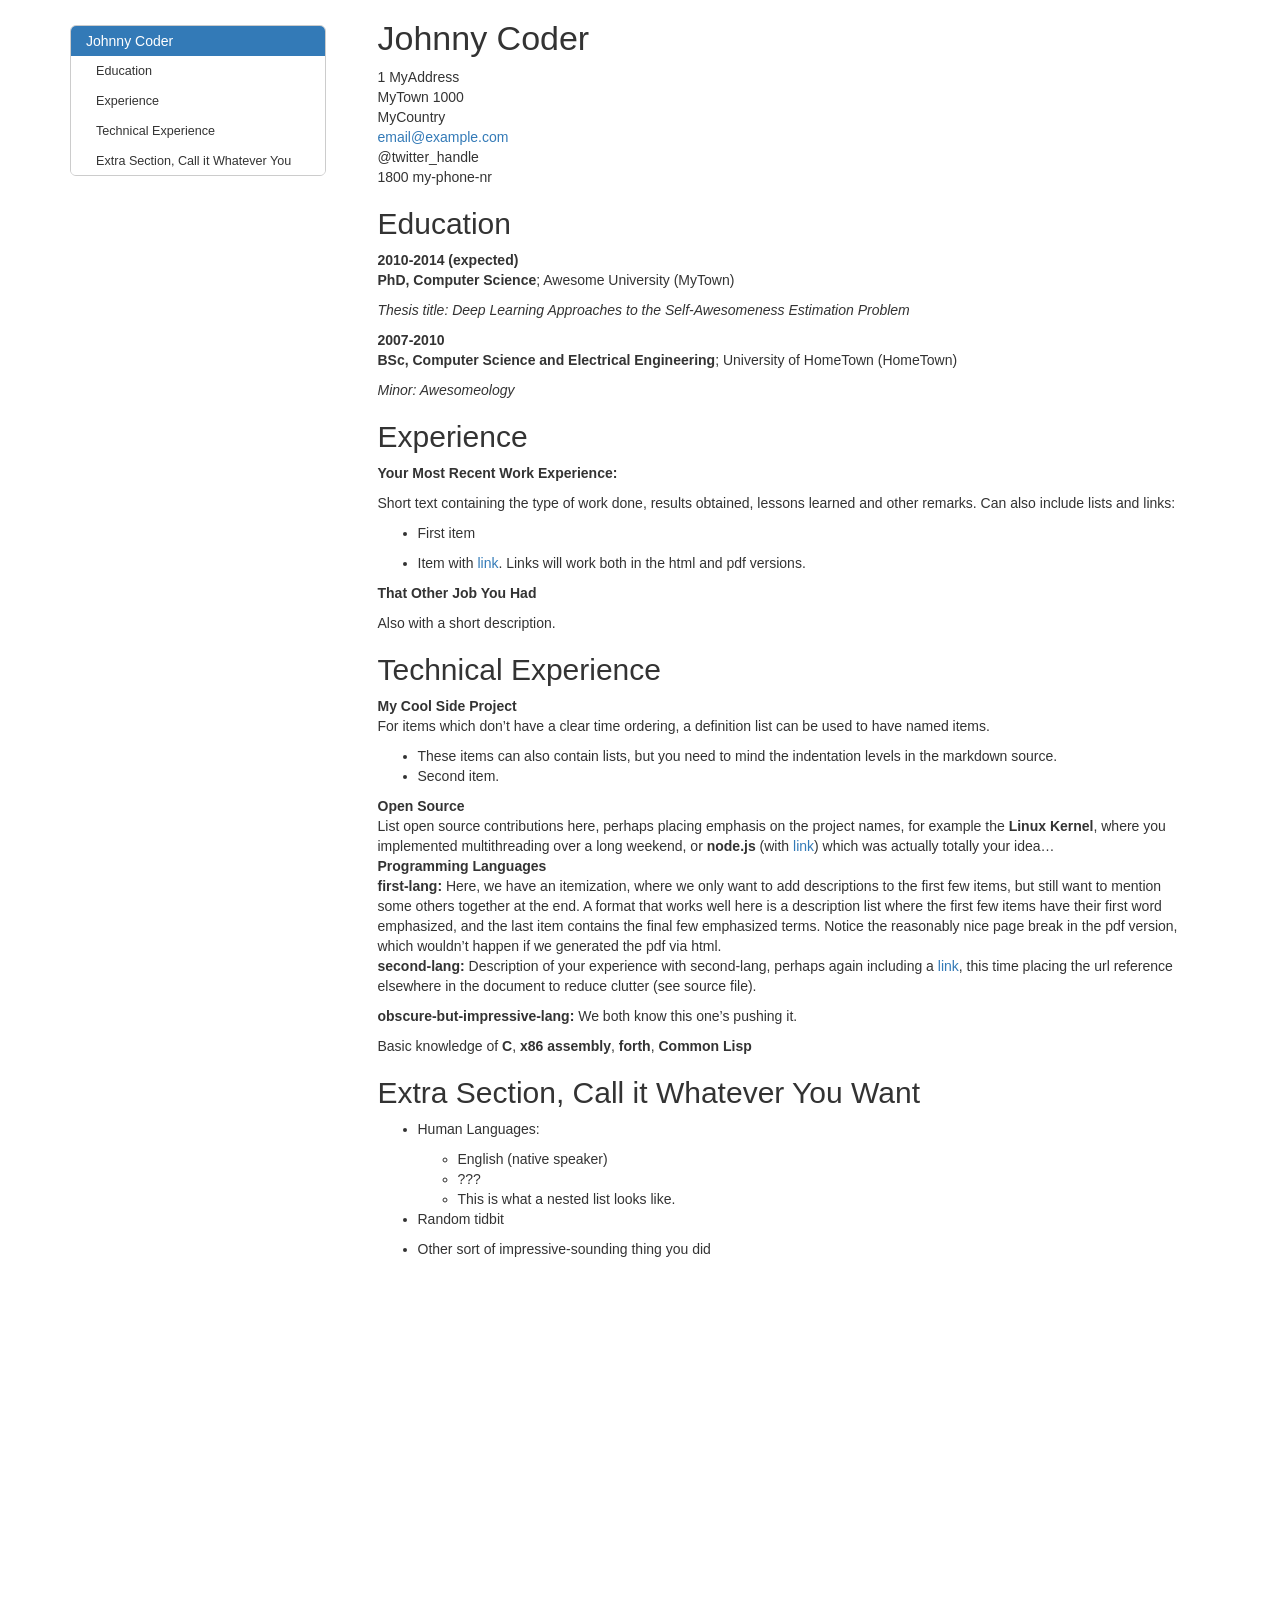
==== index.html @ 8e20c03b "knitr'd" ====
<!DOCTYPE html>

<html xmlns="http://www.w3.org/1999/xhtml">

<head>

<meta charset="utf-8">
<meta http-equiv="Content-Type" content="text/html; charset=utf-8" />
<meta name="generator" content="pandoc" />



<meta name="date" content="2016-03-23" />

<title></title>

<script src="[data-uri]"></script>
<script src="[data-uri]"></script>
<link href="data:text/css;charset=utf-8,%0A%0A%2Etocify%20%7B%0Awidth%3A%2020%25%3B%0Amax%2Dheight%3A%2090%25%3B%0Aoverflow%3A%20auto%3B%0Amargin%2Dleft%3A%202%25%3B%0Aposition%3A%20fixed%3B%0Aborder%3A%201px%20solid%20%23ccc%3B%0Awebkit%2Dborder%2Dradius%3A%206px%3B%0Amoz%2Dborder%2Dradius%3A%206px%3B%0Aborder%2Dradius%3A%206px%3B%0A%7D%0A%0A%2Etocify%20ul%2C%20%2Etocify%20li%20%7B%0Alist%2Dstyle%3A%20none%3B%0Amargin%3A%200%3B%0Apadding%3A%200%3B%0Aborder%3A%20none%3B%0Aline%2Dheight%3A%2030px%3B%0A%7D%0A%0A%2Etocify%2Dheader%20%7B%0Atext%2Dindent%3A%2010px%3B%0A%7D%0A%0A%2Etocify%2Dsubheader%20%7B%0Atext%2Dindent%3A%2020px%3B%0Adisplay%3A%20none%3B%0A%7D%0A%0A%2Etocify%2Dsubheader%20li%20%7B%0Afont%2Dsize%3A%2012px%3B%0A%7D%0A%0A%2Etocify%2Dsubheader%20%2Etocify%2Dsubheader%20%7B%0Atext%2Dindent%3A%2030px%3B%0A%7D%0A%0A%2Etocify%2Dsubheader%20%2Etocify%2Dsubheader%20%2Etocify%2Dsubheader%20%7B%0Atext%2Dindent%3A%2040px%3B%0A%7D%0A%0A%2Etocify%20%2Etocify%2Ditem%20%3E%20a%2C%20%2Etocify%20%2Enav%2Dlist%20%2Enav%2Dheader%20%7B%0Amargin%3A%200px%3B%0A%7D%0A%0A%2Etocify%20%2Etocify%2Ditem%20a%2C%20%2Etocify%20%2Elist%2Dgroup%2Ditem%20%7B%0Apadding%3A%205px%3B%0A%7D%0A%2Etocify%20%2Enav%2Dpills%20%3E%20li%20%7B%0Afloat%3A%20none%3B%0A%7D%0A%0A%0A" rel="stylesheet" />
<script src="[data-uri]"></script>
<meta name="viewport" content="width=device-width, initial-scale=1" />
<link href="data:text/css;charset=utf-8,html%7Bfont%2Dfamily%3Asans%2Dserif%3B%2Dwebkit%2Dtext%2Dsize%2Dadjust%3A100%25%3B%2Dms%2Dtext%2Dsize%2Dadjust%3A100%25%7Dbody%7Bmargin%3A0%7Darticle%2Caside%2Cdetails%2Cfigcaption%2Cfigure%2Cfooter%2Cheader%2Chgroup%2Cmain%2Cmenu%2Cnav%2Csection%2Csummary%7Bdisplay%3Ablock%7Daudio%2Ccanvas%2Cprogress%2Cvideo%7Bdisplay%3Ainline%2Dblock%3Bvertical%2Dalign%3Abaseline%7Daudio%3Anot%28%5Bcontrols%5D%29%7Bdisplay%3Anone%3Bheight%3A0%7D%5Bhidden%5D%2Ctemplate%7Bdisplay%3Anone%7Da%7Bbackground%2Dcolor%3Atransparent%7Da%3Aactive%2Ca%3Ahover%7Boutline%3A0%7Dabbr%5Btitle%5D%7Bborder%2Dbottom%3A1px%20dotted%7Db%2Cstrong%7Bfont%2Dweight%3A700%7Ddfn%7Bfont%2Dstyle%3Aitalic%7Dh1%7Bmargin%3A%2E67em%200%3Bfont%2Dsize%3A2em%7Dmark%7Bcolor%3A%23000%3Bbackground%3A%23ff0%7Dsmall%7Bfont%2Dsize%3A80%25%7Dsub%2Csup%7Bposition%3Arelative%3Bfont%2Dsize%3A75%25%3Bline%2Dheight%3A0%3Bvertical%2Dalign%3Abaseline%7Dsup%7Btop%3A%2D%2E5em%7Dsub%7Bbottom%3A%2D%2E25em%7Dimg%7Bborder%3A0%7Dsvg%3Anot%28%3Aroot%29%7Boverflow%3Ahidden%7Dfigure%7Bmargin%3A1em%2040px%7Dhr%7Bheight%3A0%3B%2Dwebkit%2Dbox%2Dsizing%3Acontent%2Dbox%3B%2Dmoz%2Dbox%2Dsizing%3Acontent%2Dbox%3Bbox%2Dsizing%3Acontent%2Dbox%7Dpre%7Boverflow%3Aauto%7Dcode%2Ckbd%2Cpre%2Csamp%7Bfont%2Dfamily%3Amonospace%2Cmonospace%3Bfont%2Dsize%3A1em%7Dbutton%2Cinput%2Coptgroup%2Cselect%2Ctextarea%7Bmargin%3A0%3Bfont%3Ainherit%3Bcolor%3Ainherit%7Dbutton%7Boverflow%3Avisible%7Dbutton%2Cselect%7Btext%2Dtransform%3Anone%7Dbutton%2Chtml%20input%5Btype%3Dbutton%5D%2Cinput%5Btype%3Dreset%5D%2Cinput%5Btype%3Dsubmit%5D%7B%2Dwebkit%2Dappearance%3Abutton%3Bcursor%3Apointer%7Dbutton%5Bdisabled%5D%2Chtml%20input%5Bdisabled%5D%7Bcursor%3Adefault%7Dbutton%3A%3A%2Dmoz%2Dfocus%2Dinner%2Cinput%3A%3A%2Dmoz%2Dfocus%2Dinner%7Bpadding%3A0%3Bborder%3A0%7Dinput%7Bline%2Dheight%3Anormal%7Dinput%5Btype%3Dcheckbox%5D%2Cinput%5Btype%3Dradio%5D%7B%2Dwebkit%2Dbox%2Dsizing%3Aborder%2Dbox%3B%2Dmoz%2Dbox%2Dsizing%3Aborder%2Dbox%3Bbox%2Dsizing%3Aborder%2Dbox%3Bpadding%3A0%7Dinput%5Btype%3Dnumber%5D%3A%3A%2Dwebkit%2Dinner%2Dspin%2Dbutton%2Cinput%5Btype%3Dnumber%5D%3A%3A%2Dwebkit%2Douter%2Dspin%2Dbutton%7Bheight%3Aauto%7Dinput%5Btype%3Dsearch%5D%7B%2Dwebkit%2Dbox%2Dsizing%3Acontent%2Dbox%3B%2Dmoz%2Dbox%2Dsizing%3Acontent%2Dbox%3Bbox%2Dsizing%3Acontent%2Dbox%3B%2Dwebkit%2Dappearance%3Atextfield%7Dinput%5Btype%3Dsearch%5D%3A%3A%2Dwebkit%2Dsearch%2Dcancel%2Dbutton%2Cinput%5Btype%3Dsearch%5D%3A%3A%2Dwebkit%2Dsearch%2Ddecoration%7B%2Dwebkit%2Dappearance%3Anone%7Dfieldset%7Bpadding%3A%2E35em%20%2E625em%20%2E75em%3Bmargin%3A0%202px%3Bborder%3A1px%20solid%20silver%7Dlegend%7Bpadding%3A0%3Bborder%3A0%7Dtextarea%7Boverflow%3Aauto%7Doptgroup%7Bfont%2Dweight%3A700%7Dtable%7Bborder%2Dspacing%3A0%3Bborder%2Dcollapse%3Acollapse%7Dtd%2Cth%7Bpadding%3A0%7D%40media%20print%7B%2A%2C%3Aafter%2C%3Abefore%7Bcolor%3A%23000%21important%3Btext%2Dshadow%3Anone%21important%3Bbackground%3A0%200%21important%3B%2Dwebkit%2Dbox%2Dshadow%3Anone%21important%3Bbox%2Dshadow%3Anone%21important%7Da%2Ca%3Avisited%7Btext%2Ddecoration%3Aunderline%7Da%5Bhref%5D%3Aafter%7Bcontent%3A%22%20%28%22%20attr%28href%29%20%22%29%22%7Dabbr%5Btitle%5D%3Aafter%7Bcontent%3A%22%20%28%22%20attr%28title%29%20%22%29%22%7Da%5Bhref%5E%3D%22javascript%3A%22%5D%3Aafter%2Ca%5Bhref%5E%3D%22%23%22%5D%3Aafter%7Bcontent%3A%22%22%7Dblockquote%2Cpre%7Bborder%3A1px%20solid%20%23999%3Bpage%2Dbreak%2Dinside%3Aavoid%7Dthead%7Bdisplay%3Atable%2Dheader%2Dgroup%7Dimg%2Ctr%7Bpage%2Dbreak%2Dinside%3Aavoid%7Dimg%7Bmax%2Dwidth%3A100%25%21important%7Dh2%2Ch3%2Cp%7Borphans%3A3%3Bwidows%3A3%7Dh2%2Ch3%7Bpage%2Dbreak%2Dafter%3Aavoid%7D%2Enavbar%7Bdisplay%3Anone%7D%2Ebtn%3E%2Ecaret%2C%2Edropup%3E%2Ebtn%3E%2Ecaret%7Bborder%2Dtop%2Dcolor%3A%23000%21important%7D%2Elabel%7Bborder%3A1px%20solid%20%23000%7D%2Etable%7Bborder%2Dcollapse%3Acollapse%21important%7D%2Etable%20td%2C%2Etable%20th%7Bbackground%2Dcolor%3A%23fff%21important%7D%2Etable%2Dbordered%20td%2C%2Etable%2Dbordered%20th%7Bborder%3A1px%20solid%20%23ddd%21important%7D%7D%40font%2Dface%7Bfont%2Dfamily%3A%27Glyphicons%20Halflings%27%3Bsrc%3Aurl%28data%3Aapplication%2Fvnd%2Ems%2Dfontobject%3Bbase64%2Cn04AAEFNAAACAAIABAAAAAAABQAAAAAAAAABAJABAAAEAExQAAAAAAAAAAIAAAAAAAAAAAEAAAAAAAAAJxJ%[base64]%2FSEdmjKHUbyow8ATBE40IvWA3vTu8LiABDQ%2BpexwUMcm1SMnNryctQSiI1K5ZnbOlXKmnVV5YvRe6RnNMFNCOs1KNVpn6yZhCJkRtVRNzEufeIq7HgSrcx4S8h%2Fv4vnrrKc6oCNxmSk2uKlZQHBii6iKFoH0746ThvkO1kJHlxjrkxs%2BLWORaDQBEtiYJIR5IB9Bi1UyL4Rmr0BNigNkMzlKQmnofBHviqVzUxwdMb3NdCn69hy%2BpRYVKGVS%2F1tnsqv4LL7wCCPZZAZPT4aCShHjHJVNuXbmMrY5LeQaGnvAkXlVrJgKRAUdFjrWEah9XebPeQMj7KS7DIBAFt8ycgC5PLGUOHSE3ErGZCiViNLL5ZARfywnCoZaKQCu6NuFX42AEeKtKUGnr%2FCm2Cy8tpFhBPMW5Fxi4Qm4TkDWh4IWFDClhU2hRWosUWqcKLlgyXB%2BlSHaWaHiWlBAR8SeSgSPCQxdVQgzUixWKSTrIQEbU94viDctkvX%2BVSjJuUmV8L4CXShI11esnp0pjWNZIyxKHS4wVQ2ime1P4RnhvGw0aDN1OLAXGERsB7buFpFGGBAre4QEQR0HOIO5oYH305G%2BKspT%2FFupEGGafCCwxSe6ZUa%2B073rXHnNdVXE6eWvibUS27XtRzkH838mYLMBmYysZTM0EM3A1fbpCBYFccN1B%2FEnCYu%2FTgCGmr7bMh8GfYL%2BBfcLvB0gRagC09w9elfldaIy%2FhNCBLRgBgtCC7jAF63wLSMAfbfAlEggYU0bUA7ACCJmTDpEmJtI78w4%2FBO7dN7JR7J7ZvbYaUbaILSQsRBiF3HGk5fEg6p9unwLvn98r%2BvnsV%2B372uf1xBLq4qU%2F45fTuqaAP%2BpssmCCCTF0mhEow8ZXZOS8D7Q85JsxZ%2BAzok7B7O%2Ff6J8AzYBySZQB%2FQHYUSA%2BEeQhEWiS6AIQzgcsDiER4MjgMBAWDV4AgQ3g1eBgIdweCQmCjJEMkJ%2BPKRWyFHHmg1Wi%2F6xzUgA0LREoKJChwnQa9B%2B5RQZRB3IlBlkAnxyQNaANwHMowzlYSMCBgnbpzvqpl0iTJNCQidDI9ZrSYNIRBhHtUa5YHMHxyGEik9hDE0AKj72AbTCaxtHPUaKZdAZSnQTyjGqGLsmBStCejApUhg4uBMU6mATujEl%2BKdDPbI6Ag4vLr%2BhjY6lbjBeoLKnZl0UZgRX8gTySOeynZVz1wOq7e1hFGYIq%2BMhrGxDLak0PrwYzSXtcuyhXEhwOYofiW%2BEcI%2Fjw8P6IY6ed%2BetAbuqKp5QIapT77LnAe505lMuqL79a0ut4rWexzFttsOsLDy7zvtQzcq3U1qabe7tB0wHWVXji%2BzDbo8x8HyIRUbXnwUcklFv51fvTymiV%2BMXLSmGH9d9%2BaXpD5X6lao41anWGig7IwIdnoBY2ht%2FpO9mClLo4NdXHAsefqWUKlXJkbqPOFhMoR4aiA1BXqhRNbB2Xwi%2B7u%2FjpAoOpKJ0UX24EsrzMfHXViakCNcKjBxuQX8BO0ZqjJ3xXzf%2B61t2VXOSgJ8xu65QKgtN6FibPmPYsXbJRHHqbgATcSZxBqGiDiU4NNNsYBsKD0MIP%2FOfKnlk%2FLkaid%[base64]%2FgFtuW0wR4cgd%2BZKesSV7QkNE2kw6AV4hoIuC02LGmTomyf8PiO6CZzOTLTPQ%2BHW06H%2Btx%2BbQ8LmDYg1pTFrp2oJXgkZTyeRJZM0C8aE2LpFrNVDuhARsN543%2FFV6klQ6Tv1OoZGXLv0igKrl%2FCmJxRmX7JJbJ998VSIPQRyDBICzl4JJlYHbdql30NvYcOuZ7a10uWRrgoieOdgIm4rlq6vNOQBuqESLbXG5lzdJGHw2m0sDYmODXbYGTfSTGRKpssTO95fothJCjUGQgEL4yKoGAF%2F0SrpUDNn8CBgBcSDQByAeNkCXp4S4Ro2Xh4OeaGRgR66PVOsU8bc6TR5%[base64]%2F1SgRCJ1dk4UdBT7OoyuNgLs0oCd8RnrEIb6QdMxT2QjD4zMrJkfgx5aDMcA4orsTtKCqWb%2FVeyceqa5OGSmB28YwH4rFbkQaLoUN8OQQYnD3w2eXpI4ScQfbCUZiJ4yMOIKLyyTc7BQ4uXUw6Ee6%2FxM%2B4Y67ngNBknxIPwuppgIhFcwJyr6EIj%2BLzNj%2FmfR2vhhRlx0BILZoAYruF0caWQ7YxO66UmeguDREAFHYuC7HJviRgVO6ruJH59h%2FC%2FPkgSle8xNzZJULLWq9JMDTE2fjGE146a1Us6PZDGYle6ldWRqn%2FpdpgHKNGrGIdkRK%2BKPETT9nKT6kLyDI8xd9A1FgWmXWRAIHwZ37WyZHOVyCadJEmMVz0MadMjDrPho%2BEIochkVC2xgGiwwsQ6DMv2P7UXqT4x7CdcYGId2BJQQa85EQKmCmwcRejQ9Bm4oATENFPkxPXILHpMPUyWTI5rjNOsIlmEeMbcOCEqInpXACYQ9DDxmFo9vcmsDblcMtg4tqBerNngkIKaFJmrQAPnq1dEzsMXcwjcHdfdCibcAxxA%2Bq%2Fj9m3LM%2FO7WJka4tSidVCjsvo2lQ%2F2ewyoYyXwAYyr2PlRoR5MpgVmSUIrM3PQxXPbgjBOaDQFIyFMJvx3Pc5RSYj12ySVF9fwFPQu2e2KWVoL9q3Ayv3IzpGHUdvdPdrNUdicjsTQ2ISy7QU3DrEytIjvbzJnAkmANXjAFERA0MUoPF3%2F5KFmW14bBNOhwircYgMqoDpUMcDtCmBE82QM2YtdjVLB4kBuKho%2FbcwQdeboqfQartuU3CsCf%2BcXkgYAqp%2F0Ee3RorAZt0AvvOCSI4JICIlGlsV0bsSid%2FNIEALAAzb6HAgyWHBps6xAOwkJIGcB82CxRQq4sJf3FzA70A%2BTRqcqjEMETCoez3mkPcpnoALs0ugJY8kQwrC%[base64]%2FWDHA60cYFaI%2FPjpzquUqdaYGcIq%2BmLez3WLFFCtNBN2QJcrlcoELgiPku5R5dSlJFaCEqEZle1AQzAKC%2B1SotMcBNyQUFuRHRF6OlimSBgjZeTBCwLyc6A%2BP%2FoFRchXTz5ADknYJHxzrJ5pGuIKRQISU6WyKTBBjD8WozmVYWIsto1AS5rxzKlvJu4E%2FvwOiKxRtCWsDM%2BeTHUrmwrCK5BIfMzGkD%2B0Fk5LzBs0jMYXktNDblB06LMNJ09U8pzSLmo14MS0OMjcdrZ31pyQqxJJpRImlSvfYAK8inkYU52QY2FPEVsjoWewpwhRp5yAuNpkqhdb7ku9Seefl2D0B8SMTFD90xi4CSOwwZy9IKkpMtI3FmFUg3%2FkFutpQGNc3pCR7gvC4sgwbupDu3DyEN%2BW6YGLNM21jpB49irxy9BSlHrVDlnihGKHwPrbVFtc%2Bh1rVQKZduxIyojccZIIcOCmhEnC7UkY68WXKQgLi2JCDQkQWJRQuk60hZp0D3rtCTINSeY9Ej2kIKYfGxwOs4j9qMM7fYZiipzgcf7TamnehqdhsiMiCawXnz4xAbyCkLAx5EGbo3Ax1u3dUIKnTxIaxwQTHehPl3V491H0%2BbC5zgpGz7Io%2BmjdhKlPJ01EeMpM7UsRJMi1nGjmJg35i6bQBAAxjO%2FENJubU2mg3ONySEoWklCwdABETcs7ck3jgiuU9pcKKpbgn%2B3YlzV1FzIkB6pmEDOSSyDfPPlQskznctFji0kpgZjW5RZe6x9kYT4KJcXg0bNiCyif%2BpZACCyRMmYsfiKmN9tSO65F0R2OO6ytlEhY5Sj6uRKfFxw0ijJaAx%2Fk3QgnAFSq27%2F2i4GEBA%2BUvTJKK%2F9eISNvG46Em5RZfjTYLdeD8kdXHyrwId%2FDQZUaMCY4gGbke2C8vfjgV%2FY9kkRQOJIn%2FxM9INZSpiBnqX0Q9GlQPpPKAyO5y%2BW5NMPSRdBCUlmuxl40ZfMCnf2Cp044uI9WLFtCi4YVxKjuRCOBWIb4XbIsGdbo4qtMQnNOQz4XDSui7W%2FN6l54qOynCqD3DpWQ%2BmpD7C40D8BZEWGJX3tlAaZBMj1yjvDYKwCJBa201u6nBKE5UE%2B7QSEhCwrXfbRZylAaAkplhBWX50dumrElePyNMRYUrC99UmcSSNgImhFhDI4BXjMtiqkgizUGCrZ8iwFxU6fQ8GEHCFdLewwxYWxgScAYMdMLmcZR6b7rZl95eQVDGVoUKcRMM1ixXQtXNkBETZkVVPg8LoSrdetHzkuM7DjZRHP02tCxA1fmkXKF3VzfN1pc1cv%2F8lbTIkkYpqKM9VOhp65ktYk%2BQ46myFWBapDfyWUCnsnI00QTBQmuFjMZTcd0V2NQ768Fhpby04k2IzNR1wKabuGJqYWwSly6ocMFGTeeI%2BejsWDYgEvr66QgqdcIbFYDNgsm0x9UHY6SCd5%2B7tpsLpKdvhahIDyYmEJQCqMqtCF6UlrE5GXRmbu%[base64]%2FiOmsLtHSWNUWEGk9hScMPShasUA1AcHOtRZlqMeQ0OzYS9vQvYUjOLrzP07BUAFikcJNMi7gIxEw4pL1G54TcmmmoAQ5s7TGWErJZ2Io4yQ0ljRYhL8H5e62oDtLF8aDpnIvZ5R3GWJyAugdiiJW9hQAVTsnCBHhwu7rkBlBX6r3b7ejEY0k5GGeyKv66v%2B6dg7mcJTrWHbtMywbedYqCQ0FPwoytmSWsL8WTtChZCKKzEF7vP6De4x2BJkkniMgSdWhbeBSLtJZR9CTHetK1xb34AYIJ37OegYIoPVbXgJ%2FqDQK%2BbfCtxQRVKQu77WzOoM6SGL7MaZwCGJVk46aImai9fmam%2BWpHG%2B0BtQPWUgZ7RIAlPq6lkECUhZQ2gqWkMYKcYMYaIc4gYCDFHYa2d1nzp3%2BJ1eCBay8IYZ0wQRKGAqvCuZ%2FUgbQPyllosq%2BXtfKIZOzmeJqRazpmmoP%2F76YfkjzV2NlXTDSBYB04SVlNQsFTbGPk1t%2FI4Jktu0XSgifO2ozFOiwd%2F0SssJDn0dn4xqk4GDTTKX73%2FwQyBLdqgJ%2BWx6AQaba3BA9CKEzjtQYIfAsiYamapq80LAamYjinlKXUkxdpIDk0puXUEYzSalfRibAeDAKpNiqQ0FTwoxuGYzRnisyTotdVTclis1LHRQCy%2FqqL8oUaQzWRxilq5Mi0IJGtMY02cGLD69vGjkj3p6pGePKI8bkBv5evq8SjjyU04vJR2cQXQwSJyoinDsUJHCQ50jrFTT7yRdbdYQMB3MYCb6uBzJ9ewhXYPAIZSXfeEQBZZ3GPN3Nbhh%2FwkvAJLXnQMdi5NYYZ5GHE400GS5rXkOZSQsdZgIbzRnF9ueLnsfQ47wHAsirITnTlkCcuWWIUhJSbpM3wWhXNHvt2xUsKKMpdBSbJnBMcihkoDqAd1Zml%2FR4yrzow1Q2A5G%2Bkzo%2FRhRxQS2lCSDRV8LlYLBOOoo1bF4jwJAwKMK1tWLHlu9i0j4Ig8qVm6wE1DxXwAwQwsaBWUg2pOOol2dHxyt6npwJEdLDDVYyRc2D0HbcbLUJQj8gPevQBUBOUHXPrsAPBERICpnYESeu2OHotpXQxRGlCCtLdIsu23MhZVEoJg8Qumj%2FUMMc34IBqTKLDTp76WzL%2FdMjCxK7MjhiGjeYAC%2Fkj%2FjY%2FRde7hpSM1xChrog6yZ7OWTuD56xBJnGFE%2BpT2ElSyCnJcwVzCjkqeNLfMEJqKW0G7OFIp0G%2B9mh50I9o8k1tpCY0xYqFNIALgIfc2me4n1bmJnRZ89oepgLPT0NTMLNZsvSCZAc3TXaNB07vail36%2FdBySis4m9%2FDR8izaLJW6bWCkVgm5T%2Bius3ZXq4xI%2BGnbveLbdRwF2mNtsrE0JjYc1AXknCOrLSu7Te%2Fr4dPYMCl5qtiHNTn%2BTPbh1jCBHH%2BdMJNhwNgs3nT%2BOhQoQ0vYif56BMG6WowAcHR3DjQolxLzyVekHj00PBAaW7IIAF1EF%2BuRIWyXjQMAs2chdpaKPNaB%2BkSezYt0%2BCA04sOg5vx8Fr7Ofa9sUv87h7SLAUFSzbetCCZ9pmyLt6l6%2FTzoA1%2FZBG9bIUVHLAbi%2FkdBFgYGyGwRQGBpkqCEg2ah9UD6EedEcEL3j4y0BQQCiExEnocA3SZboh%2Bepgd3YsOkHskZwPuQ5OoyA0fTA5AXrHcUOQF%2BzkJHIA7PwCDk1gGVmGUZSSoPhNf%2BTklauz98QofOlCIQ%2FtCD4dosHYPqtPCXB3agggQQIqQJsSkB%2Bqn0rkQ1toJjON%2FOtCIB9RYv3PqRA4C4U68ZMlZn6BdgEvi2ziU%2BTQ6NIw3ej%2BAtDwMGEZk7e2IjxUWKdAxyaw9OCwSmeADTPPleyk6UhGDNXQb%2B%2BW6Uk4q6F7%2Frg6WVTo82IoCxSIsFDrav4EPHphD3u4hR53WKVvYZUwNCCeM4PMBWzK%2BEfIthZOkuAwPo5C5jgoZgn6dUdvx5rIDmd58cXXdKNfw3l%2BwM2UjgrDJeQHhbD7HW2QDoZMCujgIUkk5Fg8VCsdyjOtnGRx8wgKRPZN5dR0zPUyfGZFVihbFRniXZFOZGKPnEQzU3AnD1KfR6weHW2XS6KbPJxUkOTZsAB9vTVp3Le1F8q5l%2BDMcLiIq78jxAImD2pGFw0VHfRatScGlK6SMu8leTmhUSMy8Uhdd6xBiH3Gdman4tjQGLboJfqz6fL2WKHTmrfsKZRYX6BTDjDldKMosaSTLdQS7oDisJNqAUhw1PfTlnacCO8vl8706Km1FROgLDmudzxg%2BEWTiArtHgLsRrAXYWdB0NmToNCJdKm0KWycZQqb%2BMw76Qy29iQ5up%2FX7oyw8QZ75kP5F6iJAJz6KCmqxz8fEa%2FxnsMYcIO%2FvEkGRuMckhr4rIeLrKaXnmIzlNLxbFspOphkcnJdnz%2FChp%2FVlpj2P7jJQmQRwGnltkTV5dbF9fE3%2FfxoSqTROgq9wFUlbuYzYcasE0ouzBo%2BdDCDzxKAfhbAZYxQiHrLzV2iVexnDX%2FQnT1fsT%2Fxuhu1ui5qIytgbGmRoQkeQooO8eJNNZsf0iALur8QxZFH0nCMnjerYQqG1pIfjyVZWxhVRznmmfLG00BcBWJE6hzQWRyFknuJnXuk8A5FRDCulwrWASSNoBtR%2BCtGdkPwYN2o7DOw%2FVGlCZPusRBFXODQdUM5zeHDIVuAJBLqbO%2Ff9Qua%2BpDqEPk230Sob9lEZ8BHiCorjVghuI0lI4JDgHGRDD%2FprQ84B1pVGkIpVUAHCG%2Biz3Bn3qm2AVrYcYWhock4jso5%2BJ7HfHVj4WMIQdGctq3psBCVVzupQOEioBGA2Bk%2BUILT7%2BVoX5mdxxA5fS42gISQVi%2FHTzrgMxu0fY6hE1ocUwwbsbWcezrY2n6S8%2F6cxXkOH4prpmPuFoikTzY7T85C4T2XYlbxLglSv2uLCgFv8Quk%2FwdesUdWPeHYIH0R729JIisN9Apdd4eB10aqwXrPt%2BSu9mA8k8n1sjMwnfsfF2j3jMUzXepSHmZ%2FBfqXvzgUNQQWOXO8YEuFBh4QTYCkOAPxywpYu1VxiDyJmKVcmJPGWk%2Fgc3Pov02StyYDahwmzw3E1gYC9wkupyWfDqDSUMpCTH5e5N8B%2F%2FlHiMuIkTNw4USHrJU67bjXGqNav6PBuQSoqTxc8avHoGmvqNtXzIaoyMIQIiiUHIM64cXieouplhNYln7qgc4wBVAYR104kO%2BCvKqsg4yIUlFNThVUAKZxZt1XA34h3TCUUiXVkZ0w8Hh2R0Z5L0b4LZvPd%2Fp1gi%2F07h8qfwHrByuSxglc9cI4QIg2oqvC%2Fqm0i7tjPLTgDhoWTAKDO2ONW5oe%2B%2FeKB9vZB8K6C25yCZ9RFVMnb6NRdRjyVK57CHHSkJBfnM2%2Fj4ODUwRkqrtBBCrDsDpt8jhZdXoy%2F1BCqw3sSGhgGGy0a5Jw6BP%2FTExoCmNFYjZl248A0osgPyGEmRA%2BfAsqPVaNAfytu0vuQJ7rk3J4kTDTR2AlCHJ5cls26opZM4w3jMULh2YXKpcqGBtuleAlOZnaZGbD6DHzMd6i2oFeJ8z9XYmalg1Szd%2FocZDc1C7Y6vcALJz2lYnTXiWEr2wawtoR4g3jvWUU2Ngjd1cewtFzEvM1NiHZPeLlIXFbBPawxNgMwwAlyNSuGF3zizVeOoC9bag1qRAQKQE%2FEZBWC2J8mnXAN2aTBboZ7HewnObE8CwROudZHmUM5oZ%2FUgd%2FJZQK8lvAm43uDRAbyW8gZ%2BZGq0EVerVGUKUSm%2FIdn8AQHdR4m7bue88WBwft9mSCeMOt1ncBwziOmJYI2ZR7ewNMPiCugmSsE4EyQ%2BQATJG6qORMGd4snEzc6B4shPIo4G1T7PgSm8PY5eUkPdF8JZ0VBtadbHXoJgnEhZQaODPj2gpODKJY5Yp4DOsLBFxWbvXN755KWylJm%2BoOd4zEL9Hpubuy2gyyfxh8oEfFutnYWdfB8PdESLWYvSqbElP9qo3u6KTmkhoacDauMNNjj0oy40DFV7Ql0aZj77xfGl7TJNHnIwgqOkenruYYNo6h724%2BzUQ7%2BvkCpZB%2BpGA562hYQiDxHVWOq0oDQl%2FQsoiY%2BcuI7iWq%2FZIBtHcXJ7kks%2Bh2fCNUPA82BzjnqktNts%2BRLdk1VSu%2BtqEn7QZCCsvEqk6FkfiOYkrsw092J8jsfIuEKypNjLxrKA9kiA19mxBD2suxQKCzwXGws7kEJvlhUiV9tArLIdZW0IORcxEzdzKmjtFhsjKy%2F44XYXdI5noQoRcvjZ1RMPACRqYg2V1%2BOwOepcOknRLLFdYgTkT5UApt%2FJhLM3jeFYprZV%2BZow2g8fP%2BU68hkKFWJj2yBbKqsrp25xkZX1DAjUw52IMYWaOhab8Kp05VrdNftqwRrymWF4OQSjbdfzmRZirK8FMJELEgER2PHjEAN9pGfLhCUiTJFbd5LBkOBMaxLr%2FA1SY9dXFz4RjzoU9ExfJCmx%2FI9FKEGT3n2cmzl2X42L3Jh%2BAbQq6sA%2BSs1kitoa4TAYgKHaoybHUDJ51oETdeI%2F9ThSmjWGkyLi5QAGWhL0BG1UsTyRGRJOldKBrYJeB8ljLJHfATWTEQBXBDnQexOHTB%2BUn44zExFE4vLytcu5NwpWrUxO%2F0ZICUGM7hGABXym0V6ZvDST0E370St9MIWQOTWngeoQHUTdCJUP04spMBMS8LSker9cReVQkULFDIZDFPrhTzBl6sed9wcZQTbL%2BBDqMyaN3RJPh%2Fanbx%2BIv%2BqgQdAa3M9Z5JmvYlh4qop%2BHo1F1W5gbOE9YKLgAnWytXElU4G8GtW47lhgFE6gaSs%2Bgs37sFvi0PPVvA5dnCBgILTwoKd%2F%2BDoL9F6inlM7H4rOTzD79KJgKlZO%2FZgt22UsKhrAaXU5ZcLrAglTVKJEmNJvORGN1vqrcfSMizfpsgbIe9zno%2BgBoKVXgIL%2FVI8dB1O5o%2FR3Suez%2FgD7M781ShjKpIIORM%2FnxG%2BjjhhgPwsn2IoXsPGPqYHXA63zJ07M2GPEykQwJBYLK808qYxuIew4frk52nhCsnCYmXiR6CuapvE1IwRB4%2FQftDbEn%2BAucIr1oxrLabRj9q4ae0%2BfXkHnteAJwXRbVkR0mctVSwEbqhJiMSZUp9DNbEDMmjX22m3ABpkrPQQTP3S1sib5pD2VRKRd%2BeNAjLYyT0hGrdjWJZy24OYXRoWQAIhGBZRxuBFMjjZQhpgrWo8SiFYbojcHO8V5DyscJpLTHyx9Fimassyo5U6WNtquUMYgccaHY5amgR3PQzq3ToNM5ABnoB9kuxsebqmYZm0R9qxJbFXCQ1UPyFIbxoUraTJFDpCk0Wk9GaYJKz%2F6oHwEP0Q14lMtlddQsOAU9zlYdMVHiT7RQP3XCmWYDcHCGbVRHGnHuwzScA0BaSBOGkz3lM8CArjrBsyEoV6Ys4qgDK3ykQQPZ3hCRGNXQTNNXbEb6tDiTDLKOyMzRhCFT%2BmAUmiYbV3YQVqFVp9dorv%2BTsLeCykS2b5yyu8AV7IS9cxcL8z4Kfwp%2BxJyYLv1OsxQCZwTB4a8BZ%2F5EdxTBJthApqyfd9u3ifr%2FWILTqq5VqgwMT9SOxbSGWLQJUUWCVi4k9tho9nEsbUh7U6NUsLmkYFXOhZ0kmamaJLRNJzSj%2Fqn4Mso6zb6iLLBXoaZ6AqeWCjHQm2lztnejYYM2eubnpBdKVLORZhudH3JF1waBJKA9%2BW8EhMj3Kzf0L4vi4k6RoHh3Z5YgmSZmk6ns4fjScjAoL8GoOECgqgYEBYUGFVO4FUv4%2FYtowhEmTs0vrvlD%2FCrisnoBNDAcUi%2FteY7OctFlmARQzjOItrrlKuPO6E2Ox93L4O%2F4DcgV%2FdZ7qR3VBwVQxP1GCieA4RIpweYJ5FoYrHxqRBdJjnqbsikA2Ictbb8vE1GYIo9dacK0REgDX4smy6GAkxlH1yCGGsk%2BtgiDhNKuKu3yNrMdxafmKTF632F8Vx4BNK57GvlFisrkjN9WDAtjsWA0ENT2e2nETUb%2Fn7qwhvGnrHuf5bX6Vh%2Fn3xffU3PeHdR%2BFA92i6ufT3AlyAREoNDh6chiMWTvjKjHDeRhOa9YkOQRq1vQXEMppAQVwHCuIcV2g5rBn6GmZZpTR7vnSD6ZmhdSl176gqKTXu5E%2BYbfL0adwNtHP7dT7t7b46DVZIkzaRJOM%2BS6KcrzYVg%2BT3wSRFRQashjfU18NutrKa%2F7PXbtuJvpIjbgPeqd%2BpjmRw6YKpnANFSQcpzTZgpSNJ6J7uiagAbir%2F8tNXJ%2FOsOnRh6iuIexxrmkIneAgz8QoLmiaJ8sLQrELVK2yn3wOHp57BAZJhDZjTBzyoRAuuZ4eoxHruY1pSb7qq79cIeAdOwin4GdgMeIMHeG%2BFZWYaiUQQyC5b50zKjYw97dFjAeY2I4Bnl105Iku1y0lMA1ZHolLx19uZnRdILcXKlZGQx%2FGdEqSsMRU1BIrFqRcV1qQOOHyxOLXEGcbRtAEsuAC2V4K3p5mFJ22IDWaEkk9ttf5Izb2LkD1MnrSwztXmmD%2FQi%2FEmVEFBfiKGmftsPwVaIoZanlKndMZsIBOskFYpDOq3QUs9aSbAAtL5Dbokus2G4%2FasthNMK5UQKCOhU97oaOYNGsTah%2BjfCKsZnTRn5TbhFX8ghg8CBYt%2FBjeYYYUrtUZ5jVij%2Fop7V5SsbA4mYTOwZ46hqdpbB6Qvq3AS2HHNkC15pTDIcDNGsMPXaBidXYPHc6PJAkRh29Vx8KcgX46LoUQBhRM%2B3SW6Opll%2FwgxxsPgKJKzr5QCmwkUxNbeg6Wj34SUnEzOemSuvS2OetRCO8Tyy%2BQbSKVJcqkia%2BGvDefFwMOmgnD7h81TUtMn%2BmRpyJJ349HhAnoWFTejhpYTL9G8N2nVg1qkXBeoS9Nw2fB27t7trm7d%2FQK7Cr4uoCeOQ7%2F8JfKT77KiDzLImESHw%2F0wf73QeHu74hxv7uihi4fTX%2BXEwAyQG3264dwv17aJ5N335Vt9sdrAXhPOAv8JFvzqyYXwfx8WYJaef1gMl98JRFyl5Mv5Uo%2FoVH5ww5OzLFsiTPDns7fS6EURSSWd%2F92BxMYQ8sBaH%2Bj%2BwthQPdVgDGpTfi%2BJQIWMD8xKqULliRH01rTeyF8x8q%2FGBEEEBrAJMPf25UQwi0b8tmqRXY7kIvNkzrkvRWLnxoGYEJsz8u4oOyMp8cHyaybb1HdMCaLApUE%2B%2F7xLIZGP6H9xuSEXp1zLIdjk5nBaMuV%2FyTDRRP8Y2ww5RO6d2D94o%2B6ucWIqUAvgHIHXhZsmDhjVLczmZ3ca0Cb3PpKwt2UtHVQ0BgFJsqqTsnzZPlKahRUkEu4qmkJt%2Bkqdae76ViWe3STan69yaF9%2BfESD2lcQshLHWVu4ovItXxO69bqC5p1nZLvI8NdQB9s9UNaJGlQ5mG947ipdDA0eTIw%2FA1zEdjWquIsQXXGIVEH0thC5M%2BW9pZe7IhAVnPJkYCCXN5a32HjN6nsvokEqRS44tGIs7s2LVTvcrHAF%2BRVmI8L4HUYk4x%2B67AxSMJKqCg8zrGOgvK9kNMdDrNiUtSWuHFpC8%2Fp5qIQrEo%2FH%2B1l%2F0cAwQ2nKmpWxKcMIuHY44Y6DlkpO48tRuUGBWT0FyHwSKO72Ud%2BtJUfdaZ4CWNijzZtlRa8%2BCkmO%2FEwHYfPZFU%2FhzjFWH7vnzHRMo%2BaF9u8qHSAiEkA2HjoNQPEwHsDKOt6hOoK3Ce%2F%2B%2F9boMWDa44I6FrQhdgS7OnNaSzwxWKZMcyHi6LN4WC6sSj0qm2PSOGBTvDs%2FGWJS6SwEN%2FULwpb4LQo9fYjUfSXRwZkynUazlSpvX9e%2BG2zor8l%2BYaMxSEomDdLHGcD6YVQPegTaA74H8%2BV4WvJkFUrjMLGLlvSZQWvi8%2FQA7yzQ8GPno%2F%2F5SJHRP%2FOqKObPCo81s%2F%2B6WgLqykYpGAgQZhVDEBPXWgU%2FWzFZjKUhSFInufPRiMAUULC6T11yL45ZrRoB4DzOyJShKXaAJIBS9wzLYIoCEcJKQW8GVCx4fihqJ6mshBUXSw3wWVj3grrHQlGNGhIDNNzsxQ3M%2BGWn6ASobIWC%2BLbYOC6UpahVO13Zs2zOzZC8z7FmA05JhUGyBsF4tsG0drcggIFzgg%2Fkpf3%2BCnAXKiMgIE8Jk%2FMhpkc8DUJEUzDSnWlQFme3d0sHZDrg7LavtsEX3cHwjCYA17pMTfx8Ajw9hHscN67hyo%2BRJQ4458RmPywXykkVcW688oVUrQhahpPRvTWPnuI0B%2BSkQu7dCyvLRyFYlC1LG1gRCIvn3rwQeINzZQC2KXq31FaR9UmVV2QeGVqBHjmE%2BVMd3b1fhCynD0pQNhCG6%2FWCDbKPyE7NRQzL3BzQAJ0g09aUzcQA6mUp9iZFK6Sbp%2FYbHjo%2B%2B7%2FWj8S4YNa%2BZdqAw1hDrKWFXv9%2BzaXpf8ZTDSbiqsxnwN%2FCzK5tPkOr4tRh2kY3Bn9JtalbIOI4b3F7F1vPQMfoDcdxMS8CW9m%2FNCW%2FHILTUVWQIPiD0j1A6bo8vsv6P1hCESl2abrSJWDrq5sSzUpwoxaCU9FtJyYH4QFMxDBpkkBR6kn0LMPO%2B5EJ7Z6bCiRoPedRZ%2FP0SSdii7ZnPAtVwwHUidcdyspwncz5uq6vvm4IEDbJVLUFCn%2FLvIHfooUBTkFO130FC7CmmcrKdgDJcid9mvVzsDSibOoXtIf9k6ABle3PmIxejodc4aob0QKS432srrCMndbfD454q52V01G4q913mC5HOsTzWF4h2No1av1VbcUgWAqyoZl%2B11PoFYnNv2HwAODeNRkHj%2B8SF1fcvVBu6MrehHAZK1Gm69ICcTKizykHgGFx7QdowTVAsYEF2tVc0Z6wLryz2FI1sc5By2znJAAmINndoJiB4sfPdPrTC8RnkW7KRCwxC6YvXg5ahMlQuMpoCSXjOlBy0Kij%2BbsCYPbGp8BdCBiLmLSAkEQRaieWo1SYvZIKJGj9Ur%2FeWHjiB7SOVdqMAVmpBvfRiebsFjger7DC%2B8kRFGtNrTrnnGD2GAJb8rQCWkUPYHhwXsjNBSkE6lGWUj5QNhK0DMNM2l%2BkXRZ0KLZaGsFSIdQz%2FHXDxf3%2FTE30%2BDgBKWGWdxElyLccJfEpjsnszECNoDGZpdwdRgCixeg9L4EPhH%2BRptvRMVRaahu4cySjS3P5wxAUCPkmn%2BrhyASpmiTaiDeggaIxYBmtLZDDhiWIJaBgzfCsAGUF1Q1SFZYyXDt9skCaxJsxK2Ms65dmdp5WAZyxik%2FzbrTQk5KmgxCg%2Ff45L0jywebOWUYFJQAJia7XzCV0x89rpp%2Ff3AVWhSPyTanqmik2SkD8A3Ml4NhIGLAjBXtPShwKYfi2eXtrDuKLk4QlSyTw1ftXgwqA2jUuopDl%2B5tfUWZNwBpEPXghzbBggYCw%2Fdhy0ntds2yeHCDKkF%2FYxQjNIL%2FF%2F37jLPHCKBO9ibwYCmuxImIo0ijV2Wbg3kSN2psoe8IsABv3RNFaF9uMyCtCYtqcD%2BqNOhwMlfARQUdJ2tUX%2BMNJqOwIciWalZsmEjt07tfa8ma4cji9sqz%2BQ9hWfmMoKEbIHPOQORbhQRHIsrTYlnVTNvcq1imqmmPDdVDkJgRcTgB8Sb6epCQVmFZe%2BjGDiNJQLWnfx%2BdrTKYjm0G8yH0ZAGMWzEJhUEQ4Maimgf%2Fbkvo8PLVBsZl152y5S8%2BHRDfZIMCbYZ1WDp4yrdchOJw8k6R%2B%2F2pHmydK4NIK2PHdFPHtoLmHxRDwLFb7eB%2BM4zNZcB9NrAgjVyzLM7xyYSY13ykWfIEEd2n5%2FiYp3ZdrCf7fL%2Ben%2BsIJu2W7E30MrAgZBD1rAAbZHPgeAMtKCg3NpSpYQUDWJu9bT3V7tOKv%2BNRiJc8JAKqqgCA%2FPNRBR7ChpiEulyQApMK1AyqcWnpSOmYh6yLiWkGJ2mklCSPIqN7UypWj3dGi5MvsHQ87MrB4VFgypJaFriaHivwcHIpmyi5LhNqtem4q0n8awM19Qk8BOS0EsqGscuuydYsIGsbT5GHnERUiMpKJl4ON7qjB4fEqlGN%2FhCky89232UQCiaeWpDYCJINXjT6xl4Gc7DxRCtgV0i1ma4RgWLsNtnEBRQFqZggCLiuyEydmFd7WlogpkCw5G1x4ft2psm3KAREwVwr1Gzl6RT7FDAqpVal34ewVm3VH4qn5mjGj%2BbYL1NgfLNeXDwtmYSpwzbruDKpTjOdgiIHDVQSb5%2FzBgSMbHLkxWWgghIh9QTFSDILixVwg0Eg1puooBiHAt7DzwJ7m8i8%2Fi%2BjHvKf0QDnnHVkVTIqMvIQImOrzCJwhSR7qYB5gSwL6aWL9hERHCZc4G2%2BJrpgHNB8eCCmcIWIQ6rSdyPCyftXkDlErUkHafHRlkOIjxGbAktz75bnh50dU7YHk%2BMz7wwstg6RFZb%2BTZuSOx1qqP5C66c0mptQmzIC2dlpte7vZrauAMm%2F7RfBYkGtXWGiaWTtwvAQiq2oD4YixPLXE2khB2FRaNRDTk%2B9sZ6K74Ia9VntCpN4BhJGJMT4Z5c5FhSepRCRWmBXqx%2BwhVZC4me4saDs2iNqXMuCl6iAZflH8fscC1sTsy4PHeC%2BXYuqMBMUun5YezKbRKmEPwuK%2BCLzijPEQgfhahQswBBLfg%[base64]%2BRCMlDDbElcjaROLDoualmUIQ88Kekk3iM4OQrADcxi3rJguS4MOIBIgKgXrjd1WkbCdqxJk%2F4efRIFsavZA7KvvJQqp3Iid5Z0NFc5aiMRzGN3vrpBzaMy4JYde3wr96PjN90AYOIbyp6T4zj8LoE66OGcX1Ef4Z3KoWLAUF4BTg7ug%2FAbkG5UNQXAMkQezujSHeir2uTThgd3gpyzDrbnEdDRH2W7U6PeRvBX1ZFMP5RM%2BZu6UUZZD8hDPHldVWntTCNk7To8IeOW9yn2wx0gmurwqC60AOde4r3ETi5pVMSDK8wxhoGAoEX9NLWHIR33VbrbMveii2jAJlrxwytTHbWNu8Y4N8vCCyZjAX%2FpcsfwXbLze2%2BD%2Bu33OGBoJyAAL3jn3RuEcdp5If8O%2Ba4NKWvxOTyDltG0IWoHhwVGe7dKkCWFT%2B%2Btm%2BhaBCikRUUMrMhYKZJKYoVuv%2FbsJzO8DwfVIInQq3g3BYypiz8baogH3r3GwqCwFtZnz4xMjAVOYnyOi5HWbFA8n0qz1OjSpHWFzpQOpvkNETZBGpxN8ybhtqV%2FDMUxd9uFZmBfKXMCn%2FSqkWJyKPnT6lq%2B4zBZni6fYRByJn6OK%2BOgPBGRAJluwGSk4wxjOOzyce%2FPKODwRlsgrVkdcsEiYrqYdXo0Er2GXi2GQZd0tNJT6c9pK1EEJG1zgDJBoTVuCXGAU8BKTvCO%2FcEQ1Wjk3Zzuy90JX4m3O5IlxVFhYkSUwuQB2up7jhvkm%2BbddRQu5F9s0XftGEJ9JSuSk%2BZachCbdU45fEqbugzTIUokwoAKvpUQF%2FCvLbWW5BNQFqFkJg2f30E%2F48StNe5QwBg8zz3YAJ82FZoXBxXSv4QDooDo79NixyglO9AembuBcx5Re3CwOKTHebOPhkmFC7wNaWtoBhFuV4AkEuJ0J%2B1pT0tLkvFVZaNzfhs%2FKd3%2BA9YsImlO4XK4vpCo%2FelHQi%2F9gkFg07xxnuXLt21unCIpDV%2BbbRxb7FC6nWYTsMFF8%2B1LUg4JFjVt3vqbuhHmDKbgQ4e%2BRGizRiO8ky05LQGMdL2IKLSNar0kNG7lHJMaXr5mLdG3nykgj6vB%2FKVijd1ARWkFEf3yiUw1v%2FWaQivVUpIDdSNrrKbjO5NPnxz6qTTGgYg03HgPhDrCFyYZTi3XQw3HXCva39mpLNFtz8AiEhxAJHpWX13gCTAwgm9YTvMeiqetdNQv6IU0hH0G%2BZManTqDLPjyrOse7WiiwOJCG%[base64]%2F6gQKuihPtiUtlCQVPohUgzfezTg8o1b3n9pNZeco1QucaoXe40Fa5JYhqdTspFmxGtW9h5ezLFZs3j%2FN46f%2BS2rjYNC2JySXrnSAFhvAkz9a5L3pza8eYKHNoPrvBRESpxYPJdKVUxBE39nJ1chrAFpy4MMkf0qKgYALctGg1DQI1kIymyeS2AJNT4X240d3IFQb%2F0jQbaHJ2YRK8A%2Bls6WMhWmpCXYG5jqapGs5%2FeOJErxi2%2F2KWVHiPellTgh%2FfNl%2F2KYPKb7DUcAg%2BmCOPQFCiU9Mq%2FWLcU1xxC8aLePFZZlE%2BPCLzf7ey46INWRw2kcXySR9FDgByXzfxiNKwDFbUSMMhALPFSedyjEVM5442GZ4hTrsAEvZxIieSHGSgkwFh%2FnFNdrrFD4tBH4Il7fW6ur4J8Xaz7RW9jgtuPEXQsYk7gcMs2neu3zJwTyUerHKSh1iTBkj2YJh1SSOZL5pLuQbFFAvyO4k1Hxg2h99MTC6cTUkbONQIAnEfGsGkNFWRbuRyyaEZInM5pij73EA9rPIUfU4XoqQpHT9THZkW%2BoKFLvpyvTBMM69tN1Ydwv1LIEhHsC%2BueVG%2Bw%2BkyCPsvV3erRikcscHjZCkccx6VrBkBRusTDDd8847GA7p2Ucy0y0HdSRN6YIBciYa4vuXcAZbQAuSEmzw%2BH%2FAuOx%2BaH%2BtBL88H57D0MsqyiZxhOEQkF%2F8DR1d2hSPMj%2FsNOa5rxcUnBgH8ictv2J%2Bcb4BA4v3MCShdZ2vtK30vAwkobnEWh7rsSyhmos3WC93Gn9C4nnAd%2FPjMMtQfyDNZsOPd6XcAsnBE%2FmRHtHEyJMzJfZFLE9OvQa0i9kUmToJ0ZxknTgdl%2FXPV8xoh0K7wNHHsnBdvFH3sv52lU7UFteseLG%2FVanIvcwycVA7%2BBE1Ulyb20BvwUWZcMTKhaCcmY3ROpvonVMV4N7yBXTL7IDtHzQ4CCcqF66LjF3xUqgErKzolLyCG6Kb7irP%2FMVTCCwGRxfrPGpMMGvPLgJ881PHMNMIO09T5ig7AzZTX%2F5PLlwnJLDAPfuHynSGhV4tPqR3gJ4kg4c06c%2FF1AcjGytKm2Yb5jwMotF7vro4YDLWlnMIpmPg36NgAZsGA0W1spfLSue4xxat0Gdwd0lqDBOgIaMANykwwDKejt5YaNtJYIkrSgu0KjIg0pznY0SCd1qlC6R19g97UrWDoYJGlrvCE05J%2F5wkjpkre727p5PTRX5FGrSBIfJqhJE%2FIS876PaHFkx9pGTH3oaY3jJRvLX9Iy3Edoar7cFvJqyUlOhAEiOSAyYgVEGkzHdug%2BoRHIEOXAExMiTSKU9A6nmRC8mp8iYhwWdP2U%[base64]%2FBQQp1sWlNolpIu4ekxUTBV7NmxOFKEBmmN%2BnA7pvF78%2FRII5ZHA09OAiE%2F66MF6HQ%2BqVEJCHxwymukkNvzqHEh52dULPbVasfQMgTDyBZzx4007YiKdBuUauQOt27Gmy8ISclPmEUCIcuLbkb1mzQSqIa3iE0PJh7UMYQbkpe%2BhXjTJKdldyt2mVPwywoODGJtBV1lJTgMsuSQBlDMwhEKIfrvsxGQjHPCEfNfMAY2oxvyKcKPUbQySkKG6tj9AQyEW3Q5rpaDJ5Sns9ScLKeizPRbvWYAw4bXkrZdmB7CQopCH8NAmqbuciZChHN8lVGaDbCnmddnqO1PQ4ieMYfcSiBE5zzMz%2BJV%2F4eyzrzTEShvqSGzgWimkNxLvUj86iAwcZuIkqdB0VaIB7wncLRmzHkiUQpPBIXbDDLHBlq7vp9xwuC9AiNkIptAYlG7Biyuk8ILdynuUM1cHWJgeB%2BK3wBP%2FineogxkvBNNQ4AkW0hvpBOQGFfeptF2YTR75MexYDUy7Q%2F9uocGsx41O4IZhViw%2F2FvAEuGO5g2kyXBUijAggWM08bRhXg5ijgMwDJy40QeY%2FcQpUDZiIzmvskQpO5G1zyGZA8WByjIQU4jRoFJt56behxtHUUE%2Fom7Rj2psYXGmq3llVOCgGYKNMo4pzwntITtapDqjvQtqpjaJwjHmDzSVGLxMt12gEXAdLi%2FcaHSM3FPRGRf7dB7YC%2BcD2ho6oL2zGDCkjlf%2FDFoQVl8GS%2F56wur3rdV6ggtzZW60MRB3g%2BU1W8o8cvqIpMkctiGVMzXUFI7FacFLrgtdz4mTEr4aRAaQ2AFQaNeG7GX0yOJgMRYFziXdJf24kg%2FgBQIZMG%2FYcPEllRTVNoDYR6oSJ8wQNLuihfw81UpiKPm714bZX1KYjcXJdfclCUOOpvTxr9AAJevTY4HK%2FG7F3mUc3GOAKqh60zM0v34v%2BELyhJZqhkaMA8UMMOU90f8RKEJFj7EqepBVwsRiLbwMo1J2zrE2UYJnsgIAscDmjPjnzI8a719Wxp757wqmSJBjXowhc46QN4RwKIxqEE6E5218OeK7RfcpGjWG1jD7qND%2B%2FGTk6M56Ig4yMsU6LUW1EWE%2BfIYycVV1thldSlbP6ltdC01y3KUfkobkt2q01YYMmxpKRvh1Z48uNKzP%2FIoRIZ%2FF6buOymSnW8gICitpJjKWBscSb9JJKaWkvEkqinAJ2kowKoqkqZftRqfRQlLtKoqvTRDi2vg%2FRrPD%2Fd3a09J8JhGZlEkOM6znTsoMCsuvTmywxTCDhw5dd0GJOHCMPbsj3QLkTE3MInsZsimDQ3HkvthT7U9VA4s6G07sID0FW4SHJmRGwCl%2BMu4xf0ezqeXD2PtPDnwMPo86sbwDV%2B9PWcgFcARUVYm3hrFQrHcgMElFGbSM2A1zUYA3baWfheJp2AINmTJLuoyYD%2FOwA4a6V0ChBN97E8YtDBerUECv0u0TlxR5yhJCXvJxgyM73Bb6pyq0jTFJDZ4p1Am1SA6sh8nADd1hAcGBMfq4d%2FUfwnmBqe0Jun1n1LzrgKuZMAnxA3NtCN7Klf4BH%2B14B7ibBmgt0TGUafVzI4uKlpF7v8NmgNjg90D6QE3tbx8AjSAC%2BOA1YJvclyPKgT27QpIEgVYpbPYGBsnyCNrGz9XUsCHkW1QAHgL2STZk12QGqmvAB0NFteERkvBIH7INDsNW9KKaAYyDMdBEMzJiWaJHZALqDxQDWRntumSDPcplyFiI1oDpT8wbwe01AHhW6%2BvAUUBoGhY3CT2tgwehdPqU%2F4Q7ZLYvhRl%2FogOvR9O2%2BwkkPKW5vCTjD2fHRYXONCoIl4Jh1bZY0ZE1O94mMGn%2FdFSWBWzQ%2FVYk%2BGezi46RgiDv3EshoTmMSlioUK6MQEN8qeyK6FRninyX8ZPeUWjjbMJChn0n%2FyJvrq5bh5UcCAcBYSafTFg7p0jDgrXo2QWLb3WpSOET%2FHh4oSadBTvyDo10IufLzxiMLAnbZ1vcUmj3w7BQuIXjEZXifwukVxrGa9j%2BDXfpi12m1RbzYLg9J2wFergEwOxFyD0%2FJstNK06ZN2XdZSGWxcJODpQHOq4iKqjqkJUmPu1VczL5xTGUfCgLEYyNBCCbMBFT%2FcUP6pE%2FmujnHsSDeWxMbhrNilS5MyYR0nJyzanWXBeVcEQrRIhQeJA6Xt4f2eQESNeLwmC10WJVHqwx8SSyrtAAjpGjidcj1E2FYN0LObUcFQhafUKTiGmHWRHGsFCB%2BHEXgrzJEB5bp0QiF8ZHh11nFX8AboTD0PS4O1LqF8XBks2MpjsQnwKHF6HgaKCVLJtcr0XjqFMRGfKv8tmmykhLRzu%2BvqQ02%2BKpJBjaLt9ye1Ab%2BBbEBhy4EVdIJDrL2naV0o4wU8YZ2Lq04FG1mWCKC%2BUwkXOoAjneU%2FxHplMQo2cXUlrVNqJYczgYlaOEczVCs%2FOCgkyvLmTmdaBJc1iBLuKwmr6qtRnhowngsDxhzKFAi02tf8bmET8BO27ovJKF1plJwm3b0JpMh38%2BxsrXXg7U74QUM8ZCIMOpXujHntKdaRtsgyEZl5MClMVMMMZkZLNxH9%2Bb8fH6%2Bb8Lev30A9TuEVj9CqAdmwAAHBPbfOBFEATAPZ2CS0OH1Pj%2F0Q7PFUcC8hDrxESWdfgFRm%2B7vvWbkEppHB4T%2F1ApWnlTIqQwjcPl0VgS1yHSmD0OdsCVST8CQVwuiew1Y%2Bg3QGFjNMzwRB2DSsAk26cmA8lp2wIU4p93AUBiUHFGOxOajAqD7Gm6NezNDjYzwLOaSXRBYcWipTSONHjUDXCY4mMI8XoVCR%2FRrs%2FJLKXgEx%2BqkmeDlFOD1%2FyTQNDClRuiUyKYCllfMiQiyFkmuTz2vLsBNyRW%2Bxz%2B5FElFxWB28VjYIGZ0Yd%2B5wIjkcoMaggxswbT0pCmckRAErbRlIlcOGdBo4djTNO8FAgQ%2BlT6vPS60BwTRSUAM3ddkEAZiwtEyArrkiDRnS7LJ%2B2hwbzd2YDQagSgACpsovmjil5wfPuXq3GuH0CyE7FK3M4FgRaFoIkaodORrPx1%2BJpI9psyNYIFuJogZa0%2F1AhOWdlHQxdAgbwacsHqPZo8u%2FngAH2GmaTdhYnBfSDbBfh8CHq6Bx5bttP2%2BRdM%2BMAaYaZ0Y%2FADkbNCZuAyAVQa2OcXOeICmDn9Q%2FeFkDeFQg5MgHEDXq%2FtVjj%2Bjtd26nhaaolWxs1ixSUgOBwrDhRIGOLyOVk2%2FBc0UxvseQCO2pQ2i%2BKrfhu%2FWeBovNb5dJxQtJRUDv2mCwYVpNl2efQM9xQHnK0JwLYt%2FU0Wf%2BphiA4uw8G91slC832pmOTCAoZXohg1fewCZqLBhkOUBofBWpMPsqg7XEXgPfAlDo2U5WXjtFdS87PIqClCK5nW6adCeXPkUiTGx0emOIDQqw1yFYGHEVx20xKjJVYe0O8iLmnQr3FA9nSIQilUKtJ4ZAdcTm7%2BExseJauyqo30hs%2B1qSW211A1SFAOUgDlCGq7eTIcMAeyZkV1SQJ4j%2Fe1Smbq4HcjqgFbLAGLyKxlMDMgZavK5NAYH19Olz3la%2FQCTiVelFnU6O%2FGCvykqS%2FwZJDhKN9gBtSOp%2F1SP5VRgJcoVj%2Bkmf2wBgv4gjrgARBWiURYx8xENV3bEVUAAWWD3dYDKAIWk5opaCFCMR5ZjJExiCAw7gYiSZ2rkyTce4eNMY3lfGn%2B8p6%2BvBckGlKEXnA6Eota69OxDO9oOsJoy28BXOR0UoXNRaJD5ceKdlWMJlOFzDdZNpc05tkMGQtqeNF2lttZqNco1VtwXgRstLSQ6tSPChgqtGV5h2DcDReIQadaNRR6AsAYKL5gSFsCJMgfsaZ7DpKh8mg8Wz8V7H%2BgDnLuMxaWEIUPevIbClgap4dqmVWSrPgVYCzAoZHIa5z2Ocx1D%2FGvDOEqMOKLrMefWIbSWHZ6jbgA8qVBhYNHpx0P%2BjAgN5TB3haSifDcApp6yymEi6Ij%2FGsEpDYUgcHATJUYDUAmC1SCkJ4cuZXSAP2DEpQsGUjQmKJfJOvlC2x%2FpChkOyLW7KEoMYc5FDC4v2FGqSoRWiLsbPCiyg1U5yiHZVm1XLkHMMZL11%2Fyxyw0UnGig3MFdZklN5FI%2FqiT65T%2BjOXOdO7XbgWurOAZR6Cv9uu1cm5LjkXX4xi6mWn5r5NjBS0gTliHhMZI2WNqSiSphEtiCAwnafS11JhseDGHYQ5%2BbqWiAYiAv6Jsf79%2FVUs4cIl%2Bn6%2BWOjcgB%2F2l5TreoAV2717JzZbQIR0W1cl%[base64]%2FPhoawJDrGAP0JYWHgAVUByo%2FbGdiv2T2EMg8gsS14%2FrAdzlOYazFE7w4OzxeKiWdm3nSOnQRRKXSlVo8HEAbBfyJMKqoq%2BSCcTSx5NDtbFwNlh8VhjGGDu7JG5%2FTAGAvniQSSUog0pNzTim8Owc6QTuSKSTXlQqwV3eiEnklS3LeSXYPXGK2VgeZBqNcHG6tZHvA3vTINhV0ELuQdp3t1y9%2BogD8Kk%2FW7QoRN1UWPqM4%2BxdygkFDPLoTaumKReKiLWoPHOfY54m3qPx4c%2B4pgY3MRKKbljG8w4wvz8pxk3AqKsy4GMAkAtmRjRMsCxbb4Q2Ds0Ia9ci8cMT6DmsJG00XaHCIS%2Bo3F8YVVeikw13w%2BOEDaCYYhC0ZE54kA4jpjruBr5STWeqQG6M74HHL6TZ3lXrd99ZX%2B%2B7LhNatQaZosuxEf5yRA15S9gPeHskBIq3Gcw81AGb9%2FO53DYi%2F5CsQ51EmEh8Rkg4vOciClpy4d04eYsfr6fyQkBmtD%2BP8sNh6e%2BXYHJXT%2FlkXxT4KXU5F2sGxYyzfniMMQkb9OjDN2C8tRRgTyL7GwozH14PrEUZc6oz05Emne3Ts5EG7WolDmU8OB1LDG3VrpQxp%2BpT0KYV5dGtknU64JhabdqcVQbGZiAxQAnvN1u70y1AnmvOSPgLI6uB4AuDGhmAu3ATkJSw7OtS%2F2ToPjqkaq62%2F7WFG8advGlRRqxB9diP07JrXowKR9tpRa%2BjGJ91zxNTT1h8I2PcSfoUPtd7NejVoH03EUcqSBuFZPkMZhegHyo2ZAITovmm3zAIdGFWxoNNORiMRShgwdYwFzkPw5PA4a5MIIQpmq%2Bnsp3YMuXt%2FGkXxLx%2FP6%2BZJS0lFyz4MunC3eWSGE8xlCQrKvhKUPXr0hjpAN9ZK4PfEDrPMfMbGNWcHDzjA7ngMxTPnT7GMHar%2BgMQQ3NwHCv4zH4BIMYvzsdiERi6gebRmerTsVwZJTRsL8dkZgxgRxmpbgRcud%2BYlCIRpPwHShlUSwuipZnx9QCsEWziVazdDeKSYU5CF7UVPAhLer3CgJOQXl%2Fzh575R5rsrmRnKAzq4POFdgbYBuEviM4%2BLVC15ssLNFghbTtHWerS1hDt5s4qkLUha%2FqpZXhWh1C6lTQAqCNQnaDjS7UGFBC6wTu8yFnKJnExCnAs3Ok9yj5KpfZESQ4lTy5pTGTnkAUpxI%2ByjEldJfSo4y0QhG4i4IwkRFGcjWY8%2BEzgYYJUK7BXQksLxAww%2FYYWBMhJILB9e8ePEJ4OP7z%2B4%2FwOQDl64iOYDp26DaONPxpKtBxq%2FaTzRGarm3VkPYTLJKx6Z%2FMw2YbBGseJhPMwhhNswrIkyvV2BYzrvZbxLpKwcWJhYmFtVZ%2BlPEq91FzVp1HlQY1bZVLqeNR9SAUn6n0E28k%2FUuGkNpP1DBI5ch%2FEehZfjUQ9aE41NhETExoPT2gGQz0IhWJbEOvTQ4wgcXCHHFBhewYUiFHuhRSAUVmEHeCRQHQkXGFwkAgyzREJCVN7TRnTon36Zw3tPhx4EALwNdwDv%2BJ41YSP4B2CQqz0EFgARZ4ESgBHQgROwAVn9GTI%2BHYexTUevLUeta4%2FDqKrbMVS%2BYqb8hUwYCrlgKtmAq1YCrFgKrd4qpXiqZcKn1oqdWipjYKpWwVPVYqW6xUpVipKqFR3QKjagVEtAqHpxUMTitsnFaJOKx2cVhswq35RVpyiq9lFVNIKnOQVMkgqtYxVNxiqQjFS7GKlSIVIsQqPIhUWwioigFQ%2B%2BKkN8VHr49HDw9Ebo9EDo9DTo9Crg9BDg9%2FWx7gWx7YWwlobYrOGxWPNisAaAHEyALpkAVDIAeWAArsABVXACYuAD5cAF6wAKFQAQqgAbVAAsoAAlQAUaYAfkwAvogBWQACOgAD9AAHSAAKT4GUdMiOvFngBTwCn2AZ7Dv6B6k%2F90B8%2ByRnkV144AIBoAMTQATGgAjNAA4YABgwABZgB%[base64]%2Fn6j0cS%2Ba2gEU8gIHJ%2BBwfgZX4GL%2BBd%2FgW34FZ%2BBS%2FgUH4FN6BTegTvoEv6BJegRnYEF2A79gOvYDl2BdEjCkqkGtwXp0LNToIskOTXzh%2FF062yJ7AAAAEDAWAAABWhJ%2BKPEIJgBFxMVP7w2QJBGHASQnOBKXKFIdUK4igKA9IEaYJg%29%3Bsrc%3Aurl%28data%3Aapplication%2Fvnd%2Ems%2Dfontobject%3Bbase64%2Cn04AAEFNAAACAAIABAAAAAAABQAAAAAAAAABAJABAAAEAExQAAAAAAAAAAIAAAAAAAAAAAEAAAAAAAAAJxJ%[base64]%2FSEdmjKHUbyow8ATBE40IvWA3vTu8LiABDQ%2BpexwUMcm1SMnNryctQSiI1K5ZnbOlXKmnVV5YvRe6RnNMFNCOs1KNVpn6yZhCJkRtVRNzEufeIq7HgSrcx4S8h%2Fv4vnrrKc6oCNxmSk2uKlZQHBii6iKFoH0746ThvkO1kJHlxjrkxs%2BLWORaDQBEtiYJIR5IB9Bi1UyL4Rmr0BNigNkMzlKQmnofBHviqVzUxwdMb3NdCn69hy%2BpRYVKGVS%2F1tnsqv4LL7wCCPZZAZPT4aCShHjHJVNuXbmMrY5LeQaGnvAkXlVrJgKRAUdFjrWEah9XebPeQMj7KS7DIBAFt8ycgC5PLGUOHSE3ErGZCiViNLL5ZARfywnCoZaKQCu6NuFX42AEeKtKUGnr%2FCm2Cy8tpFhBPMW5Fxi4Qm4TkDWh4IWFDClhU2hRWosUWqcKLlgyXB%2BlSHaWaHiWlBAR8SeSgSPCQxdVQgzUixWKSTrIQEbU94viDctkvX%2BVSjJuUmV8L4CXShI11esnp0pjWNZIyxKHS4wVQ2ime1P4RnhvGw0aDN1OLAXGERsB7buFpFGGBAre4QEQR0HOIO5oYH305G%2BKspT%2FFupEGGafCCwxSe6ZUa%2B073rXHnNdVXE6eWvibUS27XtRzkH838mYLMBmYysZTM0EM3A1fbpCBYFccN1B%2FEnCYu%2FTgCGmr7bMh8GfYL%2BBfcLvB0gRagC09w9elfldaIy%2FhNCBLRgBgtCC7jAF63wLSMAfbfAlEggYU0bUA7ACCJmTDpEmJtI78w4%2FBO7dN7JR7J7ZvbYaUbaILSQsRBiF3HGk5fEg6p9unwLvn98r%2BvnsV%2B372uf1xBLq4qU%2F45fTuqaAP%2BpssmCCCTF0mhEow8ZXZOS8D7Q85JsxZ%2BAzok7B7O%2Ff6J8AzYBySZQB%2FQHYUSA%2BEeQhEWiS6AIQzgcsDiER4MjgMBAWDV4AgQ3g1eBgIdweCQmCjJEMkJ%2BPKRWyFHHmg1Wi%2F6xzUgA0LREoKJChwnQa9B%2B5RQZRB3IlBlkAnxyQNaANwHMowzlYSMCBgnbpzvqpl0iTJNCQidDI9ZrSYNIRBhHtUa5YHMHxyGEik9hDE0AKj72AbTCaxtHPUaKZdAZSnQTyjGqGLsmBStCejApUhg4uBMU6mATujEl%2BKdDPbI6Ag4vLr%2BhjY6lbjBeoLKnZl0UZgRX8gTySOeynZVz1wOq7e1hFGYIq%2BMhrGxDLak0PrwYzSXtcuyhXEhwOYofiW%2BEcI%2Fjw8P6IY6ed%2BetAbuqKp5QIapT77LnAe505lMuqL79a0ut4rWexzFttsOsLDy7zvtQzcq3U1qabe7tB0wHWVXji%2BzDbo8x8HyIRUbXnwUcklFv51fvTymiV%2BMXLSmGH9d9%2BaXpD5X6lao41anWGig7IwIdnoBY2ht%2FpO9mClLo4NdXHAsefqWUKlXJkbqPOFhMoR4aiA1BXqhRNbB2Xwi%2B7u%2FjpAoOpKJ0UX24EsrzMfHXViakCNcKjBxuQX8BO0ZqjJ3xXzf%2B61t2VXOSgJ8xu65QKgtN6FibPmPYsXbJRHHqbgATcSZxBqGiDiU4NNNsYBsKD0MIP%2FOfKnlk%2FLkaid%[base64]%2FgFtuW0wR4cgd%2BZKesSV7QkNE2kw6AV4hoIuC02LGmTomyf8PiO6CZzOTLTPQ%2BHW06H%2Btx%2BbQ8LmDYg1pTFrp2oJXgkZTyeRJZM0C8aE2LpFrNVDuhARsN543%2FFV6klQ6Tv1OoZGXLv0igKrl%2FCmJxRmX7JJbJ998VSIPQRyDBICzl4JJlYHbdql30NvYcOuZ7a10uWRrgoieOdgIm4rlq6vNOQBuqESLbXG5lzdJGHw2m0sDYmODXbYGTfSTGRKpssTO95fothJCjUGQgEL4yKoGAF%2F0SrpUDNn8CBgBcSDQByAeNkCXp4S4Ro2Xh4OeaGRgR66PVOsU8bc6TR5%[base64]%2F1SgRCJ1dk4UdBT7OoyuNgLs0oCd8RnrEIb6QdMxT2QjD4zMrJkfgx5aDMcA4orsTtKCqWb%2FVeyceqa5OGSmB28YwH4rFbkQaLoUN8OQQYnD3w2eXpI4ScQfbCUZiJ4yMOIKLyyTc7BQ4uXUw6Ee6%2FxM%2B4Y67ngNBknxIPwuppgIhFcwJyr6EIj%2BLzNj%2FmfR2vhhRlx0BILZoAYruF0caWQ7YxO66UmeguDREAFHYuC7HJviRgVO6ruJH59h%2FC%2FPkgSle8xNzZJULLWq9JMDTE2fjGE146a1Us6PZDGYle6ldWRqn%2FpdpgHKNGrGIdkRK%2BKPETT9nKT6kLyDI8xd9A1FgWmXWRAIHwZ37WyZHOVyCadJEmMVz0MadMjDrPho%2BEIochkVC2xgGiwwsQ6DMv2P7UXqT4x7CdcYGId2BJQQa85EQKmCmwcRejQ9Bm4oATENFPkxPXILHpMPUyWTI5rjNOsIlmEeMbcOCEqInpXACYQ9DDxmFo9vcmsDblcMtg4tqBerNngkIKaFJmrQAPnq1dEzsMXcwjcHdfdCibcAxxA%2Bq%2Fj9m3LM%2FO7WJka4tSidVCjsvo2lQ%2F2ewyoYyXwAYyr2PlRoR5MpgVmSUIrM3PQxXPbgjBOaDQFIyFMJvx3Pc5RSYj12ySVF9fwFPQu2e2KWVoL9q3Ayv3IzpGHUdvdPdrNUdicjsTQ2ISy7QU3DrEytIjvbzJnAkmANXjAFERA0MUoPF3%2F5KFmW14bBNOhwircYgMqoDpUMcDtCmBE82QM2YtdjVLB4kBuKho%2FbcwQdeboqfQartuU3CsCf%2BcXkgYAqp%2F0Ee3RorAZt0AvvOCSI4JICIlGlsV0bsSid%2FNIEALAAzb6HAgyWHBps6xAOwkJIGcB82CxRQq4sJf3FzA70A%2BTRqcqjEMETCoez3mkPcpnoALs0ugJY8kQwrC%[base64]%2FWDHA60cYFaI%2FPjpzquUqdaYGcIq%2BmLez3WLFFCtNBN2QJcrlcoELgiPku5R5dSlJFaCEqEZle1AQzAKC%2B1SotMcBNyQUFuRHRF6OlimSBgjZeTBCwLyc6A%2BP%2FoFRchXTz5ADknYJHxzrJ5pGuIKRQISU6WyKTBBjD8WozmVYWIsto1AS5rxzKlvJu4E%2FvwOiKxRtCWsDM%2BeTHUrmwrCK5BIfMzGkD%2B0Fk5LzBs0jMYXktNDblB06LMNJ09U8pzSLmo14MS0OMjcdrZ31pyQqxJJpRImlSvfYAK8inkYU52QY2FPEVsjoWewpwhRp5yAuNpkqhdb7ku9Seefl2D0B8SMTFD90xi4CSOwwZy9IKkpMtI3FmFUg3%2FkFutpQGNc3pCR7gvC4sgwbupDu3DyEN%2BW6YGLNM21jpB49irxy9BSlHrVDlnihGKHwPrbVFtc%2Bh1rVQKZduxIyojccZIIcOCmhEnC7UkY68WXKQgLi2JCDQkQWJRQuk60hZp0D3rtCTINSeY9Ej2kIKYfGxwOs4j9qMM7fYZiipzgcf7TamnehqdhsiMiCawXnz4xAbyCkLAx5EGbo3Ax1u3dUIKnTxIaxwQTHehPl3V491H0%2BbC5zgpGz7Io%2BmjdhKlPJ01EeMpM7UsRJMi1nGjmJg35i6bQBAAxjO%2FENJubU2mg3ONySEoWklCwdABETcs7ck3jgiuU9pcKKpbgn%2B3YlzV1FzIkB6pmEDOSSyDfPPlQskznctFji0kpgZjW5RZe6x9kYT4KJcXg0bNiCyif%2BpZACCyRMmYsfiKmN9tSO65F0R2OO6ytlEhY5Sj6uRKfFxw0ijJaAx%2Fk3QgnAFSq27%2F2i4GEBA%2BUvTJKK%2F9eISNvG46Em5RZfjTYLdeD8kdXHyrwId%2FDQZUaMCY4gGbke2C8vfjgV%2FY9kkRQOJIn%2FxM9INZSpiBnqX0Q9GlQPpPKAyO5y%2BW5NMPSRdBCUlmuxl40ZfMCnf2Cp044uI9WLFtCi4YVxKjuRCOBWIb4XbIsGdbo4qtMQnNOQz4XDSui7W%2FN6l54qOynCqD3DpWQ%2BmpD7C40D8BZEWGJX3tlAaZBMj1yjvDYKwCJBa201u6nBKE5UE%2B7QSEhCwrXfbRZylAaAkplhBWX50dumrElePyNMRYUrC99UmcSSNgImhFhDI4BXjMtiqkgizUGCrZ8iwFxU6fQ8GEHCFdLewwxYWxgScAYMdMLmcZR6b7rZl95eQVDGVoUKcRMM1ixXQtXNkBETZkVVPg8LoSrdetHzkuM7DjZRHP02tCxA1fmkXKF3VzfN1pc1cv%2F8lbTIkkYpqKM9VOhp65ktYk%2BQ46myFWBapDfyWUCnsnI00QTBQmuFjMZTcd0V2NQ768Fhpby04k2IzNR1wKabuGJqYWwSly6ocMFGTeeI%2BejsWDYgEvr66QgqdcIbFYDNgsm0x9UHY6SCd5%2B7tpsLpKdvhahIDyYmEJQCqMqtCF6UlrE5GXRmbu%[base64]%2FiOmsLtHSWNUWEGk9hScMPShasUA1AcHOtRZlqMeQ0OzYS9vQvYUjOLrzP07BUAFikcJNMi7gIxEw4pL1G54TcmmmoAQ5s7TGWErJZ2Io4yQ0ljRYhL8H5e62oDtLF8aDpnIvZ5R3GWJyAugdiiJW9hQAVTsnCBHhwu7rkBlBX6r3b7ejEY0k5GGeyKv66v%2B6dg7mcJTrWHbtMywbedYqCQ0FPwoytmSWsL8WTtChZCKKzEF7vP6De4x2BJkkniMgSdWhbeBSLtJZR9CTHetK1xb34AYIJ37OegYIoPVbXgJ%2FqDQK%2BbfCtxQRVKQu77WzOoM6SGL7MaZwCGJVk46aImai9fmam%2BWpHG%2B0BtQPWUgZ7RIAlPq6lkECUhZQ2gqWkMYKcYMYaIc4gYCDFHYa2d1nzp3%2BJ1eCBay8IYZ0wQRKGAqvCuZ%2FUgbQPyllosq%2BXtfKIZOzmeJqRazpmmoP%2F76YfkjzV2NlXTDSBYB04SVlNQsFTbGPk1t%2FI4Jktu0XSgifO2ozFOiwd%2F0SssJDn0dn4xqk4GDTTKX73%2FwQyBLdqgJ%2BWx6AQaba3BA9CKEzjtQYIfAsiYamapq80LAamYjinlKXUkxdpIDk0puXUEYzSalfRibAeDAKpNiqQ0FTwoxuGYzRnisyTotdVTclis1LHRQCy%2FqqL8oUaQzWRxilq5Mi0IJGtMY02cGLD69vGjkj3p6pGePKI8bkBv5evq8SjjyU04vJR2cQXQwSJyoinDsUJHCQ50jrFTT7yRdbdYQMB3MYCb6uBzJ9ewhXYPAIZSXfeEQBZZ3GPN3Nbhh%2FwkvAJLXnQMdi5NYYZ5GHE400GS5rXkOZSQsdZgIbzRnF9ueLnsfQ47wHAsirITnTlkCcuWWIUhJSbpM3wWhXNHvt2xUsKKMpdBSbJnBMcihkoDqAd1Zml%2FR4yrzow1Q2A5G%2Bkzo%2FRhRxQS2lCSDRV8LlYLBOOoo1bF4jwJAwKMK1tWLHlu9i0j4Ig8qVm6wE1DxXwAwQwsaBWUg2pOOol2dHxyt6npwJEdLDDVYyRc2D0HbcbLUJQj8gPevQBUBOUHXPrsAPBERICpnYESeu2OHotpXQxRGlCCtLdIsu23MhZVEoJg8Qumj%2FUMMc34IBqTKLDTp76WzL%2FdMjCxK7MjhiGjeYAC%2Fkj%2FjY%2FRde7hpSM1xChrog6yZ7OWTuD56xBJnGFE%2BpT2ElSyCnJcwVzCjkqeNLfMEJqKW0G7OFIp0G%2B9mh50I9o8k1tpCY0xYqFNIALgIfc2me4n1bmJnRZ89oepgLPT0NTMLNZsvSCZAc3TXaNB07vail36%2FdBySis4m9%2FDR8izaLJW6bWCkVgm5T%2Bius3ZXq4xI%2BGnbveLbdRwF2mNtsrE0JjYc1AXknCOrLSu7Te%2Fr4dPYMCl5qtiHNTn%2BTPbh1jCBHH%2BdMJNhwNgs3nT%2BOhQoQ0vYif56BMG6WowAcHR3DjQolxLzyVekHj00PBAaW7IIAF1EF%2BuRIWyXjQMAs2chdpaKPNaB%2BkSezYt0%2BCA04sOg5vx8Fr7Ofa9sUv87h7SLAUFSzbetCCZ9pmyLt6l6%2FTzoA1%2FZBG9bIUVHLAbi%2FkdBFgYGyGwRQGBpkqCEg2ah9UD6EedEcEL3j4y0BQQCiExEnocA3SZboh%2Bepgd3YsOkHskZwPuQ5OoyA0fTA5AXrHcUOQF%2BzkJHIA7PwCDk1gGVmGUZSSoPhNf%2BTklauz98QofOlCIQ%2FtCD4dosHYPqtPCXB3agggQQIqQJsSkB%2Bqn0rkQ1toJjON%2FOtCIB9RYv3PqRA4C4U68ZMlZn6BdgEvi2ziU%2BTQ6NIw3ej%2BAtDwMGEZk7e2IjxUWKdAxyaw9OCwSmeADTPPleyk6UhGDNXQb%2B%2BW6Uk4q6F7%2Frg6WVTo82IoCxSIsFDrav4EPHphD3u4hR53WKVvYZUwNCCeM4PMBWzK%2BEfIthZOkuAwPo5C5jgoZgn6dUdvx5rIDmd58cXXdKNfw3l%2BwM2UjgrDJeQHhbD7HW2QDoZMCujgIUkk5Fg8VCsdyjOtnGRx8wgKRPZN5dR0zPUyfGZFVihbFRniXZFOZGKPnEQzU3AnD1KfR6weHW2XS6KbPJxUkOTZsAB9vTVp3Le1F8q5l%2BDMcLiIq78jxAImD2pGFw0VHfRatScGlK6SMu8leTmhUSMy8Uhdd6xBiH3Gdman4tjQGLboJfqz6fL2WKHTmrfsKZRYX6BTDjDldKMosaSTLdQS7oDisJNqAUhw1PfTlnacCO8vl8706Km1FROgLDmudzxg%2BEWTiArtHgLsRrAXYWdB0NmToNCJdKm0KWycZQqb%2BMw76Qy29iQ5up%2FX7oyw8QZ75kP5F6iJAJz6KCmqxz8fEa%2FxnsMYcIO%2FvEkGRuMckhr4rIeLrKaXnmIzlNLxbFspOphkcnJdnz%2FChp%2FVlpj2P7jJQmQRwGnltkTV5dbF9fE3%2FfxoSqTROgq9wFUlbuYzYcasE0ouzBo%2BdDCDzxKAfhbAZYxQiHrLzV2iVexnDX%2FQnT1fsT%2Fxuhu1ui5qIytgbGmRoQkeQooO8eJNNZsf0iALur8QxZFH0nCMnjerYQqG1pIfjyVZWxhVRznmmfLG00BcBWJE6hzQWRyFknuJnXuk8A5FRDCulwrWASSNoBtR%2BCtGdkPwYN2o7DOw%2FVGlCZPusRBFXODQdUM5zeHDIVuAJBLqbO%2Ff9Qua%2BpDqEPk230Sob9lEZ8BHiCorjVghuI0lI4JDgHGRDD%2FprQ84B1pVGkIpVUAHCG%2Biz3Bn3qm2AVrYcYWhock4jso5%2BJ7HfHVj4WMIQdGctq3psBCVVzupQOEioBGA2Bk%2BUILT7%2BVoX5mdxxA5fS42gISQVi%2FHTzrgMxu0fY6hE1ocUwwbsbWcezrY2n6S8%2F6cxXkOH4prpmPuFoikTzY7T85C4T2XYlbxLglSv2uLCgFv8Quk%2FwdesUdWPeHYIH0R729JIisN9Apdd4eB10aqwXrPt%2BSu9mA8k8n1sjMwnfsfF2j3jMUzXepSHmZ%2FBfqXvzgUNQQWOXO8YEuFBh4QTYCkOAPxywpYu1VxiDyJmKVcmJPGWk%2Fgc3Pov02StyYDahwmzw3E1gYC9wkupyWfDqDSUMpCTH5e5N8B%2F%2FlHiMuIkTNw4USHrJU67bjXGqNav6PBuQSoqTxc8avHoGmvqNtXzIaoyMIQIiiUHIM64cXieouplhNYln7qgc4wBVAYR104kO%2BCvKqsg4yIUlFNThVUAKZxZt1XA34h3TCUUiXVkZ0w8Hh2R0Z5L0b4LZvPd%2Fp1gi%2F07h8qfwHrByuSxglc9cI4QIg2oqvC%2Fqm0i7tjPLTgDhoWTAKDO2ONW5oe%2B%2FeKB9vZB8K6C25yCZ9RFVMnb6NRdRjyVK57CHHSkJBfnM2%2Fj4ODUwRkqrtBBCrDsDpt8jhZdXoy%2F1BCqw3sSGhgGGy0a5Jw6BP%2FTExoCmNFYjZl248A0osgPyGEmRA%2BfAsqPVaNAfytu0vuQJ7rk3J4kTDTR2AlCHJ5cls26opZM4w3jMULh2YXKpcqGBtuleAlOZnaZGbD6DHzMd6i2oFeJ8z9XYmalg1Szd%2FocZDc1C7Y6vcALJz2lYnTXiWEr2wawtoR4g3jvWUU2Ngjd1cewtFzEvM1NiHZPeLlIXFbBPawxNgMwwAlyNSuGF3zizVeOoC9bag1qRAQKQE%2FEZBWC2J8mnXAN2aTBboZ7HewnObE8CwROudZHmUM5oZ%2FUgd%2FJZQK8lvAm43uDRAbyW8gZ%2BZGq0EVerVGUKUSm%2FIdn8AQHdR4m7bue88WBwft9mSCeMOt1ncBwziOmJYI2ZR7ewNMPiCugmSsE4EyQ%2BQATJG6qORMGd4snEzc6B4shPIo4G1T7PgSm8PY5eUkPdF8JZ0VBtadbHXoJgnEhZQaODPj2gpODKJY5Yp4DOsLBFxWbvXN755KWylJm%2BoOd4zEL9Hpubuy2gyyfxh8oEfFutnYWdfB8PdESLWYvSqbElP9qo3u6KTmkhoacDauMNNjj0oy40DFV7Ql0aZj77xfGl7TJNHnIwgqOkenruYYNo6h724%2BzUQ7%2BvkCpZB%2BpGA562hYQiDxHVWOq0oDQl%2FQsoiY%2BcuI7iWq%2FZIBtHcXJ7kks%2Bh2fCNUPA82BzjnqktNts%2BRLdk1VSu%2BtqEn7QZCCsvEqk6FkfiOYkrsw092J8jsfIuEKypNjLxrKA9kiA19mxBD2suxQKCzwXGws7kEJvlhUiV9tArLIdZW0IORcxEzdzKmjtFhsjKy%2F44XYXdI5noQoRcvjZ1RMPACRqYg2V1%2BOwOepcOknRLLFdYgTkT5UApt%2FJhLM3jeFYprZV%2BZow2g8fP%2BU68hkKFWJj2yBbKqsrp25xkZX1DAjUw52IMYWaOhab8Kp05VrdNftqwRrymWF4OQSjbdfzmRZirK8FMJELEgER2PHjEAN9pGfLhCUiTJFbd5LBkOBMaxLr%2FA1SY9dXFz4RjzoU9ExfJCmx%2FI9FKEGT3n2cmzl2X42L3Jh%2BAbQq6sA%2BSs1kitoa4TAYgKHaoybHUDJ51oETdeI%2F9ThSmjWGkyLi5QAGWhL0BG1UsTyRGRJOldKBrYJeB8ljLJHfATWTEQBXBDnQexOHTB%2BUn44zExFE4vLytcu5NwpWrUxO%2F0ZICUGM7hGABXym0V6ZvDST0E370St9MIWQOTWngeoQHUTdCJUP04spMBMS8LSker9cReVQkULFDIZDFPrhTzBl6sed9wcZQTbL%2BBDqMyaN3RJPh%2Fanbx%2BIv%2BqgQdAa3M9Z5JmvYlh4qop%2BHo1F1W5gbOE9YKLgAnWytXElU4G8GtW47lhgFE6gaSs%2Bgs37sFvi0PPVvA5dnCBgILTwoKd%2F%2BDoL9F6inlM7H4rOTzD79KJgKlZO%2FZgt22UsKhrAaXU5ZcLrAglTVKJEmNJvORGN1vqrcfSMizfpsgbIe9zno%2BgBoKVXgIL%2FVI8dB1O5o%2FR3Suez%2FgD7M781ShjKpIIORM%2FnxG%2BjjhhgPwsn2IoXsPGPqYHXA63zJ07M2GPEykQwJBYLK808qYxuIew4frk52nhCsnCYmXiR6CuapvE1IwRB4%2FQftDbEn%2BAucIr1oxrLabRj9q4ae0%2BfXkHnteAJwXRbVkR0mctVSwEbqhJiMSZUp9DNbEDMmjX22m3ABpkrPQQTP3S1sib5pD2VRKRd%2BeNAjLYyT0hGrdjWJZy24OYXRoWQAIhGBZRxuBFMjjZQhpgrWo8SiFYbojcHO8V5DyscJpLTHyx9Fimassyo5U6WNtquUMYgccaHY5amgR3PQzq3ToNM5ABnoB9kuxsebqmYZm0R9qxJbFXCQ1UPyFIbxoUraTJFDpCk0Wk9GaYJKz%2F6oHwEP0Q14lMtlddQsOAU9zlYdMVHiT7RQP3XCmWYDcHCGbVRHGnHuwzScA0BaSBOGkz3lM8CArjrBsyEoV6Ys4qgDK3ykQQPZ3hCRGNXQTNNXbEb6tDiTDLKOyMzRhCFT%2BmAUmiYbV3YQVqFVp9dorv%2BTsLeCykS2b5yyu8AV7IS9cxcL8z4Kfwp%2BxJyYLv1OsxQCZwTB4a8BZ%2F5EdxTBJthApqyfd9u3ifr%2FWILTqq5VqgwMT9SOxbSGWLQJUUWCVi4k9tho9nEsbUh7U6NUsLmkYFXOhZ0kmamaJLRNJzSj%2Fqn4Mso6zb6iLLBXoaZ6AqeWCjHQm2lztnejYYM2eubnpBdKVLORZhudH3JF1waBJKA9%2BW8EhMj3Kzf0L4vi4k6RoHh3Z5YgmSZmk6ns4fjScjAoL8GoOECgqgYEBYUGFVO4FUv4%2FYtowhEmTs0vrvlD%2FCrisnoBNDAcUi%2FteY7OctFlmARQzjOItrrlKuPO6E2Ox93L4O%2F4DcgV%2FdZ7qR3VBwVQxP1GCieA4RIpweYJ5FoYrHxqRBdJjnqbsikA2Ictbb8vE1GYIo9dacK0REgDX4smy6GAkxlH1yCGGsk%2BtgiDhNKuKu3yNrMdxafmKTF632F8Vx4BNK57GvlFisrkjN9WDAtjsWA0ENT2e2nETUb%2Fn7qwhvGnrHuf5bX6Vh%2Fn3xffU3PeHdR%2BFA92i6ufT3AlyAREoNDh6chiMWTvjKjHDeRhOa9YkOQRq1vQXEMppAQVwHCuIcV2g5rBn6GmZZpTR7vnSD6ZmhdSl176gqKTXu5E%2BYbfL0adwNtHP7dT7t7b46DVZIkzaRJOM%2BS6KcrzYVg%2BT3wSRFRQashjfU18NutrKa%2F7PXbtuJvpIjbgPeqd%2BpjmRw6YKpnANFSQcpzTZgpSNJ6J7uiagAbir%2F8tNXJ%2FOsOnRh6iuIexxrmkIneAgz8QoLmiaJ8sLQrELVK2yn3wOHp57BAZJhDZjTBzyoRAuuZ4eoxHruY1pSb7qq79cIeAdOwin4GdgMeIMHeG%2BFZWYaiUQQyC5b50zKjYw97dFjAeY2I4Bnl105Iku1y0lMA1ZHolLx19uZnRdILcXKlZGQx%2FGdEqSsMRU1BIrFqRcV1qQOOHyxOLXEGcbRtAEsuAC2V4K3p5mFJ22IDWaEkk9ttf5Izb2LkD1MnrSwztXmmD%2FQi%2FEmVEFBfiKGmftsPwVaIoZanlKndMZsIBOskFYpDOq3QUs9aSbAAtL5Dbokus2G4%2FasthNMK5UQKCOhU97oaOYNGsTah%2BjfCKsZnTRn5TbhFX8ghg8CBYt%2FBjeYYYUrtUZ5jVij%2Fop7V5SsbA4mYTOwZ46hqdpbB6Qvq3AS2HHNkC15pTDIcDNGsMPXaBidXYPHc6PJAkRh29Vx8KcgX46LoUQBhRM%2B3SW6Opll%2FwgxxsPgKJKzr5QCmwkUxNbeg6Wj34SUnEzOemSuvS2OetRCO8Tyy%2BQbSKVJcqkia%2BGvDefFwMOmgnD7h81TUtMn%2BmRpyJJ349HhAnoWFTejhpYTL9G8N2nVg1qkXBeoS9Nw2fB27t7trm7d%2FQK7Cr4uoCeOQ7%2F8JfKT77KiDzLImESHw%2F0wf73QeHu74hxv7uihi4fTX%2BXEwAyQG3264dwv17aJ5N335Vt9sdrAXhPOAv8JFvzqyYXwfx8WYJaef1gMl98JRFyl5Mv5Uo%2FoVH5ww5OzLFsiTPDns7fS6EURSSWd%2F92BxMYQ8sBaH%2Bj%2BwthQPdVgDGpTfi%2BJQIWMD8xKqULliRH01rTeyF8x8q%2FGBEEEBrAJMPf25UQwi0b8tmqRXY7kIvNkzrkvRWLnxoGYEJsz8u4oOyMp8cHyaybb1HdMCaLApUE%2B%2F7xLIZGP6H9xuSEXp1zLIdjk5nBaMuV%2FyTDRRP8Y2ww5RO6d2D94o%2B6ucWIqUAvgHIHXhZsmDhjVLczmZ3ca0Cb3PpKwt2UtHVQ0BgFJsqqTsnzZPlKahRUkEu4qmkJt%2Bkqdae76ViWe3STan69yaF9%2BfESD2lcQshLHWVu4ovItXxO69bqC5p1nZLvI8NdQB9s9UNaJGlQ5mG947ipdDA0eTIw%2FA1zEdjWquIsQXXGIVEH0thC5M%2BW9pZe7IhAVnPJkYCCXN5a32HjN6nsvokEqRS44tGIs7s2LVTvcrHAF%2BRVmI8L4HUYk4x%2B67AxSMJKqCg8zrGOgvK9kNMdDrNiUtSWuHFpC8%2Fp5qIQrEo%2FH%2B1l%2F0cAwQ2nKmpWxKcMIuHY44Y6DlkpO48tRuUGBWT0FyHwSKO72Ud%2BtJUfdaZ4CWNijzZtlRa8%2BCkmO%2FEwHYfPZFU%2FhzjFWH7vnzHRMo%2BaF9u8qHSAiEkA2HjoNQPEwHsDKOt6hOoK3Ce%2F%2B%2F9boMWDa44I6FrQhdgS7OnNaSzwxWKZMcyHi6LN4WC6sSj0qm2PSOGBTvDs%2FGWJS6SwEN%2FULwpb4LQo9fYjUfSXRwZkynUazlSpvX9e%2BG2zor8l%2BYaMxSEomDdLHGcD6YVQPegTaA74H8%2BV4WvJkFUrjMLGLlvSZQWvi8%2FQA7yzQ8GPno%2F%2F5SJHRP%2FOqKObPCo81s%2F%2B6WgLqykYpGAgQZhVDEBPXWgU%2FWzFZjKUhSFInufPRiMAUULC6T11yL45ZrRoB4DzOyJShKXaAJIBS9wzLYIoCEcJKQW8GVCx4fihqJ6mshBUXSw3wWVj3grrHQlGNGhIDNNzsxQ3M%2BGWn6ASobIWC%2BLbYOC6UpahVO13Zs2zOzZC8z7FmA05JhUGyBsF4tsG0drcggIFzgg%2Fkpf3%2BCnAXKiMgIE8Jk%2FMhpkc8DUJEUzDSnWlQFme3d0sHZDrg7LavtsEX3cHwjCYA17pMTfx8Ajw9hHscN67hyo%2BRJQ4458RmPywXykkVcW688oVUrQhahpPRvTWPnuI0B%2BSkQu7dCyvLRyFYlC1LG1gRCIvn3rwQeINzZQC2KXq31FaR9UmVV2QeGVqBHjmE%2BVMd3b1fhCynD0pQNhCG6%2FWCDbKPyE7NRQzL3BzQAJ0g09aUzcQA6mUp9iZFK6Sbp%2FYbHjo%2B%2B7%2FWj8S4YNa%2BZdqAw1hDrKWFXv9%2BzaXpf8ZTDSbiqsxnwN%2FCzK5tPkOr4tRh2kY3Bn9JtalbIOI4b3F7F1vPQMfoDcdxMS8CW9m%2FNCW%2FHILTUVWQIPiD0j1A6bo8vsv6P1hCESl2abrSJWDrq5sSzUpwoxaCU9FtJyYH4QFMxDBpkkBR6kn0LMPO%2B5EJ7Z6bCiRoPedRZ%2FP0SSdii7ZnPAtVwwHUidcdyspwncz5uq6vvm4IEDbJVLUFCn%2FLvIHfooUBTkFO130FC7CmmcrKdgDJcid9mvVzsDSibOoXtIf9k6ABle3PmIxejodc4aob0QKS432srrCMndbfD454q52V01G4q913mC5HOsTzWF4h2No1av1VbcUgWAqyoZl%2B11PoFYnNv2HwAODeNRkHj%2B8SF1fcvVBu6MrehHAZK1Gm69ICcTKizykHgGFx7QdowTVAsYEF2tVc0Z6wLryz2FI1sc5By2znJAAmINndoJiB4sfPdPrTC8RnkW7KRCwxC6YvXg5ahMlQuMpoCSXjOlBy0Kij%2BbsCYPbGp8BdCBiLmLSAkEQRaieWo1SYvZIKJGj9Ur%2FeWHjiB7SOVdqMAVmpBvfRiebsFjger7DC%2B8kRFGtNrTrnnGD2GAJb8rQCWkUPYHhwXsjNBSkE6lGWUj5QNhK0DMNM2l%2BkXRZ0KLZaGsFSIdQz%2FHXDxf3%2FTE30%2BDgBKWGWdxElyLccJfEpjsnszECNoDGZpdwdRgCixeg9L4EPhH%2BRptvRMVRaahu4cySjS3P5wxAUCPkmn%2BrhyASpmiTaiDeggaIxYBmtLZDDhiWIJaBgzfCsAGUF1Q1SFZYyXDt9skCaxJsxK2Ms65dmdp5WAZyxik%2FzbrTQk5KmgxCg%2Ff45L0jywebOWUYFJQAJia7XzCV0x89rpp%2Ff3AVWhSPyTanqmik2SkD8A3Ml4NhIGLAjBXtPShwKYfi2eXtrDuKLk4QlSyTw1ftXgwqA2jUuopDl%2B5tfUWZNwBpEPXghzbBggYCw%2Fdhy0ntds2yeHCDKkF%2FYxQjNIL%2FF%2F37jLPHCKBO9ibwYCmuxImIo0ijV2Wbg3kSN2psoe8IsABv3RNFaF9uMyCtCYtqcD%2BqNOhwMlfARQUdJ2tUX%2BMNJqOwIciWalZsmEjt07tfa8ma4cji9sqz%2BQ9hWfmMoKEbIHPOQORbhQRHIsrTYlnVTNvcq1imqmmPDdVDkJgRcTgB8Sb6epCQVmFZe%2BjGDiNJQLWnfx%2BdrTKYjm0G8yH0ZAGMWzEJhUEQ4Maimgf%2Fbkvo8PLVBsZl152y5S8%2BHRDfZIMCbYZ1WDp4yrdchOJw8k6R%2B%2F2pHmydK4NIK2PHdFPHtoLmHxRDwLFb7eB%2BM4zNZcB9NrAgjVyzLM7xyYSY13ykWfIEEd2n5%2FiYp3ZdrCf7fL%2Ben%2BsIJu2W7E30MrAgZBD1rAAbZHPgeAMtKCg3NpSpYQUDWJu9bT3V7tOKv%2BNRiJc8JAKqqgCA%2FPNRBR7ChpiEulyQApMK1AyqcWnpSOmYh6yLiWkGJ2mklCSPIqN7UypWj3dGi5MvsHQ87MrB4VFgypJaFriaHivwcHIpmyi5LhNqtem4q0n8awM19Qk8BOS0EsqGscuuydYsIGsbT5GHnERUiMpKJl4ON7qjB4fEqlGN%2FhCky89232UQCiaeWpDYCJINXjT6xl4Gc7DxRCtgV0i1ma4RgWLsNtnEBRQFqZggCLiuyEydmFd7WlogpkCw5G1x4ft2psm3KAREwVwr1Gzl6RT7FDAqpVal34ewVm3VH4qn5mjGj%2BbYL1NgfLNeXDwtmYSpwzbruDKpTjOdgiIHDVQSb5%2FzBgSMbHLkxWWgghIh9QTFSDILixVwg0Eg1puooBiHAt7DzwJ7m8i8%2Fi%2BjHvKf0QDnnHVkVTIqMvIQImOrzCJwhSR7qYB5gSwL6aWL9hERHCZc4G2%2BJrpgHNB8eCCmcIWIQ6rSdyPCyftXkDlErUkHafHRlkOIjxGbAktz75bnh50dU7YHk%2BMz7wwstg6RFZb%2BTZuSOx1qqP5C66c0mptQmzIC2dlpte7vZrauAMm%2F7RfBYkGtXWGiaWTtwvAQiq2oD4YixPLXE2khB2FRaNRDTk%2B9sZ6K74Ia9VntCpN4BhJGJMT4Z5c5FhSepRCRWmBXqx%2BwhVZC4me4saDs2iNqXMuCl6iAZflH8fscC1sTsy4PHeC%2BXYuqMBMUun5YezKbRKmEPwuK%2BCLzijPEQgfhahQswBBLfg%[base64]%2BRCMlDDbElcjaROLDoualmUIQ88Kekk3iM4OQrADcxi3rJguS4MOIBIgKgXrjd1WkbCdqxJk%2F4efRIFsavZA7KvvJQqp3Iid5Z0NFc5aiMRzGN3vrpBzaMy4JYde3wr96PjN90AYOIbyp6T4zj8LoE66OGcX1Ef4Z3KoWLAUF4BTg7ug%2FAbkG5UNQXAMkQezujSHeir2uTThgd3gpyzDrbnEdDRH2W7U6PeRvBX1ZFMP5RM%2BZu6UUZZD8hDPHldVWntTCNk7To8IeOW9yn2wx0gmurwqC60AOde4r3ETi5pVMSDK8wxhoGAoEX9NLWHIR33VbrbMveii2jAJlrxwytTHbWNu8Y4N8vCCyZjAX%2FpcsfwXbLze2%2BD%2Bu33OGBoJyAAL3jn3RuEcdp5If8O%2Ba4NKWvxOTyDltG0IWoHhwVGe7dKkCWFT%2B%2Btm%2BhaBCikRUUMrMhYKZJKYoVuv%2FbsJzO8DwfVIInQq3g3BYypiz8baogH3r3GwqCwFtZnz4xMjAVOYnyOi5HWbFA8n0qz1OjSpHWFzpQOpvkNETZBGpxN8ybhtqV%2FDMUxd9uFZmBfKXMCn%2FSqkWJyKPnT6lq%2B4zBZni6fYRByJn6OK%2BOgPBGRAJluwGSk4wxjOOzyce%2FPKODwRlsgrVkdcsEiYrqYdXo0Er2GXi2GQZd0tNJT6c9pK1EEJG1zgDJBoTVuCXGAU8BKTvCO%2FcEQ1Wjk3Zzuy90JX4m3O5IlxVFhYkSUwuQB2up7jhvkm%2BbddRQu5F9s0XftGEJ9JSuSk%2BZachCbdU45fEqbugzTIUokwoAKvpUQF%2FCvLbWW5BNQFqFkJg2f30E%2F48StNe5QwBg8zz3YAJ82FZoXBxXSv4QDooDo79NixyglO9AembuBcx5Re3CwOKTHebOPhkmFC7wNaWtoBhFuV4AkEuJ0J%2B1pT0tLkvFVZaNzfhs%2FKd3%2BA9YsImlO4XK4vpCo%2FelHQi%2F9gkFg07xxnuXLt21unCIpDV%2BbbRxb7FC6nWYTsMFF8%2B1LUg4JFjVt3vqbuhHmDKbgQ4e%2BRGizRiO8ky05LQGMdL2IKLSNar0kNG7lHJMaXr5mLdG3nykgj6vB%2FKVijd1ARWkFEf3yiUw1v%2FWaQivVUpIDdSNrrKbjO5NPnxz6qTTGgYg03HgPhDrCFyYZTi3XQw3HXCva39mpLNFtz8AiEhxAJHpWX13gCTAwgm9YTvMeiqetdNQv6IU0hH0G%2BZManTqDLPjyrOse7WiiwOJCG%[base64]%2F6gQKuihPtiUtlCQVPohUgzfezTg8o1b3n9pNZeco1QucaoXe40Fa5JYhqdTspFmxGtW9h5ezLFZs3j%2FN46f%2BS2rjYNC2JySXrnSAFhvAkz9a5L3pza8eYKHNoPrvBRESpxYPJdKVUxBE39nJ1chrAFpy4MMkf0qKgYALctGg1DQI1kIymyeS2AJNT4X240d3IFQb%2F0jQbaHJ2YRK8A%2Bls6WMhWmpCXYG5jqapGs5%2FeOJErxi2%2F2KWVHiPellTgh%2FfNl%2F2KYPKb7DUcAg%2BmCOPQFCiU9Mq%2FWLcU1xxC8aLePFZZlE%2BPCLzf7ey46INWRw2kcXySR9FDgByXzfxiNKwDFbUSMMhALPFSedyjEVM5442GZ4hTrsAEvZxIieSHGSgkwFh%2FnFNdrrFD4tBH4Il7fW6ur4J8Xaz7RW9jgtuPEXQsYk7gcMs2neu3zJwTyUerHKSh1iTBkj2YJh1SSOZL5pLuQbFFAvyO4k1Hxg2h99MTC6cTUkbONQIAnEfGsGkNFWRbuRyyaEZInM5pij73EA9rPIUfU4XoqQpHT9THZkW%2BoKFLvpyvTBMM69tN1Ydwv1LIEhHsC%2BueVG%2Bw%2BkyCPsvV3erRikcscHjZCkccx6VrBkBRusTDDd8847GA7p2Ucy0y0HdSRN6YIBciYa4vuXcAZbQAuSEmzw%2BH%2FAuOx%2BaH%2BtBL88H57D0MsqyiZxhOEQkF%2F8DR1d2hSPMj%2FsNOa5rxcUnBgH8ictv2J%2Bcb4BA4v3MCShdZ2vtK30vAwkobnEWh7rsSyhmos3WC93Gn9C4nnAd%2FPjMMtQfyDNZsOPd6XcAsnBE%2FmRHtHEyJMzJfZFLE9OvQa0i9kUmToJ0ZxknTgdl%2FXPV8xoh0K7wNHHsnBdvFH3sv52lU7UFteseLG%2FVanIvcwycVA7%2BBE1Ulyb20BvwUWZcMTKhaCcmY3ROpvonVMV4N7yBXTL7IDtHzQ4CCcqF66LjF3xUqgErKzolLyCG6Kb7irP%2FMVTCCwGRxfrPGpMMGvPLgJ881PHMNMIO09T5ig7AzZTX%2F5PLlwnJLDAPfuHynSGhV4tPqR3gJ4kg4c06c%2FF1AcjGytKm2Yb5jwMotF7vro4YDLWlnMIpmPg36NgAZsGA0W1spfLSue4xxat0Gdwd0lqDBOgIaMANykwwDKejt5YaNtJYIkrSgu0KjIg0pznY0SCd1qlC6R19g97UrWDoYJGlrvCE05J%2F5wkjpkre727p5PTRX5FGrSBIfJqhJE%2FIS876PaHFkx9pGTH3oaY3jJRvLX9Iy3Edoar7cFvJqyUlOhAEiOSAyYgVEGkzHdug%2BoRHIEOXAExMiTSKU9A6nmRC8mp8iYhwWdP2U%[base64]%2FBQQp1sWlNolpIu4ekxUTBV7NmxOFKEBmmN%2BnA7pvF78%2FRII5ZHA09OAiE%2F66MF6HQ%2BqVEJCHxwymukkNvzqHEh52dULPbVasfQMgTDyBZzx4007YiKdBuUauQOt27Gmy8ISclPmEUCIcuLbkb1mzQSqIa3iE0PJh7UMYQbkpe%2BhXjTJKdldyt2mVPwywoODGJtBV1lJTgMsuSQBlDMwhEKIfrvsxGQjHPCEfNfMAY2oxvyKcKPUbQySkKG6tj9AQyEW3Q5rpaDJ5Sns9ScLKeizPRbvWYAw4bXkrZdmB7CQopCH8NAmqbuciZChHN8lVGaDbCnmddnqO1PQ4ieMYfcSiBE5zzMz%2BJV%2F4eyzrzTEShvqSGzgWimkNxLvUj86iAwcZuIkqdB0VaIB7wncLRmzHkiUQpPBIXbDDLHBlq7vp9xwuC9AiNkIptAYlG7Biyuk8ILdynuUM1cHWJgeB%2BK3wBP%2FineogxkvBNNQ4AkW0hvpBOQGFfeptF2YTR75MexYDUy7Q%2F9uocGsx41O4IZhViw%2F2FvAEuGO5g2kyXBUijAggWM08bRhXg5ijgMwDJy40QeY%2FcQpUDZiIzmvskQpO5G1zyGZA8WByjIQU4jRoFJt56behxtHUUE%2Fom7Rj2psYXGmq3llVOCgGYKNMo4pzwntITtapDqjvQtqpjaJwjHmDzSVGLxMt12gEXAdLi%2FcaHSM3FPRGRf7dB7YC%2BcD2ho6oL2zGDCkjlf%2FDFoQVl8GS%2F56wur3rdV6ggtzZW60MRB3g%2BU1W8o8cvqIpMkctiGVMzXUFI7FacFLrgtdz4mTEr4aRAaQ2AFQaNeG7GX0yOJgMRYFziXdJf24kg%2FgBQIZMG%2FYcPEllRTVNoDYR6oSJ8wQNLuihfw81UpiKPm714bZX1KYjcXJdfclCUOOpvTxr9AAJevTY4HK%2FG7F3mUc3GOAKqh60zM0v34v%2BELyhJZqhkaMA8UMMOU90f8RKEJFj7EqepBVwsRiLbwMo1J2zrE2UYJnsgIAscDmjPjnzI8a719Wxp757wqmSJBjXowhc46QN4RwKIxqEE6E5218OeK7RfcpGjWG1jD7qND%2B%2FGTk6M56Ig4yMsU6LUW1EWE%2BfIYycVV1thldSlbP6ltdC01y3KUfkobkt2q01YYMmxpKRvh1Z48uNKzP%2FIoRIZ%2FF6buOymSnW8gICitpJjKWBscSb9JJKaWkvEkqinAJ2kowKoqkqZftRqfRQlLtKoqvTRDi2vg%2FRrPD%2Fd3a09J8JhGZlEkOM6znTsoMCsuvTmywxTCDhw5dd0GJOHCMPbsj3QLkTE3MInsZsimDQ3HkvthT7U9VA4s6G07sID0FW4SHJmRGwCl%2BMu4xf0ezqeXD2PtPDnwMPo86sbwDV%2B9PWcgFcARUVYm3hrFQrHcgMElFGbSM2A1zUYA3baWfheJp2AINmTJLuoyYD%2FOwA4a6V0ChBN97E8YtDBerUECv0u0TlxR5yhJCXvJxgyM73Bb6pyq0jTFJDZ4p1Am1SA6sh8nADd1hAcGBMfq4d%2FUfwnmBqe0Jun1n1LzrgKuZMAnxA3NtCN7Klf4BH%2B14B7ibBmgt0TGUafVzI4uKlpF7v8NmgNjg90D6QE3tbx8AjSAC%2BOA1YJvclyPKgT27QpIEgVYpbPYGBsnyCNrGz9XUsCHkW1QAHgL2STZk12QGqmvAB0NFteERkvBIH7INDsNW9KKaAYyDMdBEMzJiWaJHZALqDxQDWRntumSDPcplyFiI1oDpT8wbwe01AHhW6%2BvAUUBoGhY3CT2tgwehdPqU%2F4Q7ZLYvhRl%2FogOvR9O2%2BwkkPKW5vCTjD2fHRYXONCoIl4Jh1bZY0ZE1O94mMGn%2FdFSWBWzQ%2FVYk%2BGezi46RgiDv3EshoTmMSlioUK6MQEN8qeyK6FRninyX8ZPeUWjjbMJChn0n%2FyJvrq5bh5UcCAcBYSafTFg7p0jDgrXo2QWLb3WpSOET%2FHh4oSadBTvyDo10IufLzxiMLAnbZ1vcUmj3w7BQuIXjEZXifwukVxrGa9j%2BDXfpi12m1RbzYLg9J2wFergEwOxFyD0%2FJstNK06ZN2XdZSGWxcJODpQHOq4iKqjqkJUmPu1VczL5xTGUfCgLEYyNBCCbMBFT%2FcUP6pE%2FmujnHsSDeWxMbhrNilS5MyYR0nJyzanWXBeVcEQrRIhQeJA6Xt4f2eQESNeLwmC10WJVHqwx8SSyrtAAjpGjidcj1E2FYN0LObUcFQhafUKTiGmHWRHGsFCB%2BHEXgrzJEB5bp0QiF8ZHh11nFX8AboTD0PS4O1LqF8XBks2MpjsQnwKHF6HgaKCVLJtcr0XjqFMRGfKv8tmmykhLRzu%2BvqQ02%2BKpJBjaLt9ye1Ab%2BBbEBhy4EVdIJDrL2naV0o4wU8YZ2Lq04FG1mWCKC%2BUwkXOoAjneU%2FxHplMQo2cXUlrVNqJYczgYlaOEczVCs%2FOCgkyvLmTmdaBJc1iBLuKwmr6qtRnhowngsDxhzKFAi02tf8bmET8BO27ovJKF1plJwm3b0JpMh38%2BxsrXXg7U74QUM8ZCIMOpXujHntKdaRtsgyEZl5MClMVMMMZkZLNxH9%2Bb8fH6%2Bb8Lev30A9TuEVj9CqAdmwAAHBPbfOBFEATAPZ2CS0OH1Pj%2F0Q7PFUcC8hDrxESWdfgFRm%2B7vvWbkEppHB4T%2F1ApWnlTIqQwjcPl0VgS1yHSmD0OdsCVST8CQVwuiew1Y%2Bg3QGFjNMzwRB2DSsAk26cmA8lp2wIU4p93AUBiUHFGOxOajAqD7Gm6NezNDjYzwLOaSXRBYcWipTSONHjUDXCY4mMI8XoVCR%2FRrs%2FJLKXgEx%2BqkmeDlFOD1%2FyTQNDClRuiUyKYCllfMiQiyFkmuTz2vLsBNyRW%2Bxz%2B5FElFxWB28VjYIGZ0Yd%2B5wIjkcoMaggxswbT0pCmckRAErbRlIlcOGdBo4djTNO8FAgQ%2BlT6vPS60BwTRSUAM3ddkEAZiwtEyArrkiDRnS7LJ%2B2hwbzd2YDQagSgACpsovmjil5wfPuXq3GuH0CyE7FK3M4FgRaFoIkaodORrPx1%2BJpI9psyNYIFuJogZa0%2F1AhOWdlHQxdAgbwacsHqPZo8u%2FngAH2GmaTdhYnBfSDbBfh8CHq6Bx5bttP2%2BRdM%2BMAaYaZ0Y%2FADkbNCZuAyAVQa2OcXOeICmDn9Q%2FeFkDeFQg5MgHEDXq%2FtVjj%2Bjtd26nhaaolWxs1ixSUgOBwrDhRIGOLyOVk2%2FBc0UxvseQCO2pQ2i%2BKrfhu%2FWeBovNb5dJxQtJRUDv2mCwYVpNl2efQM9xQHnK0JwLYt%2FU0Wf%2BphiA4uw8G91slC832pmOTCAoZXohg1fewCZqLBhkOUBofBWpMPsqg7XEXgPfAlDo2U5WXjtFdS87PIqClCK5nW6adCeXPkUiTGx0emOIDQqw1yFYGHEVx20xKjJVYe0O8iLmnQr3FA9nSIQilUKtJ4ZAdcTm7%2BExseJauyqo30hs%2B1qSW211A1SFAOUgDlCGq7eTIcMAeyZkV1SQJ4j%2Fe1Smbq4HcjqgFbLAGLyKxlMDMgZavK5NAYH19Olz3la%2FQCTiVelFnU6O%2FGCvykqS%2FwZJDhKN9gBtSOp%2F1SP5VRgJcoVj%2Bkmf2wBgv4gjrgARBWiURYx8xENV3bEVUAAWWD3dYDKAIWk5opaCFCMR5ZjJExiCAw7gYiSZ2rkyTce4eNMY3lfGn%2B8p6%2BvBckGlKEXnA6Eota69OxDO9oOsJoy28BXOR0UoXNRaJD5ceKdlWMJlOFzDdZNpc05tkMGQtqeNF2lttZqNco1VtwXgRstLSQ6tSPChgqtGV5h2DcDReIQadaNRR6AsAYKL5gSFsCJMgfsaZ7DpKh8mg8Wz8V7H%2BgDnLuMxaWEIUPevIbClgap4dqmVWSrPgVYCzAoZHIa5z2Ocx1D%2FGvDOEqMOKLrMefWIbSWHZ6jbgA8qVBhYNHpx0P%2BjAgN5TB3haSifDcApp6yymEi6Ij%2FGsEpDYUgcHATJUYDUAmC1SCkJ4cuZXSAP2DEpQsGUjQmKJfJOvlC2x%2FpChkOyLW7KEoMYc5FDC4v2FGqSoRWiLsbPCiyg1U5yiHZVm1XLkHMMZL11%2Fyxyw0UnGig3MFdZklN5FI%2FqiT65T%2BjOXOdO7XbgWurOAZR6Cv9uu1cm5LjkXX4xi6mWn5r5NjBS0gTliHhMZI2WNqSiSphEtiCAwnafS11JhseDGHYQ5%2BbqWiAYiAv6Jsf79%2FVUs4cIl%2Bn6%2BWOjcgB%2F2l5TreoAV2717JzZbQIR0W1cl%[base64]%2FPhoawJDrGAP0JYWHgAVUByo%2FbGdiv2T2EMg8gsS14%2FrAdzlOYazFE7w4OzxeKiWdm3nSOnQRRKXSlVo8HEAbBfyJMKqoq%2BSCcTSx5NDtbFwNlh8VhjGGDu7JG5%2FTAGAvniQSSUog0pNzTim8Owc6QTuSKSTXlQqwV3eiEnklS3LeSXYPXGK2VgeZBqNcHG6tZHvA3vTINhV0ELuQdp3t1y9%2BogD8Kk%2FW7QoRN1UWPqM4%2BxdygkFDPLoTaumKReKiLWoPHOfY54m3qPx4c%2B4pgY3MRKKbljG8w4wvz8pxk3AqKsy4GMAkAtmRjRMsCxbb4Q2Ds0Ia9ci8cMT6DmsJG00XaHCIS%2Bo3F8YVVeikw13w%2BOEDaCYYhC0ZE54kA4jpjruBr5STWeqQG6M74HHL6TZ3lXrd99ZX%2B%2B7LhNatQaZosuxEf5yRA15S9gPeHskBIq3Gcw81AGb9%2FO53DYi%2F5CsQ51EmEh8Rkg4vOciClpy4d04eYsfr6fyQkBmtD%2BP8sNh6e%2BXYHJXT%2FlkXxT4KXU5F2sGxYyzfniMMQkb9OjDN2C8tRRgTyL7GwozH14PrEUZc6oz05Emne3Ts5EG7WolDmU8OB1LDG3VrpQxp%2BpT0KYV5dGtknU64JhabdqcVQbGZiAxQAnvN1u70y1AnmvOSPgLI6uB4AuDGhmAu3ATkJSw7OtS%2F2ToPjqkaq62%2F7WFG8advGlRRqxB9diP07JrXowKR9tpRa%2BjGJ91zxNTT1h8I2PcSfoUPtd7NejVoH03EUcqSBuFZPkMZhegHyo2ZAITovmm3zAIdGFWxoNNORiMRShgwdYwFzkPw5PA4a5MIIQpmq%2Bnsp3YMuXt%2FGkXxLx%2FP6%2BZJS0lFyz4MunC3eWSGE8xlCQrKvhKUPXr0hjpAN9ZK4PfEDrPMfMbGNWcHDzjA7ngMxTPnT7GMHar%2BgMQQ3NwHCv4zH4BIMYvzsdiERi6gebRmerTsVwZJTRsL8dkZgxgRxmpbgRcud%2BYlCIRpPwHShlUSwuipZnx9QCsEWziVazdDeKSYU5CF7UVPAhLer3CgJOQXl%2Fzh575R5rsrmRnKAzq4POFdgbYBuEviM4%2BLVC15ssLNFghbTtHWerS1hDt5s4qkLUha%2FqpZXhWh1C6lTQAqCNQnaDjS7UGFBC6wTu8yFnKJnExCnAs3Ok9yj5KpfZESQ4lTy5pTGTnkAUpxI%2ByjEldJfSo4y0QhG4i4IwkRFGcjWY8%2BEzgYYJUK7BXQksLxAww%2FYYWBMhJILB9e8ePEJ4OP7z%2B4%2FwOQDl64iOYDp26DaONPxpKtBxq%2FaTzRGarm3VkPYTLJKx6Z%2FMw2YbBGseJhPMwhhNswrIkyvV2BYzrvZbxLpKwcWJhYmFtVZ%2BlPEq91FzVp1HlQY1bZVLqeNR9SAUn6n0E28k%2FUuGkNpP1DBI5ch%2FEehZfjUQ9aE41NhETExoPT2gGQz0IhWJbEOvTQ4wgcXCHHFBhewYUiFHuhRSAUVmEHeCRQHQkXGFwkAgyzREJCVN7TRnTon36Zw3tPhx4EALwNdwDv%2BJ41YSP4B2CQqz0EFgARZ4ESgBHQgROwAVn9GTI%2BHYexTUevLUeta4%2FDqKrbMVS%2BYqb8hUwYCrlgKtmAq1YCrFgKrd4qpXiqZcKn1oqdWipjYKpWwVPVYqW6xUpVipKqFR3QKjagVEtAqHpxUMTitsnFaJOKx2cVhswq35RVpyiq9lFVNIKnOQVMkgqtYxVNxiqQjFS7GKlSIVIsQqPIhUWwioigFQ%2B%2BKkN8VHr49HDw9Ebo9EDo9DTo9Crg9BDg9%2FWx7gWx7YWwlobYrOGxWPNisAaAHEyALpkAVDIAeWAArsABVXACYuAD5cAF6wAKFQAQqgAbVAAsoAAlQAUaYAfkwAvogBWQACOgAD9AAHSAAKT4GUdMiOvFngBTwCn2AZ7Dv6B6k%2F90B8%2ByRnkV144AIBoAMTQATGgAjNAA4YABgwABZgB%[base64]%2Fn6j0cS%2Ba2gEU8gIHJ%2BBwfgZX4GL%2BBd%2FgW34FZ%2BBS%2FgUH4FN6BTegTvoEv6BJegRnYEF2A79gOvYDl2BdEjCkqkGtwXp0LNToIskOTXzh%2FF062yJ7AAAAEDAWAAABWhJ%2BKPEIJgBFxMVP7w2QJBGHASQnOBKXKFIdUK4igKA9IEaYJg%29%20format%28%27embedded%2Dopentype%27%29%2Curl%28data%3Aapplication%2Fx%2Dfont%2Dwoff%3Bbase64%[base64]%2F%2FAANnbHlmAAAEqAAATRcAAJSkfV3Cb2hlYWQAAFHAAAAANAAAADYFTS%2FYaGhlYQAAUfQAAAAcAAAAJApEBBFobXR4AABSEAAAAU8AAAN00scgYGxvY2EAAFNgAAACJwAAAjBv%2B5XObWF4cAAAVYgAAAAgAAAAIAFqANhuYW1lAABVqAAAAZ4AAAOisyygm3Bvc3QAAFdIAAAELQAACtG6o%2BU1d2ViZgAAW3gAAAAGAAAABsMYVFAAAAABAAAAAMw9os8AAAAA0HaBdQAAAADQdnOXeNpjYGRgYOADYgkGEGBiYGRgZBQDkixgHgMABUgASgB42mNgZulmnMDAysDCzMN0gYGBIQpCMy5hMGLaAeQDpRCACYkd6h3ux%2BDAoPD%2FP%2FOB%2FwJAdSIM1UBhRiQlCgyMADGWCwwAAAB42u2UP2hTQRzHf5ekaVPExv6JjW3fvTQ0sa3QLA5xylBLgyBx0gzSWEUaXbIoBBQyCQGHLqXUqYNdtIIgIg5FHJxEtwqtpbnfaV1E1KFaSvX5vVwGEbW6OPngk8%2FvvXfv7pt3v4SImojIDw6BViKxRgIVBaZwVdSv%2BxvXA%2BIuzqcog2cOkkvDNE8Lbqs74k64i%2B5Sf3u8Z2AnIRLbyVCyTflVSEXVoEqrrMqrgiqqsqqqWQ5xlAc5zWOc5TwXucxVnuE5HdQhHdFRHdNJndZZndeFLc%2FzsKJLQ%2FWV6BcrCdWkwspVKZVROaw0qUqqoqZZcJhdTnGGxznHBS5xhad5VhNWCuturBTXKZ3RObuS98pb9c57k6ql9rp2v1as5deb1r6s9q1GV2IrHSt73T631424YXzjgPwqt%2BRn%2BVG%2BlRvyirwsS%2FKCPCfPytPypDwhj8mjctRZd9acF86y89x55jxxHjkPnXstXfbt%2FpNjj%2FnwXW%2BcHa6%2FSYvZ7yEwbDYazDcIgoUGzY3h2HtqgUcs1AFPWKgTXrRQF7xkoQhRf7uF9hPFeyzUTTSwY6EoUUJY6AC8bSGMS4Ys1Au3WaiPSGGsMtkdGH2rzJgYHAaYjxIwQqtB1CnYkEZ9BM6ALOpROAfyqI%2FDBQudgidBETXuqRIooz4DV0AV9UV4GsyivkTEyMMmw1UYGdhkuAYjA5sMGMvIwCbDDRgZeAz1TXgcmDy3YeRhk%2BcOjCxsMjyAkYFNhscwMrDJ8BQ2886gXoaRhedQvyTSkDZ7uA6HLLQBI5vGntAbGHugTc53cMxC7%2BE4SKL%2BACOzNpk3YWTWJid%2BiRo5NXIKM3fBItAPW55FdJLY3FeHBDr90606JCIU9Jk%2BMs3%2FY%2F8L8jUq3y79bJ%2F0%2F%2BROoP4v9v%2F4%2Fmj%2Bi7HBXUd0%2FelU6IHfHt8Aj9EPGAAoAvgAAAAB%2F%2F8AAnjaxb0JfBvVtTA%2BdxaN1hltI1m2ZVuSJVneLVlSHCdy9oTEWchqtrBEJRAgCYEsQNhC2EsbWmpI2dqkQBoSYgKlpaQthVL0yusrpW77aEubfq%2Fly%2BujvJampSTW5Dvnzmi1E%2Bjr%2F%2F3%2BXmbu3Llz77nnbuece865DMu0MAy5jGtiOEZkOp8lTNeUwyLP%2FDH%2BrEH41ZTDHAtB5lkOowWMPiwayNiUwwTjE46AI5xwhFrINPXYn%2F7ENY0dbWHfZAiTZbL8ID%2FInAd5xz2NpIH4STpDGonHIJNE3OP1KG4ISaSNeBuITAyRLgIxoiEUhFAnmUpEiXSRSGqAQEw0kuyFUIb0k2gnGSApyBFi0il2SI5YLGb5MdFjXCey4mNHzQ7WwLGEdZiPPgYR64we8THZHAt%2BwnT84D%2Fx8YTpGPgheKH4CMEDVF9xBOIeP3EbQgGH29BGgpGkIxCMTCW9qUTA0Zsir%2BQUP1mt%2BP2KusevwIO6Bx%2FIaj8%2FOD5O0VNrZW2EsqZBWbO1skRiEKE0DdlKKaSVO5VAuRpqk8VQJAqY7ydxaK44YJvrO2EWjOoDBoFYzQbDNkON%2BUbiKoRkywMWWf1j4bEY2iIY1AeMgvmEz%2FkVo9v4FSc%2FaMZMrFbjl4zWLL0%2BY5FlyzNlEVYDudJohg8gPUP7kcB%2Fmn%2BG6cd%2B5PV4Q72dXCgocWJADBgUuDTwiXiGSyZo14HOEQ2lE6k0XDIEusexDzZOMXwt1Dutz%2BtqmxTvlskNWXXUQIbhaurum9GrePqm9Yaeabjkiqf%2BbUvzDOvb2Y1E%2BEX2DnemcTP%2FzLcuu7xjQXdAtjR0Lo5n4%2FHs%2FGtntMlysHt%2B29NXbH6se%2F%2FWbFcyu%2Br28H0MwzI30DYeYTLMXIA2EG8QlHpAsyS0EfEToR0a3utIxFPJ3kiIHCCrZ66b0e2xEmL1dM9YN%2FMwS5p01N5jMX%2FBLKt%2F1R83l0LyC29M6%2BiYxo%2FUNg%2FEF7c2WyyW5tYl8WnhWg2%2FhyySbD5UhnDyS7OcU0dnrFw%2BDfGdI7v4QfYIIzOMq9hFtY55gmvC7jZ2FK7sEdrn6IXBuucYhjsGdQ8z0yEbWkkczjjsE5hNAIZrPx2zOLZDmKNXcXtg7EMqidAEEWg%2BSJCBBNwxvxJfc%2FbZa%2BKKf%2BxoKZybnq5vaqpPTye7CiF%2BZFjxZ8%2F7Qij0hfOG%2FcowPA1rT1l4ymWnrKmxxqfErTVrpgwPlz1kC%2BOy8NMDz6c%2BIO38K%2Fx0xkPnLW8Kx6qGAoQdL%2BTD9V9rb%2B%2Fctn%2F%2Ftrxz8dUrZrD%2Fzk%2FferF0cNt1BzctmX2FZPXt%2FjnFCQNz4Ah%2FiKllGiCMs1w5Lkg0kiEwj6VTXCDKsX9rMpnvIj9pcDecXAIXMnqn2dTUbN6w0XQ9ue6FV%2FnnXCH7S3lPWGltVcLsH75ub3ab7A8M28caNrIeOr3o5Q0yFsYL80xaa0EY%2FUEczV7icUMY5pnelAkmUAXmHYjvFWFGxuqlSaow3OM%2B%2FiYY7%2Fl%2FhVELF4EjRqNR%2FbvRbOY%2BDUGzGR%2FOh3EqmE%2FugIQQguGt%2FeMYz%2F%2BL0cimjeZfQDI3phXMbMQsqH%2BCjwVz%2Fhf4idHovgVmB8gLvjbicDcC%2FNypP536E%2F9N%2FpuMibExdohBmNwyiaZdJGoigos7GpF222xrfnZhML%2F7Z%2BylaqP63Hr%2Bm7bdUkQ6%2F2cXqdfmvwixY%2Bs2ksXFeXcE%2BiX0Z%2BIow76DBNgjJ7TOdUK18iPsPflfQD%2BDPsZG2Aj9VmKMMJ4fYRrhIaxhTDR0Elh2vA6h%2FAE6xUb29mj3sjmL72petXjejPy%2Boel60M99tFduCI59N3221xe7apOvxs6aHs7vab1IqY2tv7q2xsHeHGml%2FcV06u%2F8S%2FxTjJ%2BJYc0bWEX0ukW6YmIbGkJRMdjJ9mYIH5QIdJF4hvRGyK7cC7ctImQRcUET99fGXOoft35GYLMQu%2Bg2smnkgZUrH8AL%2F9Si217IssJ916nv14ZrJrvdxLkQvrvtBcjgPC0NXOicO8Qf4mcxPqh3hgUw3DDfdvLJXngg7N3dN2zbPJSaed3OfZnMU7dvmznp3C3bruO%2BNmue0LFsy7S%2B6265%2BfCKFYdvvuW6vmlblnUI8xCXp37CrOZv4B9gauDBlYp7adcUXB5DNCwYImlXOJJKkAdvExXxVvKEYnCo%2B3eIskP9qrrfIYs71CccBjfXRC52udTHHdaP1A1ui%2FVvH1otbrLrpNXBsGX5B89QghDyimlvNB2KfkxZ5C9%2Fem3%2Bd1%2Bd%2F%2FIfFp2%2B2Oxn%2Fs%2B9n%2F79p39S3s8idN6g0yZObwJOgKUpNB3GyU0Ls0PbRzIRq4lcarLKOJBkLRzJQD4j2090XrbA7DW8K3jNF5hlGS5e4V2D17zgss4T20egOJte5iD0bReM9yjTxnQxCRj3c5kFzGJmGbNKmwGw39IJDJcXJZGMkaAB4jyJAKw0jt5IAuIE%2BA%2BU3cVAZZrq9zhDyBrU8oosuxcGNTzCKJfla7JjNVmuSb%2F%2BtuzN2H%2BX4vlB%2BPpdfMXXmuVsNiub1T34SFbjYw5itEvVi0K0Nt9pNJUMI7SLGRhf2xipfCYf8z5OdlGKayOucFeVPeS%2Fdbo3lBrbSMmwUiQN5%2Fed7g0Ds1s17IuZC5kNzM3MZ6EWCa0DtekdJfAxz%2BR%2FOX28sND7yRMTBcf%2B%2Bs8mQCQWHya4qBv%2FufeMoWyslPA9DtMxUknxkH%2FyfTnm2CMYzs%2BCq3r7PxY%2FMXomrvTEsRpfEGHa%2BWN8E1AHjElb7d06ddA7oK%2F%2B5Mdsv9EtPms0jv0Z5kf1FqPxWdFtfFr0kHfgDX0Y%2B5PRSG7RUj0tQr7rmfX8DH4G5W28kKeJLtmQsQkuwMP1pk16EV4sl7vrMJATfyUWo%2FGwEco4rh4XFQgaiUX9qxZHrMQqKnz%2Fc2d8b9TysYrAuXpP%2FRf%2FGr8b1qwwc5a%2BeuLa6S6sneNXToG2XrEJi4R5SGs8Sq2S3d97bsfCRaTdaLwKClRHt37mkudvXbjwVrLhuYeGhh56bvfQkHpk2CwvwClqgWwuBfndC3c8dwmstj81KkagcUgbfPY8Zje0W%2F82VPWJHmSq6pP8hPWpotc%2FEexDOK3qU%2BwngPhOCiO9MJRm8TJefjelrzoKnG2Bn%2B1NCUmPE4gHFmBN9jrTigRIpsACrc9Gstg58ULkp9467%2BGf%2FeFnD5%2F31lNrt2967dhrm7bzI%2BVT5m%2BfzKhvf2MzpICEm79Bopkn07lt1762adNr127LwVqQLdJ5%2BlpQDcvHPQtVY5knhYrK6q8%2FJsiP6EuhGZdFdaNszjvpqvc%2BPI0CdjN0AXsFOC3ZfALDJwr4q2Xq%2BGF%2BGNbsxUg5NLLIEXi8otcDQcUts0D8eQ1iVDRAMBTsYiNdRIxE09EIBJO9A2xqgERTaW86BUFn0OD2xFO97FAgFhF6OoQ7prYt4XwSeUgQHiJyDbeke9IdQntciLQ1FlJMaYcUNvZBg%2BFB1ubjlnRNvl3o6IEU2w7fdNPhm%2Fhh%2BFLysUu6%2B%2BDLHkOkrSHYEjH0tEPe7WdD3uyDgvAgK%2Fm4szFFR7ch0toUgBTdWHr7EpaWru6%2B6dmbbnqWEbV2EtxAsXiZAPTtGPSbHsotI2leoM8TePEqgSQprs7AGFf8kuOkPdZPXGb55POAW1d%2FjLST9v5YflasP6v%2FCO7%2BGNAPC2BMZWmsOjp2NNbfHwMCJD%2BLPVL%2BD%2FOYlWEEI%2F9jpPddOFkB5d1GSuKZYggmCCd7JUxD7EXAzxyirYnNDLdDZoFdx14kivkvGc3579Jm36reTTvDgBnaO6vzyQ6chQmlsMoIkIQ2%2BbBDWBud1Va4pcCn8CPqxlh%2FfgtG8IPaPH8C5wk6%2FnZDv69jurV5QhtwE0x2iqOsj9Mx8B9%2F0EaUdiPfOYYDCi%2Fq9jhWRuupMDEU0%2BCtX0sDFxv07T%2FK5niBPqN9%2BtQjgEc31NGCXFeMcCEuQBIc%2FBK4CO78u7EPYvl3yaEfK3vcb6qP1R2tI7vUjVDDUdKubsSrNjYKY1qBEa2P50SJoaXiksIoLiCwnxS6EBuBde87botNfdEWwYvF%2FR0%2Fu5yCqhGeEOR2ynSeyXjt6ka7neyye8kryBSWE52y%2BRBgogrXPZ8E1yIHoHIFUM%2BAbJhE7lbMtt8ApL%2BxmZW7PwbjAO0fAVoXQOuiSP%2FksIVdFZ0aulsamKUzwPZ%2FNYDMJRBPCxsBqLzqHyneXF6Ej9HlIFo7%2Bpg%2BjUb3unRmGpstGkm6etOuDBGA5wCMefp1gTHcdZlvPBXlOslvYTp1cd8UjYLVd%2FJ5awNrIOKLnIt9MD9qdrKrWCvA6ALm3QV9VrsPm60Q7%2BRHJHP%2B2hqfugo%2FMvI2H%2Fmqr4b9tFnKSRY1Y5Ek80Nm%2FWIhr1ikKnxGz9TWXrokf9xwujfvcOTtNTWnxd0F37Y2W79tteBqZ4G5qLCuomw%2BnSr28QESCRVLTyYKILGJOPfcnaIFOsewhRdvv%2BrWa%2FWih0vlbX6Zb75T5C0qNKVFvH1QL%2FvazSWgC2s6oWXXIuUxQelKiJbowuJDQViatLmLijg9CQBMg8WiPgiw3LEeYRmm5f%2BXdnvkDnxLLjMLxtvX74C3OlwPQqx4xwIdpPx38LrlDphiyWUWHWKAzzxurS%2FxTo%2BP5wGFak62ap1PVFFN4v%2Fy%2BxuR39WnIO7lsWfwgVsK17wxrs9K8ltIKuhkw7f%2F6dhK6gQokFKhWX3urrjk%2FrnI0pgfpGMeuQIUaEM7%2BGF5q2iMkCaMQwxxOzcvU0eXbsnS9XknXvP7Gtw5dwPXlFu2ecvSHEZgNDsU6x%2FGdXBYXyOQjzZReSedeEPY6nEv9gJR4oBQJtFO6Kd0fwC6BO4LNHDeBujB6dSNcUQC9zIv2LnAzGk99bUDrdFY%2B9yGFQtEo0GQPNv6vS2drj4%2B1jHbv3aJSMUWP%2BQTZrmbNTjU8wyG%2FiXNNpskybLcJ3CiTF5Ir%2BJYzmJwE0mSVhlxbtbmvweB3ulB6Til5UuUZydpgiFVeobhU0WaBqpJ198d%2B%2FXeNRTZ9%2F1OPfG7%2B2hwzd5W3D%2BhmyjsRcUg%2F%2BCavb%2B%2BVh2ls3L7zT%2FetOnHNxeerv313vzLVqPai4nJv%2BK1FC6040%2F4udw7sAb3laSg0XCkAAs0npBO6VJabS4Elk%2FU%2BD4gTXW%2Bj0wnrMlqNamq4tMIYB87tE10i0FR3LZNhJsb7%2FR561btmes8YBCRkhYNByRtKd55mqTas9FYhJnbRGHuOh3M4QTdgQSqmgRxuzGdSvZGcbMxNQGk5C3ebLjoXIOFM4l%2BWKHmLTJwRv9E8GWJ6dYvf%2FFmEyEGr%2Bgyrr1p5zrgkz0Cw2j94Hv8Jdx7dIVegBSNtgsqGsRQEYiIBoXwD0LNvQ5d7s5Z00QzwNhqZA0b%2BtMG1tQq5nd84uq8R0zPvX35G8uRaze4jcOHzz0w1%2BQ2BIRvf6J6Kgatnrbiem%2BCFvAxfkrndzD9MFPP1GWTUHclpASUkCNAQkpCCcCgDSUDAhDZ%2BCuEkgn8J7i9nMA7pA4lISappxILKfAeSAbIcSDuN2bJcfZILqeO5rLs0MnngSHYRdrHjmaz7JEsEPw51ZqDJDmUIOZIe34WaQeegNsJn1qz8AIpT3yCjyEih%2FxELkuJ0lEMYTLVCiWpo5oYMleMH6USyYJcD%2BuOe%2BkWKpn1Qns34iyYDjkSLvgnZXcgVQNeqINXr48m3iS7cjm8tedyY0f1QvTnHHdsrKby%2F%2BSSbPY8%2FNH6vpl%2FEsq3Ae4ZU1HC44KFiI9o7CEgab%2FRqHbj7s5KAg06s39ZP%2FzxI%2FmVuF%2FTbTSy%2B3Fb8If9%2Fcv7%2Bwt91yy8RfP1QXtW5RzQn7qIiZyuFM5QfJ5E9uVnqT85TanFx0lkP3ukBAMprvsRyi%2FC8NAJL1xbIIirSvnSj4O5netb4JxmNANHPssHAcHMHsFRgEug816gDBeMbdfiuRcghqYcm0%2BXxx%2F5IAEtN3fqFF3LzAXqwoT0PN0OVTNqxo8sxMkd5Ig6k79Zk7VxxX6gMLOZFQgvpW2RrMW1D0BDihaXQ9wVRoBxPLfpknmkeMtoB%2FqM9cRc9IqmMD2XUmdZ7GSRKPUZvChf8BoykriM2MnKYbOHX8R7cLdNCxSFFVQqoYswnlWtlFS2mNkhswVpZiQW1J%2FUKFfipHGlUkM6UKBhMz1istELIHJLMSctu3ugzfaVSOjKvUgc%2FTHK4Sdg2Wscz69leKIkkrwuuWiOe9yGYKQXRumkC3qbRcMwrvhjNXgdZk3RxAUEhuSPvn3nnd%2B%2BU%2F3vlVOmrJzCD8JLxV1OHRjrZifbcFDOuRNTGqdgQm1tSNJ2OcQ04YiEXuxtII1ECSQRoQGYioEsgCfchB4ghAtw7FfJre4WZ9hkVi9MtjuWqtdNDlpMrfEG9fOT6q21okg%2Be4As38MfGquNt7oUws6Ysarj1%2FefE%2Byst86YUVNvDdts3Pv5c8m%2FaP0C%2Bf8%2FQb%2BIMnGq09BgwN01oIOAnAdagI8mBSrqk1gxTDUBOtk2ousEtBH2z4Ir2d3f6k8PXXVlt2qN9RODxRuoJT%2Fv27wm09jRYVc%2Fe%2B%2Biyx2tyzJb%2Fn3J0htXP87eSsQaf2Ly0s6Zmxela88REy1cf4273mI3iXNJ7KxrZibOm9xm6rl4fqy%2Ft27smU8tOfdW2ucBzg2UfmOIVyLIl3kpYlwphDISTXJXsctmiDtN7fNV6zelgxwnWxsVr83Aj%2FS5ki1jL%2Fa0GC6%2B2L6Um%2BaoddlNFuj%2BbJ8mH%2FiaLh8I0%2FU51NspIEfq0dohwyFXKgm4NggwQ4rRhCOUFtxxo8XnitT4cnGfT93IS8FaT85XE3H5LMY4zIEPL1hw443wz%2B1UmhTJyJGxZzw%2BwsKkKZgUiVtKOKMEb2AKHTv61FNc01PQFwKnvsZ%2F9pPA4RKTASWahmh%2B8MxwzHxKy74IRn5LGRjsPUUwTu64UYNY38caqd7HKucZ%2FtHnODtENw%2F2UfHRMaq1UUPDJQ0OKkWCeet5fYOhII1VRz8%2B%2FElg5j4Gxur3J8o2PJ4rg%2B2d08T%2FfwEzSVbyZ9XPro95T477lRKqUSRXQnauHNsISAl27oWi6Fv9z48JMv8r%2FaMMj8onCP%2FDuDZOuN%2BGPPr%2F%2Bp7bx%2B7JlbYdppcNhzKU%2F1Px5aiaGDn%2Fs1iGMaBcleKUo%2Fv9rcxkZj7DBEKOfrayytXNLYiUdBY%2BpleQXdnscKlQcpzuWluxsieeyuXIK6SdxozitWyGOV3vOHHjguyCQ6fpIYy2JwvrQEF%2FQa9Pdf%2FQqOSqCiE%2FEE1%2FXIVKTc2tzWbHnimrEd%2BVyz311Ml3P0GVTj7PD5aDnsvCvH36alEaPMePcMegXs7x8igTu4B9v7G9vTHvhCu%2FkzIdx%2BBxC0ay9zRSvoS0F2lIxI%2BX7klU63I40gLQ3w5ep5na%2BSFnba3z5D64zv%2BQtM4n4ffG3tq4aNHGRfxgrXPMim%2B5487abL7xhdseIRn1KDl%2B7aINixdv0OD%2BJSPwKf5%2BxoP6aiTeQIDVlIhMcL1H5R9PYXvprs3fv2bO7MOplCmweuiq2JRZ1zz%2B9a%2Fv2PH1Hfz9236w%2BZrPXvWfAxlj4NLLHpq3c%2FPQ3uvmvbrjG7fe%2Bo2y%2FcLdtE6VUlXi0ASb1VLUBVSUWSU4HdvAraTyS8xzM8NxvxFkXV6pUVRiJwcgC5zEeht4rwcp7ki0k41G0qlQhG1Vzlq8alEmnFi58caB5Q9vn988MLhqyVlHvLEWjtQFeupdiocF%2FtkkOGPW2ibWaBTkeZ%2FdvPWazXfOnnvL6jkRXpi85sFzZt%2B55ZptW3bl1cCCHZPD06MhySha7UFzjcjbp8fOecFCirzAG%2FyVjBX6OFIaadSjQq1nNhyIe8tVbaaSdHlXIWKacMeuZA1uxS95zILhyrxAdsXTL6m7kNQlx2P9uZf2qhufePFFbpI6%2FOU0WcP99RrCsrwseVot5mtytpf6Y0gm9sdeyKnPQ7onyK4nXlR%2Frg7H95M1upzu89DH6pgUcikoiihJ6NJKmRxV1x%2BMJiOA3YwhDRQrWU0u%2F0rvq0VYXnyCwsLeTJYBq3dAtJDavuzyoVpzZ99Z0%2Ba0uoiFH%2FxcqgDR7rUFeOrUn6Cywb8ZeNMbhLV5ugP9l0zv9UN5b5mFkjzxUcpPJCn3V402pRxtJd2GrnLdhtVk9ZSZh9W91fCSH5B7ofxPiWL%2Bj3D%2FuwhBRdyAyozeZwvQzs79soi%2BBKSnafLviZCcfrpBpLyimfLfTyJtbyruIQKD01tUwJyKEo%2FybaxkSNFUMdMkhQoJyRBQFhnUkDQSXhTM%2B3NmY0EDM7ffLIjqWEGt8lCO6mLia3PukFnghosJD5p5SIho%2FVDkzQfLE%2BIrYoJXkD19pdP7OwG%2FvoIUtagiWiZ4PAFTHHlTVhRZ7dYmPar%2BNJ%2B8JhmR6DFK5DV1foHoLNO%2FpHrvZfmWZ15RQlwvoVDKhCWNK3CCch9lfFBuAqUgpFSShmNaPj%2Bi5%2B%2BWZfKeViJfW5HnUakVL4UCNVkA4%2BETfIqx4B5xSaP2L1yn0zn2ltPn4%2BOqZGmwwEVCaCSqG53ldtL1oLGAhdMLd09MpCCF6tD6ZnAZBY9hDaYsP0jzZ0j5ZjKsF4i1UmLuhbJMCnYJPt5VwFNvmZawXjEvLJqIH8STonZjq7BZ8gKgR20C9MDFqJAX1H64QW2NEup6qgzLP8cvppL%2FNNTOBTCJABOHeWoXzLhw4Wuy7gaBtjKr9kgKq8ZlRYBS32Lpxc8vIhpNDTfyNXWybMJbn2RyQ5EmWc2QF9wmSZ0KYCE%2BcPuYO6b15Uotj2Kd4MItLS7gtFbkTdrFND6pvEZqv5Yv7jXAus7Pg7avo7KDot50NX3CPkP%2BKps8J9%2F3mGQIteY%2FLGPC%2BL7872SPR2br5fy8MtKBMHedGuM28%2FMZmPJMrGgi3Gb1S%2BSi1%2FL%2FzrZwO9XH1ce%2Fz7ZQ1WSoY%2F%2BpMb5FT4ua0Wm%2BJf%2F298nFmChEQ%2BTi71est4mq9VYI6RsymoRJKYidElT2FGnDTZvqtfhGAFTbeqEw68GqtfmbVa%2F1IFO1%2FjdWr%2F8BDRRtQh9XNjubEm4aWVpVonpTGR7PVGc%2BKJNoBIWF7kYi4gUV3r1U6723i6TxUl3n3%2FtM27aZfKb7THiHW9VzFSwHJ05VfK6Ar7kaB0XgPPE0BSkSFKsBUpaLihEWoA9wBt8qirh2VSOkZwXEwyrxZ5jyt2rJmSo9gX7cg6jsEUGJU9z9xJPOEM3uQQxKgkh35DNATnVyrmJ3mbCNyIB%2Fyox4wH1bg2DwN7q9kov4pFqny8oSm3RQbGgJ1QQTs6ZMLilOVYJ9v6Wha3HcJ9jddsXp9YhGUXLXt%2FqMDnvLpPNTXfNa60z5%2FyjXQOMq%2BlNmwh5egpYrdfZQZV9rI47xlRkuyTjpzsmCBSWNkAXVoK8sgYWqQJWbo1RLo6QH0YW6pxqfCnRgkd%2BRiFjUQUQ7poIaYoakgXxwFd9BuuI38H1xBxXSFb%2FpBDIKQFn7YB3dB36l7sG1FLaKiBdp1KxLvfswap%2F30lnVESgNnvjbUoT6w9N%2BXoio0qcYOIM%2Bheg940YimsucQVvli9NEcft2UZwGQwLuilj1fFr1i3NP94X%2BPE7Hpvtj6lBJfJ4R6NvWiaL6MgzWHxiN66DExa%2BdAdAbMYX6HVF8A%2B7rjEZIXAVbDe7PVI9rmN69JOLV1DOSvRPxWNPZBZf%2FNf%2BNy65BhYxxxV%2B77XJ2wfQ389%2FIQPgajXbwMsuAz%2F0IaQcXJavKbRqR2IqyZruXjVC2%2Bhdee%2F5vdnYOedpmVtR3NGXldxSzDSIiBVpkGb9by89UpEPKrSLZmyFDzMab%2FwXl2CNe7s%2FqCtTvWgG5kpBmCBlSzDS%2Fr8N4uwBwohRW63JTS1y32f0TQsPfXVGEHQrV8%2FNCfiOUVirYcBbIeA2%2BiF68rQIo3B%2FS628vYESr79ehzS7Q9LEL9UXmik9XVHb1yBO3Ngvt5935%2Bk1efkV51mzzrM0LL3%2F20avnwMeKuWyOUZg2TasSqZ%2BKcZQiOn1Iu2Vh497ALUVZiCKt%2Fgh6IvTIj1ZLRjWAkpHKOKovNwp00eqPROiAbiNEKieXwMLcXhVJ1%2FuzmLP4tfxaHR59cBdJVG1kTAgl9ze9QKUEQ946Hkb%2BokJ5JRDyf54Axur1D%2BWS49cLr0tTPEu7UmXrxcSr3XNvumv4yXzInXKH4F7Tc7p17Zt%2Bt%2FqW2%2B93k063X7VW6lALxTY7i1nBXMxcxmzQbabxz%2BtJo%2BwijYaIGMNS8AoSMgAPt84DdHOoMPfjXhF%2BkuH1tZvuFQrRCN07xGcXRX9MYxYchDe5BcHj%2BZ4i%2B42WyPc8Xofi7bbZJN5nJLJ5qr6IqRtzqNlM17SpFsnkEyTWoABEjz4JXOQvzWYuwdnV5LNGOwTM5v9r4RpQ8ZXsYodks3o31JBlzbYtNotisnm22MxiwGFXam5oN1n0TA%2FhRvshvTSDwHff4nNzRo9Dum6PaJbMXzDz%2Bx%2BFkj4L4bFNBb1asqsgH7Dyh4DvbkPtf5yMDKzEwyoaESMSNS9P9gJVA3%2FRTlwoMwZvxECFWxIPNw9gi01nOHjP32esZTtmXHnxvZd8ZtakqQ7ekajbXetpNa6ocTVxJtY%2BuSe69OLz77zh5bDR3xjZMzUz6fxrz1nqrZGcHQHfPVefN%2BfiK86LeXj%2BSc5lPKy%2Bk%2FvCUI%2FDaLFYCWHr6nbXuILTIsb5imNKY%2FrCm28fSMxPhkN1XbNMNZGuqwOBhtTSxWuTk6bw0ZaG86b1hKddePOKuBvmiguYBn4T%2FyOqOyGRBt7bKUI1GjioBC8aUKwF7Q319UgcmtFGIzCJGBqwQij0ynDsfdFGc3TS3BlNfJ25xmzniMkpXXTPvCaD3ZaZvyzjmZdudBostmhb0ORZNN2sJBeed1HXkrUsywueQH%2BL0eCPxmsa5ZpgRJSDZ11yDv%2Bjmbd86vxZfc1WcZJ3UkMq1BOOOVtvu%2F%2BpB%2Ben186d3GTwWAw2jheaJs09%2F%2BLNfZft37DALyrNj1wABMuUKbODyTVnT%2FKYbJ3Tpq8IrNh92dkxOj5P%2FYpZx4%2FycyiVcDYdn4JbEoKdQi9054iBKsygLW46FRGxAb0NPNCm8BSNCPjoKcj6EAus4SuP3rB%2BcV99%2FeTF6294dA8%2BTK6v74MHVpYNRt%2FI30e8QGTOOdfGWzzxcy%2B87a7bLjw37rHw1nPzp0KyyRSeZO%2BQQhInt3dYgvycjrPOv%2BT8s1rptaP84VeywdWX2T4ysr0%2F7TLIs6%2Bx9zib56ye1dM9e%2FXsZmePY3NDs9zlnNVt4%2BWgHJbbz3Livg4P9WWgviOMm4kCRT6I8vw0NbUUEnFvOuFKoxQW1gTsvFirsF5pb7qTUCx4i7VmtToveaDxvK9uOaedVvPRpVOnNz0Q6bry7uiSdQ8t7Vy4JQKVS%2BXPplV2ts4bvCwZu%2BKzgITtxepaPRzWdpv74muvv6RO0SorX6cu%2FdqKn%2FXWnrtp%2FZragz13DUCl5myiFW2Ycvb0PtsXnU%2Btx8pvLFbUspLX68mdegwmOif%2FNPDONajTGoUh6tU56HBJCTBASVvNUB5VIiKpc9kd7kludodSFz7xQbiOmMk5dOYk56gzL6uaf7N8a6MQOHm0ae6snZpFDfuT3%2FjdYzjzwkXXIVHoXNuCfQslQZqBZjTsoHMqrkE4jaYdgkGz2ATOgB3cPkSukD01DnV3ttb1wx%2B6arPqbkcNAHoFPzKUUQ%2BqL0k97pjbZv1I%2FegC9zTFbrrlFpNdmea%2BgIgfWW3wqkcis8ky5FAcRd1If5nNZrl2FFpungc8wpoCl1BpQV%2FScS%2BzjlASyUTVv%2FAJ46gkJI4bHX4lTnloctxPZE1ckS3%2BjG2fKIjkQFyzuo8jvYQG1OrGvJPSTu%2FnSp9PHNTl4z5hK%2F8gtXVKF6gEKiglgcKiRlCESsQCV5QIlKWKpr34lt%2FwkSx%2FJCmP5%2FcBKQfl%2F5gd%2BrOS%2F%2Bp91%2F%2BYCg5CXK2W4M9fu%2B%2F6xxX%2BvnelVuldIDCG0VQTpU9Dw4pRfei%2B6zWx0MLie0gPbyrkmRU7OwT16JGeyXLHqOLqAfVN1GPlBzWtFNzj0TRTCjogtP1NjIvu5habN5Aoa1k66wGpqriVetJgiGdwDZtKhnN0y4n9sXYnsqGmZfDSR15%2B5NLBlhoDaedEm7sxmpqRija6ZEEg2EAnTiAC8IrmFbGz1q08P9PSkjl%2F5bqzYqT9hMmptEXDgTqP3Wiye%2BsD4Wir4jCeoHbbp5hRfpB7BakUIppIlPCD30dR1GtslDz8OsqbXmejFC%2Fv8wu5X2myq7SJ8Avzv9DFUJySf5uNvq4%2BTi7W9D%2FOZrLChdwxmPNiBRqVjnpK%2FaGxRCDspVYKAW9AN1JANoo8wP4BJUlGqdgw6m1qPQ2QW3%2BOfU5%2FieLS%2FNuKpDU3uf8bcAXyBal5jMR2NEAbPAZt0K3hvxHBEDlUxfIGcD%2BN2gNSNx36nfqlAYow0puatNpRz0e4W2oahKzQHsjf2c16ad%2F3t2KTtPobnX6D8C8pd0MDP%2BKx7wnXqGGlLQcvikMErm6TmfsuxJXbSAxqNjOogJLQBLiKEHAE%2BJGTS3JoEhTrz8%2FCB%2B5YlupJ58aOat8Kv4JvregxwcU5Cp8GFAFm1FyOfto6GS2m1NGTS6CPNKkbsTdCBlnN9onMho55BX8IJZtEQ35lk%2BhtwN5A0V3RCPoD%2FyXAcv6pAtbZczRUA64JmcUf4q7Q89ZHLeJVZ5D1Ps%2Ft%2B0iCT3AHVtZC7JDCXfR7OSb%2FXja5H3zQbZL1B%2BULX1BMTEk3AseSpmnKEK4T9ekMIidUCRQFfcbj7z8gNLvzF7mbhQN8h6ZbRset%2BnQWdS%2FZX3k7WpS8P9sfo0iGS64wV516pOhjI6TZ2dApgI5%2BLhxywYoWxKUrykKJsIoDsR4mSrCTg0egMPnLW%2F3Q5Nn8BZEuzqEI7HK3n0%2BzFmuO3TtWQ5WJoG9YqCD6Gc32SxnbnVPfsxvrFXK2dILl7bLthDp6glhcsfp4bYvbSmj%2FmQ94uBTw0E73x2jbNRCvC6VL6GCFDwU7eWQDcC5FY5s0slieRDwtAbRsbLXbaXAuu14e2OJw1dc6jQ3ZdY8v7rv2%2FBWZLqvFWVvvcmwZkK9f5jS4muO9yR5res4kfkRxhV03L1RfPOiPtYi8pd7jNEsOpyTwxpaY%2FyCZu%2FAmd5Or9uS3DYaeqVOhH7gZN%2F8I%2Fwi1fEuLXvyNivibjuKvN%2B1Nc01HF%2F3h%2Bef%2FsOhox8MPd5SFucPjorQwXT%2BytA8EmA5mamHNFDVhBI5pjZbQpugBNkO8MvRub8KVDKST1Wag7D3xlin1ZF7LFP%2F79nbvCXFOY%2BPUjrT7%2FotsPXXZ4exdPzuhZuL5LUXVAn7k7PbhG89uz3b41X01gbjP1xwlu5rrvvf9%2Bpbs6E%2FVu7Nk642%2FPYRaAiUBdrmO6CDTBLPQFA1ur0uXoBR1INDMkypKpoTqnSMx5GiEdTEaSHLs0Alvu%2F19%2F5QW9Rv1U1ridT22i%2B53pzumbs%2BXFFXYC%2B%2BCGsTj5JUT%2FGCgRt3n78i2n71FHG4%2Fu6X%2B%2B9%2Braya7os3ZbDmgWfXun44e%2Bu2NZKuGZ0HiF8M4TlMPR%2BEU6rPKRJ8wOU2RFUFLex3egEsz3YqEAq0cqhAAW19dBZIlVzR61tuIdTnpXH7l%2BuXrbjPUyep%2B8cl6aXKWhPHpDcXl9KiTWDNr4mBQc8Tq%2BNzK%2FOKSbsfl79o9G20R%2BbrBXYvUg0rLHhtrc4TN81TTOWSZ0gL1ZVlOYH2ery%2F7XVUjFMbzYpg7UswcqJPQwBd0LKLabJ8IaCr2otcjSkIrGwootKECaUd4XH1%2BSdazRrfddkBU98t1htvWrbjqSqjaCguxrffM%2F5zDCpBALUycmajhd%2BR6ww4SWafuZ5eU%2BtPid4lgd3gt%2Bb%2FY9rQoZNmiXYPXyRHbRs8zX%2Ff4WIFjWZJtUdSD55AP3xtXH%2BZipC0EqdBGDA4CoYEU6gRLGPU11QhkLTBiEYPiqOeQgwTCl9aok1Qr5pFf71qEeNxjy%2F8F0GoqYPv75Yh9j3x4DuJ%2BuEzHRpAq2lMqb%2BqfTdiq6kGtzfOWsv0c7lSeMXDHBDe1MT%2BLUgx0Pg%2Fp87u2UicdIvqQi8DkxhcUwUXCedMpb4NQjwY3npTmgsURJavLwCRyEcN2HfWsDVGfv%2Fu9ZUWUx%2BPYFueUKwaNvbtu%2BXps3eVWbN1GcgVrdMnWJ7WmJz9SD66EBidag0NF1Ukep0t5A7sFCWdhzvYwHv6L%2FBehXuHqfaBwBEU7hfVLcXvS4VQv%2BT%2FvaSIl7cbeMc7ekv9i8S3e1L5xxpvMGcu1EYPbKyCiijjGXcDKckm43PqU2qNWlXusZMiqF82cuVzolUHN9NNR0HZPxFPV9V0wLtvq%2Bk4DqOwVWDlzuQLVdqFiP08cRX7aRlBVfR8cb55bWe5LExnlcsDp1vAP8Q9BucPMk1Ulh4GnN0SAdxcNHv3q9ohx1Ati4S%2FtkWjIDe3hQdkUGrGRaFBiUdiTSkI41UkMuuQHP%2BEaSQYlPQTFWJF03BNPpTu5KFAdkWgDukzsZKMG0Q1TAQQglScOaP%2FdsZ8%2BfP75D%2F9Uu5Gs3FY%2F2SxPld0DHOciXI9gqjcEidXjE%2B3BLosy0OcX3T7O5g65ROGyzQ2BZs7WbZVnO5ydLe32hMwTQ4wnnKXW6XW5LAa7oaXOIHoUl0FgLQLH2by8wSTWeAx2Y5PDazK3BqZbeJZwXGPaYhX87ZNszoDdaRxotXO1nNlpdvAPFWHDm8PqEE0sZxDEqGzxisFNnuCWetPcGrObN0p23tTZwMuRVodSV8%2BLTrOV3eRvzjQZiSjaLYS1WEJe0kNsJlZu9LFun7%2B%2BwW4gRDRbaxw2nrOGm%2BxOj9cmtbp9ZqeTM1m8UXfQQCSTVSQox6pvtjot%2FFpHvIUjJovFEoYvHYV9C5Y%2FxN9OfcalvII37UEhTbTg%2FAQIaPb4Vz6j5u8%2FaViycMod%2FfkDcpu8QZbZoeBi%2FvbzP3XPsZvOubMtaPHkD9jt6%2BU2O7vqU%2F9C9SMvgrXpQNG%2FE0oJxun%2BCiElUa0IKQSUwERxOntKSV7ekcuh9VBZBBo3VUcB58ofKBHCwLyf9qFosz9Ibf8dGqwaBMjRig4SGOZ2UkWI7UiO9OfUPdxOYFApUZyfpY7mgEc5rtNGGk2H1lPhAk1Hp%2FVAMqQEHEUfEYkkUQq1JMdzsX7kklRrTrUi1wMcDjmu1YYfATj7Y%2BpGpPEBXuoQIj8rR9mgCl4C9yqmF7xnVWxGVniNqtpVmXBvQ6iwni5YQ8a1jYrXtc2J13HvgkvqWxuva1sbr%2BP2S5ceKGyBwDv2DbrToe1u6BkAJV7xnVLUaq0sJB8pFqcUIPi3yuwxi4JuLr%2BP30f3OkPQ72aO0xYo3%2FEsmO3QO5qEF8S0qQH0UsKXv0brnl9%2B8M7jF174%2BDsfvPOl1au%2FRL5%2F9DsbNnwHL2pHR1NTRxMZhJtHktOOxLxErPF6YlLvpC9YP73x%2B4ofw%2B3xVdrHcDE0dQQCmCRgvt9b35xINDf1CDcRSfJ%2BpYl%2BSf8YcurfmXP5F%2Fkj6J82jNsrkWiEuhVlgFfyNkB3S5MUzLhoNiwSCYcxQ7Ui4J0Xh7fmqRbaPa1tzujxkBRlsEHy0%2FOM4pYLPb7g9O6BQJN6l9zQ0OGyCaZz0vMTbHOzXfQ7a2tsterTcqxeInODoemdktw%2B1SbVhKwtW9ffe8VKadK0OVuC3bWzyKm5LeddsWTeorWyY9IMtUFutdu5g%2BRn533qkocdvLs2HmhU75br%2FMmWtD8zA3OP2t1ea636jEzqYxJZGAwFiDEd61oTsrRuW3%2F3pYNi3bS%2BRd%2BGjOfVpAPNd6y64Gsz1GaZleWIPoYL%2Fv9mTeQBENVEguiF1aC4YeXxFETw6QyPfn0m9g8IrMFAvKM1EI11DARnbqibHk%2FIojy5rSdgCyZi06y8sS024PeuO4MfwQ5Y9yKRZCqyYaF30vzeHlmUprR21tR0t0yz8KZY66zWuGvxVQB%2F36kP%2BK38t2Hu6NQ9SFJfw0AdpqPEK2qTMpf2VCqJwqPoJezTL824b8akoL%2Bx03nhh%2BoNo5e77psxg9Q5LzebIKD%2BfsY34f2MtB9fk9v5b8PT6tYrgv4kRPwd0q9z3gdJSJ0653KjCYPwCaR5aUY63eW48O%2Fkdo33yxX9wCiMv2QTrk8eGSI6Ag6moG9t2P%2FF7GRNlDjl0gw7pJ5aOXXqyqn8SENnXBmbSwUYLyqJjv3UmY1nKr4t80no0faXsaIEiF%2FBRaIBnItSce4OUif7W6Vm9T9H1X9Vj71BEm%2BRdmIJQST%2FZfVdudUvh9S%2FqqNvqT98g9SQ3lHibZY0mRVHooyDN%2FFHmTgzjdozKw28NwQ0hwN6BCoPKaEk3YtKwNhwRLXuk076CGoZNXDQcRwZvreTZY9EZi%2Bd0s4%2Bztv8iei04JQl6ZbDD2eHV7X4uHuFVfPrOmcs6m6Kr7hssr%2B1VZFcEZ%2FPdJkn1hOs8SXS%2FNFFgqt94PIZzZ3tdaL6Q5vo6piSzdy737pwsX1VyxUrF15iJ4uNkq%2Brbyg1Z%2BO8VsNC1UmcvORPRfxtPrfRwL2p%2FoA1eZp6Z%2FaGffoewaXcA%2FxBlKlQLfhQL%2FoPgBGP3qsA7IQS8qDVNswHKRSheDUvA3Q7MZoRcJMxlEygujn1QdyzfPfq3dEp%2FbXh5e5YXW2Ngfvza0ZF6UgFL%2FE0fTq4LBlvTE2qb%2FKuuzYSXVnjTfM1osvqMHVbm9950quIZlbqaL6YP7jk3kUtA0GnX2nvq53f3WoSsvEdDRnULgo2fN7lNZJgI8%2FVWi33c3bBZnGY05%2Bdm%2B3qc7fNmj4YGKLj2nfqFP%2Bg7jdDlxEV5XsJQZP6hYrS1l0VQr4c69Xueixp90gnZPmE5OF22j%2BSYEWHlZ0K%2FHgsh%2FZtsbh6h2DNRlvv6jJh9XaJaHCZDiUDKNTMkvb8vsqCyf3ZNdSmO0fa0Y4baJTtpbKzuVzeeSI7fCKr2Z0WypapnXJ4gnoWy3PoUIlIQ1TXdqhQJIXp9Wx5fYdpeWh2TY5D%2BYVyKd0jw3iumwi%2FBC3cEy4o83QlZnW79MrCgCjbhWXBlRZVVZZv4rIKpXC01HFlHdHLoeWVl6UVc%2FJ5uGm6CViW5mulYMk%2BHqNYr0AyUPivLg2oMs2MPqtuhHyRyiwvNJej1Br%2BfcLyoAyu8D9B7bgmzUqfFobF5nKnK4%2Bt8MPJkI%2FxHUNWk117jugWF%2BxazTAALQn6%2BUE9lhoI5ApGA%2FiuJOsrlNP28SVVuBVajXmircLel46w2bJS1Q0Ft0KDuikDFL%2F3pYrid1Q4FvofwRIo4R9h2ftSwc6jHAMqLcCql8YPHtlzGoByNXYN6v8hXnRaOhUvx0sVLCexwupGDR4NOYC7PePa5keIPACnuAdD7dEadRuTIiS6Lb7uskb381My5yjzF8lGCjBRqdwrWJCagfB3yCy7XT1i92hbcZ5Ci1FJkgYMDf6n%2BjspIsHFjJrTOdzSMuOa9DbDcj%2FnH9N9bIoGVgzHPWIQuFuYtaMRaq8eCKI0gEF6lPOZjBz3EEvaaxwSUT9U%2F8JbJZPJJLBLolH1La%2FRbF9AbC8JJjv%2FmMnssKjLRBJyqj9QXxNko0Ux%2FX79epfiXkm6fmKwF%2Fen1HLc6LxloXWKvGa5rVCVL83VuiPcDEX%2FK5pTXOxHfx6HHB0t2FI0qI2rCZFTrvPWU67zVuS%2FkTsLnc7IKhFg30e4FOkqNSfH5PtkmUy6Cpiv%2F36k2sbqCeCFNa%2BURpoY0sZoYmCgCr3qgZz6s8I0gP1bYiR%2BD79H56NOz0EVWCTy2%2FfffvSCCx59W7uRV9995eqrX8GLesOXNm360iZ%2BT%2FEl3uZqL%2BFyzSZ8XxpTiI%2FG0nkT4zznFZ0t4ipMz5v4q9ssqbdKUZt6u82knPCrt6PZwsnn0XySVnyPR1ZXAn72yx48bWJsu7apnI3Hy8bygUK5Js32qcytapqgmn95uexccj205vGgJ%2BeuOeG2SORmKZr%2FqKzcx9SFctMJdwMUFZDJITs7dnOp1EKZCxg304Cevyfya%2BvlKqv6aXK1qIj3imL%2BL6hL%2ByvUlFfE0VKZ7E8gBY3M%2F8VoJCFgizH1W6VyC76nH6b7jiibYVxUmVIEspry%2FLgZIlCeP11Z4zs%2FAwvVwtGFEut5S1JY4lfyT0N%2FevOLo%2BrUEgjcqc9IkGpQbv3iW7Co5b%2BKgjvpzYdH85PLcc4X21ouwEGl%2FS4qnUAvoSlXUUhR1eKr2VWFTB%2BGMl6FsiQsVD1R3urlAAIoSn7JQkmiVVCHSpCwDH%2FqPepXQ0Db77CJOAImohB%2BRPWr31ev5g%2FkE%2BzTa4lbvZo8xdWPffQu9yJTPCNB66s%2BzXoJt%2F0L6hSoCuBIoK8fnBGG87OoRckJpLqyWe4YbpGi50g0%2B3I3UD85Oa0fzubfoXxPLbW3FDWzigmyJeM0tQkax7PqTy80%2BUxfUHPlBZIRVNQ%2Bv0xRm8REKPoLmNr0%2BUo48v9GFbXPKylqQ2IKm00QddgyWGMROCTxdLB9nCY8P7j2DjlsV%2F%2Bmfr0C0r%2FNkeXbbpPlOTBBwT0mVz1zx9S%2FwJecBF9Wgv3p032iP2v4VSgfgW2G%2BHUEdEXU6iq4CtpLJfIN9XQG8dwa1VoO8XC2SrPDDyCOQptXgbcPvlAgBfxBoGwftQKeKFrNTASPt3pGGqDt%2FQRasn2kri%2BH6L80MJRsmVYJrAKyDItpJUy3%2F15WYIJqcJ9Q5N%2FLFJ4c3dc1URpWl9hW6mu50MUIelg4ucTPf15zs5DFo1c0VSp1tKB9jkwIyuM45kb%2BIP8gHed%2B6jO3v0KbIknzLy636E8KPTdCuUpB0wLo9JKnAO6pv0vS31EtBha%2FfJemkgLVVnd8KCk4qBTpQ5m7FbifBKrPJcq0pZAFVG%2FXbOFz%2BTcq2MLrcmV28Nmi%2FOHskh82bau0k8eWCaPijQPWQ5lUvslwVCfHkXBMIehqUgtDNLeauH1huvZTbYmw%2BluPjyWoNGEuxRLR7LK5fSyXFUyK7PURQv2v8D3XOt2NJ6liBbmPGOsakw1kbeOs%2B31Wm5qpH%2BiJWSzqdPr2O7zc2TmtnrzCig6bBd%2FvgQmzOlz0STWIlmZEQfupogOZFHUZ7EkUnMn0RrpIMqAgHRJAOjIJ3yGw1I%2FMAp9q9S3Q%2FclADNm1wEeO%2Bxbwg5OIYHZLY3ehG5lJk2xhco%2B6JWybpEVz2wrR6hZyD0QXZbeDVB%2BonmlimpkWprdAs4WEZDSQppsDlcdCBJJESIYFuAtUnC4GIF2C3Uu2Kv7L1bdz6FxtqxpG4TqQOqOUNAJ2HLvPWA2GgDy4O4vaDrtyl6P%2B1fAll%2BSyFcQ28GHqh7fvvf37udylf0fNwhzgz87Y%2Bcf5x9GnF6ygHu18sAbipWeF0YPBgp2GaKeQduxxdEr3SgbH1kvH7tvqSLhedomOvZyts2dw8acu3dY%2Ff%2BucuMtCuP%2Fe4zC4XnH3OLZ8ZuxTWxy8dJfU5dhDeKPSlJy5pn%2F%2B7u3XrJhmr9C5CuleGflGQocKnlAUaRKp0BAHV0ZwUt9VCqk6zYOgRIuMfePJzdmBdpPJ7%2F6B23%2Bf%2Bsp9NMDZevovvfYHG5dGPISQq1DojqNckchVrCcCYz%2FQ0hI0m3NKDRfkgsrnamo%2Bp0CAq1FyvC3a3Nak%2Fs5VX282x9Ufy3E39VAx6o7LpCvO2wK%2Bch9jNqpJCutcIOooKnYWtDK8gTRVYygRQfwgzKM5%2BjP2jOZdx3r32Py7rQUPOzAnoRs95NvRAR0qLGU11Taqu1bUYSzMcWjMEir067JQQHfIrLBHsrgv00%2FWavd8HRLMEEYFSW3HCSNQehnrHztKqHcDyo4VfZ6gPKCR%2BgufwA8GegxUEo4A%2Bgd0BASHiH6jYMLIsUdQJTs%2FC641KN4oCHWolCMLlMfIdtWKScjx7SM5LD9HnfmhrGI0S139UWfUnxgOXdJFW%2BAMcGjKr6eHAttHF5sUoeArYKDcxMSYcKA%2FxUDhPiEOEAPafSIUFArN0r24ynI91EPARDXvIDYyvqZaWeroBOUABQA%2FE%2BDXC7PWafDLQY2oiwpUEyj4RQtVlUp1GrM7In2p2A7VuiOW6otMiGOo5Mrp05ejVuTy6dNX%2Fk%2F7mybZQ0nUmfrbx3U4KueDnlHm5wdh8FFeKnoaKKh%2FTK18StOPhwG9Xo5mqXAxvw%2F79YQwwDR%2BnAKQQ4izVXioB84qcppWB7IqjU45z4CE17OvF1Dw%2BoTFqxtz8dxwtogBnF9MjIl%2Fin%2BK8s3hM9laIn0TiCbTAXL0T798bPXqx36p3chrv0O%2BGC9Xaj48Ecv8U8UEeBvUEsDlTepiU5OvlpeNGvpnKF0RvUooWhIjnx6GeBapXCQYTw9DNg6%2FOC3gZjp76oNTj9Kz6Jqobxb9NDqc08vcKReOpcsQV2K8InXFaXW3aI6Ofr1k48rp7CX7rx%2Bv1UKPsfvzQU0Kc83i2VdILmd2%2FyX55zT9luN2%2BCu4nKfwPcK%2FCvDVU%2BpHh8%2BLaldIf1fA5h3ndT6Fln9%2FW%2F9Ce1vndfvJtnPVO2xhm3qbafHVCN1X363UXHq9xuVD8OSD29Z8pZ5cZrern9cAdGW%2Fuib%2Fud%2BVK0L9a42r6C90kL8KzxwLQw9NkIQJL0ASU8M%2BVG0KsUdgdvpgP%2F6NqqP0%2FgHZFUfGEijZLHpiIgvV5%2FBltrj8Qd7XQd5p4P%2B7tJo30NMO6VGBwahSPMYiaaBYoLY6uEnciyhhh1Z%2FvvacG%2Frjpsvnpzs0B1Id6fmX8119l88XnOxe%2FuGrzzHcdu7UtY3%2B2vmXN5zUyj3ZcPl8p1sZSs6%2FnGXtwrV7Ka0XZdz83fwjjINpZWYw85lL8BRK4nGyIir2RiOsEyipuEcIakpGjWgBjLiHWOgj0Yi34gW1kKPxHt2Na5q%2Blwg1RdRSpFDNzosb44YJXnAfoEOpZW%2F%2F6u1lhYA6leevezbI26zNHO811M2dc5HFxpk4i1jPC0s21%2FBWW5DnPQbn2X1WK43%2FaM2n18DfSoybbNHijFpamzXI31eRibGUOxSu%2FlT96YZlq1Yt20DaSBuG6knw2eusHs5EPBfNmVvHKdaQzcDfz9ZsXmLDWGXy2U5OsYSsIn8CS12jQIyD12KKqZrLPy7mSPdICmd6WGHG8NDZkkHuE4h9TU8FpmUO%2FVjC%2FEinToFyoNDz2p9XD6g78WgQdPG7Z3R0T%2FZ5dTM9lsL8Ktek7szl2L%2BgQwGgwkZHc2g5Su7NvVqwGy2Ua4KSXUwt1X4PaM5paaEu6jQ5zVFyNabxvUksVt2T%2F4VeamYPlLtffdQsk%2B2sUTY%2FzDXl%2F05W53%2FBz9UK3p7LjapZ2ZxOm%2BUlZXrL3HHGqO8%2BwVroDaCTTnTxitMxmiAAYQzVJQH%2Bnj3oIHnPaN6Zq6sNSLjBl8tKgVr2mj%2F9CWi9dnKca8rBQBsd5R1tzVlgrl5pbnPw6kZclCr2CHxMnHohLz%2B3KRQokzALyeIKFU1TNCiayJdoHvDYe7K6mZLm8S3uJ9dojuaJ62%2FqN%2FtjQxnSnhnKPw%2BLNrLi8ZKyJ3x1YhiI1aNAtP6NzCGzYv3DmaGh%2FLvQZnt0evgIhTFV0kE%2FPYxAnOHhCQUZdCWY5JWJwMzlAGl1mpNbDU7yyGnhRMILsYhH3VRAijrPcBU8%2FCj1Y9NY6cnGVW0CjTLaz7E3epvaT%2FLtTV72Rs%2B0WVVmd0dz%2FMGTI5F0OsIviaqDlbbO5X6xT3PeXbXHRtf%2Fz%2Bfdka%2BeKPr8KF7IF4vBsT9MFPuPJMBTBMq9hQxXelQ%2Bbewnf18ap4Ib%2BmSMrtDU5zqlD8QANa5MBGh%2FOwOvSDfcV2d66mfEWsbGWmIz6nsyZDWQSmqmxDneYyvjHPmRXHZxeueyRGLZzvRioKnGto9nIPkibAJA16adcOZRQr1iAP3bUyBR7T4RgAWTKxhkCYFwshq%2B7iV9r0whk50cmRcTg4fy5x4OmmNkHndIA2%2BYuMbmE9dwGYB4KFTsvnDE6Ah47r%2FfE3AYI%2BoXADpkdlENcZ8OZEEf8FFGZNxMs6ZLpG3SUFLL7Q2kcFU%2FA%2FJsw%2BvWDa%2F7emewLaoeibaF1B9qUNnuqWK3%2BUfXYVL1v%2FomD15xxeDkPnXTOKSVcCbDGtOu0YQNpGAP7U1HU58UrqGu8xIbHtkQ3LVhb7Dx46ET3Ffcm1q0YcOizNmf3bC3VjWfAcpSv3MyTlgJ23FHQgmgvk%2Bgk8pL0mcCDOn08MDAQlf%2B%2FSlTZ1z12fnqntOhbOTL9%2FZdevbAPN%2Byby1f%2FuUtC%2Fixm8ZBo59LTXEW060hGrTDplNprWd58fwB%2Fb%2FE27BdS%2Fs7U%2BrGVCeQ46nzaw9QccnmZerGZZs3Yw9aVHt%2BKh6HN4ti6lxIhT%2FwahnZtWwzlY9QHQ2c79C%2BdxzvVDKy8GqKWQERO9YAKbpsDUTLdWV5dE8PVPjvj9pqw7ah%2FPFVtkit7aj6G5xY9mfJrCz1j1e0BcnPol4UjtrCdbahIVtd2HaURujnFJR8CuOuUUfhrGhgKKgjCYNSvCc1WKlEp8wHUaAYynFNyzZn%2B2MnYv36dbMDBTonl%2FT%2Fma5IKAyEGz%2B4eRnVtaX6tss2o34u8mWorFtuFgm4A6qK%2Fyp%2FgLEBVat5WnPDdKA574ubuFJ%2FIUfZ%2FY2Nt6mN%2BZNNTSTaeI56gKwkXerTe9DDHUw8%2FH35FY3nNN7GGuBKWhrV9ep%2B0k1WjNWVaHkW1yA%2BQHWNu8rtBw2a5YXuE40rs7%2FGA%2Bj09V3hA98yRnFPOGr8ltGlsFdD%2F7tRce3LH6Trcneuiy7K7J3khKu%2B3qUaXPWaX7T6%2FKfj9BX2eZq2XAcZT79u1ClJzUtHUqfqSMWBcZS43Ena0cUGLgpkKxB1QM%2B0Fxz10wgg6r5rltnFpH05pepUq3Y2HfYqeKRntmUFNz%2BXmcOs1H31U6cC6RTVLfCg7RNBF1UF2%2FwBgu0fFQtPEU1sSg3VcNsR7dWq3af87tUFn1l3ltXpaJxpNvtcZkH2WmMst3JqRpxUH%2BWC0E1qOGtP66s1MYv%2BVLu8%2FXFXvV%2FZbunYYBeVN64ls0ur6NzpV9xzlmQwB5qC4Tq70WC0tk8dWJXeHvkD0h9zJOM0vD86%2F1NJMaIAolctvlByferCsqOKDKceOfUu1PsmoFCamV5mCrMUOCi6V6FJosMF22AcrKJgQDVhfYh6tepp%2FlYgvnCEAbJQ1L0rOpajEmRcasMiPfxhgGoVo4rwreQpV6fUJHH2e8fa1s2c13Apl1b89a58ozdoap2sjgLN9uISl7P1DrulyeIkt0zr6JjWocoPOZsaXPb6jtqBblsgsaRre2xHi4nELm0MhG1%2Bx1SXwLpFi53b%2BaHRYo%2FIrbZtuWAKu5cSEXfybnnmUCaXGTpQr0xK2O2WWY76f%2BnAjNVf7nCZHU5XqIkTnpt6VtvsFlPXg1031g%2FVRdpkkyVpD7jnmax88QwDvg%2F66NnMRdRXTcGTmQc3cuINwN5IQqi0yzb%2BYFVHuVqI5s4ADfg5oE4ybDLd28mFSFmYvRoomsWXEdLU2Wl3GJy93ZNb%2Fd5gqmNaqJZSO1l6PVRy0nZIj%2F45EetjLguh1rLqR%2BSK0hO6NrsqcNX8zoUdjQYDJ7tb4os6%2Bi%2BY0qpY2AWlnLRDWdGFTfGY1gV0zNAtJ7pdo24se0D88AwLY%2FgZmE9iuP4V5v7CSR%2FRThaHLh%2BUeBkXwU6BC7lGOevK65udTv%2BtS%2FPfW7qj3ljTcj3b9OkbV85t8xsMj7Ddj7DGpthZKwKPvso%2Fc%2F1K9aLE12fMWLV1y1D9ua8lyJdWXr%2FbG%2BnoCFutf%2FmLILe39ITUV4igr3876fpX5g2zeB52sWnIL4fXHlgeUzOx5QfIvJQyrKQE9wHUqVq%2BPEaOrz0wVvNbJZVSfsuMzxN4l9PkedFzw9V5Dj%2BnzpgoT4ZxCxJfC5RWLc74YVHxKlExCYt0JAOMatREhHBSCAtSfod6x6Ls8HCWECLwXZ9nd5Dz1T24JUdWs6fU3%2B%2BfcnT49Qe%2BkBs%2BwdsMZgPXMp3U5S958snPP%2FEE7bvkOPCuTUDTUQ%2FUzirLhML9yPahoe1D5Fj5jWsaoveyP00PehdUAHk%2FseDVWsvDWXXXsyn%2F4wfpXc2V3%2FQxli3jl%2F5hj%2F83avSCfpTNxOEKLmTjxOEKuxgNlsQn0xgct724mhynupNW1Ph6o3RYS3%2F%2B2TJrzLlkFz%2Bip3qCHKf6eqW02QJLjBYuuj4sobhCWqa%2FYHGEHpcnumuWSOhxeaL7sOakNR6vvmo%2BYcfFA8UFXEPZf9UjyudIOyNwx%2Fi90DdsujS%2FFX2UAwvWSVK4NxaMhAGw3oowp%2Fuc8CTi7D2rBgZWwb%2F60faR7SPsEbjkXy4G0XaqhXPwe2cePjxjxuHD6ssQuR1fq6PF0E%2Bo2t1nePTn8TUmxz%2FA3crMoCc7egESuoTHYc7mYdg6etORoOhR7BBGD%2BqJopELrl4S6cJNRtEAsLP%2FOdvnJq0Wo0GolY2Et9VFB2Kf%2B4bZvVyxfOMz3WdFfSIryj6DwWghre7aQbdiDrkTL3A3vNDuDpk93HqXwam%2BbWmUJZfNn5ozKV5Pmmq8PF%2FjVY%2B2Tlk2M2RzSXKjmbQ4RZcQavEYrN%2F9rlXwtIQqzxQNMzPPfHYLvuPoO9TbT8bpGw5CQPGd%2BSyX%2FCyf0Vxjd2R9NmsunnXYa8xGHzn%2BsSfM5J0y0DZEXWWxkXjcR75KBLNLHi7XvX2G8VOrf4Ykg0AMdBESIpo7MgAfyakA6rkqpI6UjNs0px7cMV%2BD5BF49Tez1VGnYmq0WIijp985m4Sn2gJR9b07riPPFo97OYbUZbxJCpot7H%2FlpZBicglCPN7WOfJkcHqc3ElWqvvz%2F1E6bIQrG%2Btz6WkM1SM9FBTR7FSs8KyBBytSmNEoquJNFN5EQyTiCrnKDx1h58yxCepPHU5nxGoxEQeeOZi2m80DxNxncVhr6BmEfUarxejw%2BWSiHhWk19bSY7aKR5MsteblJpfTLtjimBouXsm3d3djjYM%2BwEW0El9dM%2FueVRWIsXwe43R7SgbVZqrnqoJ1X%2FkuF7pcgf8duv4q6vayV5U9zMV91GxO59UUjW8rHV6u799WzKMT7umRCXbYUKM%2BfoaCcwgaoqZUtmodV3p%2BX7akb4dnU9B9La38RPFUG2SCC90tVA4XwEFhyOpZZrUCsgWYHsczLFBBVGNtstoN1bw0Z%2BO4fYIbvZVt4EUcJEKOhHeincWqONw%2Bq6w5Go%2BWGOSR7LhKV%2BKBqbBPpfUvOf9QqkpDyVhBeyyZQGMsdA5FBUqvFMtUyGq9vjnsAJU4UcrxldP1CCaofyDkSAifoP5QwWx%2BSyUGxp75BzGAvtG7uQ38LehlyEQMeh0TeE6Bm7tYdXqdkt0uOb3kfYlNwmOdDyacOq%2FqlFo1v%2BPTmTi3E%2FglC9W11b34A22zmLzvb231Q0L2Bgg60OTW4YdstO%2BYOJnO38TtpH7zy9ymokWyA79qlVSn38HtpFlImFnhu3b4boNWXklOXV0Iwo7lQ1hrZyPFcwtjwFP7iEKSHSSJw509kh8kj6pr%2BH1jR7km9vcvqN9657vffefkv%2BfKxge1X%2B7RdjYUPIESN7gTvRkB%2FRMYtEkaVkdHApmdBPpnKmz0n1xSWFOyVIuLrinZwpoCRe6kyiVZoHX088F%2BUX4%2BWKS4iBTP0IWxGtZgOdMaV4KTayqHQF%2FVihBwTbgDXTCmKoOBJeNhwJMzEVjtjIFLuU38fPR7hqNG1JS7g%2FqRCuy3vmQ3W9Vu8qbVbP%2BSzazGRJH83MzP90Ck2m31mMjP8TiLn5uwD2Ugr2PFvPQjB5BnSJvQxGQZZEB%2BLopqzGzDbMmbkAPkZVJjeO5FzOSBKCgJze2ZS4Gemc9twrwY6u9H61iUQTcRvtdT9RW3tRxAWwFs2tcuJRnI6xjmBdWjbgFNRHMHiF1uHYBfUR%2Fut5Ug2jXAaT96%2B9RH%2FFToRwIzGbKmVJ1AZQnoabSB1yyIg7ByAridHApPMjyw0OiV6RjSbCuzwLAvFizBliWJua1tsuAgvNPbmljYbpt8lkWam7b3XZiOiKJskMOtmfScnsbPW208knwjuXrXK4Q1iKIgNyYXXDVT9C2Ye%2F78GQ5BEEXfFdde2RwauOysdJNL5AzCy84ard%2FnGAVN8alecnFdgu5Gbd5DJTL%2BhHZK0vApVy3OfU8XTSJg1TlssivsPYUlIqvn66PzrVTymCc4wgF6SDNR0pDf%2B9Gp%2BVnsUH5WtpHYsuhOaey8zdwLN47V8MTbm78g687%2BP3cx6tcAeNpjYGRgYGBk8s0%2FzBIfz2%2FzlUGeZQNQhOFCWfF0GP0%2F8P8c1jusIkAuBwMTSBQAYwQM6HjaY2BkYGAV%2Bd8KJgP%2FXWG9wwAUQQGLAYqPBl942n1TvUoDQRCe1VM8kWARjNrZGIurBAsRBIuA2vkAFsJiKTYW4guIjT5ARMgTxCLoA1hcb5OgDyGHrY7f7M65e8fpLF%2B%2B2W%2FnZ2eTmGfaIJi5I0qGDlZZcD51QzTTJirZPAI9JIwVA%2BwT8L5nOdMaV0AuMJ%2BicRHq8of6LSD18fzq8ds7xjpwBnQiSI9V5QVl6NwPvgM15NXn%2FAtWZyj3W0HjEXitOc%2FdIdbetPdFTZ%2BP6t%2BX7xU0%2Fk6GJtOe1%2FB3arN0%2Fpmz1J4UZc%2BD6ExwjD7vioeGd5HvhvU%2BR%2BDZcGZ6YBPNfAi0G97iBPwFXqph2cW8%2BD7kjMfwtinHb6kLb6Wygk3cZytSEoptGrlScdHtLPeri1JKueACMZfU1ViJG1Sq5E43dIt7SZZFl1zuRhb%2FGOs44xFVDbrJzB5tYs35OmaXTrEmkv0DajnMWQB42mNgYNCCwk0MLxheMPrhgUuY2JiUmOqY2pjWMD1hdmPOY%2B5hPsLCwWLEksSyiOUOawzrLrYiti%2FsCuxJ7Kc45DiSOPZxmnG2cG7jvMelweXDNYXrEbcBdxf3KR4OngheLd443g18fHwZfFv4NfiX8T8TEBIIEZggsEpQS7BMcJsQl5CFUI3QAWEp4RLhCyJaIldEbURXiJ4RYxEzE0sQ2yD2TzxIfJkEk4SeRJbENIkNEg8k%2FklqSGZITpE8InlL8p2UmVSG1A6pb9Jx0ltkjGSmyDySlZF1kc2RnSK7R%2FaZnJ5cmdwB%2BST5SwpuCvsUjRTLFHcoOShNU9qhzKespGyhXKV8SPmBCpOKgUqcyjSVR6omqgmqe9RE1OrUnqkHqO9R%2F6FholGgsUZzgeYZLTUtL60WbS7tKh0OnQydXTpvdGV0O3S%2F6Gnopekt0ruhz6fvpl%2Bnv0n%2Fh4GdQYvBJUMhwwTDdYYvjFSM4oxmGd0zVjK2M84w3mYiYZJgssLkkqmO6TzTF2Z2ZjVmd8ylzP3MJ5lfsRCwcLJoszhhyWXpZdlhecZKxirHapbVPesF1ndsJGwCbBbZ%2FLA1sn1jZ2XXY3fFXsM%2Bz36V%2FS8HD4cGh2OOTI51ThJOK5zeOUs4OzmXOS9wPuUi4JLgss7lm2uU6zY3NrcSty1u39zN3Mvct7l%2F8xDzMPLw88jyaPM44ynkaeEZ59niucqLyUvPKwgAn3OqOQAAAQAAARcApwARAAAAAAACAAAAAQABAAAAQAAuAAAAAHjarZK9TgJBEMf%2Fd6CRaAyRhMLqCgsbL4ciglTGRPEjSiSKlnLycXJ86CEniU%2FhM9jYWPgIFkYfwd6nsDD%2Bd1mBIIUx3mZnfzs3MzszuwDCeIYG8UUwQxmAFgxxPeeuyxrmcaNYxzTuFAewi0fFQSTxqXgM11pC8TgS2oPiCUS1d8Uh8ofiSczpYcVT5LjiCPlY8Qui%2BncOr7D02y6%2FBTCrP%2Fm%2Bb5bdTrPi2I26Z9qNGtbRQBMdXMJBGRW0YOCecxEWYoiTCvxrYBunqHPdoX2bLOyrMKlZg8thDETw5K7Itci1TXlGy0124QRZZLDFU%2FexhxztMozlosTpMH6ZPge0L%2BOKGnFKjJ4WRwppHPL0PP3SI2P9jLQwFOu3GRhDfkeyDo%2F%2FG7IHgzllZQxLdquvrdCyBVvat3seJlYo06gxapUxhU2JWnFygR03sSxnEkvcpf5Y5eibGq315TDp7fKWm8zbUVl71Aqq%2FZtNnlkWmLnQtno9ycvXYbA6W2pF3aKfCayyC0Ja7Fr%2FPW70%2FHO4YM0OKxFvzf0C1MyPjwAAeNpt1VWUU2cYRuHsgxenQt1d8%2F3JOUnqAyR1d%2FcCLQVKO22pu7tQd3d3d3d3d3cXmGzumrWy3pWLs%2FNdPDMpZaWu1783l1Lpf14MnfzO6FbqVupfGkD30iR60JNe9KYP09CXfvRnAAMZxGCGMG3pW6ZjemZgKDMyEzMzC7MyG7MzB3MyF3MzD%2FMyH%2FOzAAuyEAuzCIuyGIuzBGWCRIUqOQU16jRYkqVYmmVYluVYng6GMZwRNGmxAiuyEiuzCquyGquzBmuyFmuzDuuyHuuzARuyERuzCZuyGZuzBVuyFVuzDduyHdszklGMZgd2ZAw7MZZxjGdnJrALu9LJbuzOHkxkT%2FZib%2FZhX%2FZjfw7gQA7iYA7hUA7jcI7gSI7iaI7hWI7jeE7gRE7iZE5hEqdyGqdzBmdyFmdzDudyHudzARdyERdzCZdyGZdzBVdyFVdzDddyHddzAzdyEzdzC7dyG7dzB3dyF3dzD%2FdyH%2FfzAA%2FyEA%2FzCI%2FyGI%2FzBE%2FyFE%2FzDM%2FyHM%2FzAi%2FyEi%2FzCq%2FyGq%2FzBm%2FyFm%2FzDu%2FyHu%2FzAR%2FyER%2FzCZ%2FyGZ%2FzBV%2FyFV%2FzDd%2FyHd%2FzAz%2FyEz%2FzC7%2FyG7%2FzB3%2FyF3%2FzD%2F9mpYwsy7pl3bMeWc%2BsV9Y765NNk%2FXN%2BmX9swHZwGxQNjgb0nPkmInjR0V7Uq%2FOsaPL5Y7ylE3l8tQNN7kVt%2BrmbuHW3LrbcDvam1rtzVvdm50TxrU%2FDBvRtZUY1rV5a3jXFn550Wo%2FXDNWK3dFmh7X9LimxzU9qulRTY9qelTTo5rlKLt2wk7YiaprL%2ByFvbAX9pK9ZC%2FZS%2FaSvWQv2Uv2kr1kr2KvYq9ir2KvYq9ir2KvYq9ir2Kvaq9qr2qvaq9qr2qvaq9qr2qvai%2B3l9vL7eX2cnu5vdxebi%2B3l9sr7BV2CjuFncJOYaewU9gp7NTs1LyrZq9mr2avZq9mr2avZq9mr26vbq9ur26vbq9ur26vbq9ur26vYa9hr2GvYa9hr2GvYa%2FR7oXuQ%2Feh%2B2j%2FUU7e3C3cqc%2FV3fYdof%2FQf%2Bg%2F9B%2F6D%2F2H%2FkP%2Fof%2FQf%2Bg%2F9B%2F6D%2F2H%2FkP%2Fof%2FQf%2Bg%2F9B%2F6D%2F2H%2FkP%2Fof%2FQf%2Bg%2F9B%2F6D%2F2H%2FkP%2Fof%2FQf%2Bg%2F9B%2F6D92H7kP3ofvQfeg%2BdB%2B6D92H7kP3ofvQfRT29B%2F6D%2F2H%2FkP%2Fof%2FQf%2Bg%2F9B%2F6D%2F2H%2FkP%2Fof%2FQf%2Bg%2F9B%2F6D%2F2H%2FkP%2Fof%2FQf%2Bg%2F9B%2F6D%2F2H%2FkP%2Fof%2FQf%2Bg%2F9B%2F6j6nuG3Ya7U5q%2F0hN3nCTW3Grbu4Wrs%2FrP%2Bk%2F6T%2FpP%2Bk%2F6T%2FpP%2Bk%2B6T7pPek86TzpPOk86TzpOuk66TrpOuk66TrpOlWmPu%2F36zrpOuk66TrpOuk66TrpOvl%2FPek76TvpO%2Bk76TvpO%2Bk76TvpO%2Bk76TvpO7V9t%2BqtVs%2FOaOURU6bo6PgPt6rZbwAAAAABVFDDFwAA%29%20format%28%27woff%27%29%2Curl%28data%3Aapplication%2Fx%2Dfont%2Dtruetype%3Bbase64%2CAAEAAAAPAIAAAwBwRkZUTW0ql9wAAAD8AAAAHEdERUYBRAAEAAABGAAAACBPUy8yZ7lriQAAATgAAABgY21hcNqt44EAAAGYAAAGcmN2dCAAKAL4AAAIDAAAAARnYXNw%2F%2F8AAwAACBAAAAAIZ2x5Zn1dwm8AAAgYAACUpGhlYWQFTS%2FYAACcvAAAADZoaGVhCkQEEQAAnPQAAAAkaG10eNLHIGAAAJ0YAAADdGxvY2Fv%2B5XOAACgjAAAAjBtYXhwAWoA2AAAorwAAAAgbmFtZbMsoJsAAKLcAAADonBvc3S6o%[base64]%2F%2F8DwP8QAAAFFAB7AAAAAQAAAAAAAAAAAAAAIAABAAAABQAAAAMAAAAsAAAACgAAAdwAAQAAAAAEaAADAAEAAAAsAAMACgAAAdwABAGwAAAAaABAAAUAKAAgACsAoAClIAogLyBfIKwgvSISIxsl%2FCYBJvonCScP4APgCeAZ4CngOeBJ4FngYOBp4HngieCX4QnhGeEp4TnhRuFJ4VnhaeF54YnhleGZ4gbiCeIW4hniIeIn4jniSeJZ4mD4%2F%2F%2F%2FAAAAIAAqAKAApSAAIC8gXyCsIL0iEiMbJfwmASb6JwknD%2BAB4AXgEOAg4DDgQOBQ4GDgYuBw4IDgkOEB4RDhIOEw4UDhSOFQ4WDhcOGA4ZDhl%2BIA4gniEOIY4iHiI%2BIw4kDiUOJg%2BP%2F%2F%2F%2F%2Fj%2F9r%2FZv9i4Ajf5N%2B132nfWd4F3P3aHdoZ2SHZE9kOIB0gHCAWIBAgCiAEH%2F4f%2BB%2F3H%2FEf6x%[base64]%2FAAAJfwAAAAZAAAmAQAAJgEAAAAaAAAm%[base64]%2FAADiUAAA4lkAAAEJAADiYAAA4mAAAAETAAD4%2FwAA%[base64]%2F%2FAAIAAgAoAAABaAMgAAMABwAusQEALzyyBwQA7TKxBgXcPLIDAgDtMgCxAwAvPLIFBADtMrIHBgH8PLIBAgDtMjMRIRElMxEjKAFA%2Fujw8AMg%2FOAoAtAAAQBkAGQETARMAFsAAAEyFh8BHgEdATc%2BAR8BFgYPATMyFhcWFRQGDwEOASsBFx4BDwEGJi8BFRQGBwYjIiYvAS4BPQEHDgEvASY2PwEjIiYnJjU0Nj8BPgE7AScuAT8BNhYfATU0Njc2AlgPJgsLCg%2BeBxYIagcCB57gChECBgMCAQIRCuCeBwIHaggWB54PCikiDyYLCwoPngcWCGoHAgee4AoRAgYDAgECEQrgngcCB2oIFgeeDwopBEwDAgECEQrgngcCB2oIFgeeDwopIg8mCwsKD54HFghqBwIHnuAKEQIGAwIBAhEK4J4HAgdqCBYHng8KKSIPJgsLCg%2BeBxYIagcCB57gChECBgAAAAABAAAAAARMBEwAIwAAATMyFhURITIWHQEUBiMhERQGKwEiJjURISImPQE0NjMhETQ2AcLIFR0BXhUdHRX%2Boh0VyBUd%2FqIVHR0VAV4dBEwdFf6iHRXIFR3%2BohUdHRUBXh0VyBUdAV4VHQAAAAABAHAAAARABEwARQAAATMyFgcBBgchMhYPAQ4BKwEVITIWDwEOASsBFRQGKwEiJj0BISImPwE%2BATsBNSEiJj8BPgE7ASYnASY2OwEyHwEWMj8BNgM5%2BgoFCP6UBgUBDAoGBngGGAp9ARMKBgZ4BhgKfQ8LlAsP%2Fu0KBgZ4BhgKff7tCgYGeAYYCnYFBv6UCAUK%2BhkSpAgUCKQSBEwKCP6UBgwMCKAIDGQMCKAIDK4LDw8LrgwIoAgMZAwIoAgMDAYBbAgKEqQICKQSAAABAGQABQSMBK4AOwAAATIXFhcjNC4DIyIOAwchByEGFSEHIR4EMzI%2BAzUzBgcGIyInLgEnIzczNjcjNzM%2BATc2AujycDwGtSM0QDkXEys4MjAPAXtk%2FtQGAZZk%2FtQJMDlCNBUWOUA0I64eYmunznYkQgzZZHABBdpkhhQ%2BH3UErr1oaS1LMCEPCx4uTzJkMjJkSnRCKw8PIjBKK6trdZ4wqndkLzVkV4UljQAAAgB7AAAETASwAD4ARwAAASEyHgUVHAEVFA4FKwEHITIWDwEOASsBFRQGKwEiJj0BISImPwE%2BATsBNSEiJj8BPgE7ARE0NhcRMzI2NTQmIwGsAV5DakIwFgwBAQwWMEJqQ7ICASAKBgZ4BhgKigsKlQoP%2FvUKBgZ4BhgKdf71CgYGeAYYCnUPtstALS1ABLAaJD8yTyokCwsLJCpQMkAlGmQMCKAIDK8LDg8KrwwIoAgMZAwIoAgMAdsKD8j%2B1EJWVEAAAAEAyAGQBEwCvAAPAAATITIWHQEUBiMhIiY9ATQ2%2BgMgFR0dFfzgFR0dArwdFcgVHR0VyBUdAAAAAgDIAAAD6ASwACUAQQAAARUUBisBFRQGBx4BHQEzMhYdASE1NDY7ATU0NjcuAT0BIyImPQEXFRQWFx4BFAYHDgEdASE1NCYnLgE0Njc%2BAT0BA%2BgdFTJjUVFjMhUd%2FOAdFTJjUVFjMhUdyEE3HCAgHDdBAZBBNxwgIBw3QQSwlhUdZFuVIyOVW5YdFZaWFR2WW5UjI5VbZB0VlshkPGMYDDI8MgwYYzyWljxjGAwyPDIMGGM8ZAAAAAEAAAAAAAAAAAAAAAAxAAAB%2F%2FIBLATCBEEAFgAAATIWFzYzMhYVFAYjISImNTQ2NyY1NDYB9261LCwueKqqeP0ST3FVQgLYBEF3YQ6teHmtclBFaw4MGZnXAAAAAgAAAGQEsASvABoAHgAAAB4BDwEBMzIWHQEhNTQ2OwEBJyY%2BARYfATc2AyEnAwL2IAkKiAHTHhQe%2B1AeFB4B1IcKCSAkCm9wCXoBebbDBLMTIxC7%2FRYlFSoqFSUC6rcQJBQJEJSWEPwecAIWAAAAAAQAAABkBLAETAALABcAIwA3AAATITIWBwEGIicBJjYXARYUBwEGJjURNDYJATYWFREUBicBJjQHARYGIyEiJjcBNjIfARYyPwE2MhkEfgoFCP3MCBQI%2FcwIBQMBCAgI%2FvgICgoDjAEICAoKCP74CFwBbAgFCvuCCgUIAWwIFAikCBQIpAgUBEwKCP3JCAgCNwgK2v74CBQI%2FvgIBQoCJgoF%2FvABCAgFCv3aCgUIAQgIFID%2BlAgKCggBbAgIpAgIpAgAAAAD%2F%2FD%2F8AS6BLoACQANABAAAAAyHwEWFA8BJzcTAScJAQUTA%2BAmDpkNDWPWXyL9mdYCZv4f%2FrNuBLoNmQ4mDlzWYP50%2FZrWAmb8anABTwAAAAEAAAAABLAEsAAPAAABETMyFh0BITU0NjsBEQEhArz6FR384B0V%2Bv4MBLACiv3aHRUyMhUdAiYCJgAAAAEADgAIBEwEnAAfAAABJTYWFREUBgcGLgE2NzYXEQURFAYHBi4BNjc2FxE0NgFwAoUnMFNGT4gkV09IQv2oWEFPiCRXT0hCHQP5ow8eIvzBN1EXGSltchkYEAIJm%2F2iKmAVGilucRoYEQJ%2FJioAAAACAAn%2F%2BAS7BKcAHQApAAAAMh4CFQcXFAcBFgYPAQYiJwEGIycHIi4CND4BBCIOARQeATI%2BATQmAZDItoNOAQFOARMXARY7GikT%2Fu13jgUCZLaDTk6DAXKwlFZWlLCUVlYEp06DtmQCBY15%2Fu4aJRg6FBQBEk0BAU6Dtsi2g1tWlLCUVlaUsJQAAQBkAFgErwREABkAAAE%2BAh4CFRQOAwcuBDU0PgIeAQKJMHt4dVg2Q3mEqD4%2Bp4V4Qzhadnh5A7VESAUtU3ZAOXmAf7JVVbJ%2FgHk5QHZTLQVIAAAAAf%2FTAF4EewSUABgAAAETNjIXEyEyFgcFExYGJyUFBiY3EyUmNjMBl4MHFQeBAaUVBhH%2BqoIHDxH%2Bqf6qEQ8Hgv6lEQYUAyABYRMT%2Fp8RDPn%2BbxQLDPb3DAsUAZD7DBEAAv%2FTAF4EewSUABgAIgAAARM2MhcTITIWBwUTFgYnJQUGJjcTJSY2MwUjFwc3Fyc3IycBl4MHFQeBAaUVBhH%2BqoIHDxH%2Bqf6qEQ8Hgv6lEQYUAfPwxUrBw0rA6k4DIAFhExP%2BnxEM%2Bf5vFAsM9vcMCxQBkPsMEWSO4ouM5YzTAAABAAAAAASwBLAAJgAAATIWHQEUBiMVFBYXBR4BHQEUBiMhIiY9ATQ2NyU%[base64]%2BCg8PCvuCCg8PVWQCo%2F3aCg8PCgImCg8Pc2T8GGQDIGT8GGQDIGTh%2FdoKDw8KAiYKDw%2F872QDIGT8GGQDIGQETA8K%2B%2BYKDw8KBBoKD2RkZA8K%2FqIKDw8KAV4KD2RkyGRkZGTIZGRkZGQPCv6iCg8PCgFeCg9kZGRkZMhkZGRkAAAEAAAAAARMBEwADwAfAC8APwAAEyEyFhURFAYjISImNRE0NikBMhYVERQGIyEiJjURNDYBITIWFREUBiMhIiY1ETQ2KQEyFhURFAYjISImNRE0NjIBkBUdHRX%2BcBUdHQJtAZAVHR0V%2FnAVHR39vQGQFR0dFf5wFR0dAm0BkBUdHRX%2BcBUdHQRMHRX%2BcBUdHRUBkBUdHRX%2BcBUdHRUBkBUd%2FagdFf5wFR0dFQGQFR0dFf5wFR0dFQGQFR0AAAkAAAAABEwETAAPAB8ALwA%[base64]%[base64]%2BcB0VyBUdHRXIFR0dFcgVHR0VyBUd%2FnAdFcgVHR0VyBUdHRXIFR0dFcgVHQAAAAABACYALAToBCAAFwAACQE2Mh8BFhQHAQYiJwEmND8BNjIfARYyAdECOwgUB7EICPzxBxUH%2FoAICLEHFAirBxYB3QI7CAixBxQI%2FPAICAGACBQHsQgIqwcAAQBuAG4EQgRCACMAAAEXFhQHCQEWFA8BBiInCQEGIi8BJjQ3CQEmND8BNjIXCQE2MgOIsggI%2FvUBCwgIsggVB%2F70%2FvQHFQiyCAgBC%2F71CAiyCBUHAQwBDAcVBDuzCBUH%2FvT%2B9AcVCLIICAEL%2FvUICLIIFQcBDAEMBxUIsggI%2FvUBDAcAAwAX%2F%2BsExQSZABkAJQBJAAAAMh4CFRQHARYUDwEGIicBBiMiLgI0PgEEIg4BFB4BMj4BNCYFMzIWHQEzMhYdARQGKwEVFAYrASImPQEjIiY9ATQ2OwE1NDYBmcSzgk1OASwICG0HFQj%2B1HeOYrSBTU2BAW%2BzmFhYmLOZWFj%2BvJYKD0sKDw8KSw8KlgoPSwoPDwpLDwSZTYKzYo15%2FtUIFQhsCAgBK01NgbTEs4JNWJmzmFhYmLOZIw8KSw8KlgoPSwoPDwpLDwqWCg9LCg8AAAMAF%2F%2FrBMUEmQAZACUANQAAADIeAhUUBwEWFA8BBiInAQYjIi4CND4BBCIOARQeATI%2BATQmBSEyFh0BFAYjISImPQE0NgGZxLOCTU4BLAgIbQcVCP7Ud45itIFNTYEBb7OYWFiYs5lYWP5YAV4KDw8K%[base64]%2FnAVHR0VAZAVHeGmPv7ZuHXWm1tbm9Z1uAEnPqY3yHh0xXJyxXR4yAAEAGQAAASwBLAADwAfAC8APwAAATMyFhURFAYrASImNRE0NgEzMhYVERQGKwEiJjURNDYBMzIWFREUBisBIiY1ETQ2BTMyFh0BFAYrASImPQE0NgQBlgoPDwqWCg8P%2Ft6WCg8PCpYKDw%2F%2B3pYKDw8KlgoPD%2F7elgoPDwqWCg8PBLAPCvuCCg8PCgR%2BCg%2F%2BcA8K%2FRIKDw8KAu4KD%2F7UDwr%2BPgoPDwoBwgoPyA8K%2BgoPDwr6Cg8AAAAAAgAaABsElgSWAEcATwAAATIfAhYfATcWFwcXFh8CFhUUDwIGDwEXBgcnBwYPAgYjIi8CJi8BByYnNycmLwImNTQ%2FAjY%2FASc2Nxc3Nj8CNhIiBhQWMjY0AlghKSYFMS0Fhj0rUAMZDgGYBQWYAQ8YA1AwOIYFLDIFJisfISkmBTEtBYY8LFADGQ0ClwYGlwINGQNQLzqFBS0xBSYreLJ%2BfrJ%2BBJYFmAEOGQJQMDmGBSwxBiYrHiIoJgYxLAWGPSxRAxkOApcFBZcCDhkDUTA5hgUtMAYmKiAhKCYGMC0Fhj0sUAIZDgGYBf6ZfrF%2BfrEABwBkAAAEsAUUABMAFwAhACUAKQAtADEAAAEhMhYdASEyFh0BITU0NjMhNTQ2FxUhNQERFAYjISImNREXETMRMxEzETMRMxEzETMRAfQBLCk7ARMKD%2Fu0DwoBEzspASwBLDsp%2FUQpO2RkZGRkZGRkBRQ7KWQPCktLCg9kKTtkZGT%2B1PzgKTs7KQMgZP1EArz9RAK8%2FUQCvP1EArwAAQAMAAAFCATRAB8AABMBNjIXARYGKwERFAYrASImNREhERQGKwEiJjURIyImEgJsCBUHAmAIBQqvDwr6Cg%2F%2B1A8K%2BgoPrwoFAmoCYAcH%2FaAICv3BCg8PCgF3%2FokKDw8KAj8KAAIAZAAAA%2BgEsAARABcAAAERFBYzIREUBiMhIiY1ETQ2MwEjIiY9AQJYOykBLB0V%2FOAVHR0VA1L6FR0EsP5wKTv9dhUdHRUETBUd%2FnAdFfoAAwAXABcEmQSZAA8AGwAwAAAAMh4CFA4CIi4CND4BBCIOARQeATI%2BATQmBTMyFhURMzIWHQEUBisBIiY1ETQ2AePq1ptbW5vW6tabW1ubAb%2FoxXJyxejFcnL%2BfDIKD68KDw8K%2BgoPDwSZW5vW6tabW1ub1urWmztyxejFcnLF6MUNDwr%2B7Q8KMgoPDwoBXgoPAAAAAAL%2FnAAABRQEsAALAA8AACkBAyMDIQEzAzMDMwEDMwMFFP3mKfIp%2FeYBr9EVohTQ%2Fp4b4BsBkP5wBLD%2B1AEs%2FnD%2B1AEsAAAAAAIAZAAABLAEsAAVAC8AAAEzMhYVETMyFgcBBiInASY2OwERNDYBMzIWFREUBiMhIiY1ETQ2OwEyFh0BITU0NgImyBUdvxQLDf65DSYN%2FrkNCxS%2FHQJUMgoPDwr75goPDwoyCg8DhA8EsB0V%2Fj4XEP5wEBABkBAXAcIVHfzgDwr%2BogoPDwoBXgoPDwqvrwoPAAMAFwAXBJkEmQAPABsAMQAAADIeAhQOAiIuAjQ%2BAQQiDgEUHgEyPgE0JgUzMhYVETMyFgcDBiInAyY2OwERNDYB4%2BrWm1tbm9bq1ptbW5sBv%2BjFcnLF6MVycv58lgoPiRUKDd8NJg3fDQoViQ8EmVub1urWm1tbm9bq1ps7csXoxXJyxejFDQ8K%2Fu0XEP7tEBABExAXARMKDwAAAAMAFwAXBJkEmQAPABsAMQAAADIeAhQOAiIuAjQ%2BAQQiDgEUHgEyPgE0JiUTFgYrAREUBisBIiY1ESMiJjcTNjIB4%2BrWm1tbm9bq1ptbW5sBv%2BjFcnLF6MVycv7n3w0KFYkPCpYKD4kVCg3fDSYEmVub1urWm1tbm9bq1ps7csXoxXJyxejFAf7tEBf%2B7QoPDwoBExcQARMQAAAAAAIAAAAABLAEsAAZADkAABMhMhYXExYVERQGBwYjISImJyY1EzQ3Ez4BBSEiBgcDBhY7ATIWHwEeATsBMjY%2FAT4BOwEyNicDLgHhAu4KEwO6BwgFDBn7tAweAgYBB7kDEwKX%2FdQKEgJXAgwKlgoTAiYCEwr6ChMCJgITCpYKDAJXAhIEsA4K%2FXQYGf5XDB4CBggEDRkBqRkYAowKDsgOC%2F4%2BCw4OCpgKDg4KmAoODgsBwgsOAAMAFwAXBJkEmQAPABsAJwAAADIeAhQOAiIuAjQ%2BAQQiDgEUHgEyPgE0JgUXFhQPAQYmNRE0NgHj6tabW1ub1urWm1tbmwG%2F6MVycsXoxXJy%2Fov9ERH9EBgYBJlbm9bq1ptbW5vW6tabO3LF6MVycsXoxV2%2BDCQMvgwLFQGQFQsAAQAXABcEmQSwACgAAAE3NhYVERQGIyEiJj8BJiMiDgEUHgEyPgE1MxQOAiIuAjQ%2BAjMyA7OHBwsPCv6WCwQHhW2BdMVycsXoxXKWW5vW6tabW1ub1nXABCSHBwQL%2FpYKDwsHhUxyxejFcnLFdHXWm1tbm9bq1ptbAAAAAAIAFwABBJkEsAAaADUAAAE3NhYVERQGIyEiJj8BJiMiDgEVIzQ%2BAjMyEzMUDgIjIicHBiY1ETQ2MyEyFg8BFjMyPgEDs4cHCw8L%2FpcLBAeGboF0xXKWW5vWdcDrllub1nXAnIYHCw8LAWgKBQiFboJ0xXIEJIcHBAv%2BlwsPCweGS3LFdHXWm1v9v3XWm1t2hggFCgFoCw8LB4VMcsUAAAAKAGQAAASwBLAADwAfAC8APwBPAF8AbwB%[base64]%2FK4KDw8KA1IKDw%2F9CDIKDw8KMgoPD9IBwgoPDwr%2BPgoPD74yCg8PCjIKDw%2FSAcIKDw8K%2Fj4KDw%2B%2BMgoPDwoyCg8P0gHCCg8PCv4%2BCg8PvjIKDw8KMgoPD9IBwgoPDwr%2BPgoPDwSwDwr7ggoPDwoEfgoPyA8K%[base64]%2FtRSdmQpOzspA4QpOzsp%2FageFMgUHgMgyFN1dlLIOyn9qCk7OykCWCk7lhUdHRWWAAIAZAAABEwETAAJADcAABMzMhYVESMRNDYFMhcWFREUBw4DIyIuAScuAiMiBwYjIicmNRE%2BATc2HgMXHgIzMjc2fTIKD2QPA8AEBRADIUNAMRwaPyonKSxHHlVLBwgGBQ4WeDsXKC4TOQQpLUUdZ1AHBEwPCvvNBDMKDzACBhH%2BWwYGO1AkDQ0ODg8PDzkFAwcPAbY3VwMCAwsGFAEODg5XCAAAAwAAAAAEsASXACEAMQBBAAAAMh4CFREUBisBIiY1ETQuASAOARURFAYrASImNRE0PgEDMzIWFREUBisBIiY1ETQ2ITMyFhURFAYrASImNRE0NgHk6N6jYw8KMgoPjeT%2B%2BuSNDwoyCg9joyqgCAwMCKAIDAwCYKAIDAwIoAgMDASXY6PedP7UCg8PCgEsf9FyctF%2F%2FtQKDw8KASx03qP9wAwI%2FjQIDAwIAcwIDAwI%2FjQIDAwIAcwIDAAAAAACAAAA0wRHA90AFQA5AAABJTYWFREUBiclJisBIiY1ETQ2OwEyBTc2Mh8BFhQPARcWFA8BBiIvAQcGIi8BJjQ%2FAScmND8BNjIXAUEBAgkMDAn%2B%2FhUZ%2BgoPDwr6GQJYeAcUByIHB3h4BwciBxQHeHgHFAciBwd3dwcHIgcUBwMurAYHCv0SCgcGrA4PCgFeCg%2BEeAcHIgcUB3h4BxQHIgcHd3cHByIHFAd4eAcUByIICAAAAAACAAAA0wNyA90AFQAvAAABJTYWFREUBiclJisBIiY1ETQ2OwEyJTMWFxYVFAcGDwEiLwEuATc2NTQnJjY%2FATYBQQECCQwMCf7%[base64]%2BFRn6Cg8PCvoZAdIECgZgWgYLAwkHHQcDBkhOBgMIHQcD7AEJs9lpy1QJAQYiBhQIlrJarEcJFAYhBb6sBgcK%2FRIKBwasDg8KAV4KD2QBCYGhmn8JAQEGFwcTCGd%2BhGoIFQYWBQAAAAANAAAAAASwBLAACQAVABkAHQAhACUALQA7AD8AQwBHAEsATwAAATMVIxUhFSMRIQEjFTMVIREjESM1IQURIREhESERBSM1MwUjNTMBMxEhETM1MwEzFSMVIzUjNTM1IzUhBREhEQcjNTMFIzUzASM1MwUhNSEB9GRk%2FnBkAfQCvMjI%2FtTIZAJY%2B7QBLAGQASz84GRkArxkZP1EyP4MyGQB9MhkyGRkyAEs%2FUQBLGRkZAOEZGT%2BDGRkAfT%2B1AEsA4RkZGQCWP4MZMgBLAEsyGT%2B1AEs%2FtQBLMhkZGT%2BDP4MAfRk%2FtRkZGRkyGTI%2FtQBLMhkZGT%2B1GRkZAAAAAAJAAAAAASwBLAAAwAHAAsADwATABcAGwAfACMAADcjETMTIxEzASMRMxMjETMBIxEzASE1IRcjNTMXIzUzBSM1M2RkZMhkZAGQyMjIZGQBLMjI%2FOD%2B1AEsyGRkyGRkASzIyMgD6PwYA%2Bj8GAPo%2FBgD6PwYA%2Bj7UGRkW1tbW1sAAAIAAAAKBKYEsAANABUAAAkBFhQHAQYiJwETNDYzBCYiBhQWMjYB9AKqCAj%2BMAgUCP1WAQ8KAUM7Uzs7UzsEsP1WCBQI%2FjAICAKqAdsKD807O1Q7OwAAAAADAAAACgXSBLAADQAZACEAAAkBFhQHAQYiJwETNDYzIQEWFAcBBiIvAQkBBCYiBhQWMjYB9AKqCAj%2BMAgUCP1WAQ8KAwYCqggI%2FjAIFAg4Aaj9RP7TO1M7O1M7BLD9VggUCP4wCAgCqgHbCg%2F9VggUCP4wCAg4AaoCvM07O1Q7OwAAAAABAGQAAASwBLAAJgAAASEyFREUDwEGJjURNCYjISIPAQYWMyEyFhURFAYjISImNRE0PwE2ASwDOUsSQAgKDwr9RBkSQAgFCgK8Cg8PCvyuCg8SixIEsEv8fBkSQAgFCgO2Cg8SQAgKDwr8SgoPDwoDzxkSixIAAAABAMj%2F%2FwRMBLAACgAAEyEyFhURCQERNDb6AyAVHf4%2B%2Fj4dBLAdFfuCAbz%2BQwR%2FFR0AAAAAAwAAAAAEsASwABUARQBVAAABISIGBwMGHwEeATMhMjY%2FATYnAy4BASMiBg8BDgEjISImLwEuASsBIgYVERQWOwEyNj0BNDYzITIWHQEUFjsBMjY1ETQmASEiBg8BBhYzITI2LwEuAQM2%2FkQLEAFOBw45BhcKAcIKFwY%2BDgdTARABVpYKFgROBBYK%2FdoKFgROBBYKlgoPDwqWCg8PCgLuCg8PCpYKDw%2F%2Bsf4MChMCJgILCgJYCgsCJgITBLAPCv7TGBVsCQwMCWwVGAEtCg%2F%2BcA0JnAkNDQmcCQ0PCv12Cg8PCpYKDw8KlgoPDwoCigoP%2FagOCpgKDg4KmAoOAAAAAAQAAABkBLAETAAdACEAKQAxAAABMzIeAh8BMzIWFREUBiMhIiY1ETQ2OwE%2BBAEVMzUEIgYUFjI2NCQyFhQGIiY0AfTIOF00JAcGlik7Oyn8GCk7OymWAgknM10ByGT%2Bz76Hh76H%2Fu9WPDxWPARMKTs7FRQ7Kf2oKTs7KQJYKTsIG0U1K%2F7UZGRGh76Hh74IPFY8PFYAAAAAAgA1AAAEsASvACAAIwAACQEWFx4BHwEVITUyNi8BIQYHBh4CMxUhNTY3PgE%2FAQEDIQMCqQGBFCgSJQkK%2Fl81LBFS%2Fnk6IgsJKjIe%2FpM4HAwaBwcBj6wBVKIEr%2FwaMioTFQECQkJXLd6RWSIuHAxCQhgcDCUNDQPu%2FVoByQAAAAADAGQAAAPwBLAAJwAyADsAAAEeBhUUDgMjITU%2BATURNC4EJzUFMh4CFRQOAgclMzI2NTQuAisBETMyNjU0JisBAvEFEzUwOyodN1htbDD%2BDCk7AQYLFyEaAdc5dWM%2BHy0tEP6Pi05pESpTPnbYUFJ9Xp8CgQEHGB0zOlIuQ3VONxpZBzMoAzsYFBwLEAkHRwEpSXNDM1s6KwkxYUopOzQb%2FK5lUFqBAAABAMgAAANvBLAAGQAAARcOAQcDBhYXFSE1NjcTNjQuBCcmJzUDbQJTQgeECSxK%2Fgy6Dq0DAw8MHxUXDQYEsDkTNSj8uTEoBmFhEFIDQBEaExAJCwYHAwI5AAAAAAL%2FtQAABRQEsAAlAC8AAAEjNC4FKwERFBYfARUhNTI%2BAzURIyIOBRUjESEFIxEzByczESM3BRQyCAsZEyYYGcgyGRn%2BcAQOIhoWyBkYJhMZCwgyA%2Bj7m0tLfX1LS30DhBUgFQ4IAwH8rhYZAQJkZAEFCRUOA1IBAwgOFSAVASzI%2FOCnpwMgpwACACH%2FtQSPBLAAJQAvAAABIzQuBSsBERQWHwEVITUyPgM1ESMiDgUVIxEhEwc1IRUnNxUhNQRMMggLGRMmGBnIMhkZ%[base64]%2FagVHR0VA%2BgVHR0V%2FBgVHR0VAyAVHR0V%2FOAVHR0VBEwVHR0V%2B7QVHR0ETB0VZBUdHRVkFR3%2B1B0VZBUdHRVkFR3%2B1B0VZBUdHRVkFR3%2B1B0VZBUdHRVkFR0ABAAAAAAEsARMAA8AHwAvAD8AABMhMhYdARQGIyEiJj0BNDYDITIWHQEUBiMhIiY9ATQ2EyEyFh0BFAYjISImPQE0NgMhMhYdARQGIyEiJj0BNDb6ArwVHR0V%2FUQVHR2zBEwVHR0V%2B7QVHR3dArwVHR0V%2FUQVHR2zBEwVHR0V%2B7QVHR0ETB0VZBUdHRVkFR3%2B1B0VZBUdHRVkFR3%2B1B0VZBUdHRVkFR3%2B1B0VZBUdHRVkFR0ABAAAAAAEsARMAA8AHwAvAD8AAAE1NDYzITIWHQEUBiMhIiYBNTQ2MyEyFh0BFAYjISImEzU0NjMhMhYdARQGIyEiJgE1NDYzITIWHQEUBiMhIiYB9B0VAlgVHR0V%2FagVHf5wHRUD6BUdHRX8GBUdyB0VAyAVHR0V%2FOAVHf7UHRUETBUdHRX7tBUdA7ZkFR0dFWQVHR3%2B6WQVHR0VZBUdHf7pZBUdHRVkFR0d%2FulkFR0dFWQVHR0AAAQAAAAABLAETAAPAB8ALwA%2FAAATITIWHQEUBiMhIiY9ATQ2EyEyFh0BFAYjISImPQE0NhMhMhYdARQGIyEiJj0BNDYTITIWHQEUBiMhIiY9ATQ2MgRMFR0dFfu0FR0dFQRMFR0dFfu0FR0dFQRMFR0dFfu0FR0dFQRMFR0dFfu0FR0dBEwdFWQVHR0VZBUd%2FtQdFWQVHR0VZBUd%2FtQdFWQVHR0VZBUd%2FtQdFWQVHR0VZBUdAAgAAAAABLAETAAPAB8ALwA%[base64]%2FOAVHR3%2B6WQVHR0VZBUdHQFBAyAVHR0V%2FOAVHR3%2B6WQVHR0VZBUdHQFBAyAVHR0V%2FOAVHR3%2B6WQVHR0VZBUdHQFBAyAVHR0V%2FOAVHR0ETB0VZBUdHRVkFR0dFWQVHR0VZBUd%2FtQdFWQVHR0VZBUdHRVkFR0dFWQVHf7UHRVkFR0dFWQVHR0VZBUdHRVkFR3%2B1B0VZBUdHRVkFR0dFWQVHR0VZBUdAAAG%2F5wAAASwBEwAAwATACMAKgA6AEoAACEjETsCMhYdARQGKwEiJj0BNDYTITIWHQEUBiMhIiY9ATQ2BQc1IzUzNQUhMhYdARQGIyEiJj0BNDYTITIWHQEUBiMhIiY9ATQ2AZBkZJZkFR0dFWQVHR0VAfQVHR0V%2FgwVHR3%2B%2BqfIyAHCASwVHR0V%2FtQVHR0VAlgVHR0V%2FagVHR0ETB0VZBUdHRVkFR3%2B1B0VZBUdHRVkFR36fUtkS68dFWQVHR0VZBUd%2FtQdFWQVHR0VZBUdAAAABgAAAAAFFARMAA8AEwAjACoAOgBKAAATMzIWHQEUBisBIiY9ATQ2ASMRMwEhMhYdARQGIyEiJj0BNDYFMxUjFSc3BSEyFh0BFAYjISImPQE0NhMhMhYdARQGIyEiJj0BNDYyZBUdHRVkFR0dA2dkZPyuAfQVHR0V%2FgwVHR0EL8jIp6f75gEsFR0dFf7UFR0dFQJYFR0dFf2oFR0dBEwdFWQVHR0VZBUd%2B7QETP7UHRVkFR0dFWQVHchkS319rx0VZBUdHRVkFR3%2B1B0VZBUdHRVkFR0AAAAAAgAAAMgEsAPoAA8AEgAAEyEyFhURFAYjISImNRE0NgkCSwLuHywsH%2F0SHywsBIT%2B1AEsA%2BgsH%2F12HywsHwKKHyz9RAEsASwAAwAAAAAEsARMAA8AFwAfAAATITIWFREUBiMhIiY1ETQ2FxE3BScBExEEMhYUBiImNCwEWBIaGhL7qBIaGkr3ASpKASXs%2FNJwTk5wTgRMGhL8DBIaGhID9BIaZP0ftoOcAT7%[base64]%2BrWm1tbm9bq1ptbW5sBS3TFcnLFBJlbm9bq1ptbW5vW6tab%2FG8DVnLF6MVyAAACAHUAAwPfBQ8AGgA1AAABHgYVFA4DBy4DNTQ%2BBQMOAhceBBcWNj8BNiYnLgInJjc2IyYCKhVJT1dOPiUzVnB9P1SbfEokP0xXUEm8FykoAwEbITEcExUWAgYCCQkFEikMGiACCAgFD0iPdXdzdYdFR4BeRiYEBTpjl1lFh3ZzeHaQ%2Ff4hS4I6JUEnIw4IBwwQIgoYBwQQQSlZtgsBAAAAAwAAAAAEywRsAAwAKgAvAAABNz4CHgEXHgEPAiUhMhcHISIGFREUFjMhMjY9ATcRFAYjISImNRE0NgkBBzcBA%2BhsAgYUFR0OFgoFBmz9BQGQMje7%2FpApOzspAfQpO8i7o%2F5wpbm5Azj%2BlqE3AWMD9XMBAgIEDw4WKgsKc8gNuzsp%2FgwpOzsptsj%2BtKW5uaUBkKW5%2Ftf%2BljKqAWMAAgAAAAAEkwRMABsANgAAASEGByMiBhURFBYzITI2NTcVFAYjISImNRE0NgUBFhQHAQYmJzUmDgMHPgY3NT4BAV4BaaQ0wyk7OykB9Ck7yLml%2FnClubkCfwFTCAj%2BrAcLARo5ZFRYGgouOUlARioTAQsETJI2Oyn%2BDCk7OymZZ6W5uaUBkKW5G%2F7TBxUH%2Fs4GBAnLAQINFjAhO2JBNB0UBwHSCgUAAAAAAgAAAAAEnQRMAB0ANQAAASEyFwchIgYVERQWMyEyNj0BNxUUBiMhIiY1ETQ2CQE2Mh8BFhQHAQYiLwEmND8BNjIfARYyAV4BXjxDsv6jKTs7KQH0KTvIuaX%2BcKW5uQHKAYsHFQdlBwf97QcVB%2FgHB2UHFQdvCBQETBexOyn%2BDCk7OylFyNulubmlAZCluf4zAYsHB2UHFQf97AcH%2BAcVB2UHB28HAAAAAQAKAAoEpgSmADsAAAkBNjIXARYGKwEVMzU0NhcBFhQHAQYmPQEjFTMyFgcBBiInASY2OwE1IxUUBicBJjQ3ATYWHQEzNSMiJgE%2BAQgIFAgBBAcFCqrICggBCAgI%2FvgICsiqCgUH%2FvwIFAj%2B%2BAgFCq%2FICgj%2B%2BAgIAQgICsivCgUDlgEICAj%2B%2BAgKyK0KBAf%2B%2FAcVB%2F73BwQKrcgKCP74CAgBCAgKyK0KBAcBCQcVBwEEBwQKrcgKAAEAyAAAA4QETAAZAAATMzIWFREBNhYVERQGJwERFAYrASImNRE0NvpkFR0B0A8VFQ%2F%2BMB0VZBUdHQRMHRX%2BSgHFDggV%2FBgVCA4Bxf5KFR0dFQPoFR0AAAABAAAAAASwBEwAIwAAEzMyFhURATYWFREBNhYVERQGJwERFAYnAREUBisBIiY1ETQ2MmQVHQHQDxUB0A8VFQ%2F%2BMBUP%2FjAdFWQVHR0ETB0V%2FkoBxQ4IFf5KAcUOCBX8GBUIDgHF%2FkoVCA4Bxf5KFR0dFQPoFR0AAAABAJ0AGQSwBDMAFQAAAREUBicBERQGJwEmNDcBNhYVEQE2FgSwFQ%2F%2BMBUP%2FhQPDwHsDxUB0A8VBBr8GBUIDgHF%2FkoVCA4B4A4qDgHgDggV%2FkoBxQ4IAAAAAQDIABYEMwQ2AAsAABMBFhQHAQYmNRE0NvMDLhIS%2FNISGRkEMv4OCx4L%2Fg4LDhUD6BUOAAIAyABkA4QD6AAPAB8AABMzMhYVERQGKwEiJjURNDYhMzIWFREUBisBIiY1ETQ2%2BsgVHR0VyBUdHQGlyBUdHRXIFR0dA%2BgdFfzgFR0dFQMgFR0dFfzgFR0dFQMgFR0AAAEAyABkBEwD6AAPAAABERQGIyEiJjURNDYzITIWBEwdFfzgFR0dFQMgFR0DtvzgFR0dFQMgFR0dAAAAAAEAAAAZBBMEMwAVAAABETQ2FwEWFAcBBiY1EQEGJjURNDYXAfQVDwHsDw%2F%2BFA8V%2FjAPFRUPAmQBthUIDv4gDioO%2FiAOCBUBtv47DggVA%2BgVCA4AAAH%2F%2FgACBLMETwAjAAABNzIWFRMUBiMHIiY1AwEGJjUDAQYmNQM0NhcBAzQ2FwEDNDYEGGQUHgUdFWQVHQL%2BMQ4VAv4yDxUFFQ8B0gIVDwHSAh0ETgEdFfwYFR0BHRUBtf46DwkVAbX%2BOQ4JFAPoFQkP%2Fj4BthQJDv49AbYVHQAAAQEsAAAD6ARMABkAAAEzMhYVERQGKwEiJjURAQYmNRE0NhcBETQ2A1JkFR0dFWQVHf4wDxUVDwHQHQRMHRX8GBUdHRUBtv47DggVA%2BgVCA7%2BOwG2FR0AAAIAZADIBLAESAALABsAAAkBFgYjISImNwE2MgEhMhYdARQGIyEiJj0BNDYCrgH1DwkW%2B%2B4WCQ8B9Q8q%2FfcD6BUdHRX8GBUdHQQ5%2FeQPFhYPAhwP%2FUgdFWQVHR0VZBUdAAEAiP%2F8A3UESgAFAAAJAgcJAQN1%2FqABYMX92AIoA4T%2Bn%2F6fxgIoAiYAAAAAAQE7%2F%2FwEKARKAAUAAAkBJwkBNwQo%2FdnGAWH%2Bn8YCI%2F3ZxgFhAWHGAAIAFwAXBJkEmQAPADMAAAAyHgIUDgIiLgI0PgEFIyIGHQEjIgYdARQWOwEVFBY7ATI2PQEzMjY9ATQmKwE1NCYB4%2BrWm1tbm9bq1ptbW5sBfWQVHZYVHR0Vlh0VZBUdlhUdHRWWHQSZW5vW6tabW1ub1urWm7odFZYdFWQVHZYVHR0Vlh0VZBUdlhUdAAAAAAIAFwAXBJkEmQAPAB8AAAAyHgIUDgIiLgI0PgEBISIGHQEUFjMhMjY9ATQmAePq1ptbW5vW6tabW1ubAkX%2BDBUdHRUB9BUdHQSZW5vW6tabW1ub1urWm%2F5%2BHRVkFR0dFWQVHQACABcAFwSZBJkADwAzAAAAMh4CFA4CIi4CND4BBCIPAScmIg8BBhQfAQcGFB8BFjI%2FARcWMj8BNjQvATc2NC8BAePq1ptbW5vW6tabW1ubAeUZCXh4CRkJjQkJeHgJCY0JGQl4eAkZCY0JCXh4CQmNBJlbm9bq1ptbW5vW6tabrQl4eAkJjQkZCXh4CRkJjQkJeHgJCY0JGQl4eAkZCY0AAgAXABcEmQSZAA8AJAAAADIeAhQOAiIuAjQ%2BAQEnJiIPAQYUHwEWMjcBNjQvASYiBwHj6tabW1ub1urWm1tbmwEVVAcVCIsHB%2FIHFQcBdwcHiwcVBwSZW5vW6tabW1ub1urWm%2F4xVQcHiwgUCPEICAF3BxUIiwcHAAAAAAMAFwAXBJkEmQAPADsASwAAADIeAhQOAiIuAjQ%2BAQUiDgMVFDsBFjc%2BATMyFhUUBgciDgUHBhY7ATI%2BAzU0LgMTIyIGHQEUFjsBMjY9ATQmAePq1ptbW5vW6tabW1ubAT8dPEIyIRSDHgUGHR8UFw4TARkOGhITDAIBDQ6tBx4oIxgiM0Q8OpYKDw8KlgoPDwSZW5vW6tabW1ub1urWm5ELHi9PMhkFEBQQFRIXFgcIBw4UHCoZCBEQKDhcNi9IKhsJ%[base64]%2F7UDwoyCg%[base64]%2B5DwqWCg9EZheoCg8PCqgXZkQPCpYKD0RmF6gKDw8KqBdmBLAPCsIbl2cPCpYKD2eXG8IKDw8KwhuXZw8KlgoPZ5cbwgoP%2Fs2oCg8PCqgXZkQPCpYKD0RmF6gKDw8KqBdmRA8KlgoPRGYAAwAXABcEmQSZAA8AGwA%2FAAAAMh4CFA4CIi4CND4BBCIOARQeATI%2BATQmBxcWFA8BFxYUDwEGIi8BBwYiLwEmND8BJyY0PwE2Mh8BNzYyAePq1ptbW5vW6tabW1ubAb%2FoxXJyxejFcnKaQAcHfHwHB0AHFQd8fAcVB0AHB3x8BwdABxUHfHwHFQSZW5vW6tabW1ub1urWmztyxejFcnLF6MVaQAcVB3x8BxUHQAcHfHwHB0AHFQd8fAcVB0AHB3x8BwAAAAMAFwAXBJkEmQAPABsAMAAAADIeAhQOAiIuAjQ%2BAQQiDgEUHgEyPgE0JgcXFhQHAQYiLwEmND8BNjIfATc2MgHj6tabW1ub1urWm1tbmwG%2F6MVycsXoxXJyg2oHB%2F7ACBQIyggIagcVB0%2FFBxUEmVub1urWm1tbm9bq1ps7csXoxXJyxejFfWoHFQf%2BvwcHywcVB2oICE%2FFBwAAAAMAFwAXBJkEmQAPABgAIQAAADIeAhQOAiIuAjQ%2BAQUiDgEVFBcBJhcBFjMyPgE1NAHj6tabW1ub1urWm1tbmwFLdMVyQQJLafX9uGhzdMVyBJlbm9bq1ptbW5vW6tabO3LFdHhpAktB0P24PnLFdHMAAAAAAQAXAFMEsAP5ABUAABMBNhYVESEyFh0BFAYjIREUBicBJjQnAgoQFwImFR0dFf3aFxD99hACRgGrDQoV%2Ft0dFcgVHf7dFQoNAasNJgAAAAABAAAAUwSZA%2FkAFQAACQEWFAcBBiY1ESEiJj0BNDYzIRE0NgJ%2FAgoQEP32EBf92hUdHRUCJhcD8f5VDSYN%2FlUNChUBIx0VyBUdASMVCgAAAAEAtwAABF0EmQAVAAAJARYGIyERFAYrASImNREhIiY3ATYyAqoBqw0KFf7dHRXIFR3%2B3RUKDQGrDSYEif32EBf92hUdHRUCJhcQAgoQAAAAAQC3ABcEXQSwABUAAAEzMhYVESEyFgcBBiInASY2MyERNDYCJsgVHQEjFQoN%2FlUNJg3%2BVQ0KFQEjHQSwHRX92hcQ%2FfYQEAIKEBcCJhUdAAABAAAAtwSZBF0AFwAACQEWFAcBBiY1EQ4DBz4ENxE0NgJ%2FAgoQEP32EBdesKWBJAUsW4fHfhcEVf5VDSYN%2FlUNChUBIwIkRHVNabGdcUYHAQYVCgACAAAAAASwBLAAFQArAAABITIWFREUBi8BBwYiLwEmND8BJyY2ASEiJjURNDYfATc2Mh8BFhQPARcWBgNSASwVHRUOXvkIFAhqBwf5Xg4I%2FiH%2B1BUdFQ5e%2BQgUCGoHB%2FleDggEsB0V%2FtQVCA5e%2BQcHaggUCPleDhX7UB0VASwVCA5e%2BQcHaggUCPleDhUAAAACAEkASQRnBGcAFQArAAABFxYUDwEXFgYjISImNRE0Nh8BNzYyASEyFhURFAYvAQcGIi8BJjQ%2FAScmNgP2agcH%2BV4OCBX%2B1BUdFQ5e%2BQgU%2FQwBLBUdFQ5e%2BQgUCGoHB%2FleDggEYGoIFAj5Xg4VHRUBLBUIDl75B%2F3xHRX%2B1BUIDl75BwdqCBQI%2BV4OFQAAAAADABcAFwSZBJkADwAfAC8AAAAyHgIUDgIiLgI0PgEFIyIGFxMeATsBMjY3EzYmAyMiBh0BFBY7ATI2PQE0JgHj6tabW1ub1urWm1tbmwGz0BQYBDoEIxQ2FCMEOgQYMZYKDw8KlgoPDwSZW5vW6tabW1ub1urWm7odFP7SFB0dFAEuFB3%2BDA8KlgoPDwqWCg8AAAAABQAAAAAEsASwAEkAVQBhAGgAbwAAATIWHwEWHwEWFxY3Nj8BNjc2MzIWHwEWHwIeATsBMhYdARQGKwEiBh0BIREjESE1NCYrASImPQE0NjsBMjY1ND8BNjc%2BBAUHBhY7ATI2LwEuAQUnJgYPAQYWOwEyNhMhIiY1ESkBERQGIyERAQQJFAUFFhbEFQ8dCAsmxBYXERUXMA0NDgQZCAEPCj0KDw8KMgoP%2FnDI%2FnAPCjIKDw8KPQsOCRkFDgIGFRYfAp2mBwQK2woKAzMDEP41sQgQAzMDCgrnCwMe%2FokKDwGQAlgPCv6JBLAEAgIKDXYNCxUJDRZ2DQoHIREQFRh7LAkLDwoyCg8PCq8BLP7UrwoPDwoyCg8GBQQwgBkUAwgWEQ55ogcKDgqVCgSqnQcECo8KDgr8cg8KAXf%2BiQoPAZAAAAAAAgAAAAwErwSmACsASQAAATYWFQYCDgQuAScmByYOAQ8BBiY1NDc%2BATc%2BAScuAT4BNz4GFyYGBw4BDwEOBAcOARY2Nz4CNz4DNz4BBI0IGgItQmxhi2KORDg9EQQRMxuZGhYqCFUYEyADCQIQOjEnUmFch3vAJQgdHyaiPT44XHRZUhcYDhItIRmKcVtGYWtbKRYEBKYDEwiy%2Ft3IlVgxEQgLCwwBAQIbG5kYEyJAJghKFRE8Hzdff4U%2FM0o1JSMbL0QJGCYvcSEhHjZST2c1ODwEJygeW0AxJUBff1UyFAABAF0AHgRyBM8ATwAAAQ4BHgQXLgc%2BATceAwYHDgQHBicmNzY3PgQuAScWDgMmJy4BJyY%[base64]%2F%2FcAGoE1ARGABsAPwBRAAAAMh4FFA4FIi4FND4EBSYGFxYVFAYiJjU0NzYmBwYHDgEXHgQyPgM3NiYnJgUHDgEXFhcWNj8BNiYnJicuAQIGpJ17bk85HBw6T257naKde25POhwcOU9uewIPDwYIGbD4sBcIBw5GWg0ECxYyWl%2BDiINfWjIWCwQMWv3%2FIw8JCSU4EC0OIw4DDywtCyIERi1JXGJcSSpJXGJcSS0tSVxiXEkqSVxiXEncDwYTOT58sLB8OzcTBg9FcxAxEiRGXkQxMEVeRSQSMRF1HiQPLxJEMA0EDyIPJQ8sSRIEAAAABP%2FcAAAE1ASwABQAJwA7AEwAACEjNy4ENTQ%2BBTMyFzczEzceARUUDgMHNz4BNzYmJyYlBgcOARceBBc3LgE1NDc2JhcHDgEXFhcWNj8CJyYnLgECUJQfW6l2WSwcOU9ue51SPUEglCYvbIknUGqYUi5NdiYLBAw2%2FVFGWg0ECxIqSExoNSlrjxcIB3wjDwkJJTgQLQ4MFgMsLQsieBRhdHpiGxVJXGJcSS0Pef5StVXWNBpacm5jGq0xiD8SMRFGckVzEDESHjxRQTkNmhKnbjs3EwZwJA8vEkQwDQQPC1YELEkSBAAAAAP%2FngAABRIEqwALABgAKAAAJwE2FhcBFgYjISImJSE1NDY7ATIWHQEhAQczMhYPAQ4BKwEiJi8BJjZaAoIUOBQCghUbJfryJRsBCgFZDwqWCg8BWf5DaNAUGAQ6BCMUNhQjBDoEGGQEKh8FIfvgIEdEhEsKDw8KSwLT3x0U%2FBQdHRT8FB0AAAABAGQAFQSwBLAAKAAAADIWFREBHgEdARQGJyURFh0BFAYvAQcGJj0BNDcRBQYmPQE0NjcBETQCTHxYAWsPFhgR%2FplkGhPNzRMaZP6ZERgWDwFrBLBYPv6t%2FrsOMRQpFA0M%2Bf75XRRAFRAJgIAJEBVAFF0BB%2FkMDRQpFDEOAUUBUz4AAAARAAAAAARMBLAAHQAnACsALwAzADcAOwA%[base64]%2FHxkZGRkZGRkZGT8fGRkZGRkZGRkZASwHRUyHRWWlhUdMhUdHRUyMhUd%2FnD9EhUdHRUC7shkZGRkZGRkZGRkyGRkZGRkZGRkZGTIZGRkZGRkZGRkZAAAAAMAAAAZBXcElwAZACUANwAAARcWFA8BBiY9ASMBISImPQE0NjsBATM1NDYBBycjIiY9ATQ2MyEBFxYUDwEGJj0BIyc3FzM1NDYEb%2FkPD%2FkOFZ%2F9qP7dFR0dFdECWPEV%2FamNetEVHR0VASMDGvkPD%2FkOFfG1jXqfFQSN5g4qDuYOCBWW%2FagdFWQVHQJYlhUI%2FpiNeh0VZBUd%2Fk3mDioO5g4IFZa1jXqWFQgAAAABAAAAAASwBEwAEgAAEyEyFhURFAYjIQERIyImNRE0NmQD6Ck7Oyn9rP7QZCk7OwRMOyn9qCk7%2FtQBLDspAlgpOwAAAAMAZAAABEwEsAAJABMAPwAAEzMyFh0BITU0NiEzMhYdASE1NDYBERQOBSIuBTURIRUUFRwBHgYyPgYmNTQ9AZbIFR3%2B1B0C0cgVHf7UHQEPBhgoTGacwJxmTCgYBgEsAwcNFB8nNkI2Jx8TDwUFAQSwHRX6%2BhUdHRX6%2BhUd%2FnD%2B1ClJalZcPigoPlxWakkpASz6CRIVKyclIRsWEAgJEBccISUnKhURCPoAAAAB%2F%2F8A1ARMA8IABQAAAQcJAScBBEzG%2Fp%2F%2Bn8UCJwGbxwFh%2Fp%2FHAicAAQAAAO4ETQPcAAUAAAkCNwkBBE392v3ZxgFhAWEDFf3ZAifH%2Fp8BYQAAAAAC%2F1EAZAVfA%2BgAFAApAAABITIWFREzMhYPAQYiLwEmNjsBESElFxYGKwERIRchIiY1ESMiJj8BNjIBlALqFR2WFQgO5g4qDuYOCBWW%2FoP%2BHOYOCBWWAYHX%2FRIVHZYVCA7mDioD6B0V%2FdkVDvkPD%2FkOFQGRuPkOFf5wyB0VAiYVDvkPAAABAAYAAASeBLAAMAAAEzMyFh8BITIWBwMOASMhFyEyFhQGKwEVFAYiJj0BIRUUBiImPQEjIiYvAQMjIiY0NjheERwEJgOAGB4FZAUsIf2HMAIXFR0dFTIdKh3%2B1B0qHR8SHQYFyTYUHh4EsBYQoiUY%2FiUVK8gdKh0yFR0dFTIyFR0dFTIUCQoDwR0qHQAAAAACAAAAAASwBEwACwAPAAABFSE1MzQ2MyEyFhUFIREhBLD7UMg7KQEsKTv9RASw%2B1AD6GRkKTs7Kcj84AACAAAAAAXcBEwADAAQAAATAxEzNDYzITIWFSEVBQEhAcjIyDspASwqOgH0ASz%2B1PtQASwDIP5wAlgpOzspyGT9RAK8AAEBRQAAA2sErwAbAAABFxYGKwERMzIWDwEGIi8BJjY7AREjIiY%2FATYyAnvmDggVlpYVCA7mDioO5g4IFZaWFQgO5g4qBKD5DhX9pxUO%2BQ8P%2BQ4VAlkVDvkPAAAAAQABAUQErwNrABsAAAEXFhQPAQYmPQEhFRQGLwEmND8BNhYdASE1NDYDqPkODvkPFf2oFQ%2F5Dg75DxUCWBUDYOUPKQ%2FlDwkUl5cUCQ%2FlDykP5Q8JFZWVFQkAAAAEAAAAAASwBLAACQAZAB0AIQAAAQMuASMhIgYHAwUhIgYdARQWMyEyNj0BNCYFNTMVMzUzFQSRrAUkFP1gFCQFrAQt%2FBgpOzspA%2BgpOzv%2Bq2RkZAGQAtwXLSgV%2FR1kOylkKTs7KWQpO8hkZGRkAAAAA%2F%2BcAGQEsARMAAsAIwAxAAAAMhYVERQGIiY1ETQDJSMTFgYjIisBIiYnAj0BNDU0PgE7ASUBFSIuAz0BND4CNwRpKh0dKh1k%2FV0mLwMRFQUCVBQdBDcCCwzIAqP8GAQOIhoWFR0dCwRMHRX8rhUdHRUDUhX8mcj%2B7BAIHBUBUQ76AgQQDw36%2FtT6AQsTKRwyGigUDAEAAAACAEoAAARmBLAALAA1AAABMzIWDwEeARcTFzMyFhQGBw4EIyIuBC8BLgE0NjsBNxM%2BATcnJjYDFjMyNw4BIiYCKV4UEgYSU3oPP3YRExwaEggeZGqfTzl0XFU%2BLwwLEhocExF2Pw96UxIGEyQyNDUxDDdGOASwFRMlE39N%[base64]%2BARcPAREzFzMTNSE3NQEzMhYVERQGKwEiJjURNDYCijIoPBwBSCg8He4QLBf6B0YfHz0tNxSRYA0xG2SWZIjW%2Bv4%2BMv12ZBUdHRVkFR0dBLBRLJZ9USxkLR3%2BqBghMhkZJCcBkCQbxMYcKGTU1f6JZAF3feGv%2FtQdFf4MFR0dFQH0FR0AAAAAAwAAAAAEsARMACAAMAA8AAABMzIWFxMWHQEUBiMhFh0BFAYrASImLwImNRE0NjsBNgUzMhYVERQGKwEiJjURNDYhByMRHwEzNSchNQMCWPoXLBDuHTwo%2FrgcPCgyGzENYJEUNy09fP3pZBUdHRVkFR0dAl%2BIZJZkMjIBwvoETCEY%2FqgdLWQsUXYHlixRKBzGxBskAZAnJGRkHRX%2BDBUdHRUB9BUdZP6J1dSv4X0BdwADAAAAZAUOBE8AGwA3AEcAAAElNh8BHgEPASEyFhQGKwEDDgEjISImNRE0NjcXERchEz4BOwEyNiYjISoDLgQnJj8BJwUzMhYVERQGKwEiJjURNDYBZAFrHxZuDQEMVAEuVGxuVGqDBhsP%2FqoHphwOOmQBJYMGGw%2FLFRMSFv44AgoCCQMHAwUDAQwRklb9T2QVHR0VZBUdHQNp5hAWcA0mD3lMkE7%2BrRUoog0CDRElCkj%2BCVkBUxUoMjIBAgIDBQIZFrdT5B0V%2FgwVHR0VAfQVHQAAAAP%2FnABkBLAETwAdADYARgAAAQUeBBURFAYjISImJwMjIiY0NjMhJyY2PwE2BxcWBw4FKgIjIRUzMhYXEyE3ESUFMzIWFREUBisBIiY1ETQ2AdsBbgIIFBANrAf%2Bqg8bBoNqVW1sVAEuVQsBDW4WSpIRDAIDBQMHAwkDCgH%2BJd0PHAaCASZq%2FqoCUGQVHR0VZBUdHQRP5gEFEBEXC%2F3zDaIoFQFTTpBMeQ8mDXAWrrcWGQIFAwICAWQoFf6tWQH37OQdFf4MFR0dFQH0FR0AAAADAGEAAARMBQ4AGwA3AEcAAAAyFh0BBR4BFREUBiMhIiYvAQMmPwE%2BAR8BETQXNTQmBhURHAMOBAcGLwEHEyE3ESUuAQMhMhYdARQGIyEiJj0BNDYB3pBOAVMVKKIN%2FfMRJQoJ5hAWcA0mD3nGMjIBAgIDBQIZFrdT7AH3Wf6tFSiWAfQVHR0V%2FgwVHR0FDm5UaoMGGw%2F%2BqgemHA4OAWsfFm4NAQxUAS5U1ssVExIW%2FjgCCgIJAwcDBQMBDBGSVv6tZAElgwYb%2FQsdFWQVHR0VZBUdAAP%2F%2FQAGA%2BgFFAAPAC0ASQAAASEyNj0BNCYjISIGHQEUFgEVFAYiJjURBwYmLwEmNxM%2BBDMhMhYVERQGBwEDFzc2Fx4FHAIVERQWNj0BNDY3JREnAV4B9BUdHRX%2BDBUdHQEPTpBMeQ8mDXAWEOYBBRARFwsCDQ2iKBX9iexTtxYZAgUDAgIBMjIoFQFTWQRMHRVkFR0dFWQVHfzmalRubFQBLlQMAQ1uFh8BawIIEw8Mpgf%2Bqg8bBgHP%2Fq1WkhEMAQMFAwcDCQIKAv44FhITFcsPGwaDASVkAAIAFgAWBJoEmgAPACUAAAAyHgIUDgIiLgI0PgEBJSYGHQEhIgYdARQWMyEVFBY3JTY0AeLs1ptbW5vW7NabW1ubAob%2B7RAX%2Fu0KDw8KARMXEAETEASaW5vW7NabW1ub1uzWm%2F453w0KFYkPCpYKD4kVCg3fDSYAAAIAFgAWBJoEmgAPACUAAAAyHgIUDgIiLgI0PgENAQYUFwUWNj0BITI2PQE0JiMhNTQmAeLs1ptbW5vW7NabW1ubASX%2B7RAQARMQFwETCg8PCv7tFwSaW5vW7NabW1ub1uzWm%2BjfDSYN3w0KFYkPCpYKD4kVCgAAAAIAFgAWBJoEmgAPACUAAAAyHgIUDgIiLgI0PgEBAyYiBwMGFjsBERQWOwEyNjURMzI2AeLs1ptbW5vW7NabW1ubAkvfDSYN3w0KFYkPCpYKD4kVCgSaW5vW7NabW1ub1uzWm%2F5AARMQEP7tEBf%2B7QoPDwoBExcAAAIAFgAWBJoEmgAPACUAAAAyHgIUDgIiLgI0PgEFIyIGFREjIgYXExYyNxM2JisBETQmAeLs1ptbW5vW7NabW1ubAZeWCg%2BJFQoN3w0mDd8NChWJDwSaW5vW7NabW1ub1uzWm7sPCv7tFxD%2B7RAQARMQFwETCg8AAAMAGAAYBJgEmAAPAJYApgAAADIeAhQOAiIuAjQ%2BASUOAwcGJgcOAQcGFgcOAQcGFgcUFgcyHgEXHgIXHgI3Fg4BFx4CFxQGFBcWNz4CNy4BJy4BJyIOAgcGJyY2NS4BJzYuAQYHBicmNzY3HgIXHgMfAT4CJyY%2BATc%2BAzcmNzIWMjY3LgMnND4CJiceAT8BNi4CJwYHFB4BFS4CJz4BNxYyPgEB5OjVm1xcm9Xo1ZtcXJsBZA8rHDoKDz0PFD8DAxMBAzEFCRwGIgEMFhkHECIvCxU%2FOR0HFBkDDRQjEwcFaHUeISQDDTAMD0UREi4oLBAzDwQBBikEAQMLGhIXExMLBhAGKBsGBxYVEwYFAgsFAwMNFwQGCQcYFgYQCCARFwkKKiFBCwQCAQMDHzcLDAUdLDgNEiEQEgg%[base64]%2BWYcrIgsW%2FawQEG4PKxACV2XJAAYAAABgBLAErAAPABMAIwAnADcAOwAAEyEyFh0BFAYjISImPQE0NgUjFTMFITIWHQEUBiMhIiY9ATQ2BSEVIQUhMhYdARQGIyEiJj0BNDYFIRUhZAPoKTs7KfwYKTs7BBHIyPwYA%2BgpOzsp%2FBgpOzsEEf4MAfT8GAPoKTs7KfwYKTs7BBH%2B1AEsBKw7KWQpOzspZCk7ZGTIOylkKTs7KWQpO2RkyDspZCk7OylkKTtkZAAAAAIAZAAABEwEsAALABEAABMhMhYUBiMhIiY0NgERBxEBIZYDhBUdHRX8fBUdHQI7yP6iA4QEsB0qHR0qHf1E%2FtTIAfQB9AAAAAMAAABkBLAEsAAXABsAJQAAATMyFh0BITIWFREhNSMVIRE0NjMhNTQ2FxUzNQEVFAYjISImPQEB9MgpOwEsKTv%2BDMj%2BDDspASw7KcgB9Dsp%2FBgpOwSwOylkOyn%[base64]%2BL2oHB8deDggV%2FtQVHRUOXscIFALLXg4VHRX%2B1BUIDl7HBwdqCBQIBLAVDl7HCBQIagcHx14OCBUBLBUdHRX%2B1BUIDl7HBwdqCBQIx14OFf0maggUCMdeDhUdFQEsFQgOXscHzl4OCBX%2B1BUdFQ5exwgUCGoHBwAAAAYAAAAABKgEqAAPABsAIwA7AEMASwAAADIeAhQOAiIuAjQ%2BAQQiDgEUHgEyPgE0JiQyFhQGIiY0JDIWFAYjIicHFhUUBiImNTQ2PwImNTQEMhYUBiImNCQyFhQGIiY0Advy3Z9fX5%2Fd8t2gXl6gAcbgv29vv%2BC%2Fb2%2F%2BLS0gIC0gAUwtICAWDg83ETNIMykfegEJ%2FoctICAtIAIdLSAgLSAEqF%2Bf3fLdoF5eoN3y3Z9Xb7%2Fgv29vv%2BC%2FBiAtISEtICAtIQqRFxwkMzMkIDEFfgEODhekIC0gIC0gIC0gIC0AAf%2FYAFoEuQS8AFsAACUBNjc2JicmIyIOAwcABw4EFx4BMzI3ATYnLgEjIgcGBwEOASY0NwA3PgEzMhceARcWBgcOBgcGIyImJyY2NwE2NzYzMhceARcWBgcBDgEnLgECIgHVWwgHdl8WGSJBMD8hIP6IDx4eLRMNBQlZN0ozAiQkEAcdEhoYDRr%2Bqw8pHA4BRyIjQS4ODyw9DQ4YIwwod26La1YOOEBGdiIwGkQB%2F0coW2tQSE5nDxE4Qv4eDyoQEAOtAdZbZWKbEQQUGjIhH%2F6JDxsdNSg3HT5CMwIkJCcQFBcMGv6uDwEcKQ4BTSIjIQEINykvYyMLKnhuiWZMBxtAOU6%2BRAH%2FSBg3ISSGV121Qv4kDwIPDyYAAAACAGQAWASvBEQAGQBEAAABPgIeAhUUDgMHLgQ1ND4CHgEFIg4DIi4DIyIGFRQeAhcWFx4EMj4DNzY3PgQ1NCYCiTB7eHVYNkN5hKg%2BPqeFeEM4WnZ4eQEjIT8yLSohJyktPyJDbxtBMjMPBw86KzEhDSIzKUAMBAgrKT8dF2oDtURIBS1TdkA5eYB%2FslVVsn%2BAeTlAdlMtBUgtJjY1JiY1NiZvTRc4SjQxDwcOPCouGBgwKEALBAkpKkQqMhNPbQACADn%2F8gR3BL4AFwAuAAAAMh8BFhUUBg8BJi8BNycBFwcvASY0NwEDNxYfARYUBwEGIi8BJjQ%2FARYfAQcXAQKru0KNQjgiHR8uEl%2F3%2FnvUaRONQkIBGxJpCgmNQkL%2B5UK6Qo1CQjcdLhJf9wGFBL5CjUJeKmsiHTUuEl%2F4%2FnvUahKNQrpCARv%2BRmkICY1CukL%2B5UJCjUK7Qjc3LxFf%2BAGFAAAAAAMAyAAAA%2BgEsAARABUAHQAAADIeAhURFAYjISImNRE0PgEHESERACIGFBYyNjQCBqqaZDo7Kf2oKTs8Zj4CWP7%2FVj09Vj0EsB4uMhX8Ryk7OykDuRUzLar9RAK8%2FRY9Vj09VgABAAAAAASwBLAAFgAACQEWFAYiLwEBEScBBRMBJyEBJyY0NjIDhgEbDx0qDiT%2B6dT%2BzP7oywEz0gEsAQsjDx0qBKH%2B5g8qHQ8j%2FvX%2B1NL%[base64]%2Fs0NBxMtPGQ%2Bi6oMTU8QVyhrVk1iEAFPCA4ZLzlYNkZwSCoGTf4SARIEDh02Jh0rGRQIBgPQ%2FsoCCRYgNEM0JRkAAAABAGQAZgOUBK0ASgAAATIeARUjNC4CIyIGBwYVFB4BFxYXMxUjFgYHBgc%2BATM2FjMyNxcOAyMiLgEHDgEPASc%2BBTc%2BAScjNTMmJy4CPgE3NgIxVJlemSc8OxolVBQpGxoYBgPxxQgVFS02ImIWIIwiUzUyHzY4HCAXanQmJ1YYFzcEGAcTDBEJMAwk3aYXFQcKAg4tJGEErVCLTig%2FIhIdFSw5GkowKgkFZDKCHj4yCg8BIh6TExcIASIfBAMaDAuRAxAFDQsRCjePR2QvORQrREFMIVgAAAACABn%2F%2FwSXBLAADwAfAAABMzIWDwEGIi8BJjY7AREzBRcWBisBESMRIyImPwE2MgGQlhUIDuYOKg7mDggVlsgCF%2BYOCBWWyJYVCA7mDioBLBYO%2Bg8P%2Bg4WA4QQ%2BQ4V%2FHwDhBUO%2BQ8AAAQAGf%2F%2FA%2BgEsAAHABcAGwAlAAABIzUjFSMRIQEzMhYPAQYiLwEmNjsBETMFFTM1EwczFSE1NyM1IQPoZGRkASz9qJYVCA7mDioO5g4IFZbIAZFkY8jI%2FtTIyAEsArxkZAH0%2FHwWDvoPD%2FoOFgOEZMjI%2FRL6ZJb6ZAAAAAAEABn%2F%2FwPoBLAADwAZACEAJQAAATMyFg8BBiIvASY2OwERMwUHMxUhNTcjNSERIzUjFSMRIQcVMzUBkJYVCA7mDioO5g4IFZbIAljIyP7UyMgBLGRkZAEsx2QBLBYO%2Bg8P%2Bg4WA4SW%2BmSW%2BmT7UGRkAfRkyMgAAAAEABn%2F%2FwRMBLAADwAVABsAHwAAATMyFg8BBiIvASY2OwERMwEjESM1MxMjNSMRIQcVMzUBkJYVCA7mDioO5g4IFZbIAlhkZMhkZMgBLMdkASwWDvoPD%2FoOFgOE%2FgwBkGT7UGQBkGTIyAAAAAAEABn%2F%2FwRMBLAADwAVABkAHwAAATMyFg8BBiIvASY2OwERMwEjNSMRIQcVMzUDIxEjNTMBkJYVCA7mDioO5g4IFZbIArxkyAEsx2QBZGTIASwWDvoPD%2FoOFgOE%2FgxkAZBkyMj7tAGQZAAAAAAFABn%2F%2FwSwBLAADwATABcAGwAfAAABMzIWDwEGIi8BJjY7AREzBSM1MxMhNSETITUhEyE1IQGQlhUIDuYOKg7mDggVlsgB9MjIZP7UASxk%2FnABkGT%2BDAH0ASwWDvoPD%2FoOFgOEyMj%2BDMj%2BDMj%2BDMgABQAZ%2F%2F8EsASwAA8AEwAXABsAHwAAATMyFg8BBiIvASY2OwERMwUhNSEDITUhAyE1IQMjNTMBkJYVCA7mDioO5g4IFZbIAyD%2BDAH0ZP5wAZBk%2FtQBLGTIyAEsFg76Dw%2F6DhYDhMjI%2FgzI%2FgzI%2FgzIAAIAAAAABEwETAAPAB8AAAEhMhYVERQGIyEiJjURNDYFISIGFREUFjMhMjY1ETQmAV4BkKK8u6P%2BcKW5uQJn%2FgwpOzspAfQpOzsETLuj%2FnClubmlAZClucg7Kf4MKTs7KQH0KTsAAAAAAwAAAAAETARMAA8AHwArAAABITIWFREUBiMhIiY1ETQ2BSEiBhURFBYzITI2NRE0JgUXFhQPAQYmNRE0NgFeAZClubml%2FnCju7wCZP4MKTs7KQH0KTs7%2Fm%2F9ERH9EBgYBEy5pf5wpbm5pQGQo7vIOyn%2BDCk7OykB9Ck7gr4MJAy%2BDAsVAZAVCwAAAAADAAAAAARMBEwADwAfACsAAAEhMhYVERQGIyEiJjURNDYFISIGFREUFjMhMjY1ETQmBSEyFg8BBiIvASY2AV4BkKO7uaX%2BcKW5uQJn%2FgwpOzspAfQpOzv%2BFQGQFQsMvgwkDL4MCwRMvKL%2BcKW5uaUBkKO7yDsp%2FgwpOzspAfQpO8gYEP0REf0QGAAAAAMAAAAABEwETAAPAB8AKwAAASEyFhURFAYjISImNRE0NgUhIgYVERQWMyEyNjURNCYFFxYGIyEiJj8BNjIBXgGQpbm5pf5wo7u5Amf%2BDCk7OykB9Ck7O%2F77vgwLFf5wFQsMvgwkBEy5pf5wo7u8ogGQpbnIOyn%2BDCk7OykB9Ck7z%2F0QGBgQ%2FREAAAAAAgAAAAAFFARMAB8ANQAAASEyFhURFAYjISImPQE0NjMhMjY1ETQmIyEiJj0BNDYHARYUBwEGJj0BIyImPQE0NjsBNTQ2AiYBkKW5uaX%2BcBUdHRUBwik7Oyn%2BPhUdHb8BRBAQ%2FrwQFvoVHR0V%2BhYETLml%2FnCluR0VZBUdOykB9Ck7HRVkFR3p%2FuQOJg7%2B5A4KFZYdFcgVHZYVCgAAAQDZAAID1wSeACMAAAEXFgcGAgclMhYHIggBBwYrAScmNz4BPwEhIicmNzYANjc2MwMZCQgDA5gCASwYEQ4B%2Fvf%2B8wQMDgkJCQUCUCcn%2FtIXCAoQSwENuwUJEASeCQoRC%2F5TBwEjEv7K%2FsUFDwgLFQnlbm4TFRRWAS%2FTBhAAAAACAAAAAAT%2BBEwAHwA1AAABITIWHQEUBiMhIgYVERQWMyEyFh0BFAYjISImNRE0NgUBFhQHAQYmPQEjIiY9ATQ2OwE1NDYBXgGQFR0dFf4%2BKTs7KQHCFR0dFf5wpbm5AvEBRBAQ%2FrwQFvoVHR0V%2BhYETB0VZBUdOyn%2BDCk7HRVkFR25pQGQpbnp%2FuQOJg7%2B5A4KFZYdFcgVHZYVCgACAAAAAASwBLAAFQAxAAABITIWFREUBi8BAQYiLwEmNDcBJyY2ASMiBhURFBYzITI2PQE3ERQGIyEiJjURNDYzIQLuAZAVHRUObf7IDykPjQ8PAThtDgj%2B75wpOzspAfQpO8i7o%2F5wpbm5pQEsBLAdFf5wFQgObf7IDw%2BNDykPAThtDhX%2B1Dsp%2FgwpOzsplMj%2B1qW5uaUBkKW5AAADAA4ADgSiBKIADwAbACMAAAAyHgIUDgIiLgI0PgEEIg4BFB4BMj4BNCYEMhYUBiImNAHh7tmdXV2d2e7ZnV1dnQHD5sJxccLmwnFx%2FnugcnKgcgSiXZ3Z7tmdXV2d2e7ZnUdxwubCcXHC5sJzcqBycqAAAAMAAAAABEwEsAAVAB8AIwAAATMyFhURMzIWBwEGIicBJjY7ARE0NgEhMhYdASE1NDYFFTM1AcLIFR31FAoO%2FoEOJw3%2BhQ0JFfod%2FoUD6BUd%2B7QdA2dkBLAdFf6iFg%2F%2BVg8PAaoPFgFeFR38fB0V%2BvoVHWQyMgAAAAMAAAAABEwErAAVAB8AIwAACQEWBisBFRQGKwEiJj0BIyImNwE%2BAQEhMhYdASE1NDYFFTM1AkcBeg4KFfQiFsgUGPoUCw4Bfw4n%2FfkD6BUd%2B7QdA2dkBJ7%2BTQ8g%2BhQeHRX6IQ8BrxAC%2FH8dFfr6FR1kMjIAAwAAAAAETARLABQAHgAiAAAJATYyHwEWFAcBBiInASY0PwE2MhcDITIWHQEhNTQ2BRUzNQGMAXEHFQeLBwf98wcVB%2F7cBweLCBUH1APoFR37tB0DZ2QC0wFxBweLCBUH%2FfMICAEjCBQIiwcH%2FdIdFfr6FR1kMjIABAAAAAAETASbAAkAGQAjACcAABM3NjIfAQcnJjQFNzYWFQMOASMFIiY%2FASc3ASEyFh0BITU0NgUVMzWHjg4qDk3UTQ4CFtIOFQIBHRX9qxUIDtCa1P49A%2BgVHfu0HQNnZAP%2Fjg4OTdRMDyqa0g4IFf2pFB4BFQ7Qm9T9Oh0V%2BvoVHWQyMgAAAAQAAAAABEwEsAAPABkAIwAnAAABBR4BFRMUBi8BByc3JyY2EwcGIi8BJjQ%2FAQEhMhYdASE1NDYFFTM1AV4CVxQeARUO0JvUm9IOCMNMDyoOjg4OTf76A%2BgVHfu0HQNnZASwAgEdFf2rFQgO0JrUmtIOFf1QTQ4Ojg4qDk3%2BWB0V%2BvoVHWQyMgACAAT%2F7ASwBK8ABQAIAAAlCQERIQkBFQEEsP4d%2Fsb%2BcQSs%2FTMCq2cBFP5xAacDHPz55gO5AAAAAAIAAABkBEwEsAAVABkAAAERFAYrAREhESMiJjURNDY7AREhETMHIzUzBEwdFZb9RJYVHR0V%2BgH0ZMhkZAPo%2FK4VHQGQ%2FnAdFQPoFB7%2B1AEsyMgAAAMAAABFBN0EsAAWABoALwAAAQcBJyYiDwEhESMiJjURNDY7AREhETMHIzUzARcWFAcBBiIvASY0PwE2Mh8BATYyBEwC%2FtVfCRkJlf7IlhUdHRX6AfRkyGRkAbBqBwf%2BXAgUCMoICGoHFQdPASkHFQPolf7VXwkJk%2F5wHRUD6BQe%2FtQBLMjI%2Fc5qBxUH%2FlsHB8sHFQdqCAhPASkHAAMAAAANBQcEsAAWABoAPgAAAREHJy4BBwEhESMiJjURNDY7AREhETMHIzUzARcWFA8BFxYUDwEGIi8BBwYiLwEmND8BJyY0PwE2Mh8BNzYyBExnhg8lEP72%2FreWFR0dFfoB9GTIZGQB9kYPD4ODDw9GDykPg4MPKQ9GDw%2BDgw8PRg8pD4ODDykD6P7zZ4YPAw7%2B9v5wHRUD6BQe%2FtQBLMjI%2FYxGDykPg4MPKQ9GDw%2BDgw8PRg8pD4ODDykPRg8Pg4MPAAADAAAAFQSXBLAAFQAZAC8AAAERISIGHQEhESMiJjURNDY7AREhETMHIzUzEzMyFh0BMzIWDwEGIi8BJjY7ATU0NgRM%2FqIVHf4MlhUdHRX6AfRkyGRklmQVHZYVCA7mDioO5g4IFZYdA%2Bj%2B1B0Vlv5wHRUD6BQe%2FtQBLMjI%2FagdFfoVDuYODuYOFfoVHQAAAAADAAAAAASXBLAAFQAZAC8AAAERJyYiBwEhESMiJjURNDY7AREhETMHIzUzExcWBisBFRQGKwEiJj0BIyImPwE2MgRMpQ4qDv75%2Fm6WFR0dFfoB9GTIZGTr5g4IFZYdFWQVHZYVCA7mDioD6P5wpQ8P%2Fvf%2BcB0VA%2BgUHv7UASzIyP2F5Q8V%2BhQeHhT6FQ%2FlDwADAAAAyASwBEwACQATABcAABMhMhYdASE1NDYBERQGIyEiJjURExUhNTIETBUd%2B1AdBJMdFfu0FR1kAZAETB0VlpYVHf7U%2FdoVHR0VAib%2B1MjIAAAGAAMAfQStBJcADwAZAB0ALQAxADsAAAEXFhQPAQYmPQEhNSE1NDYBIyImPQE0NjsBFyM1MwE3NhYdASEVIRUUBi8BJjQFIzU7AjIWHQEUBisBA6f4Dg74DhX%2BcAGQFf0vMhUdHRUyyGRk%2FoL3DhUBkP5wFQ73DwOBZGRkMxQdHRQzBI3mDioO5g4IFZbIlhUI%2FoUdFWQVHcjI%2FcvmDggVlsiWFQgO5g4qecgdFWQVHQAAAAACAGQAAASwBLAAFgBRAAABJTYWFREUBisBIiY1ES4ENRE0NiUyFh8BERQOAg8BERQGKwEiJjURLgQ1ETQ%2BAzMyFh8BETMRPAE%2BAjMyFh8BETMRND4DA14BFBklHRXIFR0EDiIaFiX%2B4RYZAgEVHR0LCh0VyBUdBA4iGhYBBwoTDRQZAgNkBQkVDxcZAQFkAQUJFQQxdBIUH%2FuuFR0dFQGNAQgbHzUeAWcfRJEZDA3%2BPhw%2FMSkLC%2F5BFR0dFQG%2FBA8uLkAcAcICBxENCxkMDf6iAV4CBxENCxkMDf6iAV4CBxENCwABAGQAAASwBEwAMwAAARUiDgMVERQWHwEVITUyNjURIREUFjMVITUyPgM1ETQmLwE1IRUiBhURIRE0JiM1BLAEDiIaFjIZGf5wSxn%2BDBlL%2FnAEDiIaFjIZGQGQSxkB9BlLBEw4AQUKFA78iBYZAQI4OA0lAYr%2BdiUNODgBBQoUDgN4FhkBAjg4DSX%2BdgGKJQ04AAAABgAAAAAETARMAAwAHAAgACQAKAA0AAABITIWHQEjBTUnITchBSEyFhURFAYjISImNRE0NhcVITUBBTUlBRUhNQUVFAYjIQchJyE3MwKjAXcVHWn%2B2cj%2BcGQBd%2F4lASwpOzsp%2FtQpOzspASwCvP5wAZD8GAEsArwdFf6JZP6JZAGQyGkD6B0VlmJiyGTIOyn%2BDCk7OykB9Ck7ZMjI%2FveFo4XGyMhm%[base64]%2BBRIyHgIfARUBHgEdARQGIyEiJj0BNDY3ATU0PgIB%2FLimdWQ%2FLAkJHRTKFB2N%2FsKNHRTKFB0DDTE7ZnTKcFImFgEBAW0OFR0V%2B7QVHRUOAW0CFiYETBUhKCgiCgrIFRgDIgMiFZIYGJIVIgMiAxgVyAQNJyQrIP7kExwcCgoy%2FtEPMhTUFR0dFdQUMg8BLzIEDSEZAAADAAAAAASwBLAADQAdACcAAAEHIScRMxUzNTMVMzUzASEyFhQGKwEXITcjIiY0NgMhMhYdASE1NDYETMj9qMjIyMjIyPyuArwVHR0VDIn8SokMFR0dswRMFR37UB0CvMjIAfTIyMjI%2FOAdKh1kZB0qHf7UHRUyMhUdAAAAAwBkAAAEsARMAAkAEwAdAAABIyIGFREhETQmASMiBhURIRE0JgEhETQ2OwEyFhUCvGQpOwEsOwFnZCk7ASw7%2FRv%2B1DspZCk7BEw7KfwYA%2BgpO%2F7UOyn9RAK8KTv84AGQKTs7KQAAAAAF%2F5wAAASwBEwADwATAB8AJQApAAATITIWFREUBiMhIiY1ETQ2FxEhEQUjFTMRITUzNSMRIQURByMRMwcRMxHIArx8sLB8%2FUR8sLAYA4T%2BDMjI%2FtTIyAEsAZBkyMhkZARMsHz%2BDHywsHwB9HywyP1EArzIZP7UZGQBLGT%2B1GQB9GT%2B1AEsAAAABf%2BcAAAEsARMAA8AEwAfACUAKQAAEyEyFhURFAYjISImNRE0NhcRIREBIzUjFSMRMxUzNTMFEQcjETMHETMRyAK8fLCwfP1EfLCwGAOE%2FgxkZGRkZGQBkGTIyGRkBEywfP4MfLCwfAH0fLDI%2FUQCvP2oyMgB9MjIZP7UZAH0ZP7UASwABP%2BcAAAEsARMAA8AEwAbACMAABMhMhYVERQGIyEiJjURNDYXESERBSMRMxUhESEFIxEzFSERIcgCvHywsHz9RHywsBgDhP4MyMj%2B1AEsAZDIyP7UASwETLB8%2Fgx8sLB8AfR8sMj9RAK8yP7UZAH0ZP7UZAH0AAAABP%2BcAAAEsARMAA8AEwAWABkAABMhMhYVERQGIyEiJjURNDYXESERAS0BDQERyAK8fLCwfP1EfLCwGAOE%2Fgz%2B1AEsAZD%2B1ARMsHz%2BDHywsHwB9HywyP1EArz%2BDJaWlpYBLAAAAAX%2FnAAABLAETAAPABMAFwAgACkAABMhMhYVERQGIyEiJjURNDYXESERAyERIQcjIgYVFBY7AQERMzI2NTQmI8gCvHywsHz9RHywsBgDhGT9RAK8ZIImOTYpgv4Mgik2OSYETLB8%2Fgx8sLB8AfR8sMj9RAK8%2FagB9GRWQUFUASz%2B1FRBQVYAAAAF%2F5wAAASwBEwADwATAB8AJQApAAATITIWFREUBiMhIiY1ETQ2FxEhEQUjFTMRITUzNSMRIQEjESM1MwMjNTPIArx8sLB8%2FUR8sLAYA4T%2BDMjI%2FtTIyAEsAZBkZMjIZGQETLB8%2Fgx8sLB8AfR8sMj9RAK8yGT%2B1GRkASz%2BDAGQZP4MZAAG%2F5wAAASwBEwADwATABkAHwAjACcAABMhMhYVERQGIyEiJjURNDYXESERBTMRIREzASMRIzUzBRUzNQEjNTPIArx8sLB8%2FUR8sLAYA4T9RMj%2B1GQCWGRkyP2oZAEsZGQETLB8%2Fgx8sLB8AfR8sMj9RAK8yP5wAfT%2BDAGQZMjIyP7UZAAF%2F5wAAASwBEwADwATABwAIgAmAAATITIWFREUBiMhIiY1ETQ2FxEhEQEHIzU3NSM1IQEjESM1MwMjNTPIArx8sLB8%2FUR8sLAYA4T%2BDMdkx8gBLAGQZGTIx2RkBEywfP4MfLCwfAH0fLDI%2FUQCvP5wyDLIlmT%2BDAGQZP4MZAAAAAMACQAJBKcEpwAPABsAJQAAADIeAhQOAiIuAjQ%2BAQQiDgEUHgEyPgE0JgchFSEVISc1NyEB4PDbnl5entvw255eXp4BxeTCcXHC5MJxcWz%2B1AEs%2FtRkZAEsBKdentvw255eXp7b8NueTHHC5MJxccLkwtDIZGTIZAAAAAAEAAkACQSnBKcADwAbACcAKwAAADIeAhQOAiIuAjQ%2BAQQiDgEUHgEyPgE0JgcVBxcVIycjFSMRIQcVMzUB4PDbnl5entvw255eXp4BxeTCcXHC5MJxcWwyZGRklmQBLMjIBKdentvw255eXp7b8NueTHHC5MJxccLkwtBkMmQyZGQBkGRkZAAAAv%2Fy%2F50EwgRBACAANgAAATIWFzYzMhYUBisBNTQmIyEiBh0BIyImNTQ2NyY1ND4BEzMyFhURMzIWDwEGIi8BJjY7ARE0NgH3brUsLC54qqp4gB0V%2FtQVHd5QcFZBAmKqepYKD4kVCg3fDSYN3w0KFYkPBEF3YQ6t8a36FR0dFfpzT0VrDhMSZKpi%2FbMPCv7tFxD0EBD0EBcBEwoPAAAAAAL%2F8v%2BcBMMEQQAcADMAAAEyFhc2MzIWFxQGBwEmIgcBIyImNTQ2NyY1ND4BExcWBisBERQGKwEiJjURIyImNzY3NjIB9m62LCsueaoBeFr%2Bhg0lDf6DCU9xVkECYqnm3w0KFYkPCpYKD4kVCg3HGBMZBEF3YQ%2BteGOkHAFoEBD%2Bk3NPRWsOExNkqWP9kuQQF%2F7tCg8PCgETFxDMGBMAAAABAGQAAARMBG0AGAAAJTUhATMBMwkBMwEzASEVIyIGHQEhNTQmIwK8AZD%2B8qr%2B8qr%2B1P7Uqv7yqv7yAZAyFR0BkB0VZGQBLAEsAU3%2Bs%2F7U%2FtRkHRUyMhUdAAAAAAEAeQAABDcEmwAvAAABMhYXHgEVFAYHFhUUBiMiJxUyFh0BITU0NjM1BiMiJjU0Ny4BNTQ2MzIXNCY1NDYCWF6TGll7OzIJaUo3LRUd%2FtQdFS03SmkELzlpSgUSAqMEm3FZBoNaPWcfHRpKaR77HRUyMhUd%2Bx5pShIUFVg1SmkCAhAFdKMAAAAGACcAFASJBJwAEQAqAEIASgBiAHsAAAEWEgIHDgEiJicmAhI3PgEyFgUiBw4BBwYWHwEWMzI3Njc2Nz4BLwEmJyYXIgcOAQcGFh8BFjMyNz4BNz4BLwEmJyYWJiIGFBYyNjciBw4BBw4BHwEWFxYzMjc%2BATc2Ji8BJhciBwYHBgcOAR8BFhcWMzI3PgE3NiYvASYD8m9PT29T2dzZU29PT29T2dzZ%2Fj0EBHmxIgQNDCQDBBcGG0dGYAsNAwkDCwccBAVQdRgEDA0iBAQWBhJROQwMAwkDCwf5Y4xjY4xjVhYGElE6CwwDCQMLBwgEBVB1GAQNDCIEjRcGG0dGYAsNAwkDCwcIBAR5sSIEDQwkAwPyb%2F7V%[base64]%2FoQPCgI%2FASzIZKLU1KJktP51Cg8DhA8KwwMg%2FoTIyALzCg%2F%2B1Mj84NTUyP4MDwoBi8jDCg8AAAAABQBkAAAD6ASwAAkADAATABoAIQAAASERCQERNDYzIQEjNRMjFSM1IzcDISImPQEpARUUBisBNQK8ASz%2Bov3aDwoCPwEsyD6iZKLUqv6dCg8BfAIIDwqbAyD9%2BAFe%2FdoERwoP%2FtTI%2FHzIyNT%2BZA8KNzcKD1AAAAAAAwAAAAAEsAP0AAgAGQAfAAABIxUzFyERIzcFMzIeAhUhFSEDETM0PgIBMwMhASEEiqJkZP7UotT9EsgbGiEOASz9qMhkDiEaAnPw8PzgASwB9AMgyGQBLNTUBBErJGT%2BogHCJCsRBP5w%2FnAB9AAAAAMAAAAABEwETAAZADIAOQAAATMyFh0BMzIWHQEUBiMhIiY9ATQ2OwE1NDYFNTIWFREUBiMhIic3ARE0NjMVFBYzITI2AQc1IzUzNQKKZBUdMhUdHRX%2B1BUdHRUyHQFzKTs7Kf2oARP2%2Fro7KVg%2BASw%2BWP201MjIBEwdFTIdFWQVHR0VZBUdMhUd%2BpY7KfzgKTsE9gFGAUQpO5Y%2BWFj95tSiZKIAAwBkAAAEvARMABkANgA9AAABMzIWHQEzMhYdARQGIyEiJj0BNDY7ATU0NgU1MhYVESMRMxQOAiMhIiY1ETQ2MxUUFjMhMjYBBzUjNTM1AcJkFR0yFR0dFf7UFR0dFTIdAXMpO8jIDiEaG%2F2oKTs7KVg%2BASw%2BWAGc1MjIBEwdFTIdFWQVHR0VZBUdMhUd%2BpY7Kf4M%2FtQkKxEEOykDICk7lj5YWP3m1KJkogAAAAP%2FogAABRYE1AALABsAHwAACQEWBiMhIiY3ATYyEyMiBhcTHgE7ATI2NxM2JgMVMzUCkgJ9FyAs%2BwQsIBcCfRZARNAUGAQ6BCMUNhQjBDoEGODIBK37sCY3NyYEUCf%2BTB0U%[base64]%2BgoPDwr6Cg8PCvoKDw8BmvoKDw8K%2BgoPD%2Fzq%2BgoPDwr6Cg8PAZr6Cg8PCvoKDw8BmvoKDw8K%2BgoPD%2Fzq%2BgoPDwr6Cg8PAZr6Cg8PCvoKDw8BmvoKDw8K%2BgoPDwRMDwqWCg8PCpYKD%2F7UDwqWCg8PCpYKDw8KlgoPDwqWCg%2F%2B1A8KlgoPDwqWCg8PCpYKDw8KlgoPDwqWCg8PCpYKD%2F7UDwqWCg8PCpYKDw8KlgoPDwqWCg8PCpYKDw8KlgoPAAAAAwAAAAAEsAUUABkAKQAzAAABMxUjFSEyFg8BBgchJi8BJjYzITUjNTM1MwEhMhYUBisBFyE3IyImNDYDITIWHQEhNTQ2ArxkZAFePjEcQiko%2FPwoKUIcMT4BXmRkyP4%2BArwVHR0VDIn8SooNFR0dswRMFR37UB0EsMhkTzeEUzMzU4Q3T2TIZPx8HSodZGQdKh3%2B1B0VMjIVHQAABAAAAAAEsAUUAAUAGQArADUAAAAyFhUjNAchFhUUByEyFg8BIScmNjMhJjU0AyEyFhQGKwEVBSElNSMiJjQ2AyEyFh0BITU0NgIwUDnCPAE6EgMBSCkHIq%2F9WrIiCikBSAOvArwVHR0VlgET%2FEoBE5YVHR2zBEwVHftQHQUUOykpjSUmCBEhFpGRFiERCCb%2BlR0qHcjIyMgdKh39qB0VMjIVHQAEAAAAAASwBJ0ABwAUACQALgAAADIWFAYiJjQTMzIWFRQXITY1NDYzASEyFhQGKwEXITcjIiY0NgMhMhYdASE1NDYCDZZqapZqty4iKyf%2BvCcrI%2F7NArwVHR0VDYr8SokMFR0dswRMFR37UB0EnWqWamqW%2Fus5Okxra0w6Of5yHSodZGQdKh3%2B1B0VMjIVHQAEAAAAAASwBRQADwAcACwANgAAATIeARUUBiImNTQ3FzcnNhMzMhYVFBchNjU0NjMBITIWFAYrARchNyMiJjQ2AyEyFh0BITU0NgJYL1szb5xvIpBvoyIfLiIrJ%2F68Jysj%2Fs0CvBUdHRUNivxKiQwVHR2zBEwVHftQHQUUa4s2Tm9vTj5Rj2%2BjGv4KOTpMa2tMOjn%2Bch0qHWRkHSod%2FtQdFTIyFR0AAAADAAAAAASwBRIAEgAiACwAAAEFFSEUHgMXIS4BNTQ%2BAjcBITIWFAYrARchNyMiJjQ2AyEyFh0BITU0NgJYASz%2B1CU%2FP00T%2Fe48PUJtj0r%2BogK8FR0dFQ2K%2FEqJDBUdHbMETBUd%2B1AdBLChizlmUT9IGVO9VFShdksE%2FH4dKh1kZB0qHf7UHRUyMhUdAAIAyAAAA%2BgFFAAPACkAAAAyFh0BHgEdASE1NDY3NTQDITIWFyMVMxUjFTMVIxUzFAYjISImNRE0NgIvUjsuNv5wNi5kAZA2XBqsyMjIyMh1U%2F5wU3V1BRQ7KU4aXDYyMjZcGk4p%2Fkc2LmRkZGRkU3V1UwGQU3UAAAMAZP%2F%2FBEwETAAPAC8AMwAAEyEyFhURFAYjISImNRE0NgMhMhYdARQGIyEXFhQGIi8BIQcGIiY0PwEhIiY9ATQ2BQchJ5YDhBUdHRX8fBUdHQQDtgoPDwr%2B5eANGiUNWP30Vw0mGg3g%2Ft8KDw8BqmQBRGQETB0V%2FgwVHR0VAfQVHf1EDwoyCg%[base64]%2B1AEsKTv%2BDDIVHR0VMjIVHR0VMgADAAEAAASpBKwADQARABsAAAkBFhQPASEBJjQ3ATYyCQMDITIWHQEhNTQ2AeACqh8fg%2F4f%2FfsgIAEnH1n%2BrAFWAS%2F%2Bq6IDIBUd%2FHwdBI39VR9ZH4MCBh9ZHwEoH%2F5u%2FqoBMAFV%2FBsdFTIyFR0AAAAAAgCPAAAEIQSwABcALwAAAQMuASMhIgYHAwYWMyEVFBYyNj0BMzI2AyE1NDY7ATU0NjsBETMRMzIWHQEzMhYVBCG9CCcV%2FnAVJwi9CBMVAnEdKh19FROo%2Fa0dFTIdFTDILxUdMhUdAocB%2BhMcHBP%2BBhMclhUdHRWWHP2MMhUdMhUdASz%2B1B0VMh0VAAAEAAAAAASwBLAADQAQAB8AIgAAASERFAYjIREBNTQ2MyEBIzUBIREUBiMhIiY1ETQ2MyEBIzUDhAEsDwr%2Bif7UDwoBdwEsyP2oASwPCv12Cg8PCgF3ASzIAyD9wQoPAk8BLFQKD%2F7UyP4M%2FcEKDw8KA7YKD%2F7UyAAC%2F5wAZAUUBEcARgBWAAABMzIeAhcWFxY2NzYnJjc%2BARYXFgcOASsBDgEPAQ4BKwEiJj8BBisBIicHDgErASImPwEmLwEuAT0BNDY7ATY3JyY2OwE2BSMiBh0BFBY7ATI2PQE0JgHkw0uOakkMEhEfQwoKGRMKBQ8XDCkCA1Y9Pgc4HCcDIhVkFRgDDDEqwxgpCwMiFWQVGAMaVCyfExwdFXwLLW8QBxXLdAFF%2BgoPDwr6Cg8PBEdBa4pJDgYKISAiJRsQCAYIDCw9P1c3fCbqFB0dFEYOCEAUHR0UnUplNQcmFTIVHVdPXw4TZV8PCjIKDw8KMgoPAAb%2FnP%2FmBRQEfgAJACQANAA8AFIAYgAAASU2Fh8BFgYPASUzMhYfASEyFh0BFAYHBQYmJyYjISImPQE0NhcjIgYdARQ7ATI2NTQmJyYEIgYUFjI2NAE3PgEeARceAT8BFxYGDwEGJi8BJjYlBwYfAR4BPwE2Jy4BJy4BAoEBpxMuDiAOAxCL%2FCtqQ0geZgM3FR0cE%2F0fFyIJKjr%2B1D5YWLlQExIqhhALIAsSAYBALS1ALf4PmBIgHhMQHC0aPzANITNQL3wpgigJASlmHyElDR0RPRMFAhQHCxADhPcICxAmDyoNeMgiNtQdFTIVJgeEBBQPQ1g%2ByD5YrBwVODMQEAtEERzJLUAtLUD%[base64]%2B%2BQFrHCkTCwEBCxMpHASwDwptIW1KLk0tHwYGAw8UKDJOLTtdPCoVCwJLCg8PCktLCg8PCksPCpYKDwJYDwqWCg9LCg8PCktLCg%2F%2B1MgVHR0LCgQOIhoW%2FnDIFR0dCwoEDiIaFgAAAwAEAAIEsASuABcAKQAsAAATITIWFREUBg8BDgEjISImJy4CNRE0NgQiDgQPARchNy4FAyMT1AMMVnokEhIdgVL9xFKCHAgYKHoCIIx9VkcrHQYGnAIwnAIIIClJVSGdwwSuelb%2BYDO3QkJXd3ZYHFrFMwGgVnqZFyYtLSUMDPPzBQ8sKDEj%2FsIBBQACAMgAAAOEBRQADwAZAAABMzIWFREUBiMhIiY1ETQ2ARUUBisBIiY9AQHblmesVCn%2BPilUrAFINhWWFTYFFKxn%2FgwpVFQpAfRnrPwY4RU2NhXhAAACAMgAAAOEBRQADwAZAAABMxQWMxEUBiMhIiY1ETQ2ARUUBisBIiY9AQHbYLOWVCn%2BPilUrAFINhWWFTYFFJaz%2FkIpVFQpAfRnrPwY4RU2NhXhAAACAAAAFAUOBBoAFAAaAAAJASUHFRcVJwc1NzU0Jj4CPwEnCQEFJTUFJQUO%2FYL%2Bhk5klpZkAQEBBQQvkwKCAVz%2Bov6iAV4BXgL%2F%2FuWqPOCWx5SVyJb6BA0GCgYDKEEBG%[base64]%2ByFh8WFh8%2FshYfFhYfAAAAAMAZABkBEwETAAPAB8ALwAAEyEyFh0BFAYjISImPQE0NhMhMhYdARQGIyEiJj0BNDYTITIWHQEUBiMhIiY9ATQ2fQO2Cg8PCvxKCg8PCgO2Cg8PCvxKCg8PCgO2Cg8PCvxKCg8PBEwPCpYKDw8KlgoP%2FnAPCpYKDw8KlgoP%2FnAPCpYKDw8KlgoPAAAABAAAAAAEsASwAA8AHwAvADMAAAEhMhYVERQGIyEiJjURNDYFISIGFREUFjMhMjY1ETQmBSEyFhURFAYjISImNRE0NhcVITUBXgH0ory7o%2F4Mpbm5Asv9qCk7OykCWCk7O%2F2xAfQVHR0V%2FgwVHR1HAZAEsLuj%2FgylubmlAfSlucg7Kf2oKTs7KQJYKTtkHRX%2B1BUdHRUBLBUdZMjIAAAAAAEAZABkBLAETAA7AAATITIWFAYrARUzMhYUBisBFTMyFhQGKwEVMzIWFAYjISImNDY7ATUjIiY0NjsBNSMiJjQ2OwE1IyImNDaWA%2BgVHR0VMjIVHR0VMjIVHR0VMjIVHR0V%2FBgVHR0VMjIVHR0VMjIVHR0VMjIVHR0ETB0qHcgdKh3IHSodyB0qHR0qHcgdKh3IHSodyB0qHQAAAAYBLAAFA%2BgEowAHAA0AEwAZAB8AKgAAAR4BBgcuATYBMhYVIiYlFAYjNDYBMhYVIiYlFAYjNDYDFRQGIiY9ARYzMgKKVz8%2FV1c%2FP%2F75fLB8sAK8sHyw%2FcB8sHywArywfLCwHSodKAMRBKNDsrJCQrKy%2FsCwfLB8fLB8sP7UsHywfHywfLD%2B05AVHR0VjgQAAAH%2FtQDIBJQDgQBCAAABNzYXAR4BBw4BKwEyFRQOBCsBIhE0NyYiBxYVECsBIi4DNTQzIyImJyY2NwE2HwEeAQ4BLwEHIScHBi4BNgLpRRkUASoLCAYFGg8IAQQNGyc%2FKZK4ChRUFQu4jjBJJxkHAgcPGQYGCAsBKhQaTBQVCiMUM7YDe7YsFCMKFgNuEwYS%2FtkLHw8OEw0dNkY4MhwBIBgXBAQYF%2F7gKjxTQyMNEw4PHwoBKBIHEwUjKBYGDMHBDAUWKCMAAAAAAgAAAAAEsASwACUAQwAAASM0LgUrAREUFh8BFSE1Mj4DNREjIg4FFSMRIQEjNC4DKwERFBYXMxUjNTI1ESMiDgMVIzUhBLAyCAsZEyYYGcgyGRn%2BcAQOIhoWyBkYJhMZCwgyA%2Bj9RBkIChgQEWQZDQzIMmQREBgKCBkB9AOEFSAVDggDAfyuFhkBAmRkAQUJFQ4DUgEDCA4VIBUBLP0SDxMKBQH%2BVwsNATIyGQGpAQUKEw%2BWAAAAAAMAAAAABEwErgAdACAAMAAAATUiJy4BLwEBIwEGBw4BDwEVITUiJj8BIRcWBiMVARsBARUUBiMhIiY9ATQ2MyEyFgPoGR4OFgUE%2Ft9F%2FtQSFQkfCwsBETE7EkUBJT0NISf%2B7IZ5AbEdFfwYFR0dFQPoFR0BLDIgDiIKCwLr%2FQ4jFQkTBQUyMisusKYiQTIBhwFW%2Fqr942QVHR0VZBUdHQADAAAAAASwBLAADwBHAEoAABMhMhYVERQGIyEiJjURNDYFIyIHAQYHBgcGHQEUFjMhMjY9ATQmIyInJj8BIRcWBwYjIgYdARQWMyEyNj0BNCYnIicmJyMBJhMjEzIETBUdHRX7tBUdHQJGRg0F%2FtUREhImDAsJAREIDAwINxAKCj8BCjkLEQwYCAwMCAE5CAwLCBEZGQ8B%2FuAFDsVnBLAdFfu0FR0dFQRMFR1SDP0PIBMSEAUNMggMDAgyCAwXDhmjmR8YEQwIMggMDAgyBwwBGRskAuwM%2FgUBCAAABAAAAAAEsASwAAMAEwAjACcAAAEhNSEFITIWFREUBiMhIiY1ETQ2KQEyFhURFAYjISImNRE0NhcRIREEsPtQBLD7ggGQFR0dFf5wFR0dAm0BkBUdHRX%2BcBUdHUcBLARMZMgdFfx8FR0dFQOEFR0dFf5wFR0dFQGQFR1k%2FtQBLAAEAAAAAASwBLAADwAfACMAJwAAEyEyFhURFAYjISImNRE0NgEhMhYVERQGIyEiJjURNDYXESEREyE1ITIBkBUdHRX%2BcBUdHQJtAZAVHR0V%2FnAVHR1HASzI%2B1AEsASwHRX8fBUdHRUDhBUd%2FgwdFf5wFR0dFQGQFR1k%2FtQBLP2oZAAAAAACAAAAZASwA%2BgAJwArAAATITIWFREzNTQ2MyEyFh0BMxUjFRQGIyEiJj0BIxEUBiMhIiY1ETQ2AREhETIBkBUdZB0VAZAVHWRkHRX%2BcBUdZB0V%2FnAVHR0CnwEsA%2BgdFf6ilhUdHRWWZJYVHR0Vlv6iFR0dFQMgFR3%2B1P7UASwAAAQAAAAABLAEsAADABMAFwAnAAAzIxEzFyEyFhURFAYjISImNRE0NhcRIREBITIWFREUBiMhIiY1ETQ2ZGRklgGQFR0dFf5wFR0dRwEs%2FqIDhBUdHRX8fBUdHQSwZB0V%2FnAVHR0VAZAVHWT%2B1AEs%2FgwdFf5wFR0dFQGQFR0AAAAAAgBkAAAETASwACcAKwAAATMyFhURFAYrARUhMhYVERQGIyEiJjURNDYzITUjIiY1ETQ2OwE1MwcRIRECWJYVHR0VlgHCFR0dFfx8FR0dFQFelhUdHRWWZMgBLARMHRX%2BcBUdZB0V%2FnAVHR0VAZAVHWQdFQGQFR1kyP7UASwAAAAEAAAAAASwBLAAAwATABcAJwAAISMRMwUhMhYVERQGIyEiJjURNDYXESERASEyFhURFAYjISImNRE0NgSwZGT9dgGQFR0dFf5wFR0dRwEs%2FK4DhBUdHRX8fBUdHQSwZB0V%2FnAVHR0VAZAVHWT%2B1AEs%2FgwdFf5wFR0dFQGQFR0AAAEBLAAwA28EgAAPAAAJAQYjIiY1ETQ2MzIXARYUA2H%2BEhcSDhAQDhIXAe4OAjX%2BEhcbGQPoGRsX%2FhIOKgAAAAABAUEAMgOEBH4ACwAACQE2FhURFAYnASY0AU8B7h0qKh3%2BEg4CewHuHREp%2FBgpER0B7g4qAAAAAAEAMgFBBH4DhAALAAATITIWBwEGIicBJjZkA%2BgpER3%2BEg4qDv4SHREDhCod%2FhIODgHuHSoAAAAAAQAyASwEfgNvAAsAAAkBFgYjISImNwE2MgJ7Ae4dESn8GCkRHQHuDioDYf4SHSoqHQHuDgAAAAACAAgAAASwBCgABgAKAAABFQE1LQE1ASE1IQK8%2FUwBnf5jBKj84AMgAuW2%2Fr3dwcHd%2B9jIAAAAAAIAAABkBLAEsAALADEAAAEjFTMVIREzNSM1IQEzND4FOwERFAYPARUhNSIuAzURMzIeBRUzESEEsMjI%2FtTIyAEs%2B1AyCAsZEyYYGWQyGRkBkAQOIhoWZBkYJhMZCwgy%2FOADhGRkASxkZP4MFSAVDggDAf3aFhkBAmRkAQUJFQ4CJgEDCA4VIBUBLAAAAgAAAAAETAPoACUAMQAAASM0LgUrAREUFh8BFSE1Mj4DNREjIg4FFSMRIQEjFTMVIREzNSM1IQMgMggLGRMmGBlkMhkZ%2FnAEDiIaFmQZGCYTGQsIMgMgASzIyP7UyMgBLAK8FSAVDggDAf3aFhkCAWRkAQUJFQ4CJgEDCA4VIBUBLPzgZGQBLGRkAAABAMgAZgNyBEoAEgAAATMyFgcJARYGKwEiJwEmNDcBNgK9oBAKDP4wAdAMChCgDQr%2BKQcHAdcKBEoWDP4w%2FjAMFgkB1wgUCAHXCQAAAQE%2BAGYD6ARKABIAAAEzMhcBFhQHAQYrASImNwkBJjYBU6ANCgHXBwf%2BKQoNoBAKDAHQ%2FjAMCgRKCf4pCBQI%2FikJFgwB0AHQDBYAAAEAZgDIBEoDcgASAAAAFh0BFAcBBiInASY9ATQ2FwkBBDQWCf4pCBQI%2FikJFgwB0AHQA3cKEKANCv4pBwcB1woNoBAKDP4wAdAAAAABAGYBPgRKA%2BgAEgAACQEWHQEUBicJAQYmPQE0NwE2MgJqAdcJFgz%2BMP4wDBYJAdcIFAPh%2FikKDaAQCgwB0P4wDAoQoA0KAdcHAAAAAgDZ%2F%2FkEPQSwAAUAOgAAARQGIzQ2BTMyFh8BNjc%2BAh4EBgcOBgcGIiYjIgYiJy4DLwEuAT4EHgEXJyY2A%2BiwfLD%2BVmQVJgdPBQsiKFAzRyorDwURAQQSFyozTSwNOkkLDkc3EDlfNyYHBw8GDyUqPjdGMR%2BTDA0EsHywfLDIHBPCAQIGBwcFDx81S21DBxlLR1xKQhEFBQcHGWt0bCQjP2hJNyATBwMGBcASGAAAAAACAMgAFQOEBLAAFgAaAAATITIWFREUBisBEQcGJjURIyImNRE0NhcVITX6AlgVHR0Vlv8TGpYVHR2rASwEsB0V%2FnAVHf4MsgkQFQKKHRUBkBUdZGRkAAAAAgDIABkETASwAA4AEgAAEyEyFhURBRElIREjETQ2ARU3NfoC7ic9%2FUQCWP1EZB8BDWQEsFEs%2FFt1A7Z9%2FBgEARc0%2FV1kFGQAAQAAAAECTW%2FDBF9fDzz1AB8EsAAAAADQdnOXAAAAANB2c5f%2FUf%2BcBdwFFAAAAAgAAgAAAAAAAAABAAAFFP%2BFAAAFFP9R%2FtQF3AABAAAAAAAAAAAAAAAAAAAAowG4ACgAAAAAAZAAAASwAAAEsABkBLAAAASwAAAEsABwAooAAAUUAAACigAABRQAAAGxAAABRQAAANgAAADYAAAAogAAAQQAAABIAAABBAAAAUUAAASwAGQEsAB7BLAAyASwAMgB9AAABLD%2F8gSwAAAEsAAABLD%2F8ASwAAAEsAAOBLAACQSwAGQEsP%2FTBLD%2F0wSwAAAEsAAABLAAAASwAAAEsAAABLAAJgSwAG4EsAAXBLAAFwSwABcEsABkBLAAGgSwAGQEsAAMBLAAZASwABcEsP%2BcBLAAZASwABcEsAAXBLAAAASwABcEsAAXBLAAFwSwAGQEsAAABLAAZASwAAAEsAAABLAAAASwAAAEsAAABLAAAASwAAAEsAAABLAAZASwAMgEsAAABLAAAASwADUEsABkBLAAyASw%2F7UEsAAhBLAAAASwAAAEsAAABLAAAASwAAAEsP%2BcBLAAAASwAAAEsAAABLAA2wSwABcEsAB1BLAAAASwAAAEsAAABLAACgSwAMgEsAAABLAAnQSwAMgEsADIBLAAyASwAAAEsP%2F%2BBLABLASwAGQEsACIBLABOwSwABcEsAAXBLAAFwSwABcEsAAXBLAAFwSwAAAEsAAXBLAAFwSwABcEsAAXBLAAAASwALcEsAC3BLAAAASwAAAEsABJBLAAFwSwAAAEsAAABLAAXQSw%2F9wEsP%2FcBLD%2FnwSwAGQEsAAABLAAAASwAAAEsABkBLD%2F%2FwSwAAAEsP9RBLAABgSwAAAEsAAABLABRQSwAAEEsAAABLD%2FnASwAEoEsAAUBLAAAASwAAAEsAAABLD%2FnASwAGEEsP%2F9BLAAFgSwABYEsAAWBLAAFgSwABgEsAAABMQAAASwAGQAAAAAAAD%2F2ABkADkAyAAAAScAZAAZABkAGQAZABkAGQAZAAAAAAAAAAAAAADZAAAAAAAOAAAAAAAAAAAAAAAEAAAAAAAAAAAAAAAAAAMAZABkAAAAEAAAAAAAZP%2Bc%2F5z%2FnP%2Bc%2F5z%2FnP%2Bc%2F5wACQAJ%2F%2FL%2F8gBkAHkAJwBkAGQAAAAAAGT%2FogAAAAAAAAAAAAAAAADIAGQAAAABAI8AAP%2Bc%2F5wAZAAEAMgAyAAAAGQBkABkAAAAZAEs%2F7UAAAAAAAAAAAAAAAAAAABkAAABLAFBADIAMgAIAAAAAADIAT4AZgBmANkAyADIAAAAKgAqACoAKgCyAOgA6AFOAU4BTgFOAU4BTgFOAU4BTgFOAU4BTgFOAU4BpAIGAiICfgKGAqwC5ANGA24DjAPEBAgEMgRiBKIE3AVcBboGcgb0ByAHYgfKCB4IYgi%2BCTYJhAm2Cd4KKApMCpQK4gswC4oLygwIDFgNKg1eDbAODg5oDrQPKA%2BmD%2BYQEhBUEJAQqhEqEXYRthIKEjgSfBLAExoTdBPQFCoU1BU8FagVzBYEFjYWYBawFv4XUhemGAIYLhhqGJYYsBjgGP4ZKBloGZQZxBnaGe4aNhpoGrga9hteG7QcMhyUHOIdHB1EHWwdlB28HeYeLh52HsAfYh%2FSIEYgviEyIXYhuCJAIpYiuCMOIyIjOCN6I8Ij4CQCJDAkXiSWJOIlNCVgJbwmFCZ%2BJuYnUCe8J%2FgoNChwKKwpoCnMKiYqSiqEKworeiwILGgsuizsLRwtiC30LiguZi6iLtgvDi9GL34vsi%2F4MD4whDDSMRIxYDGuMegyJDJeMpoy3jMiMz4zaDO2NBg0YDSoNNI1LDWeNeg2PjZ8Ntw3GjdON5I31DgQOEI4hjjIOQo5SjmIOcw6HDpsOpo63jugO9w8GDxQPKI8%2BD0yPew%2BOj6MPtQ%2FKD9uP6o%2F%[base64]%2FgADAAEECQAFAHgBNgADAAEECQAGADYBrgADAAEECQAIABYB5AADAAEECQAJABYB%[base64]%[base64]%[base64]%2FAcABwQHCAcMBxAHFAcYBxwHIAckBygHLAcwBzQHOAc8B0AHRAdIB0wHUAdUB1gHXAdgB2QHaAdsB3AHdAd4B3wHgAeEB4gHjAeQB5QHmAecB6AHpAeoB6wHsAe0B7gHvAfAB8QHyAfMB9AH1AfYB9wH4AfkB%2BgH7AfwB%2FQH%[base64]%3D%29%20format%28%27truetype%27%29%2Curl%28data%3Aimage%2Fsvg%2Bxml%3Bbase64%2CPD94bWwgdmVyc2lvbj0iMS4wIiBzdGFuZGFsb25lPSJubyI%[base64]%2BPC9tZXRhZGF0YT4KPGRlZnM%2BCjxmb250IGlkPSJnbHlwaGljb25zX2hhbGZsaW5nc3JlZ3VsYXIiIGhvcml6LWFkdi14PSIxMjAwIiA%[base64]%[base64]%2BCjxnbHlwaCB1bmljb2RlPSImI3gyMDAzOyIgaG9yaXotYWR2LXg9IjEzMDAiIC8%2BCjxnbHlwaCB1bmljb2RlPSImI3gyMDA0OyIgaG9yaXotYWR2LXg9IjQzMyIgLz4KPGdseXBoIHVuaWNvZGU9IiYjeDIwMDU7IiBob3Jpei1hZHYteD0iMzI1IiAvPgo8Z2x5cGggdW5pY29kZT0iJiN4MjAwNjsiIGhvcml6LWFkdi14PSIyMTYiIC8%2BCjxnbHlwaCB1bmljb2RlPSImI3gyMDA3OyIgaG9yaXotYWR2LXg9IjIxNiIgLz4KPGdseXBoIHVuaWNvZGU9IiYjeDIwMDg7IiBob3Jpei1hZHYteD0iMTYyIiAvPgo8Z2x5cGggdW5pY29kZT0iJiN4MjAwOTsiIGhvcml6LWFkdi14PSIyNjAiIC8%2BCjxnbHlwaCB1bmljb2RlPSImI3gyMDBhOyIgaG9yaXotYWR2LXg9IjcyIiAvPgo8Z2x5cGggdW5pY29kZT0iJiN4MjAyZjsiIGhvcml6LWFkdi14PSIyNjAiIC8%[base64]%[base64]%[base64]%[base64]%[base64]%[base64]%2BCjxnbHlwaCB1bmljb2RlPSImI3hlMDI0OyIgZD0iTTEzMDAgMGgtNTM4bC00MSA0MDBoLTI0MmwtNDEgLTQwMGgtNTM4bDQzMSAxMjAwaDIwOWwtMjEgLTMwMGgxNjJsLTIwIDMwMGgyMDh6TTUxNSA4MDBsLTI3IC0zMDBoMjI0bC0yNyAzMDBoLTE3MHoiIC8%[base64]%[base64]%[base64]%[base64]%[base64]%[base64]%[base64]%[base64]%[base64]%[base64]%[base64]%[base64]%[base64]%[base64]%[base64]%[base64]%[base64]%[base64]%[base64]%[base64]%[base64]%[base64]%[base64]%[base64]%[base64]%[base64]%[base64]%[base64]%[base64]%[base64]%[base64]%[base64]%[base64]%[base64]%[base64]%[base64]%[base64]%[base64]%[base64]%[base64]%[base64]%[base64]%[base64]%[base64]%[base64]%[base64]%[base64]%[base64]%[base64]%[base64]%[base64]%[base64]%[base64]%[base64]%[base64]%[base64]%[base64]%[base64]%[base64]%[base64]%[base64]%[base64]%[base64]%[base64]%[base64]%[base64]%[base64]%[base64]%[base64]%[base64]%[base64]%[base64]%[base64]%[base64]%[base64]%[base64]%2BCjxnbHlwaCB1bmljb2RlPSImI3hlMjUyOyIgZD0iTTEwMCA5MDBoMTAwMHE0MSAwIDQ5LjUgLTIxdC0yMC41IC01MGwtNDk0IC00OTRxLTE0IC0xNCAtMzUgLTE0dC0zNSAxNGwtNDk0IDQ5NHEtMjkgMjkgLTIwLjUgNTB0NDkuNSAyMXoiIC8%[base64]%[base64]%[base64]%[base64]%[base64]%[base64]%2BCjwvZGVmcz48L3N2Zz4g%29%20format%28%27svg%27%29%7D%2Eglyphicon%7Bposition%3Arelative%3Btop%3A1px%3Bdisplay%3Ainline%2Dblock%3Bfont%2Dfamily%3A%27Glyphicons%20Halflings%27%3Bfont%2Dstyle%3Anormal%3Bfont%2Dweight%3A400%3Bline%2Dheight%3A1%3B%2Dwebkit%2Dfont%2Dsmoothing%3Aantialiased%3B%2Dmoz%2Dosx%2Dfont%2Dsmoothing%3Agrayscale%7D%2Eglyphicon%2Dasterisk%3Abefore%7Bcontent%3A%22%5C2a%22%7D%2Eglyphicon%2Dplus%3Abefore%7Bcontent%3A%22%5C2b%22%7D%2Eglyphicon%2Deur%3Abefore%2C%2Eglyphicon%2Deuro%3Abefore%7Bcontent%3A%22%5C20ac%22%7D%2Eglyphicon%2Dminus%3Abefore%7Bcontent%3A%22%5C2212%22%7D%2Eglyphicon%2Dcloud%3Abefore%7Bcontent%3A%22%5C2601%22%7D%2Eglyphicon%2Denvelope%3Abefore%7Bcontent%3A%22%5C2709%22%7D%2Eglyphicon%2Dpencil%3Abefore%7Bcontent%3A%22%5C270f%22%7D%2Eglyphicon%2Dglass%3Abefore%7Bcontent%3A%22%5Ce001%22%7D%2Eglyphicon%2Dmusic%3Abefore%7Bcontent%3A%22%5Ce002%22%7D%2Eglyphicon%2Dsearch%3Abefore%7Bcontent%3A%22%5Ce003%22%7D%2Eglyphicon%2Dheart%3Abefore%7Bcontent%3A%22%5Ce005%22%7D%2Eglyphicon%2Dstar%3Abefore%7Bcontent%3A%22%5Ce006%22%7D%2Eglyphicon%2Dstar%2Dempty%3Abefore%7Bcontent%3A%22%5Ce007%22%7D%2Eglyphicon%2Duser%3Abefore%7Bcontent%3A%22%5Ce008%22%7D%2Eglyphicon%2Dfilm%3Abefore%7Bcontent%3A%22%5Ce009%22%7D%2Eglyphicon%2Dth%2Dlarge%3Abefore%7Bcontent%3A%22%5Ce010%22%7D%2Eglyphicon%2Dth%3Abefore%7Bcontent%3A%22%5Ce011%22%7D%2Eglyphicon%2Dth%2Dlist%3Abefore%7Bcontent%3A%22%5Ce012%22%7D%2Eglyphicon%2Dok%3Abefore%7Bcontent%3A%22%5Ce013%22%7D%2Eglyphicon%2Dremove%3Abefore%7Bcontent%3A%22%5Ce014%22%7D%2Eglyphicon%2Dzoom%2Din%3Abefore%7Bcontent%3A%22%5Ce015%22%7D%2Eglyphicon%2Dzoom%2Dout%3Abefore%7Bcontent%3A%22%5Ce016%22%7D%2Eglyphicon%2Doff%3Abefore%7Bcontent%3A%22%5Ce017%22%7D%2Eglyphicon%2Dsignal%3Abefore%7Bcontent%3A%22%5Ce018%22%7D%2Eglyphicon%2Dcog%3Abefore%7Bcontent%3A%22%5Ce019%22%7D%2Eglyphicon%2Dtrash%3Abefore%7Bcontent%3A%22%5Ce020%22%7D%2Eglyphicon%2Dhome%3Abefore%7Bcontent%3A%22%5Ce021%22%7D%2Eglyphicon%2Dfile%3Abefore%7Bcontent%3A%22%5Ce022%22%7D%2Eglyphicon%2Dtime%3Abefore%7Bcontent%3A%22%5Ce023%22%7D%2Eglyphicon%2Droad%3Abefore%7Bcontent%3A%22%5Ce024%22%7D%2Eglyphicon%2Ddownload%2Dalt%3Abefore%7Bcontent%3A%22%5Ce025%22%7D%2Eglyphicon%2Ddownload%3Abefore%7Bcontent%3A%22%5Ce026%22%7D%2Eglyphicon%2Dupload%3Abefore%7Bcontent%3A%22%5Ce027%22%7D%2Eglyphicon%2Dinbox%3Abefore%7Bcontent%3A%22%5Ce028%22%7D%2Eglyphicon%2Dplay%2Dcircle%3Abefore%7Bcontent%3A%22%5Ce029%22%7D%2Eglyphicon%2Drepeat%3Abefore%7Bcontent%3A%22%5Ce030%22%7D%2Eglyphicon%2Drefresh%3Abefore%7Bcontent%3A%22%5Ce031%22%7D%2Eglyphicon%2Dlist%2Dalt%3Abefore%7Bcontent%3A%22%5Ce032%22%7D%2Eglyphicon%2Dlock%3Abefore%7Bcontent%3A%22%5Ce033%22%7D%2Eglyphicon%2Dflag%3Abefore%7Bcontent%3A%22%5Ce034%22%7D%2Eglyphicon%2Dheadphones%3Abefore%7Bcontent%3A%22%5Ce035%22%7D%2Eglyphicon%2Dvolume%2Doff%3Abefore%7Bcontent%3A%22%5Ce036%22%7D%2Eglyphicon%2Dvolume%2Ddown%3Abefore%7Bcontent%3A%22%5Ce037%22%7D%2Eglyphicon%2Dvolume%2Dup%3Abefore%7Bcontent%3A%22%5Ce038%22%7D%2Eglyphicon%2Dqrcode%3Abefore%7Bcontent%3A%22%5Ce039%22%7D%2Eglyphicon%2Dbarcode%3Abefore%7Bcontent%3A%22%5Ce040%22%7D%2Eglyphicon%2Dtag%3Abefore%7Bcontent%3A%22%5Ce041%22%7D%2Eglyphicon%2Dtags%3Abefore%7Bcontent%3A%22%5Ce042%22%7D%2Eglyphicon%2Dbook%3Abefore%7Bcontent%3A%22%5Ce043%22%7D%2Eglyphicon%2Dbookmark%3Abefore%7Bcontent%3A%22%5Ce044%22%7D%2Eglyphicon%2Dprint%3Abefore%7Bcontent%3A%22%5Ce045%22%7D%2Eglyphicon%2Dcamera%3Abefore%7Bcontent%3A%22%5Ce046%22%7D%2Eglyphicon%2Dfont%3Abefore%7Bcontent%3A%22%5Ce047%22%7D%2Eglyphicon%2Dbold%3Abefore%7Bcontent%3A%22%5Ce048%22%7D%2Eglyphicon%2Ditalic%3Abefore%7Bcontent%3A%22%5Ce049%22%7D%2Eglyphicon%2Dtext%2Dheight%3Abefore%7Bcontent%3A%22%5Ce050%22%7D%2Eglyphicon%2Dtext%2Dwidth%3Abefore%7Bcontent%3A%22%5Ce051%22%7D%2Eglyphicon%2Dalign%2Dleft%3Abefore%7Bcontent%3A%22%5Ce052%22%7D%2Eglyphicon%2Dalign%2Dcenter%3Abefore%7Bcontent%3A%22%5Ce053%22%7D%2Eglyphicon%2Dalign%2Dright%3Abefore%7Bcontent%3A%22%5Ce054%22%7D%2Eglyphicon%2Dalign%2Djustify%3Abefore%7Bcontent%3A%22%5Ce055%22%7D%2Eglyphicon%2Dlist%3Abefore%7Bcontent%3A%22%5Ce056%22%7D%2Eglyphicon%2Dindent%2Dleft%3Abefore%7Bcontent%3A%22%5Ce057%22%7D%2Eglyphicon%2Dindent%2Dright%3Abefore%7Bcontent%3A%22%5Ce058%22%7D%2Eglyphicon%2Dfacetime%2Dvideo%3Abefore%7Bcontent%3A%22%5Ce059%22%7D%2Eglyphicon%2Dpicture%3Abefore%7Bcontent%3A%22%5Ce060%22%7D%2Eglyphicon%2Dmap%2Dmarker%3Abefore%7Bcontent%3A%22%5Ce062%22%7D%2Eglyphicon%2Dadjust%3Abefore%7Bcontent%3A%22%5Ce063%22%7D%2Eglyphicon%2Dtint%3Abefore%7Bcontent%3A%22%5Ce064%22%7D%2Eglyphicon%2Dedit%3Abefore%7Bcontent%3A%22%5Ce065%22%7D%2Eglyphicon%2Dshare%3Abefore%7Bcontent%3A%22%5Ce066%22%7D%2Eglyphicon%2Dcheck%3Abefore%7Bcontent%3A%22%5Ce067%22%7D%2Eglyphicon%2Dmove%3Abefore%7Bcontent%3A%22%5Ce068%22%7D%2Eglyphicon%2Dstep%2Dbackward%3Abefore%7Bcontent%3A%22%5Ce069%22%7D%2Eglyphicon%2Dfast%2Dbackward%3Abefore%7Bcontent%3A%22%5Ce070%22%7D%2Eglyphicon%2Dbackward%3Abefore%7Bcontent%3A%22%5Ce071%22%7D%2Eglyphicon%2Dplay%3Abefore%7Bcontent%3A%22%5Ce072%22%7D%2Eglyphicon%2Dpause%3Abefore%7Bcontent%3A%22%5Ce073%22%7D%2Eglyphicon%2Dstop%3Abefore%7Bcontent%3A%22%5Ce074%22%7D%2Eglyphicon%2Dforward%3Abefore%7Bcontent%3A%22%5Ce075%22%7D%2Eglyphicon%2Dfast%2Dforward%3Abefore%7Bcontent%3A%22%5Ce076%22%7D%2Eglyphicon%2Dstep%2Dforward%3Abefore%7Bcontent%3A%22%5Ce077%22%7D%2Eglyphicon%2Deject%3Abefore%7Bcontent%3A%22%5Ce078%22%7D%2Eglyphicon%2Dchevron%2Dleft%3Abefore%7Bcontent%3A%22%5Ce079%22%7D%2Eglyphicon%2Dchevron%2Dright%3Abefore%7Bcontent%3A%22%5Ce080%22%7D%2Eglyphicon%2Dplus%2Dsign%3Abefore%7Bcontent%3A%22%5Ce081%22%7D%2Eglyphicon%2Dminus%2Dsign%3Abefore%7Bcontent%3A%22%5Ce082%22%7D%2Eglyphicon%2Dremove%2Dsign%3Abefore%7Bcontent%3A%22%5Ce083%22%7D%2Eglyphicon%2Dok%2Dsign%3Abefore%7Bcontent%3A%22%5Ce084%22%7D%2Eglyphicon%2Dquestion%2Dsign%3Abefore%7Bcontent%3A%22%5Ce085%22%7D%2Eglyphicon%2Dinfo%2Dsign%3Abefore%7Bcontent%3A%22%5Ce086%22%7D%2Eglyphicon%2Dscreenshot%3Abefore%7Bcontent%3A%22%5Ce087%22%7D%2Eglyphicon%2Dremove%2Dcircle%3Abefore%7Bcontent%3A%22%5Ce088%22%7D%2Eglyphicon%2Dok%2Dcircle%3Abefore%7Bcontent%3A%22%5Ce089%22%7D%2Eglyphicon%2Dban%2Dcircle%3Abefore%7Bcontent%3A%22%5Ce090%22%7D%2Eglyphicon%2Darrow%2Dleft%3Abefore%7Bcontent%3A%22%5Ce091%22%7D%2Eglyphicon%2Darrow%2Dright%3Abefore%7Bcontent%3A%22%5Ce092%22%7D%2Eglyphicon%2Darrow%2Dup%3Abefore%7Bcontent%3A%22%5Ce093%22%7D%2Eglyphicon%2Darrow%2Ddown%3Abefore%7Bcontent%3A%22%5Ce094%22%7D%2Eglyphicon%2Dshare%2Dalt%3Abefore%7Bcontent%3A%22%5Ce095%22%7D%2Eglyphicon%2Dresize%2Dfull%3Abefore%7Bcontent%3A%22%5Ce096%22%7D%2Eglyphicon%2Dresize%2Dsmall%3Abefore%7Bcontent%3A%22%5Ce097%22%7D%2Eglyphicon%2Dexclamation%2Dsign%3Abefore%7Bcontent%3A%22%5Ce101%22%7D%2Eglyphicon%2Dgift%3Abefore%7Bcontent%3A%22%5Ce102%22%7D%2Eglyphicon%2Dleaf%3Abefore%7Bcontent%3A%22%5Ce103%22%7D%2Eglyphicon%2Dfire%3Abefore%7Bcontent%3A%22%5Ce104%22%7D%2Eglyphicon%2Deye%2Dopen%3Abefore%7Bcontent%3A%22%5Ce105%22%7D%2Eglyphicon%2Deye%2Dclose%3Abefore%7Bcontent%3A%22%5Ce106%22%7D%2Eglyphicon%2Dwarning%2Dsign%3Abefore%7Bcontent%3A%22%5Ce107%22%7D%2Eglyphicon%2Dplane%3Abefore%7Bcontent%3A%22%5Ce108%22%7D%2Eglyphicon%2Dcalendar%3Abefore%7Bcontent%3A%22%5Ce109%22%7D%2Eglyphicon%2Drandom%3Abefore%7Bcontent%3A%22%5Ce110%22%7D%2Eglyphicon%2Dcomment%3Abefore%7Bcontent%3A%22%5Ce111%22%7D%2Eglyphicon%2Dmagnet%3Abefore%7Bcontent%3A%22%5Ce112%22%7D%2Eglyphicon%2Dchevron%2Dup%3Abefore%7Bcontent%3A%22%5Ce113%22%7D%2Eglyphicon%2Dchevron%2Ddown%3Abefore%7Bcontent%3A%22%5Ce114%22%7D%2Eglyphicon%2Dretweet%3Abefore%7Bcontent%3A%22%5Ce115%22%7D%2Eglyphicon%2Dshopping%2Dcart%3Abefore%7Bcontent%3A%22%5Ce116%22%7D%2Eglyphicon%2Dfolder%2Dclose%3Abefore%7Bcontent%3A%22%5Ce117%22%7D%2Eglyphicon%2Dfolder%2Dopen%3Abefore%7Bcontent%3A%22%5Ce118%22%7D%2Eglyphicon%2Dresize%2Dvertical%3Abefore%7Bcontent%3A%22%5Ce119%22%7D%2Eglyphicon%2Dresize%2Dhorizontal%3Abefore%7Bcontent%3A%22%5Ce120%22%7D%2Eglyphicon%2Dhdd%3Abefore%7Bcontent%3A%22%5Ce121%22%7D%2Eglyphicon%2Dbullhorn%3Abefore%7Bcontent%3A%22%5Ce122%22%7D%2Eglyphicon%2Dbell%3Abefore%7Bcontent%3A%22%5Ce123%22%7D%2Eglyphicon%2Dcertificate%3Abefore%7Bcontent%3A%22%5Ce124%22%7D%2Eglyphicon%2Dthumbs%2Dup%3Abefore%7Bcontent%3A%22%5Ce125%22%7D%2Eglyphicon%2Dthumbs%2Ddown%3Abefore%7Bcontent%3A%22%5Ce126%22%7D%2Eglyphicon%2Dhand%2Dright%3Abefore%7Bcontent%3A%22%5Ce127%22%7D%2Eglyphicon%2Dhand%2Dleft%3Abefore%7Bcontent%3A%22%5Ce128%22%7D%2Eglyphicon%2Dhand%2Dup%3Abefore%7Bcontent%3A%22%5Ce129%22%7D%2Eglyphicon%2Dhand%2Ddown%3Abefore%7Bcontent%3A%22%5Ce130%22%7D%2Eglyphicon%2Dcircle%2Darrow%2Dright%3Abefore%7Bcontent%3A%22%5Ce131%22%7D%2Eglyphicon%2Dcircle%2Darrow%2Dleft%3Abefore%7Bcontent%3A%22%5Ce132%22%7D%2Eglyphicon%2Dcircle%2Darrow%2Dup%3Abefore%7Bcontent%3A%22%5Ce133%22%7D%2Eglyphicon%2Dcircle%2Darrow%2Ddown%3Abefore%7Bcontent%3A%22%5Ce134%22%7D%2Eglyphicon%2Dglobe%3Abefore%7Bcontent%3A%22%5Ce135%22%7D%2Eglyphicon%2Dwrench%3Abefore%7Bcontent%3A%22%5Ce136%22%7D%2Eglyphicon%2Dtasks%3Abefore%7Bcontent%3A%22%5Ce137%22%7D%2Eglyphicon%2Dfilter%3Abefore%7Bcontent%3A%22%5Ce138%22%7D%2Eglyphicon%2Dbriefcase%3Abefore%7Bcontent%3A%22%5Ce139%22%7D%2Eglyphicon%2Dfullscreen%3Abefore%7Bcontent%3A%22%5Ce140%22%7D%2Eglyphicon%2Ddashboard%3Abefore%7Bcontent%3A%22%5Ce141%22%7D%2Eglyphicon%2Dpaperclip%3Abefore%7Bcontent%3A%22%5Ce142%22%7D%2Eglyphicon%2Dheart%2Dempty%3Abefore%7Bcontent%3A%22%5Ce143%22%7D%2Eglyphicon%2Dlink%3Abefore%7Bcontent%3A%22%5Ce144%22%7D%2Eglyphicon%2Dphone%3Abefore%7Bcontent%3A%22%5Ce145%22%7D%2Eglyphicon%2Dpushpin%3Abefore%7Bcontent%3A%22%5Ce146%22%7D%2Eglyphicon%2Dusd%3Abefore%7Bcontent%3A%22%5Ce148%22%7D%2Eglyphicon%2Dgbp%3Abefore%7Bcontent%3A%22%5Ce149%22%7D%2Eglyphicon%2Dsort%3Abefore%7Bcontent%3A%22%5Ce150%22%7D%2Eglyphicon%2Dsort%2Dby%2Dalphabet%3Abefore%7Bcontent%3A%22%5Ce151%22%7D%2Eglyphicon%2Dsort%2Dby%2Dalphabet%2Dalt%3Abefore%7Bcontent%3A%22%5Ce152%22%7D%2Eglyphicon%2Dsort%2Dby%2Dorder%3Abefore%7Bcontent%3A%22%5Ce153%22%7D%2Eglyphicon%2Dsort%2Dby%2Dorder%2Dalt%3Abefore%7Bcontent%3A%22%5Ce154%22%7D%2Eglyphicon%2Dsort%2Dby%2Dattributes%3Abefore%7Bcontent%3A%22%5Ce155%22%7D%2Eglyphicon%2Dsort%2Dby%2Dattributes%2Dalt%3Abefore%7Bcontent%3A%22%5Ce156%22%7D%2Eglyphicon%2Dunchecked%3Abefore%7Bcontent%3A%22%5Ce157%22%7D%2Eglyphicon%2Dexpand%3Abefore%7Bcontent%3A%22%5Ce158%22%7D%2Eglyphicon%2Dcollapse%2Ddown%3Abefore%7Bcontent%3A%22%5Ce159%22%7D%2Eglyphicon%2Dcollapse%2Dup%3Abefore%7Bcontent%3A%22%5Ce160%22%7D%2Eglyphicon%2Dlog%2Din%3Abefore%7Bcontent%3A%22%5Ce161%22%7D%2Eglyphicon%2Dflash%3Abefore%7Bcontent%3A%22%5Ce162%22%7D%2Eglyphicon%2Dlog%2Dout%3Abefore%7Bcontent%3A%22%5Ce163%22%7D%2Eglyphicon%2Dnew%2Dwindow%3Abefore%7Bcontent%3A%22%5Ce164%22%7D%2Eglyphicon%2Drecord%3Abefore%7Bcontent%3A%22%5Ce165%22%7D%2Eglyphicon%2Dsave%3Abefore%7Bcontent%3A%22%5Ce166%22%7D%2Eglyphicon%2Dopen%3Abefore%7Bcontent%3A%22%5Ce167%22%7D%2Eglyphicon%2Dsaved%3Abefore%7Bcontent%3A%22%5Ce168%22%7D%2Eglyphicon%2Dimport%3Abefore%7Bcontent%3A%22%5Ce169%22%7D%2Eglyphicon%2Dexport%3Abefore%7Bcontent%3A%22%5Ce170%22%7D%2Eglyphicon%2Dsend%3Abefore%7Bcontent%3A%22%5Ce171%22%7D%2Eglyphicon%2Dfloppy%2Ddisk%3Abefore%7Bcontent%3A%22%5Ce172%22%7D%2Eglyphicon%2Dfloppy%2Dsaved%3Abefore%7Bcontent%3A%22%5Ce173%22%7D%2Eglyphicon%2Dfloppy%2Dremove%3Abefore%7Bcontent%3A%22%5Ce174%22%7D%2Eglyphicon%2Dfloppy%2Dsave%3Abefore%7Bcontent%3A%22%5Ce175%22%7D%2Eglyphicon%2Dfloppy%2Dopen%3Abefore%7Bcontent%3A%22%5Ce176%22%7D%2Eglyphicon%2Dcredit%2Dcard%3Abefore%7Bcontent%3A%22%5Ce177%22%7D%2Eglyphicon%2Dtransfer%3Abefore%7Bcontent%3A%22%5Ce178%22%7D%2Eglyphicon%2Dcutlery%3Abefore%7Bcontent%3A%22%5Ce179%22%7D%2Eglyphicon%2Dheader%3Abefore%7Bcontent%3A%22%5Ce180%22%7D%2Eglyphicon%2Dcompressed%3Abefore%7Bcontent%3A%22%5Ce181%22%7D%2Eglyphicon%2Dearphone%3Abefore%7Bcontent%3A%22%5Ce182%22%7D%2Eglyphicon%2Dphone%2Dalt%3Abefore%7Bcontent%3A%22%5Ce183%22%7D%2Eglyphicon%2Dtower%3Abefore%7Bcontent%3A%22%5Ce184%22%7D%2Eglyphicon%2Dstats%3Abefore%7Bcontent%3A%22%5Ce185%22%7D%2Eglyphicon%2Dsd%2Dvideo%3Abefore%7Bcontent%3A%22%5Ce186%22%7D%2Eglyphicon%2Dhd%2Dvideo%3Abefore%7Bcontent%3A%22%5Ce187%22%7D%2Eglyphicon%2Dsubtitles%3Abefore%7Bcontent%3A%22%5Ce188%22%7D%2Eglyphicon%2Dsound%2Dstereo%3Abefore%7Bcontent%3A%22%5Ce189%22%7D%2Eglyphicon%2Dsound%2Ddolby%3Abefore%7Bcontent%3A%22%5Ce190%22%7D%2Eglyphicon%2Dsound%2D5%2D1%3Abefore%7Bcontent%3A%22%5Ce191%22%7D%2Eglyphicon%2Dsound%2D6%2D1%3Abefore%7Bcontent%3A%22%5Ce192%22%7D%2Eglyphicon%2Dsound%2D7%2D1%3Abefore%7Bcontent%3A%22%5Ce193%22%7D%2Eglyphicon%2Dcopyright%2Dmark%3Abefore%7Bcontent%3A%22%5Ce194%22%7D%2Eglyphicon%2Dregistration%2Dmark%3Abefore%7Bcontent%3A%22%5Ce195%22%7D%2Eglyphicon%2Dcloud%2Ddownload%3Abefore%7Bcontent%3A%22%5Ce197%22%7D%2Eglyphicon%2Dcloud%2Dupload%3Abefore%7Bcontent%3A%22%5Ce198%22%7D%2Eglyphicon%2Dtree%2Dconifer%3Abefore%7Bcontent%3A%22%5Ce199%22%7D%2Eglyphicon%2Dtree%2Ddeciduous%3Abefore%7Bcontent%3A%22%5Ce200%22%7D%2Eglyphicon%2Dcd%3Abefore%7Bcontent%3A%22%5Ce201%22%7D%2Eglyphicon%2Dsave%2Dfile%3Abefore%7Bcontent%3A%22%5Ce202%22%7D%2Eglyphicon%2Dopen%2Dfile%3Abefore%7Bcontent%3A%22%5Ce203%22%7D%2Eglyphicon%2Dlevel%2Dup%3Abefore%7Bcontent%3A%22%5Ce204%22%7D%2Eglyphicon%2Dcopy%3Abefore%7Bcontent%3A%22%5Ce205%22%7D%2Eglyphicon%2Dpaste%3Abefore%7Bcontent%3A%22%5Ce206%22%7D%2Eglyphicon%2Dalert%3Abefore%7Bcontent%3A%22%5Ce209%22%7D%2Eglyphicon%2Dequalizer%3Abefore%7Bcontent%3A%22%5Ce210%22%7D%2Eglyphicon%2Dking%3Abefore%7Bcontent%3A%22%5Ce211%22%7D%2Eglyphicon%2Dqueen%3Abefore%7Bcontent%3A%22%5Ce212%22%7D%2Eglyphicon%2Dpawn%3Abefore%7Bcontent%3A%22%5Ce213%22%7D%2Eglyphicon%2Dbishop%3Abefore%7Bcontent%3A%22%5Ce214%22%7D%2Eglyphicon%2Dknight%3Abefore%7Bcontent%3A%22%5Ce215%22%7D%2Eglyphicon%2Dbaby%2Dformula%3Abefore%7Bcontent%3A%22%5Ce216%22%7D%2Eglyphicon%2Dtent%3Abefore%7Bcontent%3A%22%5C26fa%22%7D%2Eglyphicon%2Dblackboard%3Abefore%7Bcontent%3A%22%5Ce218%22%7D%2Eglyphicon%2Dbed%3Abefore%7Bcontent%3A%22%5Ce219%22%7D%2Eglyphicon%2Dapple%3Abefore%7Bcontent%3A%22%5Cf8ff%22%7D%2Eglyphicon%2Derase%3Abefore%7Bcontent%3A%22%5Ce221%22%7D%2Eglyphicon%2Dhourglass%3Abefore%7Bcontent%3A%22%5C231b%22%7D%2Eglyphicon%2Dlamp%3Abefore%7Bcontent%3A%22%5Ce223%22%7D%2Eglyphicon%2Dduplicate%3Abefore%7Bcontent%3A%22%5Ce224%22%7D%2Eglyphicon%2Dpiggy%2Dbank%3Abefore%7Bcontent%3A%22%5Ce225%22%7D%2Eglyphicon%2Dscissors%3Abefore%7Bcontent%3A%22%5Ce226%22%7D%2Eglyphicon%2Dbitcoin%3Abefore%7Bcontent%3A%22%5Ce227%22%7D%2Eglyphicon%2Dbtc%3Abefore%7Bcontent%3A%22%5Ce227%22%7D%2Eglyphicon%2Dxbt%3Abefore%7Bcontent%3A%22%5Ce227%22%7D%2Eglyphicon%2Dyen%3Abefore%7Bcontent%3A%22%5C00a5%22%7D%2Eglyphicon%2Djpy%3Abefore%7Bcontent%3A%22%5C00a5%22%7D%2Eglyphicon%2Druble%3Abefore%7Bcontent%3A%22%5C20bd%22%7D%2Eglyphicon%2Drub%3Abefore%7Bcontent%3A%22%5C20bd%22%7D%2Eglyphicon%2Dscale%3Abefore%7Bcontent%3A%22%5Ce230%22%7D%2Eglyphicon%2Dice%2Dlolly%3Abefore%7Bcontent%3A%22%5Ce231%22%7D%2Eglyphicon%2Dice%2Dlolly%2Dtasted%3Abefore%7Bcontent%3A%22%5Ce232%22%7D%2Eglyphicon%2Deducation%3Abefore%7Bcontent%3A%22%5Ce233%22%7D%2Eglyphicon%2Doption%2Dhorizontal%3Abefore%7Bcontent%3A%22%5Ce234%22%7D%2Eglyphicon%2Doption%2Dvertical%3Abefore%7Bcontent%3A%22%5Ce235%22%7D%2Eglyphicon%2Dmenu%2Dhamburger%3Abefore%7Bcontent%3A%22%5Ce236%22%7D%2Eglyphicon%2Dmodal%2Dwindow%3Abefore%7Bcontent%3A%22%5Ce237%22%7D%2Eglyphicon%2Doil%3Abefore%7Bcontent%3A%22%5Ce238%22%7D%2Eglyphicon%2Dgrain%3Abefore%7Bcontent%3A%22%5Ce239%22%7D%2Eglyphicon%2Dsunglasses%3Abefore%7Bcontent%3A%22%5Ce240%22%7D%2Eglyphicon%2Dtext%2Dsize%3Abefore%7Bcontent%3A%22%5Ce241%22%7D%2Eglyphicon%2Dtext%2Dcolor%3Abefore%7Bcontent%3A%22%5Ce242%22%7D%2Eglyphicon%2Dtext%2Dbackground%3Abefore%7Bcontent%3A%22%5Ce243%22%7D%2Eglyphicon%2Dobject%2Dalign%2Dtop%3Abefore%7Bcontent%3A%22%5Ce244%22%7D%2Eglyphicon%2Dobject%2Dalign%2Dbottom%3Abefore%7Bcontent%3A%22%5Ce245%22%7D%2Eglyphicon%2Dobject%2Dalign%2Dhorizontal%3Abefore%7Bcontent%3A%22%5Ce246%22%7D%2Eglyphicon%2Dobject%2Dalign%2Dleft%3Abefore%7Bcontent%3A%22%5Ce247%22%7D%2Eglyphicon%2Dobject%2Dalign%2Dvertical%3Abefore%7Bcontent%3A%22%5Ce248%22%7D%2Eglyphicon%2Dobject%2Dalign%2Dright%3Abefore%7Bcontent%3A%22%5Ce249%22%7D%2Eglyphicon%2Dtriangle%2Dright%3Abefore%7Bcontent%3A%22%5Ce250%22%7D%2Eglyphicon%2Dtriangle%2Dleft%3Abefore%7Bcontent%3A%22%5Ce251%22%7D%2Eglyphicon%2Dtriangle%2Dbottom%3Abefore%7Bcontent%3A%22%5Ce252%22%7D%2Eglyphicon%2Dtriangle%2Dtop%3Abefore%7Bcontent%3A%22%5Ce253%22%7D%2Eglyphicon%2Dconsole%3Abefore%7Bcontent%3A%22%5Ce254%22%7D%2Eglyphicon%2Dsuperscript%3Abefore%7Bcontent%3A%22%5Ce255%22%7D%2Eglyphicon%2Dsubscript%3Abefore%7Bcontent%3A%22%5Ce256%22%7D%2Eglyphicon%2Dmenu%2Dleft%3Abefore%7Bcontent%3A%22%5Ce257%22%7D%2Eglyphicon%2Dmenu%2Dright%3Abefore%7Bcontent%3A%22%5Ce258%22%7D%2Eglyphicon%2Dmenu%2Ddown%3Abefore%7Bcontent%3A%22%5Ce259%22%7D%2Eglyphicon%2Dmenu%2Dup%3Abefore%7Bcontent%3A%22%5Ce260%22%7D%2A%7B%2Dwebkit%2Dbox%2Dsizing%3Aborder%2Dbox%3B%2Dmoz%2Dbox%2Dsizing%3Aborder%2Dbox%3Bbox%2Dsizing%3Aborder%2Dbox%7D%3Aafter%2C%3Abefore%7B%2Dwebkit%2Dbox%2Dsizing%3Aborder%2Dbox%3B%2Dmoz%2Dbox%2Dsizing%3Aborder%2Dbox%3Bbox%2Dsizing%3Aborder%2Dbox%7Dhtml%7Bfont%2Dsize%3A10px%3B%2Dwebkit%2Dtap%2Dhighlight%2Dcolor%3Argba%280%2C0%2C0%2C0%29%7Dbody%7Bfont%2Dfamily%3A%22Helvetica%20Neue%22%2CHelvetica%2CArial%2Csans%2Dserif%3Bfont%2Dsize%3A14px%3Bline%2Dheight%3A1%2E42857143%3Bcolor%3A%23333%3Bbackground%2Dcolor%3A%23fff%7Dbutton%2Cinput%2Cselect%2Ctextarea%7Bfont%2Dfamily%3Ainherit%3Bfont%2Dsize%3Ainherit%3Bline%2Dheight%3Ainherit%7Da%7Bcolor%3A%23337ab7%3Btext%2Ddecoration%3Anone%7Da%3Afocus%2Ca%3Ahover%7Bcolor%3A%2323527c%3Btext%2Ddecoration%3Aunderline%7Da%3Afocus%7Boutline%3Athin%20dotted%3Boutline%3A5px%20auto%20%2Dwebkit%2Dfocus%2Dring%2Dcolor%3Boutline%2Doffset%3A%2D2px%7Dfigure%7Bmargin%3A0%7Dimg%7Bvertical%2Dalign%3Amiddle%7D%2Ecarousel%2Dinner%3E%2Eitem%3Ea%3Eimg%2C%2Ecarousel%2Dinner%3E%2Eitem%3Eimg%2C%2Eimg%2Dresponsive%2C%2Ethumbnail%20a%3Eimg%2C%2Ethumbnail%3Eimg%7Bdisplay%3Ablock%3Bmax%2Dwidth%3A100%25%3Bheight%3Aauto%7D%2Eimg%2Drounded%7Bborder%2Dradius%3A6px%7D%2Eimg%2Dthumbnail%7Bdisplay%3Ainline%2Dblock%3Bmax%2Dwidth%3A100%25%3Bheight%3Aauto%3Bpadding%3A4px%3Bline%2Dheight%3A1%2E42857143%3Bbackground%2Dcolor%3A%23fff%3Bborder%3A1px%20solid%20%23ddd%3Bborder%2Dradius%3A4px%3B%2Dwebkit%2Dtransition%3Aall%20%2E2s%20ease%2Din%2Dout%3B%2Do%2Dtransition%3Aall%20%2E2s%20ease%2Din%2Dout%3Btransition%3Aall%20%2E2s%20ease%2Din%2Dout%7D%2Eimg%2Dcircle%7Bborder%2Dradius%3A50%25%7Dhr%7Bmargin%2Dtop%3A20px%3Bmargin%2Dbottom%3A20px%3Bborder%3A0%3Bborder%2Dtop%3A1px%20solid%20%23eee%7D%2Esr%2Donly%7Bposition%3Aabsolute%3Bwidth%3A1px%3Bheight%3A1px%3Bpadding%3A0%3Bmargin%3A%2D1px%3Boverflow%3Ahidden%3Bclip%3Arect%280%2C0%2C0%2C0%29%3Bborder%3A0%7D%2Esr%2Donly%2Dfocusable%3Aactive%2C%2Esr%2Donly%2Dfocusable%3Afocus%7Bposition%3Astatic%3Bwidth%3Aauto%3Bheight%3Aauto%3Bmargin%3A0%3Boverflow%3Avisible%3Bclip%3Aauto%7D%5Brole%3Dbutton%5D%7Bcursor%3Apointer%7D%2Eh1%2C%2Eh2%2C%2Eh3%2C%2Eh4%2C%2Eh5%2C%2Eh6%2Ch1%2Ch2%2Ch3%2Ch4%2Ch5%2Ch6%7Bfont%2Dfamily%3Ainherit%3Bfont%2Dweight%3A500%3Bline%2Dheight%3A1%2E1%3Bcolor%3Ainherit%7D%2Eh1%20%2Esmall%2C%2Eh1%20small%2C%2Eh2%20%2Esmall%2C%2Eh2%20small%2C%2Eh3%20%2Esmall%2C%2Eh3%20small%2C%2Eh4%20%2Esmall%2C%2Eh4%20small%2C%2Eh5%20%2Esmall%2C%2Eh5%20small%2C%2Eh6%20%2Esmall%2C%2Eh6%20small%2Ch1%20%2Esmall%2Ch1%20small%2Ch2%20%2Esmall%2Ch2%20small%2Ch3%20%2Esmall%2Ch3%20small%2Ch4%20%2Esmall%2Ch4%20small%2Ch5%20%2Esmall%2Ch5%20small%2Ch6%20%2Esmall%2Ch6%20small%7Bfont%2Dweight%3A400%3Bline%2Dheight%3A1%3Bcolor%3A%23777%7D%2Eh1%2C%2Eh2%2C%2Eh3%2Ch1%2Ch2%2Ch3%7Bmargin%2Dtop%3A20px%3Bmargin%2Dbottom%3A10px%7D%2Eh1%20%2Esmall%2C%2Eh1%20small%2C%2Eh2%20%2Esmall%2C%2Eh2%20small%2C%2Eh3%20%2Esmall%2C%2Eh3%20small%2Ch1%20%2Esmall%2Ch1%20small%2Ch2%20%2Esmall%2Ch2%20small%2Ch3%20%2Esmall%2Ch3%20small%7Bfont%2Dsize%3A65%25%7D%2Eh4%2C%2Eh5%2C%2Eh6%2Ch4%2Ch5%2Ch6%7Bmargin%2Dtop%3A10px%3Bmargin%2Dbottom%3A10px%7D%2Eh4%20%2Esmall%2C%2Eh4%20small%2C%2Eh5%20%2Esmall%2C%2Eh5%20small%2C%2Eh6%20%2Esmall%2C%2Eh6%20small%2Ch4%20%2Esmall%2Ch4%20small%2Ch5%20%2Esmall%2Ch5%20small%2Ch6%20%2Esmall%2Ch6%20small%7Bfont%2Dsize%3A75%25%7D%2Eh1%2Ch1%7Bfont%2Dsize%3A36px%7D%2Eh2%2Ch2%7Bfont%2Dsize%3A30px%7D%2Eh3%2Ch3%7Bfont%2Dsize%3A24px%7D%2Eh4%2Ch4%7Bfont%2Dsize%3A18px%7D%2Eh5%2Ch5%7Bfont%2Dsize%3A14px%7D%2Eh6%2Ch6%7Bfont%2Dsize%3A12px%7Dp%7Bmargin%3A0%200%2010px%7D%2Elead%7Bmargin%2Dbottom%3A20px%3Bfont%2Dsize%3A16px%3Bfont%2Dweight%3A300%3Bline%2Dheight%3A1%2E4%7D%40media%20%28min%2Dwidth%3A768px%29%7B%2Elead%7Bfont%2Dsize%3A21px%7D%7D%2Esmall%2Csmall%7Bfont%2Dsize%3A85%25%7D%2Emark%2Cmark%7Bpadding%3A%2E2em%3Bbackground%2Dcolor%3A%23fcf8e3%7D%2Etext%2Dleft%7Btext%2Dalign%3Aleft%7D%2Etext%2Dright%7Btext%2Dalign%3Aright%7D%2Etext%2Dcenter%7Btext%2Dalign%3Acenter%7D%2Etext%2Djustify%7Btext%2Dalign%3Ajustify%7D%2Etext%2Dnowrap%7Bwhite%2Dspace%3Anowrap%7D%2Etext%2Dlowercase%7Btext%2Dtransform%3Alowercase%7D%2Etext%2Duppercase%7Btext%2Dtransform%3Auppercase%7D%2Etext%2Dcapitalize%7Btext%2Dtransform%3Acapitalize%7D%2Etext%2Dmuted%7Bcolor%3A%23777%7D%2Etext%2Dprimary%7Bcolor%3A%23337ab7%7Da%2Etext%2Dprimary%3Afocus%2Ca%2Etext%2Dprimary%3Ahover%7Bcolor%3A%23286090%7D%2Etext%2Dsuccess%7Bcolor%3A%233c763d%7Da%2Etext%2Dsuccess%3Afocus%2Ca%2Etext%2Dsuccess%3Ahover%7Bcolor%3A%232b542c%7D%2Etext%2Dinfo%7Bcolor%3A%2331708f%7Da%2Etext%2Dinfo%3Afocus%2Ca%2Etext%2Dinfo%3Ahover%7Bcolor%3A%23245269%7D%2Etext%2Dwarning%7Bcolor%3A%238a6d3b%7Da%2Etext%2Dwarning%3Afocus%2Ca%2Etext%2Dwarning%3Ahover%7Bcolor%3A%2366512c%7D%2Etext%2Ddanger%7Bcolor%3A%23a94442%7Da%2Etext%2Ddanger%3Afocus%2Ca%2Etext%2Ddanger%3Ahover%7Bcolor%3A%23843534%7D%2Ebg%2Dprimary%7Bcolor%3A%23fff%3Bbackground%2Dcolor%3A%23337ab7%7Da%2Ebg%2Dprimary%3Afocus%2Ca%2Ebg%2Dprimary%3Ahover%7Bbackground%2Dcolor%3A%23286090%7D%2Ebg%2Dsuccess%7Bbackground%2Dcolor%3A%23dff0d8%7Da%2Ebg%2Dsuccess%3Afocus%2Ca%2Ebg%2Dsuccess%3Ahover%7Bbackground%2Dcolor%3A%23c1e2b3%7D%2Ebg%2Dinfo%7Bbackground%2Dcolor%3A%23d9edf7%7Da%2Ebg%2Dinfo%3Afocus%2Ca%2Ebg%2Dinfo%3Ahover%7Bbackground%2Dcolor%3A%23afd9ee%7D%2Ebg%2Dwarning%7Bbackground%2Dcolor%3A%23fcf8e3%7Da%2Ebg%2Dwarning%3Afocus%2Ca%2Ebg%2Dwarning%3Ahover%7Bbackground%2Dcolor%3A%23f7ecb5%7D%2Ebg%2Ddanger%7Bbackground%2Dcolor%3A%23f2dede%7Da%2Ebg%2Ddanger%3Afocus%2Ca%2Ebg%2Ddanger%3Ahover%7Bbackground%2Dcolor%3A%23e4b9b9%7D%2Epage%2Dheader%7Bpadding%2Dbottom%3A9px%3Bmargin%3A40px%200%2020px%3Bborder%2Dbottom%3A1px%20solid%20%23eee%7Dol%2Cul%7Bmargin%2Dtop%3A0%3Bmargin%2Dbottom%3A10px%7Dol%20ol%2Col%20ul%2Cul%20ol%2Cul%20ul%7Bmargin%2Dbottom%3A0%7D%2Elist%2Dunstyled%7Bpadding%2Dleft%3A0%3Blist%2Dstyle%3Anone%7D%2Elist%2Dinline%7Bpadding%2Dleft%3A0%3Bmargin%2Dleft%3A%2D5px%3Blist%2Dstyle%3Anone%7D%2Elist%2Dinline%3Eli%7Bdisplay%3Ainline%2Dblock%3Bpadding%2Dright%3A5px%3Bpadding%2Dleft%3A5px%7Ddl%7Bmargin%2Dtop%3A0%3Bmargin%2Dbottom%3A20px%7Ddd%2Cdt%7Bline%2Dheight%3A1%2E42857143%7Ddt%7Bfont%2Dweight%3A700%7Ddd%7Bmargin%2Dleft%3A0%7D%40media%20%28min%2Dwidth%3A768px%29%7B%2Edl%2Dhorizontal%20dt%7Bfloat%3Aleft%3Bwidth%3A160px%3Boverflow%3Ahidden%3Bclear%3Aleft%3Btext%2Dalign%3Aright%3Btext%2Doverflow%3Aellipsis%3Bwhite%2Dspace%3Anowrap%7D%2Edl%2Dhorizontal%20dd%7Bmargin%2Dleft%3A180px%7D%7Dabbr%5Bdata%2Doriginal%2Dtitle%5D%2Cabbr%5Btitle%5D%7Bcursor%3Ahelp%3Bborder%2Dbottom%3A1px%20dotted%20%23777%7D%2Einitialism%7Bfont%2Dsize%3A90%25%3Btext%2Dtransform%3Auppercase%7Dblockquote%7Bpadding%3A10px%2020px%3Bmargin%3A0%200%2020px%3Bfont%2Dsize%3A17%2E5px%3Bborder%2Dleft%3A5px%20solid%20%23eee%7Dblockquote%20ol%3Alast%2Dchild%2Cblockquote%20p%3Alast%2Dchild%2Cblockquote%20ul%3Alast%2Dchild%7Bmargin%2Dbottom%3A0%7Dblockquote%20%2Esmall%2Cblockquote%20footer%2Cblockquote%20small%7Bdisplay%3Ablock%3Bfont%2Dsize%3A80%25%3Bline%2Dheight%3A1%2E42857143%3Bcolor%3A%23777%7Dblockquote%20%2Esmall%3Abefore%2Cblockquote%20footer%3Abefore%2Cblockquote%20small%3Abefore%7Bcontent%3A%27%5C2014%20%5C00A0%27%7D%2Eblockquote%2Dreverse%2Cblockquote%2Epull%2Dright%7Bpadding%2Dright%3A15px%3Bpadding%2Dleft%3A0%3Btext%2Dalign%3Aright%3Bborder%2Dright%3A5px%20solid%20%23eee%3Bborder%2Dleft%3A0%7D%2Eblockquote%2Dreverse%20%2Esmall%3Abefore%2C%2Eblockquote%2Dreverse%20footer%3Abefore%2C%2Eblockquote%2Dreverse%20small%3Abefore%2Cblockquote%2Epull%2Dright%20%2Esmall%3Abefore%2Cblockquote%2Epull%2Dright%20footer%3Abefore%2Cblockquote%2Epull%2Dright%20small%3Abefore%7Bcontent%3A%27%27%7D%2Eblockquote%2Dreverse%20%2Esmall%3Aafter%2C%2Eblockquote%2Dreverse%20footer%3Aafter%2C%2Eblockquote%2Dreverse%20small%3Aafter%2Cblockquote%2Epull%2Dright%20%2Esmall%3Aafter%2Cblockquote%2Epull%2Dright%20footer%3Aafter%2Cblockquote%2Epull%2Dright%20small%3Aafter%7Bcontent%3A%27%5C00A0%20%5C2014%27%7Daddress%7Bmargin%2Dbottom%3A20px%3Bfont%2Dstyle%3Anormal%3Bline%2Dheight%3A1%2E42857143%7Dcode%2Ckbd%2Cpre%2Csamp%7Bfont%2Dfamily%3Amonospace%7Dcode%7Bpadding%3A2px%204px%3Bfont%2Dsize%3A90%25%3Bcolor%3A%23c7254e%3Bbackground%2Dcolor%3A%23f9f2f4%3Bborder%2Dradius%3A4px%7Dkbd%7Bpadding%3A2px%204px%3Bfont%2Dsize%3A90%25%3Bcolor%3A%23fff%3Bbackground%2Dcolor%3A%23333%3Bborder%2Dradius%3A3px%3B%2Dwebkit%2Dbox%2Dshadow%3Ainset%200%20%2D1px%200%20rgba%280%2C0%2C0%2C%2E25%29%3Bbox%2Dshadow%3Ainset%200%20%2D1px%200%20rgba%280%2C0%2C0%2C%2E25%29%7Dkbd%20kbd%7Bpadding%3A0%3Bfont%2Dsize%3A100%25%3Bfont%2Dweight%3A700%3B%2Dwebkit%2Dbox%2Dshadow%3Anone%3Bbox%2Dshadow%3Anone%7Dpre%7Bdisplay%3Ablock%3Bpadding%3A9%2E5px%3Bmargin%3A0%200%2010px%3Bfont%2Dsize%3A13px%3Bline%2Dheight%3A1%2E42857143%3Bcolor%3A%23333%3Bword%2Dbreak%3Abreak%2Dall%3Bword%2Dwrap%3Abreak%2Dword%3Bbackground%2Dcolor%3A%23f5f5f5%3Bborder%3A1px%20solid%20%23ccc%3Bborder%2Dradius%3A4px%7Dpre%20code%7Bpadding%3A0%3Bfont%2Dsize%3Ainherit%3Bcolor%3Ainherit%3Bwhite%2Dspace%3Apre%2Dwrap%3Bbackground%2Dcolor%3Atransparent%3Bborder%2Dradius%3A0%7D%2Epre%2Dscrollable%7Bmax%2Dheight%3A340px%3Boverflow%2Dy%3Ascroll%7D%2Econtainer%7Bpadding%2Dright%3A15px%3Bpadding%2Dleft%3A15px%3Bmargin%2Dright%3Aauto%3Bmargin%2Dleft%3Aauto%7D%40media%20%28min%2Dwidth%3A768px%29%7B%2Econtainer%7Bwidth%3A750px%7D%7D%40media%20%28min%2Dwidth%3A992px%29%7B%2Econtainer%7Bwidth%3A970px%7D%7D%40media%20%28min%2Dwidth%3A1200px%29%7B%2Econtainer%7Bwidth%3A1170px%7D%7D%2Econtainer%2Dfluid%7Bpadding%2Dright%3A15px%3Bpadding%2Dleft%3A15px%3Bmargin%2Dright%3Aauto%3Bmargin%2Dleft%3Aauto%7D%2Erow%7Bmargin%2Dright%3A%2D15px%3Bmargin%2Dleft%3A%2D15px%7D%2Ecol%2Dlg%2D1%2C%2Ecol%2Dlg%2D10%2C%2Ecol%2Dlg%2D11%2C%2Ecol%2Dlg%2D12%2C%2Ecol%2Dlg%2D2%2C%2Ecol%2Dlg%2D3%2C%2Ecol%2Dlg%2D4%2C%2Ecol%2Dlg%2D5%2C%2Ecol%2Dlg%2D6%2C%2Ecol%2Dlg%2D7%2C%2Ecol%2Dlg%2D8%2C%2Ecol%2Dlg%2D9%2C%2Ecol%2Dmd%2D1%2C%2Ecol%2Dmd%2D10%2C%2Ecol%2Dmd%2D11%2C%2Ecol%2Dmd%2D12%2C%2Ecol%2Dmd%2D2%2C%2Ecol%2Dmd%2D3%2C%2Ecol%2Dmd%2D4%2C%2Ecol%2Dmd%2D5%2C%2Ecol%2Dmd%2D6%2C%2Ecol%2Dmd%2D7%2C%2Ecol%2Dmd%2D8%2C%2Ecol%2Dmd%2D9%2C%2Ecol%2Dsm%2D1%2C%2Ecol%2Dsm%2D10%2C%2Ecol%2Dsm%2D11%2C%2Ecol%2Dsm%2D12%2C%2Ecol%2Dsm%2D2%2C%2Ecol%2Dsm%2D3%2C%2Ecol%2Dsm%2D4%2C%2Ecol%2Dsm%2D5%2C%2Ecol%2Dsm%2D6%2C%2Ecol%2Dsm%2D7%2C%2Ecol%2Dsm%2D8%2C%2Ecol%2Dsm%2D9%2C%2Ecol%2Dxs%2D1%2C%2Ecol%2Dxs%2D10%2C%2Ecol%2Dxs%2D11%2C%2Ecol%2Dxs%2D12%2C%2Ecol%2Dxs%2D2%2C%2Ecol%2Dxs%2D3%2C%2Ecol%2Dxs%2D4%2C%2Ecol%2Dxs%2D5%2C%2Ecol%2Dxs%2D6%2C%2Ecol%2Dxs%2D7%2C%2Ecol%2Dxs%2D8%2C%2Ecol%2Dxs%2D9%7Bposition%3Arelative%3Bmin%2Dheight%3A1px%3Bpadding%2Dright%3A15px%3Bpadding%2Dleft%3A15px%7D%2Ecol%2Dxs%2D1%2C%2Ecol%2Dxs%2D10%2C%2Ecol%2Dxs%2D11%2C%2Ecol%2Dxs%2D12%2C%2Ecol%2Dxs%2D2%2C%2Ecol%2Dxs%2D3%2C%2Ecol%2Dxs%2D4%2C%2Ecol%2Dxs%2D5%2C%2Ecol%2Dxs%2D6%2C%2Ecol%2Dxs%2D7%2C%2Ecol%2Dxs%2D8%2C%2Ecol%2Dxs%2D9%7Bfloat%3Aleft%7D%2Ecol%2Dxs%2D12%7Bwidth%3A100%25%7D%2Ecol%2Dxs%2D11%7Bwidth%3A91%2E66666667%25%7D%2Ecol%2Dxs%2D10%7Bwidth%3A83%2E33333333%25%7D%2Ecol%2Dxs%2D9%7Bwidth%3A75%25%7D%2Ecol%2Dxs%2D8%7Bwidth%3A66%2E66666667%25%7D%2Ecol%2Dxs%2D7%7Bwidth%3A58%2E33333333%25%7D%2Ecol%2Dxs%2D6%7Bwidth%3A50%25%7D%2Ecol%2Dxs%2D5%7Bwidth%3A41%2E66666667%25%7D%2Ecol%2Dxs%2D4%7Bwidth%3A33%2E33333333%25%7D%2Ecol%2Dxs%2D3%7Bwidth%3A25%25%7D%2Ecol%2Dxs%2D2%7Bwidth%3A16%2E66666667%25%7D%2Ecol%2Dxs%2D1%7Bwidth%3A8%2E33333333%25%7D%2Ecol%2Dxs%2Dpull%2D12%7Bright%3A100%25%7D%2Ecol%2Dxs%2Dpull%2D11%7Bright%3A91%2E66666667%25%7D%2Ecol%2Dxs%2Dpull%2D10%7Bright%3A83%2E33333333%25%7D%2Ecol%2Dxs%2Dpull%2D9%7Bright%3A75%25%7D%2Ecol%2Dxs%2Dpull%2D8%7Bright%3A66%2E66666667%25%7D%2Ecol%2Dxs%2Dpull%2D7%7Bright%3A58%2E33333333%25%7D%2Ecol%2Dxs%2Dpull%2D6%7Bright%3A50%25%7D%2Ecol%2Dxs%2Dpull%2D5%7Bright%3A41%2E66666667%25%7D%2Ecol%2Dxs%2Dpull%2D4%7Bright%3A33%2E33333333%25%7D%2Ecol%2Dxs%2Dpull%2D3%7Bright%3A25%25%7D%2Ecol%2Dxs%2Dpull%2D2%7Bright%3A16%2E66666667%25%7D%2Ecol%2Dxs%2Dpull%2D1%7Bright%3A8%2E33333333%25%7D%2Ecol%2Dxs%2Dpull%2D0%7Bright%3Aauto%7D%2Ecol%2Dxs%2Dpush%2D12%7Bleft%3A100%25%7D%2Ecol%2Dxs%2Dpush%2D11%7Bleft%3A91%2E66666667%25%7D%2Ecol%2Dxs%2Dpush%2D10%7Bleft%3A83%2E33333333%25%7D%2Ecol%2Dxs%2Dpush%2D9%7Bleft%3A75%25%7D%2Ecol%2Dxs%2Dpush%2D8%7Bleft%3A66%2E66666667%25%7D%2Ecol%2Dxs%2Dpush%2D7%7Bleft%3A58%2E33333333%25%7D%2Ecol%2Dxs%2Dpush%2D6%7Bleft%3A50%25%7D%2Ecol%2Dxs%2Dpush%2D5%7Bleft%3A41%2E66666667%25%7D%2Ecol%2Dxs%2Dpush%2D4%7Bleft%3A33%2E33333333%25%7D%2Ecol%2Dxs%2Dpush%2D3%7Bleft%3A25%25%7D%2Ecol%2Dxs%2Dpush%2D2%7Bleft%3A16%2E66666667%25%7D%2Ecol%2Dxs%2Dpush%2D1%7Bleft%3A8%2E33333333%25%7D%2Ecol%2Dxs%2Dpush%2D0%7Bleft%3Aauto%7D%2Ecol%2Dxs%2Doffset%2D12%7Bmargin%2Dleft%3A100%25%7D%2Ecol%2Dxs%2Doffset%2D11%7Bmargin%2Dleft%3A91%2E66666667%25%7D%2Ecol%2Dxs%2Doffset%2D10%7Bmargin%2Dleft%3A83%2E33333333%25%7D%2Ecol%2Dxs%2Doffset%2D9%7Bmargin%2Dleft%3A75%25%7D%2Ecol%2Dxs%2Doffset%2D8%7Bmargin%2Dleft%3A66%2E66666667%25%7D%2Ecol%2Dxs%2Doffset%2D7%7Bmargin%2Dleft%3A58%2E33333333%25%7D%2Ecol%2Dxs%2Doffset%2D6%7Bmargin%2Dleft%3A50%25%7D%2Ecol%2Dxs%2Doffset%2D5%7Bmargin%2Dleft%3A41%2E66666667%25%7D%2Ecol%2Dxs%2Doffset%2D4%7Bmargin%2Dleft%3A33%2E33333333%25%7D%2Ecol%2Dxs%2Doffset%2D3%7Bmargin%2Dleft%3A25%25%7D%2Ecol%2Dxs%2Doffset%2D2%7Bmargin%2Dleft%3A16%2E66666667%25%7D%2Ecol%2Dxs%2Doffset%2D1%7Bmargin%2Dleft%3A8%2E33333333%25%7D%2Ecol%2Dxs%2Doffset%2D0%7Bmargin%2Dleft%3A0%7D%40media%20%28min%2Dwidth%3A768px%29%7B%2Ecol%2Dsm%2D1%2C%2Ecol%2Dsm%2D10%2C%2Ecol%2Dsm%2D11%2C%2Ecol%2Dsm%2D12%2C%2Ecol%2Dsm%2D2%2C%2Ecol%2Dsm%2D3%2C%2Ecol%2Dsm%2D4%2C%2Ecol%2Dsm%2D5%2C%2Ecol%2Dsm%2D6%2C%2Ecol%2Dsm%2D7%2C%2Ecol%2Dsm%2D8%2C%2Ecol%2Dsm%2D9%7Bfloat%3Aleft%7D%2Ecol%2Dsm%2D12%7Bwidth%3A100%25%7D%2Ecol%2Dsm%2D11%7Bwidth%3A91%2E66666667%25%7D%2Ecol%2Dsm%2D10%7Bwidth%3A83%2E33333333%25%7D%2Ecol%2Dsm%2D9%7Bwidth%3A75%25%7D%2Ecol%2Dsm%2D8%7Bwidth%3A66%2E66666667%25%7D%2Ecol%2Dsm%2D7%7Bwidth%3A58%2E33333333%25%7D%2Ecol%2Dsm%2D6%7Bwidth%3A50%25%7D%2Ecol%2Dsm%2D5%7Bwidth%3A41%2E66666667%25%7D%2Ecol%2Dsm%2D4%7Bwidth%3A33%2E33333333%25%7D%2Ecol%2Dsm%2D3%7Bwidth%3A25%25%7D%2Ecol%2Dsm%2D2%7Bwidth%3A16%2E66666667%25%7D%2Ecol%2Dsm%2D1%7Bwidth%3A8%2E33333333%25%7D%2Ecol%2Dsm%2Dpull%2D12%7Bright%3A100%25%7D%2Ecol%2Dsm%2Dpull%2D11%7Bright%3A91%2E66666667%25%7D%2Ecol%2Dsm%2Dpull%2D10%7Bright%3A83%2E33333333%25%7D%2Ecol%2Dsm%2Dpull%2D9%7Bright%3A75%25%7D%2Ecol%2Dsm%2Dpull%2D8%7Bright%3A66%2E66666667%25%7D%2Ecol%2Dsm%2Dpull%2D7%7Bright%3A58%2E33333333%25%7D%2Ecol%2Dsm%2Dpull%2D6%7Bright%3A50%25%7D%2Ecol%2Dsm%2Dpull%2D5%7Bright%3A41%2E66666667%25%7D%2Ecol%2Dsm%2Dpull%2D4%7Bright%3A33%2E33333333%25%7D%2Ecol%2Dsm%2Dpull%2D3%7Bright%3A25%25%7D%2Ecol%2Dsm%2Dpull%2D2%7Bright%3A16%2E66666667%25%7D%2Ecol%2Dsm%2Dpull%2D1%7Bright%3A8%2E33333333%25%7D%2Ecol%2Dsm%2Dpull%2D0%7Bright%3Aauto%7D%2Ecol%2Dsm%2Dpush%2D12%7Bleft%3A100%25%7D%2Ecol%2Dsm%2Dpush%2D11%7Bleft%3A91%2E66666667%25%7D%2Ecol%2Dsm%2Dpush%2D10%7Bleft%3A83%2E33333333%25%7D%2Ecol%2Dsm%2Dpush%2D9%7Bleft%3A75%25%7D%2Ecol%2Dsm%2Dpush%2D8%7Bleft%3A66%2E66666667%25%7D%2Ecol%2Dsm%2Dpush%2D7%7Bleft%3A58%2E33333333%25%7D%2Ecol%2Dsm%2Dpush%2D6%7Bleft%3A50%25%7D%2Ecol%2Dsm%2Dpush%2D5%7Bleft%3A41%2E66666667%25%7D%2Ecol%2Dsm%2Dpush%2D4%7Bleft%3A33%2E33333333%25%7D%2Ecol%2Dsm%2Dpush%2D3%7Bleft%3A25%25%7D%2Ecol%2Dsm%2Dpush%2D2%7Bleft%3A16%2E66666667%25%7D%2Ecol%2Dsm%2Dpush%2D1%7Bleft%3A8%2E33333333%25%7D%2Ecol%2Dsm%2Dpush%2D0%7Bleft%3Aauto%7D%2Ecol%2Dsm%2Doffset%2D12%7Bmargin%2Dleft%3A100%25%7D%2Ecol%2Dsm%2Doffset%2D11%7Bmargin%2Dleft%3A91%2E66666667%25%7D%2Ecol%2Dsm%2Doffset%2D10%7Bmargin%2Dleft%3A83%2E33333333%25%7D%2Ecol%2Dsm%2Doffset%2D9%7Bmargin%2Dleft%3A75%25%7D%2Ecol%2Dsm%2Doffset%2D8%7Bmargin%2Dleft%3A66%2E66666667%25%7D%2Ecol%2Dsm%2Doffset%2D7%7Bmargin%2Dleft%3A58%2E33333333%25%7D%2Ecol%2Dsm%2Doffset%2D6%7Bmargin%2Dleft%3A50%25%7D%2Ecol%2Dsm%2Doffset%2D5%7Bmargin%2Dleft%3A41%2E66666667%25%7D%2Ecol%2Dsm%2Doffset%2D4%7Bmargin%2Dleft%3A33%2E33333333%25%7D%2Ecol%2Dsm%2Doffset%2D3%7Bmargin%2Dleft%3A25%25%7D%2Ecol%2Dsm%2Doffset%2D2%7Bmargin%2Dleft%3A16%2E66666667%25%7D%2Ecol%2Dsm%2Doffset%2D1%7Bmargin%2Dleft%3A8%2E33333333%25%7D%2Ecol%2Dsm%2Doffset%2D0%7Bmargin%2Dleft%3A0%7D%7D%40media%20%28min%2Dwidth%3A992px%29%7B%2Ecol%2Dmd%2D1%2C%2Ecol%2Dmd%2D10%2C%2Ecol%2Dmd%2D11%2C%2Ecol%2Dmd%2D12%2C%2Ecol%2Dmd%2D2%2C%2Ecol%2Dmd%2D3%2C%2Ecol%2Dmd%2D4%2C%2Ecol%2Dmd%2D5%2C%2Ecol%2Dmd%2D6%2C%2Ecol%2Dmd%2D7%2C%2Ecol%2Dmd%2D8%2C%2Ecol%2Dmd%2D9%7Bfloat%3Aleft%7D%2Ecol%2Dmd%2D12%7Bwidth%3A100%25%7D%2Ecol%2Dmd%2D11%7Bwidth%3A91%2E66666667%25%7D%2Ecol%2Dmd%2D10%7Bwidth%3A83%2E33333333%25%7D%2Ecol%2Dmd%2D9%7Bwidth%3A75%25%7D%2Ecol%2Dmd%2D8%7Bwidth%3A66%2E66666667%25%7D%2Ecol%2Dmd%2D7%7Bwidth%3A58%2E33333333%25%7D%2Ecol%2Dmd%2D6%7Bwidth%3A50%25%7D%2Ecol%2Dmd%2D5%7Bwidth%3A41%2E66666667%25%7D%2Ecol%2Dmd%2D4%7Bwidth%3A33%2E33333333%25%7D%2Ecol%2Dmd%2D3%7Bwidth%3A25%25%7D%2Ecol%2Dmd%2D2%7Bwidth%3A16%2E66666667%25%7D%2Ecol%2Dmd%2D1%7Bwidth%3A8%2E33333333%25%7D%2Ecol%2Dmd%2Dpull%2D12%7Bright%3A100%25%7D%2Ecol%2Dmd%2Dpull%2D11%7Bright%3A91%2E66666667%25%7D%2Ecol%2Dmd%2Dpull%2D10%7Bright%3A83%2E33333333%25%7D%2Ecol%2Dmd%2Dpull%2D9%7Bright%3A75%25%7D%2Ecol%2Dmd%2Dpull%2D8%7Bright%3A66%2E66666667%25%7D%2Ecol%2Dmd%2Dpull%2D7%7Bright%3A58%2E33333333%25%7D%2Ecol%2Dmd%2Dpull%2D6%7Bright%3A50%25%7D%2Ecol%2Dmd%2Dpull%2D5%7Bright%3A41%2E66666667%25%7D%2Ecol%2Dmd%2Dpull%2D4%7Bright%3A33%2E33333333%25%7D%2Ecol%2Dmd%2Dpull%2D3%7Bright%3A25%25%7D%2Ecol%2Dmd%2Dpull%2D2%7Bright%3A16%2E66666667%25%7D%2Ecol%2Dmd%2Dpull%2D1%7Bright%3A8%2E33333333%25%7D%2Ecol%2Dmd%2Dpull%2D0%7Bright%3Aauto%7D%2Ecol%2Dmd%2Dpush%2D12%7Bleft%3A100%25%7D%2Ecol%2Dmd%2Dpush%2D11%7Bleft%3A91%2E66666667%25%7D%2Ecol%2Dmd%2Dpush%2D10%7Bleft%3A83%2E33333333%25%7D%2Ecol%2Dmd%2Dpush%2D9%7Bleft%3A75%25%7D%2Ecol%2Dmd%2Dpush%2D8%7Bleft%3A66%2E66666667%25%7D%2Ecol%2Dmd%2Dpush%2D7%7Bleft%3A58%2E33333333%25%7D%2Ecol%2Dmd%2Dpush%2D6%7Bleft%3A50%25%7D%2Ecol%2Dmd%2Dpush%2D5%7Bleft%3A41%2E66666667%25%7D%2Ecol%2Dmd%2Dpush%2D4%7Bleft%3A33%2E33333333%25%7D%2Ecol%2Dmd%2Dpush%2D3%7Bleft%3A25%25%7D%2Ecol%2Dmd%2Dpush%2D2%7Bleft%3A16%2E66666667%25%7D%2Ecol%2Dmd%2Dpush%2D1%7Bleft%3A8%2E33333333%25%7D%2Ecol%2Dmd%2Dpush%2D0%7Bleft%3Aauto%7D%2Ecol%2Dmd%2Doffset%2D12%7Bmargin%2Dleft%3A100%25%7D%2Ecol%2Dmd%2Doffset%2D11%7Bmargin%2Dleft%3A91%2E66666667%25%7D%2Ecol%2Dmd%2Doffset%2D10%7Bmargin%2Dleft%3A83%2E33333333%25%7D%2Ecol%2Dmd%2Doffset%2D9%7Bmargin%2Dleft%3A75%25%7D%2Ecol%2Dmd%2Doffset%2D8%7Bmargin%2Dleft%3A66%2E66666667%25%7D%2Ecol%2Dmd%2Doffset%2D7%7Bmargin%2Dleft%3A58%2E33333333%25%7D%2Ecol%2Dmd%2Doffset%2D6%7Bmargin%2Dleft%3A50%25%7D%2Ecol%2Dmd%2Doffset%2D5%7Bmargin%2Dleft%3A41%2E66666667%25%7D%2Ecol%2Dmd%2Doffset%2D4%7Bmargin%2Dleft%3A33%2E33333333%25%7D%2Ecol%2Dmd%2Doffset%2D3%7Bmargin%2Dleft%3A25%25%7D%2Ecol%2Dmd%2Doffset%2D2%7Bmargin%2Dleft%3A16%2E66666667%25%7D%2Ecol%2Dmd%2Doffset%2D1%7Bmargin%2Dleft%3A8%2E33333333%25%7D%2Ecol%2Dmd%2Doffset%2D0%7Bmargin%2Dleft%3A0%7D%7D%40media%20%28min%2Dwidth%3A1200px%29%7B%2Ecol%2Dlg%2D1%2C%2Ecol%2Dlg%2D10%2C%2Ecol%2Dlg%2D11%2C%2Ecol%2Dlg%2D12%2C%2Ecol%2Dlg%2D2%2C%2Ecol%2Dlg%2D3%2C%2Ecol%2Dlg%2D4%2C%2Ecol%2Dlg%2D5%2C%2Ecol%2Dlg%2D6%2C%2Ecol%2Dlg%2D7%2C%2Ecol%2Dlg%2D8%2C%2Ecol%2Dlg%2D9%7Bfloat%3Aleft%7D%2Ecol%2Dlg%2D12%7Bwidth%3A100%25%7D%2Ecol%2Dlg%2D11%7Bwidth%3A91%2E66666667%25%7D%2Ecol%2Dlg%2D10%7Bwidth%3A83%2E33333333%25%7D%2Ecol%2Dlg%2D9%7Bwidth%3A75%25%7D%2Ecol%2Dlg%2D8%7Bwidth%3A66%2E66666667%25%7D%2Ecol%2Dlg%2D7%7Bwidth%3A58%2E33333333%25%7D%2Ecol%2Dlg%2D6%7Bwidth%3A50%25%7D%2Ecol%2Dlg%2D5%7Bwidth%3A41%2E66666667%25%7D%2Ecol%2Dlg%2D4%7Bwidth%3A33%2E33333333%25%7D%2Ecol%2Dlg%2D3%7Bwidth%3A25%25%7D%2Ecol%2Dlg%2D2%7Bwidth%3A16%2E66666667%25%7D%2Ecol%2Dlg%2D1%7Bwidth%3A8%2E33333333%25%7D%2Ecol%2Dlg%2Dpull%2D12%7Bright%3A100%25%7D%2Ecol%2Dlg%2Dpull%2D11%7Bright%3A91%2E66666667%25%7D%2Ecol%2Dlg%2Dpull%2D10%7Bright%3A83%2E33333333%25%7D%2Ecol%2Dlg%2Dpull%2D9%7Bright%3A75%25%7D%2Ecol%2Dlg%2Dpull%2D8%7Bright%3A66%2E66666667%25%7D%2Ecol%2Dlg%2Dpull%2D7%7Bright%3A58%2E33333333%25%7D%2Ecol%2Dlg%2Dpull%2D6%7Bright%3A50%25%7D%2Ecol%2Dlg%2Dpull%2D5%7Bright%3A41%2E66666667%25%7D%2Ecol%2Dlg%2Dpull%2D4%7Bright%3A33%2E33333333%25%7D%2Ecol%2Dlg%2Dpull%2D3%7Bright%3A25%25%7D%2Ecol%2Dlg%2Dpull%2D2%7Bright%3A16%2E66666667%25%7D%2Ecol%2Dlg%2Dpull%2D1%7Bright%3A8%2E33333333%25%7D%2Ecol%2Dlg%2Dpull%2D0%7Bright%3Aauto%7D%2Ecol%2Dlg%2Dpush%2D12%7Bleft%3A100%25%7D%2Ecol%2Dlg%2Dpush%2D11%7Bleft%3A91%2E66666667%25%7D%2Ecol%2Dlg%2Dpush%2D10%7Bleft%3A83%2E33333333%25%7D%2Ecol%2Dlg%2Dpush%2D9%7Bleft%3A75%25%7D%2Ecol%2Dlg%2Dpush%2D8%7Bleft%3A66%2E66666667%25%7D%2Ecol%2Dlg%2Dpush%2D7%7Bleft%3A58%2E33333333%25%7D%2Ecol%2Dlg%2Dpush%2D6%7Bleft%3A50%25%7D%2Ecol%2Dlg%2Dpush%2D5%7Bleft%3A41%2E66666667%25%7D%2Ecol%2Dlg%2Dpush%2D4%7Bleft%3A33%2E33333333%25%7D%2Ecol%2Dlg%2Dpush%2D3%7Bleft%3A25%25%7D%2Ecol%2Dlg%2Dpush%2D2%7Bleft%3A16%2E66666667%25%7D%2Ecol%2Dlg%2Dpush%2D1%7Bleft%3A8%2E33333333%25%7D%2Ecol%2Dlg%2Dpush%2D0%7Bleft%3Aauto%7D%2Ecol%2Dlg%2Doffset%2D12%7Bmargin%2Dleft%3A100%25%7D%2Ecol%2Dlg%2Doffset%2D11%7Bmargin%2Dleft%3A91%2E66666667%25%7D%2Ecol%2Dlg%2Doffset%2D10%7Bmargin%2Dleft%3A83%2E33333333%25%7D%2Ecol%2Dlg%2Doffset%2D9%7Bmargin%2Dleft%3A75%25%7D%2Ecol%2Dlg%2Doffset%2D8%7Bmargin%2Dleft%3A66%2E66666667%25%7D%2Ecol%2Dlg%2Doffset%2D7%7Bmargin%2Dleft%3A58%2E33333333%25%7D%2Ecol%2Dlg%2Doffset%2D6%7Bmargin%2Dleft%3A50%25%7D%2Ecol%2Dlg%2Doffset%2D5%7Bmargin%2Dleft%3A41%2E66666667%25%7D%2Ecol%2Dlg%2Doffset%2D4%7Bmargin%2Dleft%3A33%2E33333333%25%7D%2Ecol%2Dlg%2Doffset%2D3%7Bmargin%2Dleft%3A25%25%7D%2Ecol%2Dlg%2Doffset%2D2%7Bmargin%2Dleft%3A16%2E66666667%25%7D%2Ecol%2Dlg%2Doffset%2D1%7Bmargin%2Dleft%3A8%2E33333333%25%7D%2Ecol%2Dlg%2Doffset%2D0%7Bmargin%2Dleft%3A0%7D%7Dtable%7Bbackground%2Dcolor%3Atransparent%7Dcaption%7Bpadding%2Dtop%3A8px%3Bpadding%2Dbottom%3A8px%3Bcolor%3A%23777%3Btext%2Dalign%3Aleft%7Dth%7B%7D%2Etable%7Bwidth%3A100%25%3Bmax%2Dwidth%3A100%25%3Bmargin%2Dbottom%3A20px%7D%2Etable%3Etbody%3Etr%3Etd%2C%2Etable%3Etbody%3Etr%3Eth%2C%2Etable%3Etfoot%3Etr%3Etd%2C%2Etable%3Etfoot%3Etr%3Eth%2C%2Etable%3Ethead%3Etr%3Etd%2C%2Etable%3Ethead%3Etr%3Eth%7Bpadding%3A8px%3Bline%2Dheight%3A1%2E42857143%3Bvertical%2Dalign%3Atop%3Bborder%2Dtop%3A1px%20solid%20%23ddd%7D%2Etable%3Ethead%3Etr%3Eth%7Bvertical%2Dalign%3Abottom%3Bborder%2Dbottom%3A2px%20solid%20%23ddd%7D%2Etable%3Ecaption%2Bthead%3Etr%3Afirst%2Dchild%3Etd%2C%2Etable%3Ecaption%2Bthead%3Etr%3Afirst%2Dchild%3Eth%2C%2Etable%3Ecolgroup%2Bthead%3Etr%3Afirst%2Dchild%3Etd%2C%2Etable%3Ecolgroup%2Bthead%3Etr%3Afirst%2Dchild%3Eth%2C%2Etable%3Ethead%3Afirst%2Dchild%3Etr%3Afirst%2Dchild%3Etd%2C%2Etable%3Ethead%3Afirst%2Dchild%3Etr%3Afirst%2Dchild%3Eth%7Bborder%2Dtop%3A0%7D%2Etable%3Etbody%2Btbody%7Bborder%2Dtop%3A2px%20solid%20%23ddd%7D%2Etable%20%2Etable%7Bbackground%2Dcolor%3A%23fff%7D%2Etable%2Dcondensed%3Etbody%3Etr%3Etd%2C%2Etable%2Dcondensed%3Etbody%3Etr%3Eth%2C%2Etable%2Dcondensed%3Etfoot%3Etr%3Etd%2C%2Etable%2Dcondensed%3Etfoot%3Etr%3Eth%2C%2Etable%2Dcondensed%3Ethead%3Etr%3Etd%2C%2Etable%2Dcondensed%3Ethead%3Etr%3Eth%7Bpadding%3A5px%7D%2Etable%2Dbordered%7Bborder%3A1px%20solid%20%23ddd%7D%2Etable%2Dbordered%3Etbody%3Etr%3Etd%2C%2Etable%2Dbordered%3Etbody%3Etr%3Eth%2C%2Etable%2Dbordered%3Etfoot%3Etr%3Etd%2C%2Etable%2Dbordered%3Etfoot%3Etr%3Eth%2C%2Etable%2Dbordered%3Ethead%3Etr%3Etd%2C%2Etable%2Dbordered%3Ethead%3Etr%3Eth%7Bborder%3A1px%20solid%20%23ddd%7D%2Etable%2Dbordered%3Ethead%3Etr%3Etd%2C%2Etable%2Dbordered%3Ethead%3Etr%3Eth%7Bborder%2Dbottom%2Dwidth%3A2px%7D%2Etable%2Dstriped%3Etbody%3Etr%3Anth%2Dof%2Dtype%28odd%29%7Bbackground%2Dcolor%3A%23f9f9f9%7D%2Etable%2Dhover%3Etbody%3Etr%3Ahover%7Bbackground%2Dcolor%3A%23f5f5f5%7Dtable%20col%5Bclass%2A%3Dcol%2D%5D%7Bposition%3Astatic%3Bdisplay%3Atable%2Dcolumn%3Bfloat%3Anone%7Dtable%20td%5Bclass%2A%3Dcol%2D%5D%2Ctable%20th%5Bclass%2A%3Dcol%2D%5D%7Bposition%3Astatic%3Bdisplay%3Atable%2Dcell%3Bfloat%3Anone%7D%2Etable%3Etbody%3Etr%2Eactive%3Etd%2C%2Etable%3Etbody%3Etr%2Eactive%3Eth%2C%2Etable%3Etbody%3Etr%3Etd%2Eactive%2C%2Etable%3Etbody%3Etr%3Eth%2Eactive%2C%2Etable%3Etfoot%3Etr%2Eactive%3Etd%2C%2Etable%3Etfoot%3Etr%2Eactive%3Eth%2C%2Etable%3Etfoot%3Etr%3Etd%2Eactive%2C%2Etable%3Etfoot%3Etr%3Eth%2Eactive%2C%2Etable%3Ethead%3Etr%2Eactive%3Etd%2C%2Etable%3Ethead%3Etr%2Eactive%3Eth%2C%2Etable%3Ethead%3Etr%3Etd%2Eactive%2C%2Etable%3Ethead%3Etr%3Eth%2Eactive%7Bbackground%2Dcolor%3A%23f5f5f5%7D%2Etable%2Dhover%3Etbody%3Etr%2Eactive%3Ahover%3Etd%2C%2Etable%2Dhover%3Etbody%3Etr%2Eactive%3Ahover%3Eth%2C%2Etable%2Dhover%3Etbody%3Etr%3Ahover%3E%2Eactive%2C%2Etable%2Dhover%3Etbody%3Etr%3Etd%2Eactive%3Ahover%2C%2Etable%2Dhover%3Etbody%3Etr%3Eth%2Eactive%3Ahover%7Bbackground%2Dcolor%3A%23e8e8e8%7D%2Etable%3Etbody%3Etr%2Esuccess%3Etd%2C%2Etable%3Etbody%3Etr%2Esuccess%3Eth%2C%2Etable%3Etbody%3Etr%3Etd%2Esuccess%2C%2Etable%3Etbody%3Etr%3Eth%2Esuccess%2C%2Etable%3Etfoot%3Etr%2Esuccess%3Etd%2C%2Etable%3Etfoot%3Etr%2Esuccess%3Eth%2C%2Etable%3Etfoot%3Etr%3Etd%2Esuccess%2C%2Etable%3Etfoot%3Etr%3Eth%2Esuccess%2C%2Etable%3Ethead%3Etr%2Esuccess%3Etd%2C%2Etable%3Ethead%3Etr%2Esuccess%3Eth%2C%2Etable%3Ethead%3Etr%3Etd%2Esuccess%2C%2Etable%3Ethead%3Etr%3Eth%2Esuccess%7Bbackground%2Dcolor%3A%23dff0d8%7D%2Etable%2Dhover%3Etbody%3Etr%2Esuccess%3Ahover%3Etd%2C%2Etable%2Dhover%3Etbody%3Etr%2Esuccess%3Ahover%3Eth%2C%2Etable%2Dhover%3Etbody%3Etr%3Ahover%3E%2Esuccess%2C%2Etable%2Dhover%3Etbody%3Etr%3Etd%2Esuccess%3Ahover%2C%2Etable%2Dhover%3Etbody%3Etr%3Eth%2Esuccess%3Ahover%7Bbackground%2Dcolor%3A%23d0e9c6%7D%2Etable%3Etbody%3Etr%2Einfo%3Etd%2C%2Etable%3Etbody%3Etr%2Einfo%3Eth%2C%2Etable%3Etbody%3Etr%3Etd%2Einfo%2C%2Etable%3Etbody%3Etr%3Eth%2Einfo%2C%2Etable%3Etfoot%3Etr%2Einfo%3Etd%2C%2Etable%3Etfoot%3Etr%2Einfo%3Eth%2C%2Etable%3Etfoot%3Etr%3Etd%2Einfo%2C%2Etable%3Etfoot%3Etr%3Eth%2Einfo%2C%2Etable%3Ethead%3Etr%2Einfo%3Etd%2C%2Etable%3Ethead%3Etr%2Einfo%3Eth%2C%2Etable%3Ethead%3Etr%3Etd%2Einfo%2C%2Etable%3Ethead%3Etr%3Eth%2Einfo%7Bbackground%2Dcolor%3A%23d9edf7%7D%2Etable%2Dhover%3Etbody%3Etr%2Einfo%3Ahover%3Etd%2C%2Etable%2Dhover%3Etbody%3Etr%2Einfo%3Ahover%3Eth%2C%2Etable%2Dhover%3Etbody%3Etr%3Ahover%3E%2Einfo%2C%2Etable%2Dhover%3Etbody%3Etr%3Etd%2Einfo%3Ahover%2C%2Etable%2Dhover%3Etbody%3Etr%3Eth%2Einfo%3Ahover%7Bbackground%2Dcolor%3A%23c4e3f3%7D%2Etable%3Etbody%3Etr%2Ewarning%3Etd%2C%2Etable%3Etbody%3Etr%2Ewarning%3Eth%2C%2Etable%3Etbody%3Etr%3Etd%2Ewarning%2C%2Etable%3Etbody%3Etr%3Eth%2Ewarning%2C%2Etable%3Etfoot%3Etr%2Ewarning%3Etd%2C%2Etable%3Etfoot%3Etr%2Ewarning%3Eth%2C%2Etable%3Etfoot%3Etr%3Etd%2Ewarning%2C%2Etable%3Etfoot%3Etr%3Eth%2Ewarning%2C%2Etable%3Ethead%3Etr%2Ewarning%3Etd%2C%2Etable%3Ethead%3Etr%2Ewarning%3Eth%2C%2Etable%3Ethead%3Etr%3Etd%2Ewarning%2C%2Etable%3Ethead%3Etr%3Eth%2Ewarning%7Bbackground%2Dcolor%3A%23fcf8e3%7D%2Etable%2Dhover%3Etbody%3Etr%2Ewarning%3Ahover%3Etd%2C%2Etable%2Dhover%3Etbody%3Etr%2Ewarning%3Ahover%3Eth%2C%2Etable%2Dhover%3Etbody%3Etr%3Ahover%3E%2Ewarning%2C%2Etable%2Dhover%3Etbody%3Etr%3Etd%2Ewarning%3Ahover%2C%2Etable%2Dhover%3Etbody%3Etr%3Eth%2Ewarning%3Ahover%7Bbackground%2Dcolor%3A%23faf2cc%7D%2Etable%3Etbody%3Etr%2Edanger%3Etd%2C%2Etable%3Etbody%3Etr%2Edanger%3Eth%2C%2Etable%3Etbody%3Etr%3Etd%2Edanger%2C%2Etable%3Etbody%3Etr%3Eth%2Edanger%2C%2Etable%3Etfoot%3Etr%2Edanger%3Etd%2C%2Etable%3Etfoot%3Etr%2Edanger%3Eth%2C%2Etable%3Etfoot%3Etr%3Etd%2Edanger%2C%2Etable%3Etfoot%3Etr%3Eth%2Edanger%2C%2Etable%3Ethead%3Etr%2Edanger%3Etd%2C%2Etable%3Ethead%3Etr%2Edanger%3Eth%2C%2Etable%3Ethead%3Etr%3Etd%2Edanger%2C%2Etable%3Ethead%3Etr%3Eth%2Edanger%7Bbackground%2Dcolor%3A%23f2dede%7D%2Etable%2Dhover%3Etbody%3Etr%2Edanger%3Ahover%3Etd%2C%2Etable%2Dhover%3Etbody%3Etr%2Edanger%3Ahover%3Eth%2C%2Etable%2Dhover%3Etbody%3Etr%3Ahover%3E%2Edanger%2C%2Etable%2Dhover%3Etbody%3Etr%3Etd%2Edanger%3Ahover%2C%2Etable%2Dhover%3Etbody%3Etr%3Eth%2Edanger%3Ahover%7Bbackground%2Dcolor%3A%23ebcccc%7D%2Etable%2Dresponsive%7Bmin%2Dheight%3A%2E01%25%3Boverflow%2Dx%3Aauto%7D%40media%20screen%20and%20%28max%2Dwidth%3A767px%29%7B%2Etable%2Dresponsive%7Bwidth%3A100%25%3Bmargin%2Dbottom%3A15px%3Boverflow%2Dy%3Ahidden%3B%2Dms%2Doverflow%2Dstyle%3A%2Dms%2Dautohiding%2Dscrollbar%3Bborder%3A1px%20solid%20%23ddd%7D%2Etable%2Dresponsive%3E%2Etable%7Bmargin%2Dbottom%3A0%7D%2Etable%2Dresponsive%3E%2Etable%3Etbody%3Etr%3Etd%2C%2Etable%2Dresponsive%3E%2Etable%3Etbody%3Etr%3Eth%2C%2Etable%2Dresponsive%3E%2Etable%3Etfoot%3Etr%3Etd%2C%2Etable%2Dresponsive%3E%2Etable%3Etfoot%3Etr%3Eth%2C%2Etable%2Dresponsive%3E%2Etable%3Ethead%3Etr%3Etd%2C%2Etable%2Dresponsive%3E%2Etable%3Ethead%3Etr%3Eth%7Bwhite%2Dspace%3Anowrap%7D%2Etable%2Dresponsive%3E%2Etable%2Dbordered%7Bborder%3A0%7D%2Etable%2Dresponsive%3E%2Etable%2Dbordered%3Etbody%3Etr%3Etd%3Afirst%2Dchild%2C%2Etable%2Dresponsive%3E%2Etable%2Dbordered%3Etbody%3Etr%3Eth%3Afirst%2Dchild%2C%2Etable%2Dresponsive%3E%2Etable%2Dbordered%3Etfoot%3Etr%3Etd%3Afirst%2Dchild%2C%2Etable%2Dresponsive%3E%2Etable%2Dbordered%3Etfoot%3Etr%3Eth%3Afirst%2Dchild%2C%2Etable%2Dresponsive%3E%2Etable%2Dbordered%3Ethead%3Etr%3Etd%3Afirst%2Dchild%2C%2Etable%2Dresponsive%3E%2Etable%2Dbordered%3Ethead%3Etr%3Eth%3Afirst%2Dchild%7Bborder%2Dleft%3A0%7D%2Etable%2Dresponsive%3E%2Etable%2Dbordered%3Etbody%3Etr%3Etd%3Alast%2Dchild%2C%2Etable%2Dresponsive%3E%2Etable%2Dbordered%3Etbody%3Etr%3Eth%3Alast%2Dchild%2C%2Etable%2Dresponsive%3E%2Etable%2Dbordered%3Etfoot%3Etr%3Etd%3Alast%2Dchild%2C%2Etable%2Dresponsive%3E%2Etable%2Dbordered%3Etfoot%3Etr%3Eth%3Alast%2Dchild%2C%2Etable%2Dresponsive%3E%2Etable%2Dbordered%3Ethead%3Etr%3Etd%3Alast%2Dchild%2C%2Etable%2Dresponsive%3E%2Etable%2Dbordered%3Ethead%3Etr%3Eth%3Alast%2Dchild%7Bborder%2Dright%3A0%7D%2Etable%2Dresponsive%3E%2Etable%2Dbordered%3Etbody%3Etr%3Alast%2Dchild%3Etd%2C%2Etable%2Dresponsive%3E%2Etable%2Dbordered%3Etbody%3Etr%3Alast%2Dchild%3Eth%2C%2Etable%2Dresponsive%3E%2Etable%2Dbordered%3Etfoot%3Etr%3Alast%2Dchild%3Etd%2C%2Etable%2Dresponsive%3E%2Etable%2Dbordered%3Etfoot%3Etr%3Alast%2Dchild%3Eth%7Bborder%2Dbottom%3A0%7D%7Dfieldset%7Bmin%2Dwidth%3A0%3Bpadding%3A0%3Bmargin%3A0%3Bborder%3A0%7Dlegend%7Bdisplay%3Ablock%3Bwidth%3A100%25%3Bpadding%3A0%3Bmargin%2Dbottom%3A20px%3Bfont%2Dsize%3A21px%3Bline%2Dheight%3Ainherit%3Bcolor%3A%23333%3Bborder%3A0%3Bborder%2Dbottom%3A1px%20solid%20%23e5e5e5%7Dlabel%7Bdisplay%3Ainline%2Dblock%3Bmax%2Dwidth%3A100%25%3Bmargin%2Dbottom%3A5px%3Bfont%2Dweight%3A700%7Dinput%5Btype%3Dsearch%5D%7B%2Dwebkit%2Dbox%2Dsizing%3Aborder%2Dbox%3B%2Dmoz%2Dbox%2Dsizing%3Aborder%2Dbox%3Bbox%2Dsizing%3Aborder%2Dbox%7Dinput%5Btype%3Dcheckbox%5D%2Cinput%5Btype%3Dradio%5D%7Bmargin%3A4px%200%200%3Bmargin%2Dtop%3A1px%5C9%3Bline%2Dheight%3Anormal%7Dinput%5Btype%3Dfile%5D%7Bdisplay%3Ablock%7Dinput%5Btype%3Drange%5D%7Bdisplay%3Ablock%3Bwidth%3A100%25%7Dselect%5Bmultiple%5D%2Cselect%5Bsize%5D%7Bheight%3Aauto%7Dinput%5Btype%3Dfile%5D%3Afocus%2Cinput%5Btype%3Dcheckbox%5D%3Afocus%2Cinput%5Btype%3Dradio%5D%3Afocus%7Boutline%3Athin%20dotted%3Boutline%3A5px%20auto%20%2Dwebkit%2Dfocus%2Dring%2Dcolor%3Boutline%2Doffset%3A%2D2px%7Doutput%7Bdisplay%3Ablock%3Bpadding%2Dtop%3A7px%3Bfont%2Dsize%3A14px%3Bline%2Dheight%3A1%2E42857143%3Bcolor%3A%23555%7D%2Eform%2Dcontrol%7Bdisplay%3Ablock%3Bwidth%3A100%25%3Bheight%3A34px%3Bpadding%3A6px%2012px%3Bfont%2Dsize%3A14px%3Bline%2Dheight%3A1%2E42857143%3Bcolor%3A%23555%3Bbackground%2Dcolor%3A%23fff%3Bbackground%2Dimage%3Anone%3Bborder%3A1px%20solid%20%23ccc%3Bborder%2Dradius%3A4px%3B%2Dwebkit%2Dbox%2Dshadow%3Ainset%200%201px%201px%20rgba%280%2C0%2C0%2C%2E075%29%3Bbox%2Dshadow%3Ainset%200%201px%201px%20rgba%280%2C0%2C0%2C%2E075%29%3B%2Dwebkit%2Dtransition%3Aborder%2Dcolor%20ease%2Din%2Dout%20%2E15s%2C%2Dwebkit%2Dbox%2Dshadow%20ease%2Din%2Dout%20%2E15s%3B%2Do%2Dtransition%3Aborder%2Dcolor%20ease%2Din%2Dout%20%2E15s%2Cbox%2Dshadow%20ease%2Din%2Dout%20%2E15s%3Btransition%3Aborder%2Dcolor%20ease%2Din%2Dout%20%2E15s%2Cbox%2Dshadow%20ease%2Din%2Dout%20%2E15s%7D%2Eform%2Dcontrol%3Afocus%7Bborder%2Dcolor%3A%2366afe9%3Boutline%3A0%3B%2Dwebkit%2Dbox%2Dshadow%3Ainset%200%201px%201px%20rgba%280%2C0%2C0%2C%2E075%29%2C0%200%208px%20rgba%28102%2C175%2C233%2C%2E6%29%3Bbox%2Dshadow%3Ainset%200%201px%201px%20rgba%280%2C0%2C0%2C%2E075%29%2C0%200%208px%20rgba%28102%2C175%2C233%2C%2E6%29%7D%2Eform%2Dcontrol%3A%3A%2Dmoz%2Dplaceholder%7Bcolor%3A%23999%3Bopacity%3A1%7D%2Eform%2Dcontrol%3A%2Dms%2Dinput%2Dplaceholder%7Bcolor%3A%23999%7D%2Eform%2Dcontrol%3A%3A%2Dwebkit%2Dinput%2Dplaceholder%7Bcolor%3A%23999%7D%2Eform%2Dcontrol%5Bdisabled%5D%2C%2Eform%2Dcontrol%5Breadonly%5D%2Cfieldset%5Bdisabled%5D%20%2Eform%2Dcontrol%7Bbackground%2Dcolor%3A%23eee%3Bopacity%3A1%7D%2Eform%2Dcontrol%5Bdisabled%5D%2Cfieldset%5Bdisabled%5D%20%2Eform%2Dcontrol%7Bcursor%3Anot%2Dallowed%7Dtextarea%2Eform%2Dcontrol%7Bheight%3Aauto%7Dinput%5Btype%3Dsearch%5D%7B%2Dwebkit%2Dappearance%3Anone%7D%40media%20screen%20and%20%28%2Dwebkit%2Dmin%2Ddevice%2Dpixel%2Dratio%3A0%29%7Binput%5Btype%3Ddate%5D%2Eform%2Dcontrol%2Cinput%5Btype%3Dtime%5D%2Eform%2Dcontrol%2Cinput%5Btype%3Ddatetime%2Dlocal%5D%2Eform%2Dcontrol%2Cinput%5Btype%3Dmonth%5D%2Eform%2Dcontrol%7Bline%2Dheight%3A34px%7D%2Einput%2Dgroup%2Dsm%20input%5Btype%3Ddate%5D%2C%2Einput%2Dgroup%2Dsm%20input%5Btype%3Dtime%5D%2C%2Einput%2Dgroup%2Dsm%20input%5Btype%3Ddatetime%2Dlocal%5D%2C%2Einput%2Dgroup%2Dsm%20input%5Btype%3Dmonth%5D%2Cinput%5Btype%3Ddate%5D%2Einput%2Dsm%2Cinput%5Btype%3Dtime%5D%2Einput%2Dsm%2Cinput%5Btype%3Ddatetime%2Dlocal%5D%2Einput%2Dsm%2Cinput%5Btype%3Dmonth%5D%2Einput%2Dsm%7Bline%2Dheight%3A30px%7D%2Einput%2Dgroup%2Dlg%20input%5Btype%3Ddate%5D%2C%2Einput%2Dgroup%2Dlg%20input%5Btype%3Dtime%5D%2C%2Einput%2Dgroup%2Dlg%20input%5Btype%3Ddatetime%2Dlocal%5D%2C%2Einput%2Dgroup%2Dlg%20input%5Btype%3Dmonth%5D%2Cinput%5Btype%3Ddate%5D%2Einput%2Dlg%2Cinput%5Btype%3Dtime%5D%2Einput%2Dlg%2Cinput%5Btype%3Ddatetime%2Dlocal%5D%2Einput%2Dlg%2Cinput%5Btype%3Dmonth%5D%2Einput%2Dlg%7Bline%2Dheight%3A46px%7D%7D%2Eform%2Dgroup%7Bmargin%2Dbottom%3A15px%7D%2Echeckbox%2C%2Eradio%7Bposition%3Arelative%3Bdisplay%3Ablock%3Bmargin%2Dtop%3A10px%3Bmargin%2Dbottom%3A10px%7D%2Echeckbox%20label%2C%2Eradio%20label%7Bmin%2Dheight%3A20px%3Bpadding%2Dleft%3A20px%3Bmargin%2Dbottom%3A0%3Bfont%2Dweight%3A400%3Bcursor%3Apointer%7D%2Echeckbox%20input%5Btype%3Dcheckbox%5D%2C%2Echeckbox%2Dinline%20input%5Btype%3Dcheckbox%5D%2C%2Eradio%20input%5Btype%3Dradio%5D%2C%2Eradio%2Dinline%20input%5Btype%3Dradio%5D%7Bposition%3Aabsolute%3Bmargin%2Dtop%3A4px%5C9%3Bmargin%2Dleft%3A%2D20px%7D%2Echeckbox%2B%2Echeckbox%2C%2Eradio%2B%2Eradio%7Bmargin%2Dtop%3A%2D5px%7D%2Echeckbox%2Dinline%2C%2Eradio%2Dinline%7Bposition%3Arelative%3Bdisplay%3Ainline%2Dblock%3Bpadding%2Dleft%3A20px%3Bmargin%2Dbottom%3A0%3Bfont%2Dweight%3A400%3Bvertical%2Dalign%3Amiddle%3Bcursor%3Apointer%7D%2Echeckbox%2Dinline%2B%2Echeckbox%2Dinline%2C%2Eradio%2Dinline%2B%2Eradio%2Dinline%7Bmargin%2Dtop%3A0%3Bmargin%2Dleft%3A10px%7Dfieldset%5Bdisabled%5D%20input%5Btype%3Dcheckbox%5D%2Cfieldset%5Bdisabled%5D%20input%5Btype%3Dradio%5D%2Cinput%5Btype%3Dcheckbox%5D%2Edisabled%2Cinput%5Btype%3Dcheckbox%5D%5Bdisabled%5D%2Cinput%5Btype%3Dradio%5D%2Edisabled%2Cinput%5Btype%3Dradio%5D%5Bdisabled%5D%7Bcursor%3Anot%2Dallowed%7D%2Echeckbox%2Dinline%2Edisabled%2C%2Eradio%2Dinline%2Edisabled%2Cfieldset%5Bdisabled%5D%20%2Echeckbox%2Dinline%2Cfieldset%5Bdisabled%5D%20%2Eradio%2Dinline%7Bcursor%3Anot%2Dallowed%7D%2Echeckbox%2Edisabled%20label%2C%2Eradio%2Edisabled%20label%2Cfieldset%5Bdisabled%5D%20%2Echeckbox%20label%2Cfieldset%5Bdisabled%5D%20%2Eradio%20label%7Bcursor%3Anot%2Dallowed%7D%2Eform%2Dcontrol%2Dstatic%7Bmin%2Dheight%3A34px%3Bpadding%2Dtop%3A7px%3Bpadding%2Dbottom%3A7px%3Bmargin%2Dbottom%3A0%7D%2Eform%2Dcontrol%2Dstatic%2Einput%2Dlg%2C%2Eform%2Dcontrol%2Dstatic%2Einput%2Dsm%7Bpadding%2Dright%3A0%3Bpadding%2Dleft%3A0%7D%2Einput%2Dsm%7Bheight%3A30px%3Bpadding%3A5px%2010px%3Bfont%2Dsize%3A12px%3Bline%2Dheight%3A1%2E5%3Bborder%2Dradius%3A3px%7Dselect%2Einput%2Dsm%7Bheight%3A30px%3Bline%2Dheight%3A30px%7Dselect%5Bmultiple%5D%2Einput%2Dsm%2Ctextarea%2Einput%2Dsm%7Bheight%3Aauto%7D%2Eform%2Dgroup%2Dsm%20%2Eform%2Dcontrol%7Bheight%3A30px%3Bpadding%3A5px%2010px%3Bfont%2Dsize%3A12px%3Bline%2Dheight%3A1%2E5%3Bborder%2Dradius%3A3px%7D%2Eform%2Dgroup%2Dsm%20select%2Eform%2Dcontrol%7Bheight%3A30px%3Bline%2Dheight%3A30px%7D%2Eform%2Dgroup%2Dsm%20select%5Bmultiple%5D%2Eform%2Dcontrol%2C%2Eform%2Dgroup%2Dsm%20textarea%2Eform%2Dcontrol%7Bheight%3Aauto%7D%2Eform%2Dgroup%2Dsm%20%2Eform%2Dcontrol%2Dstatic%7Bheight%3A30px%3Bmin%2Dheight%3A32px%3Bpadding%3A6px%2010px%3Bfont%2Dsize%3A12px%3Bline%2Dheight%3A1%2E5%7D%2Einput%2Dlg%7Bheight%3A46px%3Bpadding%3A10px%2016px%3Bfont%2Dsize%3A18px%3Bline%2Dheight%3A1%2E3333333%3Bborder%2Dradius%3A6px%7Dselect%2Einput%2Dlg%7Bheight%3A46px%3Bline%2Dheight%3A46px%7Dselect%5Bmultiple%5D%2Einput%2Dlg%2Ctextarea%2Einput%2Dlg%7Bheight%3Aauto%7D%2Eform%2Dgroup%2Dlg%20%2Eform%2Dcontrol%7Bheight%3A46px%3Bpadding%3A10px%2016px%3Bfont%2Dsize%3A18px%3Bline%2Dheight%3A1%2E3333333%3Bborder%2Dradius%3A6px%7D%2Eform%2Dgroup%2Dlg%20select%2Eform%2Dcontrol%7Bheight%3A46px%3Bline%2Dheight%3A46px%7D%2Eform%2Dgroup%2Dlg%20select%5Bmultiple%5D%2Eform%2Dcontrol%2C%2Eform%2Dgroup%2Dlg%20textarea%2Eform%2Dcontrol%7Bheight%3Aauto%7D%2Eform%2Dgroup%2Dlg%20%2Eform%2Dcontrol%2Dstatic%7Bheight%3A46px%3Bmin%2Dheight%3A38px%3Bpadding%3A11px%2016px%3Bfont%2Dsize%3A18px%3Bline%2Dheight%3A1%2E3333333%7D%2Ehas%2Dfeedback%7Bposition%3Arelative%7D%2Ehas%2Dfeedback%20%2Eform%2Dcontrol%7Bpadding%2Dright%3A42%2E5px%7D%2Eform%2Dcontrol%2Dfeedback%7Bposition%3Aabsolute%3Btop%3A0%3Bright%3A0%3Bz%2Dindex%3A2%3Bdisplay%3Ablock%3Bwidth%3A34px%3Bheight%3A34px%3Bline%2Dheight%3A34px%3Btext%2Dalign%3Acenter%3Bpointer%2Devents%3Anone%7D%2Eform%2Dgroup%2Dlg%20%2Eform%2Dcontrol%2B%2Eform%2Dcontrol%2Dfeedback%2C%2Einput%2Dgroup%2Dlg%2B%2Eform%2Dcontrol%2Dfeedback%2C%2Einput%2Dlg%2B%2Eform%2Dcontrol%2Dfeedback%7Bwidth%3A46px%3Bheight%3A46px%3Bline%2Dheight%3A46px%7D%2Eform%2Dgroup%2Dsm%20%2Eform%2Dcontrol%2B%2Eform%2Dcontrol%2Dfeedback%2C%2Einput%2Dgroup%2Dsm%2B%2Eform%2Dcontrol%2Dfeedback%2C%2Einput%2Dsm%2B%2Eform%2Dcontrol%2Dfeedback%7Bwidth%3A30px%3Bheight%3A30px%3Bline%2Dheight%3A30px%7D%2Ehas%2Dsuccess%20%2Echeckbox%2C%2Ehas%2Dsuccess%20%2Echeckbox%2Dinline%2C%2Ehas%2Dsuccess%20%2Econtrol%2Dlabel%2C%2Ehas%2Dsuccess%20%2Ehelp%2Dblock%2C%2Ehas%2Dsuccess%20%2Eradio%2C%2Ehas%2Dsuccess%20%2Eradio%2Dinline%2C%2Ehas%2Dsuccess%2Echeckbox%20label%2C%2Ehas%2Dsuccess%2Echeckbox%2Dinline%20label%2C%2Ehas%2Dsuccess%2Eradio%20label%2C%2Ehas%2Dsuccess%2Eradio%2Dinline%20label%7Bcolor%3A%233c763d%7D%2Ehas%2Dsuccess%20%2Eform%2Dcontrol%7Bborder%2Dcolor%3A%233c763d%3B%2Dwebkit%2Dbox%2Dshadow%3Ainset%200%201px%201px%20rgba%280%2C0%2C0%2C%2E075%29%3Bbox%2Dshadow%3Ainset%200%201px%201px%20rgba%280%2C0%2C0%2C%2E075%29%7D%2Ehas%2Dsuccess%20%2Eform%2Dcontrol%3Afocus%7Bborder%2Dcolor%3A%232b542c%3B%2Dwebkit%2Dbox%2Dshadow%3Ainset%200%201px%201px%20rgba%280%2C0%2C0%2C%2E075%29%2C0%200%206px%20%2367b168%3Bbox%2Dshadow%3Ainset%200%201px%201px%20rgba%280%2C0%2C0%2C%2E075%29%2C0%200%206px%20%2367b168%7D%2Ehas%2Dsuccess%20%2Einput%2Dgroup%2Daddon%7Bcolor%3A%233c763d%3Bbackground%2Dcolor%3A%23dff0d8%3Bborder%2Dcolor%3A%233c763d%7D%2Ehas%2Dsuccess%20%2Eform%2Dcontrol%2Dfeedback%7Bcolor%3A%233c763d%7D%2Ehas%2Dwarning%20%2Echeckbox%2C%2Ehas%2Dwarning%20%2Echeckbox%2Dinline%2C%2Ehas%2Dwarning%20%2Econtrol%2Dlabel%2C%2Ehas%2Dwarning%20%2Ehelp%2Dblock%2C%2Ehas%2Dwarning%20%2Eradio%2C%2Ehas%2Dwarning%20%2Eradio%2Dinline%2C%2Ehas%2Dwarning%2Echeckbox%20label%2C%2Ehas%2Dwarning%2Echeckbox%2Dinline%20label%2C%2Ehas%2Dwarning%2Eradio%20label%2C%2Ehas%2Dwarning%2Eradio%2Dinline%20label%7Bcolor%3A%238a6d3b%7D%2Ehas%2Dwarning%20%2Eform%2Dcontrol%7Bborder%2Dcolor%3A%238a6d3b%3B%2Dwebkit%2Dbox%2Dshadow%3Ainset%200%201px%201px%20rgba%280%2C0%2C0%2C%2E075%29%3Bbox%2Dshadow%3Ainset%200%201px%201px%20rgba%280%2C0%2C0%2C%2E075%29%7D%2Ehas%2Dwarning%20%2Eform%2Dcontrol%3Afocus%7Bborder%2Dcolor%3A%2366512c%3B%2Dwebkit%2Dbox%2Dshadow%3Ainset%200%201px%201px%20rgba%280%2C0%2C0%2C%2E075%29%2C0%200%206px%20%23c0a16b%3Bbox%2Dshadow%3Ainset%200%201px%201px%20rgba%280%2C0%2C0%2C%2E075%29%2C0%200%206px%20%23c0a16b%7D%2Ehas%2Dwarning%20%2Einput%2Dgroup%2Daddon%7Bcolor%3A%238a6d3b%3Bbackground%2Dcolor%3A%23fcf8e3%3Bborder%2Dcolor%3A%238a6d3b%7D%2Ehas%2Dwarning%20%2Eform%2Dcontrol%2Dfeedback%7Bcolor%3A%238a6d3b%7D%2Ehas%2Derror%20%2Echeckbox%2C%2Ehas%2Derror%20%2Echeckbox%2Dinline%2C%2Ehas%2Derror%20%2Econtrol%2Dlabel%2C%2Ehas%2Derror%20%2Ehelp%2Dblock%2C%2Ehas%2Derror%20%2Eradio%2C%2Ehas%2Derror%20%2Eradio%2Dinline%2C%2Ehas%2Derror%2Echeckbox%20label%2C%2Ehas%2Derror%2Echeckbox%2Dinline%20label%2C%2Ehas%2Derror%2Eradio%20label%2C%2Ehas%2Derror%2Eradio%2Dinline%20label%7Bcolor%3A%23a94442%7D%2Ehas%2Derror%20%2Eform%2Dcontrol%7Bborder%2Dcolor%3A%23a94442%3B%2Dwebkit%2Dbox%2Dshadow%3Ainset%200%201px%201px%20rgba%280%2C0%2C0%2C%2E075%29%3Bbox%2Dshadow%3Ainset%200%201px%201px%20rgba%280%2C0%2C0%2C%2E075%29%7D%2Ehas%2Derror%20%2Eform%2Dcontrol%3Afocus%7Bborder%2Dcolor%3A%23843534%3B%2Dwebkit%2Dbox%2Dshadow%3Ainset%200%201px%201px%20rgba%280%2C0%2C0%2C%2E075%29%2C0%200%206px%20%23ce8483%3Bbox%2Dshadow%3Ainset%200%201px%201px%20rgba%280%2C0%2C0%2C%2E075%29%2C0%200%206px%20%23ce8483%7D%2Ehas%2Derror%20%2Einput%2Dgroup%2Daddon%7Bcolor%3A%23a94442%3Bbackground%2Dcolor%3A%23f2dede%3Bborder%2Dcolor%3A%23a94442%7D%2Ehas%2Derror%20%2Eform%2Dcontrol%2Dfeedback%7Bcolor%3A%23a94442%7D%2Ehas%2Dfeedback%20label%7E%2Eform%2Dcontrol%2Dfeedback%7Btop%3A25px%7D%2Ehas%2Dfeedback%20label%2Esr%2Donly%7E%2Eform%2Dcontrol%2Dfeedback%7Btop%3A0%7D%2Ehelp%2Dblock%7Bdisplay%3Ablock%3Bmargin%2Dtop%3A5px%3Bmargin%2Dbottom%3A10px%3Bcolor%3A%23737373%7D%40media%20%28min%2Dwidth%3A768px%29%7B%2Eform%2Dinline%20%2Eform%2Dgroup%7Bdisplay%3Ainline%2Dblock%3Bmargin%2Dbottom%3A0%3Bvertical%2Dalign%3Amiddle%7D%2Eform%2Dinline%20%2Eform%2Dcontrol%7Bdisplay%3Ainline%2Dblock%3Bwidth%3Aauto%3Bvertical%2Dalign%3Amiddle%7D%2Eform%2Dinline%20%2Eform%2Dcontrol%2Dstatic%7Bdisplay%3Ainline%2Dblock%7D%2Eform%2Dinline%20%2Einput%2Dgroup%7Bdisplay%3Ainline%2Dtable%3Bvertical%2Dalign%3Amiddle%7D%2Eform%2Dinline%20%2Einput%2Dgroup%20%2Eform%2Dcontrol%2C%2Eform%2Dinline%20%2Einput%2Dgroup%20%2Einput%2Dgroup%2Daddon%2C%2Eform%2Dinline%20%2Einput%2Dgroup%20%2Einput%2Dgroup%2Dbtn%7Bwidth%3Aauto%7D%2Eform%2Dinline%20%2Einput%2Dgroup%3E%2Eform%2Dcontrol%7Bwidth%3A100%25%7D%2Eform%2Dinline%20%2Econtrol%2Dlabel%7Bmargin%2Dbottom%3A0%3Bvertical%2Dalign%3Amiddle%7D%2Eform%2Dinline%20%2Echeckbox%2C%2Eform%2Dinline%20%2Eradio%7Bdisplay%3Ainline%2Dblock%3Bmargin%2Dtop%3A0%3Bmargin%2Dbottom%3A0%3Bvertical%2Dalign%3Amiddle%7D%2Eform%2Dinline%20%2Echeckbox%20label%2C%2Eform%2Dinline%20%2Eradio%20label%7Bpadding%2Dleft%3A0%7D%2Eform%2Dinline%20%2Echeckbox%20input%5Btype%3Dcheckbox%5D%2C%2Eform%2Dinline%20%2Eradio%20input%5Btype%3Dradio%5D%7Bposition%3Arelative%3Bmargin%2Dleft%3A0%7D%2Eform%2Dinline%20%2Ehas%2Dfeedback%20%2Eform%2Dcontrol%2Dfeedback%7Btop%3A0%7D%7D%2Eform%2Dhorizontal%20%2Echeckbox%2C%2Eform%2Dhorizontal%20%2Echeckbox%2Dinline%2C%2Eform%2Dhorizontal%20%2Eradio%2C%2Eform%2Dhorizontal%20%2Eradio%2Dinline%7Bpadding%2Dtop%3A7px%3Bmargin%2Dtop%3A0%3Bmargin%2Dbottom%3A0%7D%2Eform%2Dhorizontal%20%2Echeckbox%2C%2Eform%2Dhorizontal%20%2Eradio%7Bmin%2Dheight%3A27px%7D%2Eform%2Dhorizontal%20%2Eform%2Dgroup%7Bmargin%2Dright%3A%2D15px%3Bmargin%2Dleft%3A%2D15px%7D%40media%20%28min%2Dwidth%3A768px%29%7B%2Eform%2Dhorizontal%20%2Econtrol%2Dlabel%7Bpadding%2Dtop%3A7px%3Bmargin%2Dbottom%3A0%3Btext%2Dalign%3Aright%7D%7D%2Eform%2Dhorizontal%20%2Ehas%2Dfeedback%20%2Eform%2Dcontrol%2Dfeedback%7Bright%3A15px%7D%40media%20%28min%2Dwidth%3A768px%29%7B%2Eform%2Dhorizontal%20%2Eform%2Dgroup%2Dlg%20%2Econtrol%2Dlabel%7Bpadding%2Dtop%3A14%2E33px%3Bfont%2Dsize%3A18px%7D%7D%40media%20%28min%2Dwidth%3A768px%29%7B%2Eform%2Dhorizontal%20%2Eform%2Dgroup%2Dsm%20%2Econtrol%2Dlabel%7Bpadding%2Dtop%3A6px%3Bfont%2Dsize%3A12px%7D%7D%2Ebtn%7Bdisplay%3Ainline%2Dblock%3Bpadding%3A6px%2012px%3Bmargin%2Dbottom%3A0%3Bfont%2Dsize%3A14px%3Bfont%2Dweight%3A400%3Bline%2Dheight%3A1%2E42857143%3Btext%2Dalign%3Acenter%3Bwhite%2Dspace%3Anowrap%3Bvertical%2Dalign%3Amiddle%3B%2Dms%2Dtouch%2Daction%3Amanipulation%3Btouch%2Daction%3Amanipulation%3Bcursor%3Apointer%3B%2Dwebkit%2Duser%2Dselect%3Anone%3B%2Dmoz%2Duser%2Dselect%3Anone%3B%2Dms%2Duser%2Dselect%3Anone%3Buser%2Dselect%3Anone%3Bbackground%2Dimage%3Anone%3Bborder%3A1px%20solid%20transparent%3Bborder%2Dradius%3A4px%7D%2Ebtn%2Eactive%2Efocus%2C%2Ebtn%2Eactive%3Afocus%2C%2Ebtn%2Efocus%2C%2Ebtn%3Aactive%2Efocus%2C%2Ebtn%3Aactive%3Afocus%2C%2Ebtn%3Afocus%7Boutline%3Athin%20dotted%3Boutline%3A5px%20auto%20%2Dwebkit%2Dfocus%2Dring%2Dcolor%3Boutline%2Doffset%3A%2D2px%7D%2Ebtn%2Efocus%2C%2Ebtn%3Afocus%2C%2Ebtn%3Ahover%7Bcolor%3A%23333%3Btext%2Ddecoration%3Anone%7D%2Ebtn%2Eactive%2C%2Ebtn%3Aactive%7Bbackground%2Dimage%3Anone%3Boutline%3A0%3B%2Dwebkit%2Dbox%2Dshadow%3Ainset%200%203px%205px%20rgba%280%2C0%2C0%2C%2E125%29%3Bbox%2Dshadow%3Ainset%200%203px%205px%20rgba%280%2C0%2C0%2C%2E125%29%7D%2Ebtn%2Edisabled%2C%2Ebtn%5Bdisabled%5D%2Cfieldset%5Bdisabled%5D%20%2Ebtn%7Bcursor%3Anot%2Dallowed%3Bfilter%3Aalpha%28opacity%3D65%29%3B%2Dwebkit%2Dbox%2Dshadow%3Anone%3Bbox%2Dshadow%3Anone%3Bopacity%3A%2E65%7Da%2Ebtn%2Edisabled%2Cfieldset%5Bdisabled%5D%20a%2Ebtn%7Bpointer%2Devents%3Anone%7D%2Ebtn%2Ddefault%7Bcolor%3A%23333%3Bbackground%2Dcolor%3A%23fff%3Bborder%2Dcolor%3A%23ccc%7D%2Ebtn%2Ddefault%2Efocus%2C%2Ebtn%2Ddefault%3Afocus%7Bcolor%3A%23333%3Bbackground%2Dcolor%3A%23e6e6e6%3Bborder%2Dcolor%3A%238c8c8c%7D%2Ebtn%2Ddefault%3Ahover%7Bcolor%3A%23333%3Bbackground%2Dcolor%3A%23e6e6e6%3Bborder%2Dcolor%3A%23adadad%7D%2Ebtn%2Ddefault%2Eactive%2C%2Ebtn%2Ddefault%3Aactive%2C%2Eopen%3E%2Edropdown%2Dtoggle%2Ebtn%2Ddefault%7Bcolor%3A%23333%3Bbackground%2Dcolor%3A%23e6e6e6%3Bborder%2Dcolor%3A%23adadad%7D%2Ebtn%2Ddefault%2Eactive%2Efocus%2C%2Ebtn%2Ddefault%2Eactive%3Afocus%2C%2Ebtn%2Ddefault%2Eactive%3Ahover%2C%2Ebtn%2Ddefault%3Aactive%2Efocus%2C%2Ebtn%2Ddefault%3Aactive%3Afocus%2C%2Ebtn%2Ddefault%3Aactive%3Ahover%2C%2Eopen%3E%2Edropdown%2Dtoggle%2Ebtn%2Ddefault%2Efocus%2C%2Eopen%3E%2Edropdown%2Dtoggle%2Ebtn%2Ddefault%3Afocus%2C%2Eopen%3E%2Edropdown%2Dtoggle%2Ebtn%2Ddefault%3Ahover%7Bcolor%3A%23333%3Bbackground%2Dcolor%3A%23d4d4d4%3Bborder%2Dcolor%3A%238c8c8c%7D%2Ebtn%2Ddefault%2Eactive%2C%2Ebtn%2Ddefault%3Aactive%2C%2Eopen%3E%2Edropdown%2Dtoggle%2Ebtn%2Ddefault%7Bbackground%2Dimage%3Anone%7D%2Ebtn%2Ddefault%2Edisabled%2C%2Ebtn%2Ddefault%2Edisabled%2Eactive%2C%2Ebtn%2Ddefault%2Edisabled%2Efocus%2C%2Ebtn%2Ddefault%2Edisabled%3Aactive%2C%2Ebtn%2Ddefault%2Edisabled%3Afocus%2C%2Ebtn%2Ddefault%2Edisabled%3Ahover%2C%2Ebtn%2Ddefault%5Bdisabled%5D%2C%2Ebtn%2Ddefault%5Bdisabled%5D%2Eactive%2C%2Ebtn%2Ddefault%5Bdisabled%5D%2Efocus%2C%2Ebtn%2Ddefault%5Bdisabled%5D%3Aactive%2C%2Ebtn%2Ddefault%5Bdisabled%5D%3Afocus%2C%2Ebtn%2Ddefault%5Bdisabled%5D%3Ahover%2Cfieldset%5Bdisabled%5D%20%2Ebtn%2Ddefault%2Cfieldset%5Bdisabled%5D%20%2Ebtn%2Ddefault%2Eactive%2Cfieldset%5Bdisabled%5D%20%2Ebtn%2Ddefault%2Efocus%2Cfieldset%5Bdisabled%5D%20%2Ebtn%2Ddefault%3Aactive%2Cfieldset%5Bdisabled%5D%20%2Ebtn%2Ddefault%3Afocus%2Cfieldset%5Bdisabled%5D%20%2Ebtn%2Ddefault%3Ahover%7Bbackground%2Dcolor%3A%23fff%3Bborder%2Dcolor%3A%23ccc%7D%2Ebtn%2Ddefault%20%2Ebadge%7Bcolor%3A%23fff%3Bbackground%2Dcolor%3A%23333%7D%2Ebtn%2Dprimary%7Bcolor%3A%23fff%3Bbackground%2Dcolor%3A%23337ab7%3Bborder%2Dcolor%3A%232e6da4%7D%2Ebtn%2Dprimary%2Efocus%2C%2Ebtn%2Dprimary%3Afocus%7Bcolor%3A%23fff%3Bbackground%2Dcolor%3A%23286090%3Bborder%2Dcolor%3A%23122b40%7D%2Ebtn%2Dprimary%3Ahover%7Bcolor%3A%23fff%3Bbackground%2Dcolor%3A%23286090%3Bborder%2Dcolor%3A%23204d74%7D%2Ebtn%2Dprimary%2Eactive%2C%2Ebtn%2Dprimary%3Aactive%2C%2Eopen%3E%2Edropdown%2Dtoggle%2Ebtn%2Dprimary%7Bcolor%3A%23fff%3Bbackground%2Dcolor%3A%23286090%3Bborder%2Dcolor%3A%23204d74%7D%2Ebtn%2Dprimary%2Eactive%2Efocus%2C%2Ebtn%2Dprimary%2Eactive%3Afocus%2C%2Ebtn%2Dprimary%2Eactive%3Ahover%2C%2Ebtn%2Dprimary%3Aactive%2Efocus%2C%2Ebtn%2Dprimary%3Aactive%3Afocus%2C%2Ebtn%2Dprimary%3Aactive%3Ahover%2C%2Eopen%3E%2Edropdown%2Dtoggle%2Ebtn%2Dprimary%2Efocus%2C%2Eopen%3E%2Edropdown%2Dtoggle%2Ebtn%2Dprimary%3Afocus%2C%2Eopen%3E%2Edropdown%2Dtoggle%2Ebtn%2Dprimary%3Ahover%7Bcolor%3A%23fff%3Bbackground%2Dcolor%3A%23204d74%3Bborder%2Dcolor%3A%23122b40%7D%2Ebtn%2Dprimary%2Eactive%2C%2Ebtn%2Dprimary%3Aactive%2C%2Eopen%3E%2Edropdown%2Dtoggle%2Ebtn%2Dprimary%7Bbackground%2Dimage%3Anone%7D%2Ebtn%2Dprimary%2Edisabled%2C%2Ebtn%2Dprimary%2Edisabled%2Eactive%2C%2Ebtn%2Dprimary%2Edisabled%2Efocus%2C%2Ebtn%2Dprimary%2Edisabled%3Aactive%2C%2Ebtn%2Dprimary%2Edisabled%3Afocus%2C%2Ebtn%2Dprimary%2Edisabled%3Ahover%2C%2Ebtn%2Dprimary%5Bdisabled%5D%2C%2Ebtn%2Dprimary%5Bdisabled%5D%2Eactive%2C%2Ebtn%2Dprimary%5Bdisabled%5D%2Efocus%2C%2Ebtn%2Dprimary%5Bdisabled%5D%3Aactive%2C%2Ebtn%2Dprimary%5Bdisabled%5D%3Afocus%2C%2Ebtn%2Dprimary%5Bdisabled%5D%3Ahover%2Cfieldset%5Bdisabled%5D%20%2Ebtn%2Dprimary%2Cfieldset%5Bdisabled%5D%20%2Ebtn%2Dprimary%2Eactive%2Cfieldset%5Bdisabled%5D%20%2Ebtn%2Dprimary%2Efocus%2Cfieldset%5Bdisabled%5D%20%2Ebtn%2Dprimary%3Aactive%2Cfieldset%5Bdisabled%5D%20%2Ebtn%2Dprimary%3Afocus%2Cfieldset%5Bdisabled%5D%20%2Ebtn%2Dprimary%3Ahover%7Bbackground%2Dcolor%3A%23337ab7%3Bborder%2Dcolor%3A%232e6da4%7D%2Ebtn%2Dprimary%20%2Ebadge%7Bcolor%3A%23337ab7%3Bbackground%2Dcolor%3A%23fff%7D%2Ebtn%2Dsuccess%7Bcolor%3A%23fff%3Bbackground%2Dcolor%3A%235cb85c%3Bborder%2Dcolor%3A%234cae4c%7D%2Ebtn%2Dsuccess%2Efocus%2C%2Ebtn%2Dsuccess%3Afocus%7Bcolor%3A%23fff%3Bbackground%2Dcolor%3A%23449d44%3Bborder%2Dcolor%3A%23255625%7D%2Ebtn%2Dsuccess%3Ahover%7Bcolor%3A%23fff%3Bbackground%2Dcolor%3A%23449d44%3Bborder%2Dcolor%3A%23398439%7D%2Ebtn%2Dsuccess%2Eactive%2C%2Ebtn%2Dsuccess%3Aactive%2C%2Eopen%3E%2Edropdown%2Dtoggle%2Ebtn%2Dsuccess%7Bcolor%3A%23fff%3Bbackground%2Dcolor%3A%23449d44%3Bborder%2Dcolor%3A%23398439%7D%2Ebtn%2Dsuccess%2Eactive%2Efocus%2C%2Ebtn%2Dsuccess%2Eactive%3Afocus%2C%2Ebtn%2Dsuccess%2Eactive%3Ahover%2C%2Ebtn%2Dsuccess%3Aactive%2Efocus%2C%2Ebtn%2Dsuccess%3Aactive%3Afocus%2C%2Ebtn%2Dsuccess%3Aactive%3Ahover%2C%2Eopen%3E%2Edropdown%2Dtoggle%2Ebtn%2Dsuccess%2Efocus%2C%2Eopen%3E%2Edropdown%2Dtoggle%2Ebtn%2Dsuccess%3Afocus%2C%2Eopen%3E%2Edropdown%2Dtoggle%2Ebtn%2Dsuccess%3Ahover%7Bcolor%3A%23fff%3Bbackground%2Dcolor%3A%23398439%3Bborder%2Dcolor%3A%23255625%7D%2Ebtn%2Dsuccess%2Eactive%2C%2Ebtn%2Dsuccess%3Aactive%2C%2Eopen%3E%2Edropdown%2Dtoggle%2Ebtn%2Dsuccess%7Bbackground%2Dimage%3Anone%7D%2Ebtn%2Dsuccess%2Edisabled%2C%2Ebtn%2Dsuccess%2Edisabled%2Eactive%2C%2Ebtn%2Dsuccess%2Edisabled%2Efocus%2C%2Ebtn%2Dsuccess%2Edisabled%3Aactive%2C%2Ebtn%2Dsuccess%2Edisabled%3Afocus%2C%2Ebtn%2Dsuccess%2Edisabled%3Ahover%2C%2Ebtn%2Dsuccess%5Bdisabled%5D%2C%2Ebtn%2Dsuccess%5Bdisabled%5D%2Eactive%2C%2Ebtn%2Dsuccess%5Bdisabled%5D%2Efocus%2C%2Ebtn%2Dsuccess%5Bdisabled%5D%3Aactive%2C%2Ebtn%2Dsuccess%5Bdisabled%5D%3Afocus%2C%2Ebtn%2Dsuccess%5Bdisabled%5D%3Ahover%2Cfieldset%5Bdisabled%5D%20%2Ebtn%2Dsuccess%2Cfieldset%5Bdisabled%5D%20%2Ebtn%2Dsuccess%2Eactive%2Cfieldset%5Bdisabled%5D%20%2Ebtn%2Dsuccess%2Efocus%2Cfieldset%5Bdisabled%5D%20%2Ebtn%2Dsuccess%3Aactive%2Cfieldset%5Bdisabled%5D%20%2Ebtn%2Dsuccess%3Afocus%2Cfieldset%5Bdisabled%5D%20%2Ebtn%2Dsuccess%3Ahover%7Bbackground%2Dcolor%3A%235cb85c%3Bborder%2Dcolor%3A%234cae4c%7D%2Ebtn%2Dsuccess%20%2Ebadge%7Bcolor%3A%235cb85c%3Bbackground%2Dcolor%3A%23fff%7D%2Ebtn%2Dinfo%7Bcolor%3A%23fff%3Bbackground%2Dcolor%3A%235bc0de%3Bborder%2Dcolor%3A%2346b8da%7D%2Ebtn%2Dinfo%2Efocus%2C%2Ebtn%2Dinfo%3Afocus%7Bcolor%3A%23fff%3Bbackground%2Dcolor%3A%2331b0d5%3Bborder%2Dcolor%3A%231b6d85%7D%2Ebtn%2Dinfo%3Ahover%7Bcolor%3A%23fff%3Bbackground%2Dcolor%3A%2331b0d5%3Bborder%2Dcolor%3A%23269abc%7D%2Ebtn%2Dinfo%2Eactive%2C%2Ebtn%2Dinfo%3Aactive%2C%2Eopen%3E%2Edropdown%2Dtoggle%2Ebtn%2Dinfo%7Bcolor%3A%23fff%3Bbackground%2Dcolor%3A%2331b0d5%3Bborder%2Dcolor%3A%23269abc%7D%2Ebtn%2Dinfo%2Eactive%2Efocus%2C%2Ebtn%2Dinfo%2Eactive%3Afocus%2C%2Ebtn%2Dinfo%2Eactive%3Ahover%2C%2Ebtn%2Dinfo%3Aactive%2Efocus%2C%2Ebtn%2Dinfo%3Aactive%3Afocus%2C%2Ebtn%2Dinfo%3Aactive%3Ahover%2C%2Eopen%3E%2Edropdown%2Dtoggle%2Ebtn%2Dinfo%2Efocus%2C%2Eopen%3E%2Edropdown%2Dtoggle%2Ebtn%2Dinfo%3Afocus%2C%2Eopen%3E%2Edropdown%2Dtoggle%2Ebtn%2Dinfo%3Ahover%7Bcolor%3A%23fff%3Bbackground%2Dcolor%3A%23269abc%3Bborder%2Dcolor%3A%231b6d85%7D%2Ebtn%2Dinfo%2Eactive%2C%2Ebtn%2Dinfo%3Aactive%2C%2Eopen%3E%2Edropdown%2Dtoggle%2Ebtn%2Dinfo%7Bbackground%2Dimage%3Anone%7D%2Ebtn%2Dinfo%2Edisabled%2C%2Ebtn%2Dinfo%2Edisabled%2Eactive%2C%2Ebtn%2Dinfo%2Edisabled%2Efocus%2C%2Ebtn%2Dinfo%2Edisabled%3Aactive%2C%2Ebtn%2Dinfo%2Edisabled%3Afocus%2C%2Ebtn%2Dinfo%2Edisabled%3Ahover%2C%2Ebtn%2Dinfo%5Bdisabled%5D%2C%2Ebtn%2Dinfo%5Bdisabled%5D%2Eactive%2C%2Ebtn%2Dinfo%5Bdisabled%5D%2Efocus%2C%2Ebtn%2Dinfo%5Bdisabled%5D%3Aactive%2C%2Ebtn%2Dinfo%5Bdisabled%5D%3Afocus%2C%2Ebtn%2Dinfo%5Bdisabled%5D%3Ahover%2Cfieldset%5Bdisabled%5D%20%2Ebtn%2Dinfo%2Cfieldset%5Bdisabled%5D%20%2Ebtn%2Dinfo%2Eactive%2Cfieldset%5Bdisabled%5D%20%2Ebtn%2Dinfo%2Efocus%2Cfieldset%5Bdisabled%5D%20%2Ebtn%2Dinfo%3Aactive%2Cfieldset%5Bdisabled%5D%20%2Ebtn%2Dinfo%3Afocus%2Cfieldset%5Bdisabled%5D%20%2Ebtn%2Dinfo%3Ahover%7Bbackground%2Dcolor%3A%235bc0de%3Bborder%2Dcolor%3A%2346b8da%7D%2Ebtn%2Dinfo%20%2Ebadge%7Bcolor%3A%235bc0de%3Bbackground%2Dcolor%3A%23fff%7D%2Ebtn%2Dwarning%7Bcolor%3A%23fff%3Bbackground%2Dcolor%3A%23f0ad4e%3Bborder%2Dcolor%3A%23eea236%7D%2Ebtn%2Dwarning%2Efocus%2C%2Ebtn%2Dwarning%3Afocus%7Bcolor%3A%23fff%3Bbackground%2Dcolor%3A%23ec971f%3Bborder%2Dcolor%3A%23985f0d%7D%2Ebtn%2Dwarning%3Ahover%7Bcolor%3A%23fff%3Bbackground%2Dcolor%3A%23ec971f%3Bborder%2Dcolor%3A%23d58512%7D%2Ebtn%2Dwarning%2Eactive%2C%2Ebtn%2Dwarning%3Aactive%2C%2Eopen%3E%2Edropdown%2Dtoggle%2Ebtn%2Dwarning%7Bcolor%3A%23fff%3Bbackground%2Dcolor%3A%23ec971f%3Bborder%2Dcolor%3A%23d58512%7D%2Ebtn%2Dwarning%2Eactive%2Efocus%2C%2Ebtn%2Dwarning%2Eactive%3Afocus%2C%2Ebtn%2Dwarning%2Eactive%3Ahover%2C%2Ebtn%2Dwarning%3Aactive%2Efocus%2C%2Ebtn%2Dwarning%3Aactive%3Afocus%2C%2Ebtn%2Dwarning%3Aactive%3Ahover%2C%2Eopen%3E%2Edropdown%2Dtoggle%2Ebtn%2Dwarning%2Efocus%2C%2Eopen%3E%2Edropdown%2Dtoggle%2Ebtn%2Dwarning%3Afocus%2C%2Eopen%3E%2Edropdown%2Dtoggle%2Ebtn%2Dwarning%3Ahover%7Bcolor%3A%23fff%3Bbackground%2Dcolor%3A%23d58512%3Bborder%2Dcolor%3A%23985f0d%7D%2Ebtn%2Dwarning%2Eactive%2C%2Ebtn%2Dwarning%3Aactive%2C%2Eopen%3E%2Edropdown%2Dtoggle%2Ebtn%2Dwarning%7Bbackground%2Dimage%3Anone%7D%2Ebtn%2Dwarning%2Edisabled%2C%2Ebtn%2Dwarning%2Edisabled%2Eactive%2C%2Ebtn%2Dwarning%2Edisabled%2Efocus%2C%2Ebtn%2Dwarning%2Edisabled%3Aactive%2C%2Ebtn%2Dwarning%2Edisabled%3Afocus%2C%2Ebtn%2Dwarning%2Edisabled%3Ahover%2C%2Ebtn%2Dwarning%5Bdisabled%5D%2C%2Ebtn%2Dwarning%5Bdisabled%5D%2Eactive%2C%2Ebtn%2Dwarning%5Bdisabled%5D%2Efocus%2C%2Ebtn%2Dwarning%5Bdisabled%5D%3Aactive%2C%2Ebtn%2Dwarning%5Bdisabled%5D%3Afocus%2C%2Ebtn%2Dwarning%5Bdisabled%5D%3Ahover%2Cfieldset%5Bdisabled%5D%20%2Ebtn%2Dwarning%2Cfieldset%5Bdisabled%5D%20%2Ebtn%2Dwarning%2Eactive%2Cfieldset%5Bdisabled%5D%20%2Ebtn%2Dwarning%2Efocus%2Cfieldset%5Bdisabled%5D%20%2Ebtn%2Dwarning%3Aactive%2Cfieldset%5Bdisabled%5D%20%2Ebtn%2Dwarning%3Afocus%2Cfieldset%5Bdisabled%5D%20%2Ebtn%2Dwarning%3Ahover%7Bbackground%2Dcolor%3A%23f0ad4e%3Bborder%2Dcolor%3A%23eea236%7D%2Ebtn%2Dwarning%20%2Ebadge%7Bcolor%3A%23f0ad4e%3Bbackground%2Dcolor%3A%23fff%7D%2Ebtn%2Ddanger%7Bcolor%3A%23fff%3Bbackground%2Dcolor%3A%23d9534f%3Bborder%2Dcolor%3A%23d43f3a%7D%2Ebtn%2Ddanger%2Efocus%2C%2Ebtn%2Ddanger%3Afocus%7Bcolor%3A%23fff%3Bbackground%2Dcolor%3A%23c9302c%3Bborder%2Dcolor%3A%23761c19%7D%2Ebtn%2Ddanger%3Ahover%7Bcolor%3A%23fff%3Bbackground%2Dcolor%3A%23c9302c%3Bborder%2Dcolor%3A%23ac2925%7D%2Ebtn%2Ddanger%2Eactive%2C%2Ebtn%2Ddanger%3Aactive%2C%2Eopen%3E%2Edropdown%2Dtoggle%2Ebtn%2Ddanger%7Bcolor%3A%23fff%3Bbackground%2Dcolor%3A%23c9302c%3Bborder%2Dcolor%3A%23ac2925%7D%2Ebtn%2Ddanger%2Eactive%2Efocus%2C%2Ebtn%2Ddanger%2Eactive%3Afocus%2C%2Ebtn%2Ddanger%2Eactive%3Ahover%2C%2Ebtn%2Ddanger%3Aactive%2Efocus%2C%2Ebtn%2Ddanger%3Aactive%3Afocus%2C%2Ebtn%2Ddanger%3Aactive%3Ahover%2C%2Eopen%3E%2Edropdown%2Dtoggle%2Ebtn%2Ddanger%2Efocus%2C%2Eopen%3E%2Edropdown%2Dtoggle%2Ebtn%2Ddanger%3Afocus%2C%2Eopen%3E%2Edropdown%2Dtoggle%2Ebtn%2Ddanger%3Ahover%7Bcolor%3A%23fff%3Bbackground%2Dcolor%3A%23ac2925%3Bborder%2Dcolor%3A%23761c19%7D%2Ebtn%2Ddanger%2Eactive%2C%2Ebtn%2Ddanger%3Aactive%2C%2Eopen%3E%2Edropdown%2Dtoggle%2Ebtn%2Ddanger%7Bbackground%2Dimage%3Anone%7D%2Ebtn%2Ddanger%2Edisabled%2C%2Ebtn%2Ddanger%2Edisabled%2Eactive%2C%2Ebtn%2Ddanger%2Edisabled%2Efocus%2C%2Ebtn%2Ddanger%2Edisabled%3Aactive%2C%2Ebtn%2Ddanger%2Edisabled%3Afocus%2C%2Ebtn%2Ddanger%2Edisabled%3Ahover%2C%2Ebtn%2Ddanger%5Bdisabled%5D%2C%2Ebtn%2Ddanger%5Bdisabled%5D%2Eactive%2C%2Ebtn%2Ddanger%5Bdisabled%5D%2Efocus%2C%2Ebtn%2Ddanger%5Bdisabled%5D%3Aactive%2C%2Ebtn%2Ddanger%5Bdisabled%5D%3Afocus%2C%2Ebtn%2Ddanger%5Bdisabled%5D%3Ahover%2Cfieldset%5Bdisabled%5D%20%2Ebtn%2Ddanger%2Cfieldset%5Bdisabled%5D%20%2Ebtn%2Ddanger%2Eactive%2Cfieldset%5Bdisabled%5D%20%2Ebtn%2Ddanger%2Efocus%2Cfieldset%5Bdisabled%5D%20%2Ebtn%2Ddanger%3Aactive%2Cfieldset%5Bdisabled%5D%20%2Ebtn%2Ddanger%3Afocus%2Cfieldset%5Bdisabled%5D%20%2Ebtn%2Ddanger%3Ahover%7Bbackground%2Dcolor%3A%23d9534f%3Bborder%2Dcolor%3A%23d43f3a%7D%2Ebtn%2Ddanger%20%2Ebadge%7Bcolor%3A%23d9534f%3Bbackground%2Dcolor%3A%23fff%7D%2Ebtn%2Dlink%7Bfont%2Dweight%3A400%3Bcolor%3A%23337ab7%3Bborder%2Dradius%3A0%7D%2Ebtn%2Dlink%2C%2Ebtn%2Dlink%2Eactive%2C%2Ebtn%2Dlink%3Aactive%2C%2Ebtn%2Dlink%5Bdisabled%5D%2Cfieldset%5Bdisabled%5D%20%2Ebtn%2Dlink%7Bbackground%2Dcolor%3Atransparent%3B%2Dwebkit%2Dbox%2Dshadow%3Anone%3Bbox%2Dshadow%3Anone%7D%2Ebtn%2Dlink%2C%2Ebtn%2Dlink%3Aactive%2C%2Ebtn%2Dlink%3Afocus%2C%2Ebtn%2Dlink%3Ahover%7Bborder%2Dcolor%3Atransparent%7D%2Ebtn%2Dlink%3Afocus%2C%2Ebtn%2Dlink%3Ahover%7Bcolor%3A%2323527c%3Btext%2Ddecoration%3Aunderline%3Bbackground%2Dcolor%3Atransparent%7D%2Ebtn%2Dlink%5Bdisabled%5D%3Afocus%2C%2Ebtn%2Dlink%5Bdisabled%5D%3Ahover%2Cfieldset%5Bdisabled%5D%20%2Ebtn%2Dlink%3Afocus%2Cfieldset%5Bdisabled%5D%20%2Ebtn%2Dlink%3Ahover%7Bcolor%3A%23777%3Btext%2Ddecoration%3Anone%7D%2Ebtn%2Dgroup%2Dlg%3E%2Ebtn%2C%2Ebtn%2Dlg%7Bpadding%3A10px%2016px%3Bfont%2Dsize%3A18px%3Bline%2Dheight%3A1%2E3333333%3Bborder%2Dradius%3A6px%7D%2Ebtn%2Dgroup%2Dsm%3E%2Ebtn%2C%2Ebtn%2Dsm%7Bpadding%3A5px%2010px%3Bfont%2Dsize%3A12px%3Bline%2Dheight%3A1%2E5%3Bborder%2Dradius%3A3px%7D%2Ebtn%2Dgroup%2Dxs%3E%2Ebtn%2C%2Ebtn%2Dxs%7Bpadding%3A1px%205px%3Bfont%2Dsize%3A12px%3Bline%2Dheight%3A1%2E5%3Bborder%2Dradius%3A3px%7D%2Ebtn%2Dblock%7Bdisplay%3Ablock%3Bwidth%3A100%25%7D%2Ebtn%2Dblock%2B%2Ebtn%2Dblock%7Bmargin%2Dtop%3A5px%7Dinput%5Btype%3Dbutton%5D%2Ebtn%2Dblock%2Cinput%5Btype%3Dreset%5D%2Ebtn%2Dblock%2Cinput%5Btype%3Dsubmit%5D%2Ebtn%2Dblock%7Bwidth%3A100%25%7D%2Efade%7Bopacity%3A0%3B%2Dwebkit%2Dtransition%3Aopacity%20%2E15s%20linear%3B%2Do%2Dtransition%3Aopacity%20%2E15s%20linear%3Btransition%3Aopacity%20%2E15s%20linear%7D%2Efade%2Ein%7Bopacity%3A1%7D%2Ecollapse%7Bdisplay%3Anone%7D%2Ecollapse%2Ein%7Bdisplay%3Ablock%7Dtr%2Ecollapse%2Ein%7Bdisplay%3Atable%2Drow%7Dtbody%2Ecollapse%2Ein%7Bdisplay%3Atable%2Drow%2Dgroup%7D%2Ecollapsing%7Bposition%3Arelative%3Bheight%3A0%3Boverflow%3Ahidden%3B%2Dwebkit%2Dtransition%2Dtiming%2Dfunction%3Aease%3B%2Do%2Dtransition%2Dtiming%2Dfunction%3Aease%3Btransition%2Dtiming%2Dfunction%3Aease%3B%2Dwebkit%2Dtransition%2Dduration%3A%2E35s%3B%2Do%2Dtransition%2Dduration%3A%2E35s%3Btransition%2Dduration%3A%2E35s%3B%2Dwebkit%2Dtransition%2Dproperty%3Aheight%2Cvisibility%3B%2Do%2Dtransition%2Dproperty%3Aheight%2Cvisibility%3Btransition%2Dproperty%3Aheight%2Cvisibility%7D%2Ecaret%7Bdisplay%3Ainline%2Dblock%3Bwidth%3A0%3Bheight%3A0%3Bmargin%2Dleft%3A2px%3Bvertical%2Dalign%3Amiddle%3Bborder%2Dtop%3A4px%20dashed%3Bborder%2Dtop%3A4px%20solid%5C9%3Bborder%2Dright%3A4px%20solid%20transparent%3Bborder%2Dleft%3A4px%20solid%20transparent%7D%2Edropdown%2C%2Edropup%7Bposition%3Arelative%7D%2Edropdown%2Dtoggle%3Afocus%7Boutline%3A0%7D%2Edropdown%2Dmenu%7Bposition%3Aabsolute%3Btop%3A100%25%3Bleft%3A0%3Bz%2Dindex%3A1000%3Bdisplay%3Anone%3Bfloat%3Aleft%3Bmin%2Dwidth%3A160px%3Bpadding%3A5px%200%3Bmargin%3A2px%200%200%3Bfont%2Dsize%3A14px%3Btext%2Dalign%3Aleft%3Blist%2Dstyle%3Anone%3Bbackground%2Dcolor%3A%23fff%3B%2Dwebkit%2Dbackground%2Dclip%3Apadding%2Dbox%3Bbackground%2Dclip%3Apadding%2Dbox%3Bborder%3A1px%20solid%20%23ccc%3Bborder%3A1px%20solid%20rgba%280%2C0%2C0%2C%2E15%29%3Bborder%2Dradius%3A4px%3B%2Dwebkit%2Dbox%2Dshadow%3A0%206px%2012px%20rgba%280%2C0%2C0%2C%2E175%29%3Bbox%2Dshadow%3A0%206px%2012px%20rgba%280%2C0%2C0%2C%2E175%29%7D%2Edropdown%2Dmenu%2Epull%2Dright%7Bright%3A0%3Bleft%3Aauto%7D%2Edropdown%2Dmenu%20%2Edivider%7Bheight%3A1px%3Bmargin%3A9px%200%3Boverflow%3Ahidden%3Bbackground%2Dcolor%3A%23e5e5e5%7D%2Edropdown%2Dmenu%3Eli%3Ea%7Bdisplay%3Ablock%3Bpadding%3A3px%2020px%3Bclear%3Aboth%3Bfont%2Dweight%3A400%3Bline%2Dheight%3A1%2E42857143%3Bcolor%3A%23333%3Bwhite%2Dspace%3Anowrap%7D%2Edropdown%2Dmenu%3Eli%3Ea%3Afocus%2C%2Edropdown%2Dmenu%3Eli%3Ea%3Ahover%7Bcolor%3A%23262626%3Btext%2Ddecoration%3Anone%3Bbackground%2Dcolor%3A%23f5f5f5%7D%2Edropdown%2Dmenu%3E%2Eactive%3Ea%2C%2Edropdown%2Dmenu%3E%2Eactive%3Ea%3Afocus%2C%2Edropdown%2Dmenu%3E%2Eactive%3Ea%3Ahover%7Bcolor%3A%23fff%3Btext%2Ddecoration%3Anone%3Bbackground%2Dcolor%3A%23337ab7%3Boutline%3A0%7D%2Edropdown%2Dmenu%3E%2Edisabled%3Ea%2C%2Edropdown%2Dmenu%3E%2Edisabled%3Ea%3Afocus%2C%2Edropdown%2Dmenu%3E%2Edisabled%3Ea%3Ahover%7Bcolor%3A%23777%7D%2Edropdown%2Dmenu%3E%2Edisabled%3Ea%3Afocus%2C%2Edropdown%2Dmenu%3E%2Edisabled%3Ea%3Ahover%7Btext%2Ddecoration%3Anone%3Bcursor%3Anot%2Dallowed%3Bbackground%2Dcolor%3Atransparent%3Bbackground%2Dimage%3Anone%3Bfilter%3Aprogid%3ADXImageTransform%2EMicrosoft%2Egradient%28enabled%3Dfalse%29%7D%2Eopen%3E%2Edropdown%2Dmenu%7Bdisplay%3Ablock%7D%2Eopen%3Ea%7Boutline%3A0%7D%2Edropdown%2Dmenu%2Dright%7Bright%3A0%3Bleft%3Aauto%7D%2Edropdown%2Dmenu%2Dleft%7Bright%3Aauto%3Bleft%3A0%7D%2Edropdown%2Dheader%7Bdisplay%3Ablock%3Bpadding%3A3px%2020px%3Bfont%2Dsize%3A12px%3Bline%2Dheight%3A1%2E42857143%3Bcolor%3A%23777%3Bwhite%2Dspace%3Anowrap%7D%2Edropdown%2Dbackdrop%7Bposition%3Afixed%3Btop%3A0%3Bright%3A0%3Bbottom%3A0%3Bleft%3A0%3Bz%2Dindex%3A990%7D%2Epull%2Dright%3E%2Edropdown%2Dmenu%7Bright%3A0%3Bleft%3Aauto%7D%2Edropup%20%2Ecaret%2C%2Enavbar%2Dfixed%2Dbottom%20%2Edropdown%20%2Ecaret%7Bcontent%3A%22%22%3Bborder%2Dtop%3A0%3Bborder%2Dbottom%3A4px%20dashed%3Bborder%2Dbottom%3A4px%20solid%5C9%7D%2Edropup%20%2Edropdown%2Dmenu%2C%2Enavbar%2Dfixed%2Dbottom%20%2Edropdown%20%2Edropdown%2Dmenu%7Btop%3Aauto%3Bbottom%3A100%25%3Bmargin%2Dbottom%3A2px%7D%40media%20%28min%2Dwidth%3A768px%29%7B%2Enavbar%2Dright%20%2Edropdown%2Dmenu%7Bright%3A0%3Bleft%3Aauto%7D%2Enavbar%2Dright%20%2Edropdown%2Dmenu%2Dleft%7Bright%3Aauto%3Bleft%3A0%7D%7D%2Ebtn%2Dgroup%2C%2Ebtn%2Dgroup%2Dvertical%7Bposition%3Arelative%3Bdisplay%3Ainline%2Dblock%3Bvertical%2Dalign%3Amiddle%7D%2Ebtn%2Dgroup%2Dvertical%3E%2Ebtn%2C%2Ebtn%2Dgroup%3E%2Ebtn%7Bposition%3Arelative%3Bfloat%3Aleft%7D%2Ebtn%2Dgroup%2Dvertical%3E%2Ebtn%2Eactive%2C%2Ebtn%2Dgroup%2Dvertical%3E%2Ebtn%3Aactive%2C%2Ebtn%2Dgroup%2Dvertical%3E%2Ebtn%3Afocus%2C%2Ebtn%2Dgroup%2Dvertical%3E%2Ebtn%3Ahover%2C%2Ebtn%2Dgroup%3E%2Ebtn%2Eactive%2C%2Ebtn%2Dgroup%3E%2Ebtn%3Aactive%2C%2Ebtn%2Dgroup%3E%2Ebtn%3Afocus%2C%2Ebtn%2Dgroup%3E%2Ebtn%3Ahover%7Bz%2Dindex%3A2%7D%2Ebtn%2Dgroup%20%2Ebtn%2B%2Ebtn%2C%2Ebtn%2Dgroup%20%2Ebtn%2B%2Ebtn%2Dgroup%2C%2Ebtn%2Dgroup%20%2Ebtn%2Dgroup%2B%2Ebtn%2C%2Ebtn%2Dgroup%20%2Ebtn%2Dgroup%2B%2Ebtn%2Dgroup%7Bmargin%2Dleft%3A%2D1px%7D%2Ebtn%2Dtoolbar%7Bmargin%2Dleft%3A%2D5px%7D%2Ebtn%2Dtoolbar%20%2Ebtn%2C%2Ebtn%2Dtoolbar%20%2Ebtn%2Dgroup%2C%2Ebtn%2Dtoolbar%20%2Einput%2Dgroup%7Bfloat%3Aleft%7D%2Ebtn%2Dtoolbar%3E%2Ebtn%2C%2Ebtn%2Dtoolbar%3E%2Ebtn%2Dgroup%2C%2Ebtn%2Dtoolbar%3E%2Einput%2Dgroup%7Bmargin%2Dleft%3A5px%7D%2Ebtn%2Dgroup%3E%2Ebtn%3Anot%28%3Afirst%2Dchild%29%3Anot%28%3Alast%2Dchild%29%3Anot%28%2Edropdown%2Dtoggle%29%7Bborder%2Dradius%3A0%7D%2Ebtn%2Dgroup%3E%2Ebtn%3Afirst%2Dchild%7Bmargin%2Dleft%3A0%7D%2Ebtn%2Dgroup%3E%2Ebtn%3Afirst%2Dchild%3Anot%28%3Alast%2Dchild%29%3Anot%28%2Edropdown%2Dtoggle%29%7Bborder%2Dtop%2Dright%2Dradius%3A0%3Bborder%2Dbottom%2Dright%2Dradius%3A0%7D%2Ebtn%2Dgroup%3E%2Ebtn%3Alast%2Dchild%3Anot%28%3Afirst%2Dchild%29%2C%2Ebtn%2Dgroup%3E%2Edropdown%2Dtoggle%3Anot%28%3Afirst%2Dchild%29%7Bborder%2Dtop%2Dleft%2Dradius%3A0%3Bborder%2Dbottom%2Dleft%2Dradius%3A0%7D%2Ebtn%2Dgroup%3E%2Ebtn%2Dgroup%7Bfloat%3Aleft%7D%2Ebtn%2Dgroup%3E%2Ebtn%2Dgroup%3Anot%28%3Afirst%2Dchild%29%3Anot%28%3Alast%2Dchild%29%3E%2Ebtn%7Bborder%2Dradius%3A0%7D%2Ebtn%2Dgroup%3E%2Ebtn%2Dgroup%3Afirst%2Dchild%3Anot%28%3Alast%2Dchild%29%3E%2Ebtn%3Alast%2Dchild%2C%2Ebtn%2Dgroup%3E%2Ebtn%2Dgroup%3Afirst%2Dchild%3Anot%28%3Alast%2Dchild%29%3E%2Edropdown%2Dtoggle%7Bborder%2Dtop%2Dright%2Dradius%3A0%3Bborder%2Dbottom%2Dright%2Dradius%3A0%7D%2Ebtn%2Dgroup%3E%2Ebtn%2Dgroup%3Alast%2Dchild%3Anot%28%3Afirst%2Dchild%29%3E%2Ebtn%3Afirst%2Dchild%7Bborder%2Dtop%2Dleft%2Dradius%3A0%3Bborder%2Dbottom%2Dleft%2Dradius%3A0%7D%2Ebtn%2Dgroup%20%2Edropdown%2Dtoggle%3Aactive%2C%2Ebtn%2Dgroup%2Eopen%20%2Edropdown%2Dtoggle%7Boutline%3A0%7D%2Ebtn%2Dgroup%3E%2Ebtn%2B%2Edropdown%2Dtoggle%7Bpadding%2Dright%3A8px%3Bpadding%2Dleft%3A8px%7D%2Ebtn%2Dgroup%3E%2Ebtn%2Dlg%2B%2Edropdown%2Dtoggle%7Bpadding%2Dright%3A12px%3Bpadding%2Dleft%3A12px%7D%2Ebtn%2Dgroup%2Eopen%20%2Edropdown%2Dtoggle%7B%2Dwebkit%2Dbox%2Dshadow%3Ainset%200%203px%205px%20rgba%280%2C0%2C0%2C%2E125%29%3Bbox%2Dshadow%3Ainset%200%203px%205px%20rgba%280%2C0%2C0%2C%2E125%29%7D%2Ebtn%2Dgroup%2Eopen%20%2Edropdown%2Dtoggle%2Ebtn%2Dlink%7B%2Dwebkit%2Dbox%2Dshadow%3Anone%3Bbox%2Dshadow%3Anone%7D%2Ebtn%20%2Ecaret%7Bmargin%2Dleft%3A0%7D%2Ebtn%2Dlg%20%2Ecaret%7Bborder%2Dwidth%3A5px%205px%200%3Bborder%2Dbottom%2Dwidth%3A0%7D%2Edropup%20%2Ebtn%2Dlg%20%2Ecaret%7Bborder%2Dwidth%3A0%205px%205px%7D%2Ebtn%2Dgroup%2Dvertical%3E%2Ebtn%2C%2Ebtn%2Dgroup%2Dvertical%3E%2Ebtn%2Dgroup%2C%2Ebtn%2Dgroup%2Dvertical%3E%2Ebtn%2Dgroup%3E%2Ebtn%7Bdisplay%3Ablock%3Bfloat%3Anone%3Bwidth%3A100%25%3Bmax%2Dwidth%3A100%25%7D%2Ebtn%2Dgroup%2Dvertical%3E%2Ebtn%2Dgroup%3E%2Ebtn%7Bfloat%3Anone%7D%2Ebtn%2Dgroup%2Dvertical%3E%2Ebtn%2B%2Ebtn%2C%2Ebtn%2Dgroup%2Dvertical%3E%2Ebtn%2B%2Ebtn%2Dgroup%2C%2Ebtn%2Dgroup%2Dvertical%3E%2Ebtn%2Dgroup%2B%2Ebtn%2C%2Ebtn%2Dgroup%2Dvertical%3E%2Ebtn%2Dgroup%2B%2Ebtn%2Dgroup%7Bmargin%2Dtop%3A%2D1px%3Bmargin%2Dleft%3A0%7D%2Ebtn%2Dgroup%2Dvertical%3E%2Ebtn%3Anot%28%3Afirst%2Dchild%29%3Anot%28%3Alast%2Dchild%29%7Bborder%2Dradius%3A0%7D%2Ebtn%2Dgroup%2Dvertical%3E%2Ebtn%3Afirst%2Dchild%3Anot%28%3Alast%2Dchild%29%7Bborder%2Dtop%2Dright%2Dradius%3A4px%3Bborder%2Dbottom%2Dright%2Dradius%3A0%3Bborder%2Dbottom%2Dleft%2Dradius%3A0%7D%2Ebtn%2Dgroup%2Dvertical%3E%2Ebtn%3Alast%2Dchild%3Anot%28%3Afirst%2Dchild%29%7Bborder%2Dtop%2Dleft%2Dradius%3A0%3Bborder%2Dtop%2Dright%2Dradius%3A0%3Bborder%2Dbottom%2Dleft%2Dradius%3A4px%7D%2Ebtn%2Dgroup%2Dvertical%3E%2Ebtn%2Dgroup%3Anot%28%3Afirst%2Dchild%29%3Anot%28%3Alast%2Dchild%29%3E%2Ebtn%7Bborder%2Dradius%3A0%7D%2Ebtn%2Dgroup%2Dvertical%3E%2Ebtn%2Dgroup%3Afirst%2Dchild%3Anot%28%3Alast%2Dchild%29%3E%2Ebtn%3Alast%2Dchild%2C%2Ebtn%2Dgroup%2Dvertical%3E%2Ebtn%2Dgroup%3Afirst%2Dchild%3Anot%28%3Alast%2Dchild%29%3E%2Edropdown%2Dtoggle%7Bborder%2Dbottom%2Dright%2Dradius%3A0%3Bborder%2Dbottom%2Dleft%2Dradius%3A0%7D%2Ebtn%2Dgroup%2Dvertical%3E%2Ebtn%2Dgroup%3Alast%2Dchild%3Anot%28%3Afirst%2Dchild%29%3E%2Ebtn%3Afirst%2Dchild%7Bborder%2Dtop%2Dleft%2Dradius%3A0%3Bborder%2Dtop%2Dright%2Dradius%3A0%7D%2Ebtn%2Dgroup%2Djustified%7Bdisplay%3Atable%3Bwidth%3A100%25%3Btable%2Dlayout%3Afixed%3Bborder%2Dcollapse%3Aseparate%7D%2Ebtn%2Dgroup%2Djustified%3E%2Ebtn%2C%2Ebtn%2Dgroup%2Djustified%3E%2Ebtn%2Dgroup%7Bdisplay%3Atable%2Dcell%3Bfloat%3Anone%3Bwidth%3A1%25%7D%2Ebtn%2Dgroup%2Djustified%3E%2Ebtn%2Dgroup%20%2Ebtn%7Bwidth%3A100%25%7D%2Ebtn%2Dgroup%2Djustified%3E%2Ebtn%2Dgroup%20%2Edropdown%2Dmenu%7Bleft%3Aauto%7D%5Bdata%2Dtoggle%3Dbuttons%5D%3E%2Ebtn%20input%5Btype%3Dcheckbox%5D%2C%5Bdata%2Dtoggle%3Dbuttons%5D%3E%2Ebtn%20input%5Btype%3Dradio%5D%2C%5Bdata%2Dtoggle%3Dbuttons%5D%3E%2Ebtn%2Dgroup%3E%2Ebtn%20input%5Btype%3Dcheckbox%5D%2C%5Bdata%2Dtoggle%3Dbuttons%5D%3E%2Ebtn%2Dgroup%3E%2Ebtn%20input%5Btype%3Dradio%5D%7Bposition%3Aabsolute%3Bclip%3Arect%280%2C0%2C0%2C0%29%3Bpointer%2Devents%3Anone%7D%2Einput%2Dgroup%7Bposition%3Arelative%3Bdisplay%3Atable%3Bborder%2Dcollapse%3Aseparate%7D%2Einput%2Dgroup%5Bclass%2A%3Dcol%2D%5D%7Bfloat%3Anone%3Bpadding%2Dright%3A0%3Bpadding%2Dleft%3A0%7D%2Einput%2Dgroup%20%2Eform%2Dcontrol%7Bposition%3Arelative%3Bz%2Dindex%3A2%3Bfloat%3Aleft%3Bwidth%3A100%25%3Bmargin%2Dbottom%3A0%7D%2Einput%2Dgroup%2Dlg%3E%2Eform%2Dcontrol%2C%2Einput%2Dgroup%2Dlg%3E%2Einput%2Dgroup%2Daddon%2C%2Einput%2Dgroup%2Dlg%3E%2Einput%2Dgroup%2Dbtn%3E%2Ebtn%7Bheight%3A46px%3Bpadding%3A10px%2016px%3Bfont%2Dsize%3A18px%3Bline%2Dheight%3A1%2E3333333%3Bborder%2Dradius%3A6px%7Dselect%2Einput%2Dgroup%2Dlg%3E%2Eform%2Dcontrol%2Cselect%2Einput%2Dgroup%2Dlg%3E%2Einput%2Dgroup%2Daddon%2Cselect%2Einput%2Dgroup%2Dlg%3E%2Einput%2Dgroup%2Dbtn%3E%2Ebtn%7Bheight%3A46px%3Bline%2Dheight%3A46px%7Dselect%5Bmultiple%5D%2Einput%2Dgroup%2Dlg%3E%2Eform%2Dcontrol%2Cselect%5Bmultiple%5D%2Einput%2Dgroup%2Dlg%3E%2Einput%2Dgroup%2Daddon%2Cselect%5Bmultiple%5D%2Einput%2Dgroup%2Dlg%3E%2Einput%2Dgroup%2Dbtn%3E%2Ebtn%2Ctextarea%2Einput%2Dgroup%2Dlg%3E%2Eform%2Dcontrol%2Ctextarea%2Einput%2Dgroup%2Dlg%3E%2Einput%2Dgroup%2Daddon%2Ctextarea%2Einput%2Dgroup%2Dlg%3E%2Einput%2Dgroup%2Dbtn%3E%2Ebtn%7Bheight%3Aauto%7D%2Einput%2Dgroup%2Dsm%3E%2Eform%2Dcontrol%2C%2Einput%2Dgroup%2Dsm%3E%2Einput%2Dgroup%2Daddon%2C%2Einput%2Dgroup%2Dsm%3E%2Einput%2Dgroup%2Dbtn%3E%2Ebtn%7Bheight%3A30px%3Bpadding%3A5px%2010px%3Bfont%2Dsize%3A12px%3Bline%2Dheight%3A1%2E5%3Bborder%2Dradius%3A3px%7Dselect%2Einput%2Dgroup%2Dsm%3E%2Eform%2Dcontrol%2Cselect%2Einput%2Dgroup%2Dsm%3E%2Einput%2Dgroup%2Daddon%2Cselect%2Einput%2Dgroup%2Dsm%3E%2Einput%2Dgroup%2Dbtn%3E%2Ebtn%7Bheight%3A30px%3Bline%2Dheight%3A30px%7Dselect%5Bmultiple%5D%2Einput%2Dgroup%2Dsm%3E%2Eform%2Dcontrol%2Cselect%5Bmultiple%5D%2Einput%2Dgroup%2Dsm%3E%2Einput%2Dgroup%2Daddon%2Cselect%5Bmultiple%5D%2Einput%2Dgroup%2Dsm%3E%2Einput%2Dgroup%2Dbtn%3E%2Ebtn%2Ctextarea%2Einput%2Dgroup%2Dsm%3E%2Eform%2Dcontrol%2Ctextarea%2Einput%2Dgroup%2Dsm%3E%2Einput%2Dgroup%2Daddon%2Ctextarea%2Einput%2Dgroup%2Dsm%3E%2Einput%2Dgroup%2Dbtn%3E%2Ebtn%7Bheight%3Aauto%7D%2Einput%2Dgroup%20%2Eform%2Dcontrol%2C%2Einput%2Dgroup%2Daddon%2C%2Einput%2Dgroup%2Dbtn%7Bdisplay%3Atable%2Dcell%7D%2Einput%2Dgroup%20%2Eform%2Dcontrol%3Anot%28%3Afirst%2Dchild%29%3Anot%28%3Alast%2Dchild%29%2C%2Einput%2Dgroup%2Daddon%3Anot%28%3Afirst%2Dchild%29%3Anot%28%3Alast%2Dchild%29%2C%2Einput%2Dgroup%2Dbtn%3Anot%28%3Afirst%2Dchild%29%3Anot%28%3Alast%2Dchild%29%7Bborder%2Dradius%3A0%7D%2Einput%2Dgroup%2Daddon%2C%2Einput%2Dgroup%2Dbtn%7Bwidth%3A1%25%3Bwhite%2Dspace%3Anowrap%3Bvertical%2Dalign%3Amiddle%7D%2Einput%2Dgroup%2Daddon%7Bpadding%3A6px%2012px%3Bfont%2Dsize%3A14px%3Bfont%2Dweight%3A400%3Bline%2Dheight%3A1%3Bcolor%3A%23555%3Btext%2Dalign%3Acenter%3Bbackground%2Dcolor%3A%23eee%3Bborder%3A1px%20solid%20%23ccc%3Bborder%2Dradius%3A4px%7D%2Einput%2Dgroup%2Daddon%2Einput%2Dsm%7Bpadding%3A5px%2010px%3Bfont%2Dsize%3A12px%3Bborder%2Dradius%3A3px%7D%2Einput%2Dgroup%2Daddon%2Einput%2Dlg%7Bpadding%3A10px%2016px%3Bfont%2Dsize%3A18px%3Bborder%2Dradius%3A6px%7D%2Einput%2Dgroup%2Daddon%20input%5Btype%3Dcheckbox%5D%2C%2Einput%2Dgroup%2Daddon%20input%5Btype%3Dradio%5D%7Bmargin%2Dtop%3A0%7D%2Einput%2Dgroup%20%2Eform%2Dcontrol%3Afirst%2Dchild%2C%2Einput%2Dgroup%2Daddon%3Afirst%2Dchild%2C%2Einput%2Dgroup%2Dbtn%3Afirst%2Dchild%3E%2Ebtn%2C%2Einput%2Dgroup%2Dbtn%3Afirst%2Dchild%3E%2Ebtn%2Dgroup%3E%2Ebtn%2C%2Einput%2Dgroup%2Dbtn%3Afirst%2Dchild%3E%2Edropdown%2Dtoggle%2C%2Einput%2Dgroup%2Dbtn%3Alast%2Dchild%3E%2Ebtn%2Dgroup%3Anot%28%3Alast%2Dchild%29%3E%2Ebtn%2C%2Einput%2Dgroup%2Dbtn%3Alast%2Dchild%3E%2Ebtn%3Anot%28%3Alast%2Dchild%29%3Anot%28%2Edropdown%2Dtoggle%29%7Bborder%2Dtop%2Dright%2Dradius%3A0%3Bborder%2Dbottom%2Dright%2Dradius%3A0%7D%2Einput%2Dgroup%2Daddon%3Afirst%2Dchild%7Bborder%2Dright%3A0%7D%2Einput%2Dgroup%20%2Eform%2Dcontrol%3Alast%2Dchild%2C%2Einput%2Dgroup%2Daddon%3Alast%2Dchild%2C%2Einput%2Dgroup%2Dbtn%3Afirst%2Dchild%3E%2Ebtn%2Dgroup%3Anot%28%3Afirst%2Dchild%29%3E%2Ebtn%2C%2Einput%2Dgroup%2Dbtn%3Afirst%2Dchild%3E%2Ebtn%3Anot%28%3Afirst%2Dchild%29%2C%2Einput%2Dgroup%2Dbtn%3Alast%2Dchild%3E%2Ebtn%2C%2Einput%2Dgroup%2Dbtn%3Alast%2Dchild%3E%2Ebtn%2Dgroup%3E%2Ebtn%2C%2Einput%2Dgroup%2Dbtn%3Alast%2Dchild%3E%2Edropdown%2Dtoggle%7Bborder%2Dtop%2Dleft%2Dradius%3A0%3Bborder%2Dbottom%2Dleft%2Dradius%3A0%7D%2Einput%2Dgroup%2Daddon%3Alast%2Dchild%7Bborder%2Dleft%3A0%7D%2Einput%2Dgroup%2Dbtn%7Bposition%3Arelative%3Bfont%2Dsize%3A0%3Bwhite%2Dspace%3Anowrap%7D%2Einput%2Dgroup%2Dbtn%3E%2Ebtn%7Bposition%3Arelative%7D%2Einput%2Dgroup%2Dbtn%3E%2Ebtn%2B%2Ebtn%7Bmargin%2Dleft%3A%2D1px%7D%2Einput%2Dgroup%2Dbtn%3E%2Ebtn%3Aactive%2C%2Einput%2Dgroup%2Dbtn%3E%2Ebtn%3Afocus%2C%2Einput%2Dgroup%2Dbtn%3E%2Ebtn%3Ahover%7Bz%2Dindex%3A2%7D%2Einput%2Dgroup%2Dbtn%3Afirst%2Dchild%3E%2Ebtn%2C%2Einput%2Dgroup%2Dbtn%3Afirst%2Dchild%3E%2Ebtn%2Dgroup%7Bmargin%2Dright%3A%2D1px%7D%2Einput%2Dgroup%2Dbtn%3Alast%2Dchild%3E%2Ebtn%2C%2Einput%2Dgroup%2Dbtn%3Alast%2Dchild%3E%2Ebtn%2Dgroup%7Bz%2Dindex%3A2%3Bmargin%2Dleft%3A%2D1px%7D%2Enav%7Bpadding%2Dleft%3A0%3Bmargin%2Dbottom%3A0%3Blist%2Dstyle%3Anone%7D%2Enav%3Eli%7Bposition%3Arelative%3Bdisplay%3Ablock%7D%2Enav%3Eli%3Ea%7Bposition%3Arelative%3Bdisplay%3Ablock%3Bpadding%3A10px%2015px%7D%2Enav%3Eli%3Ea%3Afocus%2C%2Enav%3Eli%3Ea%3Ahover%7Btext%2Ddecoration%3Anone%3Bbackground%2Dcolor%3A%23eee%7D%2Enav%3Eli%2Edisabled%3Ea%7Bcolor%3A%23777%7D%2Enav%3Eli%2Edisabled%3Ea%3Afocus%2C%2Enav%3Eli%2Edisabled%3Ea%3Ahover%7Bcolor%3A%23777%3Btext%2Ddecoration%3Anone%3Bcursor%3Anot%2Dallowed%3Bbackground%2Dcolor%3Atransparent%7D%2Enav%20%2Eopen%3Ea%2C%2Enav%20%2Eopen%3Ea%3Afocus%2C%2Enav%20%2Eopen%3Ea%3Ahover%7Bbackground%2Dcolor%3A%23eee%3Bborder%2Dcolor%3A%23337ab7%7D%2Enav%20%2Enav%2Ddivider%7Bheight%3A1px%3Bmargin%3A9px%200%3Boverflow%3Ahidden%3Bbackground%2Dcolor%3A%23e5e5e5%7D%2Enav%3Eli%3Ea%3Eimg%7Bmax%2Dwidth%3Anone%7D%2Enav%2Dtabs%7Bborder%2Dbottom%3A1px%20solid%20%23ddd%7D%2Enav%2Dtabs%3Eli%7Bfloat%3Aleft%3Bmargin%2Dbottom%3A%2D1px%7D%2Enav%2Dtabs%3Eli%3Ea%7Bmargin%2Dright%3A2px%3Bline%2Dheight%3A1%2E42857143%3Bborder%3A1px%20solid%20transparent%3Bborder%2Dradius%3A4px%204px%200%200%7D%2Enav%2Dtabs%3Eli%3Ea%3Ahover%7Bborder%2Dcolor%3A%23eee%20%23eee%20%23ddd%7D%2Enav%2Dtabs%3Eli%2Eactive%3Ea%2C%2Enav%2Dtabs%3Eli%2Eactive%3Ea%3Afocus%2C%2Enav%2Dtabs%3Eli%2Eactive%3Ea%3Ahover%7Bcolor%3A%23555%3Bcursor%3Adefault%3Bbackground%2Dcolor%3A%23fff%3Bborder%3A1px%20solid%20%23ddd%3Bborder%2Dbottom%2Dcolor%3Atransparent%7D%2Enav%2Dtabs%2Enav%2Djustified%7Bwidth%3A100%25%3Bborder%2Dbottom%3A0%7D%2Enav%2Dtabs%2Enav%2Djustified%3Eli%7Bfloat%3Anone%7D%2Enav%2Dtabs%2Enav%2Djustified%3Eli%3Ea%7Bmargin%2Dbottom%3A5px%3Btext%2Dalign%3Acenter%7D%2Enav%2Dtabs%2Enav%2Djustified%3E%2Edropdown%20%2Edropdown%2Dmenu%7Btop%3Aauto%3Bleft%3Aauto%7D%40media%20%28min%2Dwidth%3A768px%29%7B%2Enav%2Dtabs%2Enav%2Djustified%3Eli%7Bdisplay%3Atable%2Dcell%3Bwidth%3A1%25%7D%2Enav%2Dtabs%2Enav%2Djustified%3Eli%3Ea%7Bmargin%2Dbottom%3A0%7D%7D%2Enav%2Dtabs%2Enav%2Djustified%3Eli%3Ea%7Bmargin%2Dright%3A0%3Bborder%2Dradius%3A4px%7D%2Enav%2Dtabs%2Enav%2Djustified%3E%2Eactive%3Ea%2C%2Enav%2Dtabs%2Enav%2Djustified%3E%2Eactive%3Ea%3Afocus%2C%2Enav%2Dtabs%2Enav%2Djustified%3E%2Eactive%3Ea%3Ahover%7Bborder%3A1px%20solid%20%23ddd%7D%40media%20%28min%2Dwidth%3A768px%29%7B%2Enav%2Dtabs%2Enav%2Djustified%3Eli%3Ea%7Bborder%2Dbottom%3A1px%20solid%20%23ddd%3Bborder%2Dradius%3A4px%204px%200%200%7D%2Enav%2Dtabs%2Enav%2Djustified%3E%2Eactive%3Ea%2C%2Enav%2Dtabs%2Enav%2Djustified%3E%2Eactive%3Ea%3Afocus%2C%2Enav%2Dtabs%2Enav%2Djustified%3E%2Eactive%3Ea%3Ahover%7Bborder%2Dbottom%2Dcolor%3A%23fff%7D%7D%2Enav%2Dpills%3Eli%7Bfloat%3Aleft%7D%2Enav%2Dpills%3Eli%3Ea%7Bborder%2Dradius%3A4px%7D%2Enav%2Dpills%3Eli%2Bli%7Bmargin%2Dleft%3A2px%7D%2Enav%2Dpills%3Eli%2Eactive%3Ea%2C%2Enav%2Dpills%3Eli%2Eactive%3Ea%3Afocus%2C%2Enav%2Dpills%3Eli%2Eactive%3Ea%3Ahover%7Bcolor%3A%23fff%3Bbackground%2Dcolor%3A%23337ab7%7D%2Enav%2Dstacked%3Eli%7Bfloat%3Anone%7D%2Enav%2Dstacked%3Eli%2Bli%7Bmargin%2Dtop%3A2px%3Bmargin%2Dleft%3A0%7D%2Enav%2Djustified%7Bwidth%3A100%25%7D%2Enav%2Djustified%3Eli%7Bfloat%3Anone%7D%2Enav%2Djustified%3Eli%3Ea%7Bmargin%2Dbottom%3A5px%3Btext%2Dalign%3Acenter%7D%2Enav%2Djustified%3E%2Edropdown%20%2Edropdown%2Dmenu%7Btop%3Aauto%3Bleft%3Aauto%7D%40media%20%28min%2Dwidth%3A768px%29%7B%2Enav%2Djustified%3Eli%7Bdisplay%3Atable%2Dcell%3Bwidth%3A1%25%7D%2Enav%2Djustified%3Eli%3Ea%7Bmargin%2Dbottom%3A0%7D%7D%2Enav%2Dtabs%2Djustified%7Bborder%2Dbottom%3A0%7D%2Enav%2Dtabs%2Djustified%3Eli%3Ea%7Bmargin%2Dright%3A0%3Bborder%2Dradius%3A4px%7D%2Enav%2Dtabs%2Djustified%3E%2Eactive%3Ea%2C%2Enav%2Dtabs%2Djustified%3E%2Eactive%3Ea%3Afocus%2C%2Enav%2Dtabs%2Djustified%3E%2Eactive%3Ea%3Ahover%7Bborder%3A1px%20solid%20%23ddd%7D%40media%20%28min%2Dwidth%3A768px%29%7B%2Enav%2Dtabs%2Djustified%3Eli%3Ea%7Bborder%2Dbottom%3A1px%20solid%20%23ddd%3Bborder%2Dradius%3A4px%204px%200%200%7D%2Enav%2Dtabs%2Djustified%3E%2Eactive%3Ea%2C%2Enav%2Dtabs%2Djustified%3E%2Eactive%3Ea%3Afocus%2C%2Enav%2Dtabs%2Djustified%3E%2Eactive%3Ea%3Ahover%7Bborder%2Dbottom%2Dcolor%3A%23fff%7D%7D%2Etab%2Dcontent%3E%2Etab%2Dpane%7Bdisplay%3Anone%7D%2Etab%2Dcontent%3E%2Eactive%7Bdisplay%3Ablock%7D%2Enav%2Dtabs%20%2Edropdown%2Dmenu%7Bmargin%2Dtop%3A%2D1px%3Bborder%2Dtop%2Dleft%2Dradius%3A0%3Bborder%2Dtop%2Dright%2Dradius%3A0%7D%2Enavbar%7Bposition%3Arelative%3Bmin%2Dheight%3A50px%3Bmargin%2Dbottom%3A20px%3Bborder%3A1px%20solid%20transparent%7D%40media%20%28min%2Dwidth%3A768px%29%7B%2Enavbar%7Bborder%2Dradius%3A4px%7D%7D%40media%20%28min%2Dwidth%3A768px%29%7B%2Enavbar%2Dheader%7Bfloat%3Aleft%7D%7D%2Enavbar%2Dcollapse%7Bpadding%2Dright%3A15px%3Bpadding%2Dleft%3A15px%3Boverflow%2Dx%3Avisible%3B%2Dwebkit%2Doverflow%2Dscrolling%3Atouch%3Bborder%2Dtop%3A1px%20solid%20transparent%3B%2Dwebkit%2Dbox%2Dshadow%3Ainset%200%201px%200%20rgba%28255%2C255%2C255%2C%2E1%29%3Bbox%2Dshadow%3Ainset%200%201px%200%20rgba%28255%2C255%2C255%2C%2E1%29%7D%2Enavbar%2Dcollapse%2Ein%7Boverflow%2Dy%3Aauto%7D%40media%20%28min%2Dwidth%3A768px%29%7B%2Enavbar%2Dcollapse%7Bwidth%3Aauto%3Bborder%2Dtop%3A0%3B%2Dwebkit%2Dbox%2Dshadow%3Anone%3Bbox%2Dshadow%3Anone%7D%2Enavbar%2Dcollapse%2Ecollapse%7Bdisplay%3Ablock%21important%3Bheight%3Aauto%21important%3Bpadding%2Dbottom%3A0%3Boverflow%3Avisible%21important%7D%2Enavbar%2Dcollapse%2Ein%7Boverflow%2Dy%3Avisible%7D%2Enavbar%2Dfixed%2Dbottom%20%2Enavbar%2Dcollapse%2C%2Enavbar%2Dfixed%2Dtop%20%2Enavbar%2Dcollapse%2C%2Enavbar%2Dstatic%2Dtop%20%2Enavbar%2Dcollapse%7Bpadding%2Dright%3A0%3Bpadding%2Dleft%3A0%7D%7D%2Enavbar%2Dfixed%2Dbottom%20%2Enavbar%2Dcollapse%2C%2Enavbar%2Dfixed%2Dtop%20%2Enavbar%2Dcollapse%7Bmax%2Dheight%3A340px%7D%40media%20%28max%2Ddevice%2Dwidth%3A480px%29%20and%20%28orientation%3Alandscape%29%7B%2Enavbar%2Dfixed%2Dbottom%20%2Enavbar%2Dcollapse%2C%2Enavbar%2Dfixed%2Dtop%20%2Enavbar%2Dcollapse%7Bmax%2Dheight%3A200px%7D%7D%2Econtainer%2Dfluid%3E%2Enavbar%2Dcollapse%2C%2Econtainer%2Dfluid%3E%2Enavbar%2Dheader%2C%2Econtainer%3E%2Enavbar%2Dcollapse%2C%2Econtainer%3E%2Enavbar%2Dheader%7Bmargin%2Dright%3A%2D15px%3Bmargin%2Dleft%3A%2D15px%7D%40media%20%28min%2Dwidth%3A768px%29%7B%2Econtainer%2Dfluid%3E%2Enavbar%2Dcollapse%2C%2Econtainer%2Dfluid%3E%2Enavbar%2Dheader%2C%2Econtainer%3E%2Enavbar%2Dcollapse%2C%2Econtainer%3E%2Enavbar%2Dheader%7Bmargin%2Dright%3A0%3Bmargin%2Dleft%3A0%7D%7D%2Enavbar%2Dstatic%2Dtop%7Bz%2Dindex%3A1000%3Bborder%2Dwidth%3A0%200%201px%7D%40media%20%28min%2Dwidth%3A768px%29%7B%2Enavbar%2Dstatic%2Dtop%7Bborder%2Dradius%3A0%7D%7D%2Enavbar%2Dfixed%2Dbottom%2C%2Enavbar%2Dfixed%2Dtop%7Bposition%3Afixed%3Bright%3A0%3Bleft%3A0%3Bz%2Dindex%3A1030%7D%40media%20%28min%2Dwidth%3A768px%29%7B%2Enavbar%2Dfixed%2Dbottom%2C%2Enavbar%2Dfixed%2Dtop%7Bborder%2Dradius%3A0%7D%7D%2Enavbar%2Dfixed%2Dtop%7Btop%3A0%3Bborder%2Dwidth%3A0%200%201px%7D%2Enavbar%2Dfixed%2Dbottom%7Bbottom%3A0%3Bmargin%2Dbottom%3A0%3Bborder%2Dwidth%3A1px%200%200%7D%2Enavbar%2Dbrand%7Bfloat%3Aleft%3Bheight%3A50px%3Bpadding%3A15px%2015px%3Bfont%2Dsize%3A18px%3Bline%2Dheight%3A20px%7D%2Enavbar%2Dbrand%3Afocus%2C%2Enavbar%2Dbrand%3Ahover%7Btext%2Ddecoration%3Anone%7D%2Enavbar%2Dbrand%3Eimg%7Bdisplay%3Ablock%7D%40media%20%28min%2Dwidth%3A768px%29%7B%2Enavbar%3E%2Econtainer%20%2Enavbar%2Dbrand%2C%2Enavbar%3E%2Econtainer%2Dfluid%20%2Enavbar%2Dbrand%7Bmargin%2Dleft%3A%2D15px%7D%7D%2Enavbar%2Dtoggle%7Bposition%3Arelative%3Bfloat%3Aright%3Bpadding%3A9px%2010px%3Bmargin%2Dtop%3A8px%3Bmargin%2Dright%3A15px%3Bmargin%2Dbottom%3A8px%3Bbackground%2Dcolor%3Atransparent%3Bbackground%2Dimage%3Anone%3Bborder%3A1px%20solid%20transparent%3Bborder%2Dradius%3A4px%7D%2Enavbar%2Dtoggle%3Afocus%7Boutline%3A0%7D%2Enavbar%2Dtoggle%20%2Eicon%2Dbar%7Bdisplay%3Ablock%3Bwidth%3A22px%3Bheight%3A2px%3Bborder%2Dradius%3A1px%7D%2Enavbar%2Dtoggle%20%2Eicon%2Dbar%2B%2Eicon%2Dbar%7Bmargin%2Dtop%3A4px%7D%40media%20%28min%2Dwidth%3A768px%29%7B%2Enavbar%2Dtoggle%7Bdisplay%3Anone%7D%7D%2Enavbar%2Dnav%7Bmargin%3A7%2E5px%20%2D15px%7D%2Enavbar%2Dnav%3Eli%3Ea%7Bpadding%2Dtop%3A10px%3Bpadding%2Dbottom%3A10px%3Bline%2Dheight%3A20px%7D%40media%20%28max%2Dwidth%3A767px%29%7B%2Enavbar%2Dnav%20%2Eopen%20%2Edropdown%2Dmenu%7Bposition%3Astatic%3Bfloat%3Anone%3Bwidth%3Aauto%3Bmargin%2Dtop%3A0%3Bbackground%2Dcolor%3Atransparent%3Bborder%3A0%3B%2Dwebkit%2Dbox%2Dshadow%3Anone%3Bbox%2Dshadow%3Anone%7D%2Enavbar%2Dnav%20%2Eopen%20%2Edropdown%2Dmenu%20%2Edropdown%2Dheader%2C%2Enavbar%2Dnav%20%2Eopen%20%2Edropdown%2Dmenu%3Eli%3Ea%7Bpadding%3A5px%2015px%205px%2025px%7D%2Enavbar%2Dnav%20%2Eopen%20%2Edropdown%2Dmenu%3Eli%3Ea%7Bline%2Dheight%3A20px%7D%2Enavbar%2Dnav%20%2Eopen%20%2Edropdown%2Dmenu%3Eli%3Ea%3Afocus%2C%2Enavbar%2Dnav%20%2Eopen%20%2Edropdown%2Dmenu%3Eli%3Ea%3Ahover%7Bbackground%2Dimage%3Anone%7D%7D%40media%20%28min%2Dwidth%3A768px%29%7B%2Enavbar%2Dnav%7Bfloat%3Aleft%3Bmargin%3A0%7D%2Enavbar%2Dnav%3Eli%7Bfloat%3Aleft%7D%2Enavbar%2Dnav%3Eli%3Ea%7Bpadding%2Dtop%3A15px%3Bpadding%2Dbottom%3A15px%7D%7D%2Enavbar%2Dform%7Bpadding%3A10px%2015px%3Bmargin%2Dtop%3A8px%3Bmargin%2Dright%3A%2D15px%3Bmargin%2Dbottom%3A8px%3Bmargin%2Dleft%3A%2D15px%3Bborder%2Dtop%3A1px%20solid%20transparent%3Bborder%2Dbottom%3A1px%20solid%20transparent%3B%2Dwebkit%2Dbox%2Dshadow%3Ainset%200%201px%200%20rgba%28255%2C255%2C255%2C%2E1%29%2C0%201px%200%20rgba%28255%2C255%2C255%2C%2E1%29%3Bbox%2Dshadow%3Ainset%200%201px%200%20rgba%28255%2C255%2C255%2C%2E1%29%2C0%201px%200%20rgba%28255%2C255%2C255%2C%2E1%29%7D%40media%20%28min%2Dwidth%3A768px%29%7B%2Enavbar%2Dform%20%2Eform%2Dgroup%7Bdisplay%3Ainline%2Dblock%3Bmargin%2Dbottom%3A0%3Bvertical%2Dalign%3Amiddle%7D%2Enavbar%2Dform%20%2Eform%2Dcontrol%7Bdisplay%3Ainline%2Dblock%3Bwidth%3Aauto%3Bvertical%2Dalign%3Amiddle%7D%2Enavbar%2Dform%20%2Eform%2Dcontrol%2Dstatic%7Bdisplay%3Ainline%2Dblock%7D%2Enavbar%2Dform%20%2Einput%2Dgroup%7Bdisplay%3Ainline%2Dtable%3Bvertical%2Dalign%3Amiddle%7D%2Enavbar%2Dform%20%2Einput%2Dgroup%20%2Eform%2Dcontrol%2C%2Enavbar%2Dform%20%2Einput%2Dgroup%20%2Einput%2Dgroup%2Daddon%2C%2Enavbar%2Dform%20%2Einput%2Dgroup%20%2Einput%2Dgroup%2Dbtn%7Bwidth%3Aauto%7D%2Enavbar%2Dform%20%2Einput%2Dgroup%3E%2Eform%2Dcontrol%7Bwidth%3A100%25%7D%2Enavbar%2Dform%20%2Econtrol%2Dlabel%7Bmargin%2Dbottom%3A0%3Bvertical%2Dalign%3Amiddle%7D%2Enavbar%2Dform%20%2Echeckbox%2C%2Enavbar%2Dform%20%2Eradio%7Bdisplay%3Ainline%2Dblock%3Bmargin%2Dtop%3A0%3Bmargin%2Dbottom%3A0%3Bvertical%2Dalign%3Amiddle%7D%2Enavbar%2Dform%20%2Echeckbox%20label%2C%2Enavbar%2Dform%20%2Eradio%20label%7Bpadding%2Dleft%3A0%7D%2Enavbar%2Dform%20%2Echeckbox%20input%5Btype%3Dcheckbox%5D%2C%2Enavbar%2Dform%20%2Eradio%20input%5Btype%3Dradio%5D%7Bposition%3Arelative%3Bmargin%2Dleft%3A0%7D%2Enavbar%2Dform%20%2Ehas%2Dfeedback%20%2Eform%2Dcontrol%2Dfeedback%7Btop%3A0%7D%7D%40media%20%28max%2Dwidth%3A767px%29%7B%2Enavbar%2Dform%20%2Eform%2Dgroup%7Bmargin%2Dbottom%3A5px%7D%2Enavbar%2Dform%20%2Eform%2Dgroup%3Alast%2Dchild%7Bmargin%2Dbottom%3A0%7D%7D%40media%20%28min%2Dwidth%3A768px%29%7B%2Enavbar%2Dform%7Bwidth%3Aauto%3Bpadding%2Dtop%3A0%3Bpadding%2Dbottom%3A0%3Bmargin%2Dright%3A0%3Bmargin%2Dleft%3A0%3Bborder%3A0%3B%2Dwebkit%2Dbox%2Dshadow%3Anone%3Bbox%2Dshadow%3Anone%7D%7D%2Enavbar%2Dnav%3Eli%3E%2Edropdown%2Dmenu%7Bmargin%2Dtop%3A0%3Bborder%2Dtop%2Dleft%2Dradius%3A0%3Bborder%2Dtop%2Dright%2Dradius%3A0%7D%2Enavbar%2Dfixed%2Dbottom%20%2Enavbar%2Dnav%3Eli%3E%2Edropdown%2Dmenu%7Bmargin%2Dbottom%3A0%3Bborder%2Dtop%2Dleft%2Dradius%3A4px%3Bborder%2Dtop%2Dright%2Dradius%3A4px%3Bborder%2Dbottom%2Dright%2Dradius%3A0%3Bborder%2Dbottom%2Dleft%2Dradius%3A0%7D%2Enavbar%2Dbtn%7Bmargin%2Dtop%3A8px%3Bmargin%2Dbottom%3A8px%7D%2Enavbar%2Dbtn%2Ebtn%2Dsm%7Bmargin%2Dtop%3A10px%3Bmargin%2Dbottom%3A10px%7D%2Enavbar%2Dbtn%2Ebtn%2Dxs%7Bmargin%2Dtop%3A14px%3Bmargin%2Dbottom%3A14px%7D%2Enavbar%2Dtext%7Bmargin%2Dtop%3A15px%3Bmargin%2Dbottom%3A15px%7D%40media%20%28min%2Dwidth%3A768px%29%7B%2Enavbar%2Dtext%7Bfloat%3Aleft%3Bmargin%2Dright%3A15px%3Bmargin%2Dleft%3A15px%7D%7D%40media%20%28min%2Dwidth%3A768px%29%7B%2Enavbar%2Dleft%7Bfloat%3Aleft%21important%7D%2Enavbar%2Dright%7Bfloat%3Aright%21important%3Bmargin%2Dright%3A%2D15px%7D%2Enavbar%2Dright%7E%2Enavbar%2Dright%7Bmargin%2Dright%3A0%7D%7D%2Enavbar%2Ddefault%7Bbackground%2Dcolor%3A%23f8f8f8%3Bborder%2Dcolor%3A%23e7e7e7%7D%2Enavbar%2Ddefault%20%2Enavbar%2Dbrand%7Bcolor%3A%23777%7D%2Enavbar%2Ddefault%20%2Enavbar%2Dbrand%3Afocus%2C%2Enavbar%2Ddefault%20%2Enavbar%2Dbrand%3Ahover%7Bcolor%3A%235e5e5e%3Bbackground%2Dcolor%3Atransparent%7D%2Enavbar%2Ddefault%20%2Enavbar%2Dtext%7Bcolor%3A%23777%7D%2Enavbar%2Ddefault%20%2Enavbar%2Dnav%3Eli%3Ea%7Bcolor%3A%23777%7D%2Enavbar%2Ddefault%20%2Enavbar%2Dnav%3Eli%3Ea%3Afocus%2C%2Enavbar%2Ddefault%20%2Enavbar%2Dnav%3Eli%3Ea%3Ahover%7Bcolor%3A%23333%3Bbackground%2Dcolor%3Atransparent%7D%2Enavbar%2Ddefault%20%2Enavbar%2Dnav%3E%2Eactive%3Ea%2C%2Enavbar%2Ddefault%20%2Enavbar%2Dnav%3E%2Eactive%3Ea%3Afocus%2C%2Enavbar%2Ddefault%20%2Enavbar%2Dnav%3E%2Eactive%3Ea%3Ahover%7Bcolor%3A%23555%3Bbackground%2Dcolor%3A%23e7e7e7%7D%2Enavbar%2Ddefault%20%2Enavbar%2Dnav%3E%2Edisabled%3Ea%2C%2Enavbar%2Ddefault%20%2Enavbar%2Dnav%3E%2Edisabled%3Ea%3Afocus%2C%2Enavbar%2Ddefault%20%2Enavbar%2Dnav%3E%2Edisabled%3Ea%3Ahover%7Bcolor%3A%23ccc%3Bbackground%2Dcolor%3Atransparent%7D%2Enavbar%2Ddefault%20%2Enavbar%2Dtoggle%7Bborder%2Dcolor%3A%23ddd%7D%2Enavbar%2Ddefault%20%2Enavbar%2Dtoggle%3Afocus%2C%2Enavbar%2Ddefault%20%2Enavbar%2Dtoggle%3Ahover%7Bbackground%2Dcolor%3A%23ddd%7D%2Enavbar%2Ddefault%20%2Enavbar%2Dtoggle%20%2Eicon%2Dbar%7Bbackground%2Dcolor%3A%23888%7D%2Enavbar%2Ddefault%20%2Enavbar%2Dcollapse%2C%2Enavbar%2Ddefault%20%2Enavbar%2Dform%7Bborder%2Dcolor%3A%23e7e7e7%7D%2Enavbar%2Ddefault%20%2Enavbar%2Dnav%3E%2Eopen%3Ea%2C%2Enavbar%2Ddefault%20%2Enavbar%2Dnav%3E%2Eopen%3Ea%3Afocus%2C%2Enavbar%2Ddefault%20%2Enavbar%2Dnav%3E%2Eopen%3Ea%3Ahover%7Bcolor%3A%23555%3Bbackground%2Dcolor%3A%23e7e7e7%7D%40media%20%28max%2Dwidth%3A767px%29%7B%2Enavbar%2Ddefault%20%2Enavbar%2Dnav%20%2Eopen%20%2Edropdown%2Dmenu%3Eli%3Ea%7Bcolor%3A%23777%7D%2Enavbar%2Ddefault%20%2Enavbar%2Dnav%20%2Eopen%20%2Edropdown%2Dmenu%3Eli%3Ea%3Afocus%2C%2Enavbar%2Ddefault%20%2Enavbar%2Dnav%20%2Eopen%20%2Edropdown%2Dmenu%3Eli%3Ea%3Ahover%7Bcolor%3A%23333%3Bbackground%2Dcolor%3Atransparent%7D%2Enavbar%2Ddefault%20%2Enavbar%2Dnav%20%2Eopen%20%2Edropdown%2Dmenu%3E%2Eactive%3Ea%2C%2Enavbar%2Ddefault%20%2Enavbar%2Dnav%20%2Eopen%20%2Edropdown%2Dmenu%3E%2Eactive%3Ea%3Afocus%2C%2Enavbar%2Ddefault%20%2Enavbar%2Dnav%20%2Eopen%20%2Edropdown%2Dmenu%3E%2Eactive%3Ea%3Ahover%7Bcolor%3A%23555%3Bbackground%2Dcolor%3A%23e7e7e7%7D%2Enavbar%2Ddefault%20%2Enavbar%2Dnav%20%2Eopen%20%2Edropdown%2Dmenu%3E%2Edisabled%3Ea%2C%2Enavbar%2Ddefault%20%2Enavbar%2Dnav%20%2Eopen%20%2Edropdown%2Dmenu%3E%2Edisabled%3Ea%3Afocus%2C%2Enavbar%2Ddefault%20%2Enavbar%2Dnav%20%2Eopen%20%2Edropdown%2Dmenu%3E%2Edisabled%3Ea%3Ahover%7Bcolor%3A%23ccc%3Bbackground%2Dcolor%3Atransparent%7D%7D%2Enavbar%2Ddefault%20%2Enavbar%2Dlink%7Bcolor%3A%23777%7D%2Enavbar%2Ddefault%20%2Enavbar%2Dlink%3Ahover%7Bcolor%3A%23333%7D%2Enavbar%2Ddefault%20%2Ebtn%2Dlink%7Bcolor%3A%23777%7D%2Enavbar%2Ddefault%20%2Ebtn%2Dlink%3Afocus%2C%2Enavbar%2Ddefault%20%2Ebtn%2Dlink%3Ahover%7Bcolor%3A%23333%7D%2Enavbar%2Ddefault%20%2Ebtn%2Dlink%5Bdisabled%5D%3Afocus%2C%2Enavbar%2Ddefault%20%2Ebtn%2Dlink%5Bdisabled%5D%3Ahover%2Cfieldset%5Bdisabled%5D%20%2Enavbar%2Ddefault%20%2Ebtn%2Dlink%3Afocus%2Cfieldset%5Bdisabled%5D%20%2Enavbar%2Ddefault%20%2Ebtn%2Dlink%3Ahover%7Bcolor%3A%23ccc%7D%2Enavbar%2Dinverse%7Bbackground%2Dcolor%3A%23222%3Bborder%2Dcolor%3A%23080808%7D%2Enavbar%2Dinverse%20%2Enavbar%2Dbrand%7Bcolor%3A%239d9d9d%7D%2Enavbar%2Dinverse%20%2Enavbar%2Dbrand%3Afocus%2C%2Enavbar%2Dinverse%20%2Enavbar%2Dbrand%3Ahover%7Bcolor%3A%23fff%3Bbackground%2Dcolor%3Atransparent%7D%2Enavbar%2Dinverse%20%2Enavbar%2Dtext%7Bcolor%3A%239d9d9d%7D%2Enavbar%2Dinverse%20%2Enavbar%2Dnav%3Eli%3Ea%7Bcolor%3A%239d9d9d%7D%2Enavbar%2Dinverse%20%2Enavbar%2Dnav%3Eli%3Ea%3Afocus%2C%2Enavbar%2Dinverse%20%2Enavbar%2Dnav%3Eli%3Ea%3Ahover%7Bcolor%3A%23fff%3Bbackground%2Dcolor%3Atransparent%7D%2Enavbar%2Dinverse%20%2Enavbar%2Dnav%3E%2Eactive%3Ea%2C%2Enavbar%2Dinverse%20%2Enavbar%2Dnav%3E%2Eactive%3Ea%3Afocus%2C%2Enavbar%2Dinverse%20%2Enavbar%2Dnav%3E%2Eactive%3Ea%3Ahover%7Bcolor%3A%23fff%3Bbackground%2Dcolor%3A%23080808%7D%2Enavbar%2Dinverse%20%2Enavbar%2Dnav%3E%2Edisabled%3Ea%2C%2Enavbar%2Dinverse%20%2Enavbar%2Dnav%3E%2Edisabled%3Ea%3Afocus%2C%2Enavbar%2Dinverse%20%2Enavbar%2Dnav%3E%2Edisabled%3Ea%3Ahover%7Bcolor%3A%23444%3Bbackground%2Dcolor%3Atransparent%7D%2Enavbar%2Dinverse%20%2Enavbar%2Dtoggle%7Bborder%2Dcolor%3A%23333%7D%2Enavbar%2Dinverse%20%2Enavbar%2Dtoggle%3Afocus%2C%2Enavbar%2Dinverse%20%2Enavbar%2Dtoggle%3Ahover%7Bbackground%2Dcolor%3A%23333%7D%2Enavbar%2Dinverse%20%2Enavbar%2Dtoggle%20%2Eicon%2Dbar%7Bbackground%2Dcolor%3A%23fff%7D%2Enavbar%2Dinverse%20%2Enavbar%2Dcollapse%2C%2Enavbar%2Dinverse%20%2Enavbar%2Dform%7Bborder%2Dcolor%3A%23101010%7D%2Enavbar%2Dinverse%20%2Enavbar%2Dnav%3E%2Eopen%3Ea%2C%2Enavbar%2Dinverse%20%2Enavbar%2Dnav%3E%2Eopen%3Ea%3Afocus%2C%2Enavbar%2Dinverse%20%2Enavbar%2Dnav%3E%2Eopen%3Ea%3Ahover%7Bcolor%3A%23fff%3Bbackground%2Dcolor%3A%23080808%7D%40media%20%28max%2Dwidth%3A767px%29%7B%2Enavbar%2Dinverse%20%2Enavbar%2Dnav%20%2Eopen%20%2Edropdown%2Dmenu%3E%2Edropdown%2Dheader%7Bborder%2Dcolor%3A%23080808%7D%2Enavbar%2Dinverse%20%2Enavbar%2Dnav%20%2Eopen%20%2Edropdown%2Dmenu%20%2Edivider%7Bbackground%2Dcolor%3A%23080808%7D%2Enavbar%2Dinverse%20%2Enavbar%2Dnav%20%2Eopen%20%2Edropdown%2Dmenu%3Eli%3Ea%7Bcolor%3A%239d9d9d%7D%2Enavbar%2Dinverse%20%2Enavbar%2Dnav%20%2Eopen%20%2Edropdown%2Dmenu%3Eli%3Ea%3Afocus%2C%2Enavbar%2Dinverse%20%2Enavbar%2Dnav%20%2Eopen%20%2Edropdown%2Dmenu%3Eli%3Ea%3Ahover%7Bcolor%3A%23fff%3Bbackground%2Dcolor%3Atransparent%7D%2Enavbar%2Dinverse%20%2Enavbar%2Dnav%20%2Eopen%20%2Edropdown%2Dmenu%3E%2Eactive%3Ea%2C%2Enavbar%2Dinverse%20%2Enavbar%2Dnav%20%2Eopen%20%2Edropdown%2Dmenu%3E%2Eactive%3Ea%3Afocus%2C%2Enavbar%2Dinverse%20%2Enavbar%2Dnav%20%2Eopen%20%2Edropdown%2Dmenu%3E%2Eactive%3Ea%3Ahover%7Bcolor%3A%23fff%3Bbackground%2Dcolor%3A%23080808%7D%2Enavbar%2Dinverse%20%2Enavbar%2Dnav%20%2Eopen%20%2Edropdown%2Dmenu%3E%2Edisabled%3Ea%2C%2Enavbar%2Dinverse%20%2Enavbar%2Dnav%20%2Eopen%20%2Edropdown%2Dmenu%3E%2Edisabled%3Ea%3Afocus%2C%2Enavbar%2Dinverse%20%2Enavbar%2Dnav%20%2Eopen%20%2Edropdown%2Dmenu%3E%2Edisabled%3Ea%3Ahover%7Bcolor%3A%23444%3Bbackground%2Dcolor%3Atransparent%7D%7D%2Enavbar%2Dinverse%20%2Enavbar%2Dlink%7Bcolor%3A%239d9d9d%7D%2Enavbar%2Dinverse%20%2Enavbar%2Dlink%3Ahover%7Bcolor%3A%23fff%7D%2Enavbar%2Dinverse%20%2Ebtn%2Dlink%7Bcolor%3A%239d9d9d%7D%2Enavbar%2Dinverse%20%2Ebtn%2Dlink%3Afocus%2C%2Enavbar%2Dinverse%20%2Ebtn%2Dlink%3Ahover%7Bcolor%3A%23fff%7D%2Enavbar%2Dinverse%20%2Ebtn%2Dlink%5Bdisabled%5D%3Afocus%2C%2Enavbar%2Dinverse%20%2Ebtn%2Dlink%5Bdisabled%5D%3Ahover%2Cfieldset%5Bdisabled%5D%20%2Enavbar%2Dinverse%20%2Ebtn%2Dlink%3Afocus%2Cfieldset%5Bdisabled%5D%20%2Enavbar%2Dinverse%20%2Ebtn%2Dlink%3Ahover%7Bcolor%3A%23444%7D%2Ebreadcrumb%7Bpadding%3A8px%2015px%3Bmargin%2Dbottom%3A20px%3Blist%2Dstyle%3Anone%3Bbackground%2Dcolor%3A%23f5f5f5%3Bborder%2Dradius%3A4px%7D%2Ebreadcrumb%3Eli%7Bdisplay%3Ainline%2Dblock%7D%2Ebreadcrumb%3Eli%2Bli%3Abefore%7Bpadding%3A0%205px%3Bcolor%3A%23ccc%3Bcontent%3A%22%2F%5C00a0%22%7D%2Ebreadcrumb%3E%2Eactive%7Bcolor%3A%23777%7D%2Epagination%7Bdisplay%3Ainline%2Dblock%3Bpadding%2Dleft%3A0%3Bmargin%3A20px%200%3Bborder%2Dradius%3A4px%7D%2Epagination%3Eli%7Bdisplay%3Ainline%7D%2Epagination%3Eli%3Ea%2C%2Epagination%3Eli%3Espan%7Bposition%3Arelative%3Bfloat%3Aleft%3Bpadding%3A6px%2012px%3Bmargin%2Dleft%3A%2D1px%3Bline%2Dheight%3A1%2E42857143%3Bcolor%3A%23337ab7%3Btext%2Ddecoration%3Anone%3Bbackground%2Dcolor%3A%23fff%3Bborder%3A1px%20solid%20%23ddd%7D%2Epagination%3Eli%3Afirst%2Dchild%3Ea%2C%2Epagination%3Eli%3Afirst%2Dchild%3Espan%7Bmargin%2Dleft%3A0%3Bborder%2Dtop%2Dleft%2Dradius%3A4px%3Bborder%2Dbottom%2Dleft%2Dradius%3A4px%7D%2Epagination%3Eli%3Alast%2Dchild%3Ea%2C%2Epagination%3Eli%3Alast%2Dchild%3Espan%7Bborder%2Dtop%2Dright%2Dradius%3A4px%3Bborder%2Dbottom%2Dright%2Dradius%3A4px%7D%2Epagination%3Eli%3Ea%3Afocus%2C%2Epagination%3Eli%3Ea%3Ahover%2C%2Epagination%3Eli%3Espan%3Afocus%2C%2Epagination%3Eli%3Espan%3Ahover%7Bz%2Dindex%3A3%3Bcolor%3A%2323527c%3Bbackground%2Dcolor%3A%23eee%3Bborder%2Dcolor%3A%23ddd%7D%2Epagination%3E%2Eactive%3Ea%2C%2Epagination%3E%2Eactive%3Ea%3Afocus%2C%2Epagination%3E%2Eactive%3Ea%3Ahover%2C%2Epagination%3E%2Eactive%3Espan%2C%2Epagination%3E%2Eactive%3Espan%3Afocus%2C%2Epagination%3E%2Eactive%3Espan%3Ahover%7Bz%2Dindex%3A2%3Bcolor%3A%23fff%3Bcursor%3Adefault%3Bbackground%2Dcolor%3A%23337ab7%3Bborder%2Dcolor%3A%23337ab7%7D%2Epagination%3E%2Edisabled%3Ea%2C%2Epagination%3E%2Edisabled%3Ea%3Afocus%2C%2Epagination%3E%2Edisabled%3Ea%3Ahover%2C%2Epagination%3E%2Edisabled%3Espan%2C%2Epagination%3E%2Edisabled%3Espan%3Afocus%2C%2Epagination%3E%2Edisabled%3Espan%3Ahover%7Bcolor%3A%23777%3Bcursor%3Anot%2Dallowed%3Bbackground%2Dcolor%3A%23fff%3Bborder%2Dcolor%3A%23ddd%7D%2Epagination%2Dlg%3Eli%3Ea%2C%2Epagination%2Dlg%3Eli%3Espan%7Bpadding%3A10px%2016px%3Bfont%2Dsize%3A18px%3Bline%2Dheight%3A1%2E3333333%7D%2Epagination%2Dlg%3Eli%3Afirst%2Dchild%3Ea%2C%2Epagination%2Dlg%3Eli%3Afirst%2Dchild%3Espan%7Bborder%2Dtop%2Dleft%2Dradius%3A6px%3Bborder%2Dbottom%2Dleft%2Dradius%3A6px%7D%2Epagination%2Dlg%3Eli%3Alast%2Dchild%3Ea%2C%2Epagination%2Dlg%3Eli%3Alast%2Dchild%3Espan%7Bborder%2Dtop%2Dright%2Dradius%3A6px%3Bborder%2Dbottom%2Dright%2Dradius%3A6px%7D%2Epagination%2Dsm%3Eli%3Ea%2C%2Epagination%2Dsm%3Eli%3Espan%7Bpadding%3A5px%2010px%3Bfont%2Dsize%3A12px%3Bline%2Dheight%3A1%2E5%7D%2Epagination%2Dsm%3Eli%3Afirst%2Dchild%3Ea%2C%2Epagination%2Dsm%3Eli%3Afirst%2Dchild%3Espan%7Bborder%2Dtop%2Dleft%2Dradius%3A3px%3Bborder%2Dbottom%2Dleft%2Dradius%3A3px%7D%2Epagination%2Dsm%3Eli%3Alast%2Dchild%3Ea%2C%2Epagination%2Dsm%3Eli%3Alast%2Dchild%3Espan%7Bborder%2Dtop%2Dright%2Dradius%3A3px%3Bborder%2Dbottom%2Dright%2Dradius%3A3px%7D%2Epager%7Bpadding%2Dleft%3A0%3Bmargin%3A20px%200%3Btext%2Dalign%3Acenter%3Blist%2Dstyle%3Anone%7D%2Epager%20li%7Bdisplay%3Ainline%7D%2Epager%20li%3Ea%2C%2Epager%20li%3Espan%7Bdisplay%3Ainline%2Dblock%3Bpadding%3A5px%2014px%3Bbackground%2Dcolor%3A%23fff%3Bborder%3A1px%20solid%20%23ddd%3Bborder%2Dradius%3A15px%7D%2Epager%20li%3Ea%3Afocus%2C%2Epager%20li%3Ea%3Ahover%7Btext%2Ddecoration%3Anone%3Bbackground%2Dcolor%3A%23eee%7D%2Epager%20%2Enext%3Ea%2C%2Epager%20%2Enext%3Espan%7Bfloat%3Aright%7D%2Epager%20%2Eprevious%3Ea%2C%2Epager%20%2Eprevious%3Espan%7Bfloat%3Aleft%7D%2Epager%20%2Edisabled%3Ea%2C%2Epager%20%2Edisabled%3Ea%3Afocus%2C%2Epager%20%2Edisabled%3Ea%3Ahover%2C%2Epager%20%2Edisabled%3Espan%7Bcolor%3A%23777%3Bcursor%3Anot%2Dallowed%3Bbackground%2Dcolor%3A%23fff%7D%2Elabel%7Bdisplay%3Ainline%3Bpadding%3A%2E2em%20%2E6em%20%2E3em%3Bfont%2Dsize%3A75%25%3Bfont%2Dweight%3A700%3Bline%2Dheight%3A1%3Bcolor%3A%23fff%3Btext%2Dalign%3Acenter%3Bwhite%2Dspace%3Anowrap%3Bvertical%2Dalign%3Abaseline%3Bborder%2Dradius%3A%2E25em%7Da%2Elabel%3Afocus%2Ca%2Elabel%3Ahover%7Bcolor%3A%23fff%3Btext%2Ddecoration%3Anone%3Bcursor%3Apointer%7D%2Elabel%3Aempty%7Bdisplay%3Anone%7D%2Ebtn%20%2Elabel%7Bposition%3Arelative%3Btop%3A%2D1px%7D%2Elabel%2Ddefault%7Bbackground%2Dcolor%3A%23777%7D%2Elabel%2Ddefault%5Bhref%5D%3Afocus%2C%2Elabel%2Ddefault%5Bhref%5D%3Ahover%7Bbackground%2Dcolor%3A%235e5e5e%7D%2Elabel%2Dprimary%7Bbackground%2Dcolor%3A%23337ab7%7D%2Elabel%2Dprimary%5Bhref%5D%3Afocus%2C%2Elabel%2Dprimary%5Bhref%5D%3Ahover%7Bbackground%2Dcolor%3A%23286090%7D%2Elabel%2Dsuccess%7Bbackground%2Dcolor%3A%235cb85c%7D%2Elabel%2Dsuccess%5Bhref%5D%3Afocus%2C%2Elabel%2Dsuccess%5Bhref%5D%3Ahover%7Bbackground%2Dcolor%3A%23449d44%7D%2Elabel%2Dinfo%7Bbackground%2Dcolor%3A%235bc0de%7D%2Elabel%2Dinfo%5Bhref%5D%3Afocus%2C%2Elabel%2Dinfo%5Bhref%5D%3Ahover%7Bbackground%2Dcolor%3A%2331b0d5%7D%2Elabel%2Dwarning%7Bbackground%2Dcolor%3A%23f0ad4e%7D%2Elabel%2Dwarning%5Bhref%5D%3Afocus%2C%2Elabel%2Dwarning%5Bhref%5D%3Ahover%7Bbackground%2Dcolor%3A%23ec971f%7D%2Elabel%2Ddanger%7Bbackground%2Dcolor%3A%23d9534f%7D%2Elabel%2Ddanger%5Bhref%5D%3Afocus%2C%2Elabel%2Ddanger%5Bhref%5D%3Ahover%7Bbackground%2Dcolor%3A%23c9302c%7D%2Ebadge%7Bdisplay%3Ainline%2Dblock%3Bmin%2Dwidth%3A10px%3Bpadding%3A3px%207px%3Bfont%2Dsize%3A12px%3Bfont%2Dweight%3A700%3Bline%2Dheight%3A1%3Bcolor%3A%23fff%3Btext%2Dalign%3Acenter%3Bwhite%2Dspace%3Anowrap%3Bvertical%2Dalign%3Amiddle%3Bbackground%2Dcolor%3A%23777%3Bborder%2Dradius%3A10px%7D%2Ebadge%3Aempty%7Bdisplay%3Anone%7D%2Ebtn%20%2Ebadge%7Bposition%3Arelative%3Btop%3A%2D1px%7D%2Ebtn%2Dgroup%2Dxs%3E%2Ebtn%20%2Ebadge%2C%2Ebtn%2Dxs%20%2Ebadge%7Btop%3A0%3Bpadding%3A1px%205px%7Da%2Ebadge%3Afocus%2Ca%2Ebadge%3Ahover%7Bcolor%3A%23fff%3Btext%2Ddecoration%3Anone%3Bcursor%3Apointer%7D%2Elist%2Dgroup%2Ditem%2Eactive%3E%2Ebadge%2C%2Enav%2Dpills%3E%2Eactive%3Ea%3E%2Ebadge%7Bcolor%3A%23337ab7%3Bbackground%2Dcolor%3A%23fff%7D%2Elist%2Dgroup%2Ditem%3E%2Ebadge%7Bfloat%3Aright%7D%2Elist%2Dgroup%2Ditem%3E%2Ebadge%2B%2Ebadge%7Bmargin%2Dright%3A5px%7D%2Enav%2Dpills%3Eli%3Ea%3E%2Ebadge%7Bmargin%2Dleft%3A3px%7D%2Ejumbotron%7Bpadding%2Dtop%3A30px%3Bpadding%2Dbottom%3A30px%3Bmargin%2Dbottom%3A30px%3Bcolor%3Ainherit%3Bbackground%2Dcolor%3A%23eee%7D%2Ejumbotron%20%2Eh1%2C%2Ejumbotron%20h1%7Bcolor%3Ainherit%7D%2Ejumbotron%20p%7Bmargin%2Dbottom%3A15px%3Bfont%2Dsize%3A21px%3Bfont%2Dweight%3A200%7D%2Ejumbotron%3Ehr%7Bborder%2Dtop%2Dcolor%3A%23d5d5d5%7D%2Econtainer%20%2Ejumbotron%2C%2Econtainer%2Dfluid%20%2Ejumbotron%7Bborder%2Dradius%3A6px%7D%2Ejumbotron%20%2Econtainer%7Bmax%2Dwidth%3A100%25%7D%40media%20screen%20and%20%28min%2Dwidth%3A768px%29%7B%2Ejumbotron%7Bpadding%2Dtop%3A48px%3Bpadding%2Dbottom%3A48px%7D%2Econtainer%20%2Ejumbotron%2C%2Econtainer%2Dfluid%20%2Ejumbotron%7Bpadding%2Dright%3A60px%3Bpadding%2Dleft%3A60px%7D%2Ejumbotron%20%2Eh1%2C%2Ejumbotron%20h1%7Bfont%2Dsize%3A63px%7D%7D%2Ethumbnail%7Bdisplay%3Ablock%3Bpadding%3A4px%3Bmargin%2Dbottom%3A20px%3Bline%2Dheight%3A1%2E42857143%3Bbackground%2Dcolor%3A%23fff%3Bborder%3A1px%20solid%20%23ddd%3Bborder%2Dradius%3A4px%3B%2Dwebkit%2Dtransition%3Aborder%20%2E2s%20ease%2Din%2Dout%3B%2Do%2Dtransition%3Aborder%20%2E2s%20ease%2Din%2Dout%3Btransition%3Aborder%20%2E2s%20ease%2Din%2Dout%7D%2Ethumbnail%20a%3Eimg%2C%2Ethumbnail%3Eimg%7Bmargin%2Dright%3Aauto%3Bmargin%2Dleft%3Aauto%7Da%2Ethumbnail%2Eactive%2Ca%2Ethumbnail%3Afocus%2Ca%2Ethumbnail%3Ahover%7Bborder%2Dcolor%3A%23337ab7%7D%2Ethumbnail%20%2Ecaption%7Bpadding%3A9px%3Bcolor%3A%23333%7D%2Ealert%7Bpadding%3A15px%3Bmargin%2Dbottom%3A20px%3Bborder%3A1px%20solid%20transparent%3Bborder%2Dradius%3A4px%7D%2Ealert%20h4%7Bmargin%2Dtop%3A0%3Bcolor%3Ainherit%7D%2Ealert%20%2Ealert%2Dlink%7Bfont%2Dweight%3A700%7D%2Ealert%3Ep%2C%2Ealert%3Eul%7Bmargin%2Dbottom%3A0%7D%2Ealert%3Ep%2Bp%7Bmargin%2Dtop%3A5px%7D%2Ealert%2Ddismissable%2C%2Ealert%2Ddismissible%7Bpadding%2Dright%3A35px%7D%2Ealert%2Ddismissable%20%2Eclose%2C%2Ealert%2Ddismissible%20%2Eclose%7Bposition%3Arelative%3Btop%3A%2D2px%3Bright%3A%2D21px%3Bcolor%3Ainherit%7D%2Ealert%2Dsuccess%7Bcolor%3A%233c763d%3Bbackground%2Dcolor%3A%23dff0d8%3Bborder%2Dcolor%3A%23d6e9c6%7D%2Ealert%2Dsuccess%20hr%7Bborder%2Dtop%2Dcolor%3A%23c9e2b3%7D%2Ealert%2Dsuccess%20%2Ealert%2Dlink%7Bcolor%3A%232b542c%7D%2Ealert%2Dinfo%7Bcolor%3A%2331708f%3Bbackground%2Dcolor%3A%23d9edf7%3Bborder%2Dcolor%3A%23bce8f1%7D%2Ealert%2Dinfo%20hr%7Bborder%2Dtop%2Dcolor%3A%23a6e1ec%7D%2Ealert%2Dinfo%20%2Ealert%2Dlink%7Bcolor%3A%23245269%7D%2Ealert%2Dwarning%7Bcolor%3A%238a6d3b%3Bbackground%2Dcolor%3A%23fcf8e3%3Bborder%2Dcolor%3A%23faebcc%7D%2Ealert%2Dwarning%20hr%7Bborder%2Dtop%2Dcolor%3A%23f7e1b5%7D%2Ealert%2Dwarning%20%2Ealert%2Dlink%7Bcolor%3A%2366512c%7D%2Ealert%2Ddanger%7Bcolor%3A%23a94442%3Bbackground%2Dcolor%3A%23f2dede%3Bborder%2Dcolor%3A%23ebccd1%7D%2Ealert%2Ddanger%20hr%7Bborder%2Dtop%2Dcolor%3A%23e4b9c0%7D%2Ealert%2Ddanger%20%2Ealert%2Dlink%7Bcolor%3A%23843534%7D%40%2Dwebkit%2Dkeyframes%20progress%2Dbar%2Dstripes%7Bfrom%7Bbackground%2Dposition%3A40px%200%7Dto%7Bbackground%2Dposition%3A0%200%7D%7D%40%2Do%2Dkeyframes%20progress%2Dbar%2Dstripes%7Bfrom%7Bbackground%2Dposition%3A40px%200%7Dto%7Bbackground%2Dposition%3A0%200%7D%7D%40keyframes%20progress%2Dbar%2Dstripes%7Bfrom%7Bbackground%2Dposition%3A40px%200%7Dto%7Bbackground%2Dposition%3A0%200%7D%7D%2Eprogress%7Bheight%3A20px%3Bmargin%2Dbottom%3A20px%3Boverflow%3Ahidden%3Bbackground%2Dcolor%3A%23f5f5f5%3Bborder%2Dradius%3A4px%3B%2Dwebkit%2Dbox%2Dshadow%3Ainset%200%201px%202px%20rgba%280%2C0%2C0%2C%2E1%29%3Bbox%2Dshadow%3Ainset%200%201px%202px%20rgba%280%2C0%2C0%2C%2E1%29%7D%2Eprogress%2Dbar%7Bfloat%3Aleft%3Bwidth%3A0%3Bheight%3A100%25%3Bfont%2Dsize%3A12px%3Bline%2Dheight%3A20px%3Bcolor%3A%23fff%3Btext%2Dalign%3Acenter%3Bbackground%2Dcolor%3A%23337ab7%3B%2Dwebkit%2Dbox%2Dshadow%3Ainset%200%20%2D1px%200%20rgba%280%2C0%2C0%2C%2E15%29%3Bbox%2Dshadow%3Ainset%200%20%2D1px%200%20rgba%280%2C0%2C0%2C%2E15%29%3B%2Dwebkit%2Dtransition%3Awidth%20%2E6s%20ease%3B%2Do%2Dtransition%3Awidth%20%2E6s%20ease%3Btransition%3Awidth%20%2E6s%20ease%7D%2Eprogress%2Dbar%2Dstriped%2C%2Eprogress%2Dstriped%20%2Eprogress%2Dbar%7Bbackground%2Dimage%3A%2Dwebkit%2Dlinear%2Dgradient%2845deg%2Crgba%28255%2C255%2C255%2C%2E15%29%2025%25%2Ctransparent%2025%25%2Ctransparent%2050%25%2Crgba%28255%2C255%2C255%2C%2E15%29%2050%25%2Crgba%28255%2C255%2C255%2C%2E15%29%2075%25%2Ctransparent%2075%25%2Ctransparent%29%3Bbackground%2Dimage%3A%2Do%2Dlinear%2Dgradient%2845deg%2Crgba%28255%2C255%2C255%2C%2E15%29%2025%25%2Ctransparent%2025%25%2Ctransparent%2050%25%2Crgba%28255%2C255%2C255%2C%2E15%29%2050%25%2Crgba%28255%2C255%2C255%2C%2E15%29%2075%25%2Ctransparent%2075%25%2Ctransparent%29%3Bbackground%2Dimage%3Alinear%2Dgradient%2845deg%2Crgba%28255%2C255%2C255%2C%2E15%29%2025%25%2Ctransparent%2025%25%2Ctransparent%2050%25%2Crgba%28255%2C255%2C255%2C%2E15%29%2050%25%2Crgba%28255%2C255%2C255%2C%2E15%29%2075%25%2Ctransparent%2075%25%2Ctransparent%29%3B%2Dwebkit%2Dbackground%2Dsize%3A40px%2040px%3Bbackground%2Dsize%3A40px%2040px%7D%2Eprogress%2Dbar%2Eactive%2C%2Eprogress%2Eactive%20%2Eprogress%2Dbar%7B%2Dwebkit%2Danimation%3Aprogress%2Dbar%2Dstripes%202s%20linear%20infinite%3B%2Do%2Danimation%3Aprogress%2Dbar%2Dstripes%202s%20linear%20infinite%3Banimation%3Aprogress%2Dbar%2Dstripes%202s%20linear%20infinite%7D%2Eprogress%2Dbar%2Dsuccess%7Bbackground%2Dcolor%3A%235cb85c%7D%2Eprogress%2Dstriped%20%2Eprogress%2Dbar%2Dsuccess%7Bbackground%2Dimage%3A%2Dwebkit%2Dlinear%2Dgradient%2845deg%2Crgba%28255%2C255%2C255%2C%2E15%29%2025%25%2Ctransparent%2025%25%2Ctransparent%2050%25%2Crgba%28255%2C255%2C255%2C%2E15%29%2050%25%2Crgba%28255%2C255%2C255%2C%2E15%29%2075%25%2Ctransparent%2075%25%2Ctransparent%29%3Bbackground%2Dimage%3A%2Do%2Dlinear%2Dgradient%2845deg%2Crgba%28255%2C255%2C255%2C%2E15%29%2025%25%2Ctransparent%2025%25%2Ctransparent%2050%25%2Crgba%28255%2C255%2C255%2C%2E15%29%2050%25%2Crgba%28255%2C255%2C255%2C%2E15%29%2075%25%2Ctransparent%2075%25%2Ctransparent%29%3Bbackground%2Dimage%3Alinear%2Dgradient%2845deg%2Crgba%28255%2C255%2C255%2C%2E15%29%2025%25%2Ctransparent%2025%25%2Ctransparent%2050%25%2Crgba%28255%2C255%2C255%2C%2E15%29%2050%25%2Crgba%28255%2C255%2C255%2C%2E15%29%2075%25%2Ctransparent%2075%25%2Ctransparent%29%7D%2Eprogress%2Dbar%2Dinfo%7Bbackground%2Dcolor%3A%235bc0de%7D%2Eprogress%2Dstriped%20%2Eprogress%2Dbar%2Dinfo%7Bbackground%2Dimage%3A%2Dwebkit%2Dlinear%2Dgradient%2845deg%2Crgba%28255%2C255%2C255%2C%2E15%29%2025%25%2Ctransparent%2025%25%2Ctransparent%2050%25%2Crgba%28255%2C255%2C255%2C%2E15%29%2050%25%2Crgba%28255%2C255%2C255%2C%2E15%29%2075%25%2Ctransparent%2075%25%2Ctransparent%29%3Bbackground%2Dimage%3A%2Do%2Dlinear%2Dgradient%2845deg%2Crgba%28255%2C255%2C255%2C%2E15%29%2025%25%2Ctransparent%2025%25%2Ctransparent%2050%25%2Crgba%28255%2C255%2C255%2C%2E15%29%2050%25%2Crgba%28255%2C255%2C255%2C%2E15%29%2075%25%2Ctransparent%2075%25%2Ctransparent%29%3Bbackground%2Dimage%3Alinear%2Dgradient%2845deg%2Crgba%28255%2C255%2C255%2C%2E15%29%2025%25%2Ctransparent%2025%25%2Ctransparent%2050%25%2Crgba%28255%2C255%2C255%2C%2E15%29%2050%25%2Crgba%28255%2C255%2C255%2C%2E15%29%2075%25%2Ctransparent%2075%25%2Ctransparent%29%7D%2Eprogress%2Dbar%2Dwarning%7Bbackground%2Dcolor%3A%23f0ad4e%7D%2Eprogress%2Dstriped%20%2Eprogress%2Dbar%2Dwarning%7Bbackground%2Dimage%3A%2Dwebkit%2Dlinear%2Dgradient%2845deg%2Crgba%28255%2C255%2C255%2C%2E15%29%2025%25%2Ctransparent%2025%25%2Ctransparent%2050%25%2Crgba%28255%2C255%2C255%2C%2E15%29%2050%25%2Crgba%28255%2C255%2C255%2C%2E15%29%2075%25%2Ctransparent%2075%25%2Ctransparent%29%3Bbackground%2Dimage%3A%2Do%2Dlinear%2Dgradient%2845deg%2Crgba%28255%2C255%2C255%2C%2E15%29%2025%25%2Ctransparent%2025%25%2Ctransparent%2050%25%2Crgba%28255%2C255%2C255%2C%2E15%29%2050%25%2Crgba%28255%2C255%2C255%2C%2E15%29%2075%25%2Ctransparent%2075%25%2Ctransparent%29%3Bbackground%2Dimage%3Alinear%2Dgradient%2845deg%2Crgba%28255%2C255%2C255%2C%2E15%29%2025%25%2Ctransparent%2025%25%2Ctransparent%2050%25%2Crgba%28255%2C255%2C255%2C%2E15%29%2050%25%2Crgba%28255%2C255%2C255%2C%2E15%29%2075%25%2Ctransparent%2075%25%2Ctransparent%29%7D%2Eprogress%2Dbar%2Ddanger%7Bbackground%2Dcolor%3A%23d9534f%7D%2Eprogress%2Dstriped%20%2Eprogress%2Dbar%2Ddanger%7Bbackground%2Dimage%3A%2Dwebkit%2Dlinear%2Dgradient%2845deg%2Crgba%28255%2C255%2C255%2C%2E15%29%2025%25%2Ctransparent%2025%25%2Ctransparent%2050%25%2Crgba%28255%2C255%2C255%2C%2E15%29%2050%25%2Crgba%28255%2C255%2C255%2C%2E15%29%2075%25%2Ctransparent%2075%25%2Ctransparent%29%3Bbackground%2Dimage%3A%2Do%2Dlinear%2Dgradient%2845deg%2Crgba%28255%2C255%2C255%2C%2E15%29%2025%25%2Ctransparent%2025%25%2Ctransparent%2050%25%2Crgba%28255%2C255%2C255%2C%2E15%29%2050%25%2Crgba%28255%2C255%2C255%2C%2E15%29%2075%25%2Ctransparent%2075%25%2Ctransparent%29%3Bbackground%2Dimage%3Alinear%2Dgradient%2845deg%2Crgba%28255%2C255%2C255%2C%2E15%29%2025%25%2Ctransparent%2025%25%2Ctransparent%2050%25%2Crgba%28255%2C255%2C255%2C%2E15%29%2050%25%2Crgba%28255%2C255%2C255%2C%2E15%29%2075%25%2Ctransparent%2075%25%2Ctransparent%29%7D%2Emedia%7Bmargin%2Dtop%3A15px%7D%2Emedia%3Afirst%2Dchild%7Bmargin%2Dtop%3A0%7D%2Emedia%2C%2Emedia%2Dbody%7Boverflow%3Ahidden%3Bzoom%3A1%7D%2Emedia%2Dbody%7Bwidth%3A10000px%7D%2Emedia%2Dobject%7Bdisplay%3Ablock%7D%2Emedia%2Dobject%2Eimg%2Dthumbnail%7Bmax%2Dwidth%3Anone%7D%2Emedia%2Dright%2C%2Emedia%3E%2Epull%2Dright%7Bpadding%2Dleft%3A10px%7D%2Emedia%2Dleft%2C%2Emedia%3E%2Epull%2Dleft%7Bpadding%2Dright%3A10px%7D%2Emedia%2Dbody%2C%2Emedia%2Dleft%2C%2Emedia%2Dright%7Bdisplay%3Atable%2Dcell%3Bvertical%2Dalign%3Atop%7D%2Emedia%2Dmiddle%7Bvertical%2Dalign%3Amiddle%7D%2Emedia%2Dbottom%7Bvertical%2Dalign%3Abottom%7D%2Emedia%2Dheading%7Bmargin%2Dtop%3A0%3Bmargin%2Dbottom%3A5px%7D%2Emedia%2Dlist%7Bpadding%2Dleft%3A0%3Blist%2Dstyle%3Anone%7D%2Elist%2Dgroup%7Bpadding%2Dleft%3A0%3Bmargin%2Dbottom%3A20px%7D%2Elist%2Dgroup%2Ditem%7Bposition%3Arelative%3Bdisplay%3Ablock%3Bpadding%3A10px%2015px%3Bmargin%2Dbottom%3A%2D1px%3Bbackground%2Dcolor%3A%23fff%3Bborder%3A1px%20solid%20%23ddd%7D%2Elist%2Dgroup%2Ditem%3Afirst%2Dchild%7Bborder%2Dtop%2Dleft%2Dradius%3A4px%3Bborder%2Dtop%2Dright%2Dradius%3A4px%7D%2Elist%2Dgroup%2Ditem%3Alast%2Dchild%7Bmargin%2Dbottom%3A0%3Bborder%2Dbottom%2Dright%2Dradius%3A4px%3Bborder%2Dbottom%2Dleft%2Dradius%3A4px%7Da%2Elist%2Dgroup%2Ditem%2Cbutton%2Elist%2Dgroup%2Ditem%7Bcolor%3A%23555%7Da%2Elist%2Dgroup%2Ditem%20%2Elist%2Dgroup%2Ditem%2Dheading%2Cbutton%2Elist%2Dgroup%2Ditem%20%2Elist%2Dgroup%2Ditem%2Dheading%7Bcolor%3A%23333%7Da%2Elist%2Dgroup%2Ditem%3Afocus%2Ca%2Elist%2Dgroup%2Ditem%3Ahover%2Cbutton%2Elist%2Dgroup%2Ditem%3Afocus%2Cbutton%2Elist%2Dgroup%2Ditem%3Ahover%7Bcolor%3A%23555%3Btext%2Ddecoration%3Anone%3Bbackground%2Dcolor%3A%23f5f5f5%7Dbutton%2Elist%2Dgroup%2Ditem%7Bwidth%3A100%25%3Btext%2Dalign%3Aleft%7D%2Elist%2Dgroup%2Ditem%2Edisabled%2C%2Elist%2Dgroup%2Ditem%2Edisabled%3Afocus%2C%2Elist%2Dgroup%2Ditem%2Edisabled%3Ahover%7Bcolor%3A%23777%3Bcursor%3Anot%2Dallowed%3Bbackground%2Dcolor%3A%23eee%7D%2Elist%2Dgroup%2Ditem%2Edisabled%20%2Elist%2Dgroup%2Ditem%2Dheading%2C%2Elist%2Dgroup%2Ditem%2Edisabled%3Afocus%20%2Elist%2Dgroup%2Ditem%2Dheading%2C%2Elist%2Dgroup%2Ditem%2Edisabled%3Ahover%20%2Elist%2Dgroup%2Ditem%2Dheading%7Bcolor%3Ainherit%7D%2Elist%2Dgroup%2Ditem%2Edisabled%20%2Elist%2Dgroup%2Ditem%2Dtext%2C%2Elist%2Dgroup%2Ditem%2Edisabled%3Afocus%20%2Elist%2Dgroup%2Ditem%2Dtext%2C%2Elist%2Dgroup%2Ditem%2Edisabled%3Ahover%20%2Elist%2Dgroup%2Ditem%2Dtext%7Bcolor%3A%23777%7D%2Elist%2Dgroup%2Ditem%2Eactive%2C%2Elist%2Dgroup%2Ditem%2Eactive%3Afocus%2C%2Elist%2Dgroup%2Ditem%2Eactive%3Ahover%7Bz%2Dindex%3A2%3Bcolor%3A%23fff%3Bbackground%2Dcolor%3A%23337ab7%3Bborder%2Dcolor%3A%23337ab7%7D%2Elist%2Dgroup%2Ditem%2Eactive%20%2Elist%2Dgroup%2Ditem%2Dheading%2C%2Elist%2Dgroup%2Ditem%2Eactive%20%2Elist%2Dgroup%2Ditem%2Dheading%3E%2Esmall%2C%2Elist%2Dgroup%2Ditem%2Eactive%20%2Elist%2Dgroup%2Ditem%2Dheading%3Esmall%2C%2Elist%2Dgroup%2Ditem%2Eactive%3Afocus%20%2Elist%2Dgroup%2Ditem%2Dheading%2C%2Elist%2Dgroup%2Ditem%2Eactive%3Afocus%20%2Elist%2Dgroup%2Ditem%2Dheading%3E%2Esmall%2C%2Elist%2Dgroup%2Ditem%2Eactive%3Afocus%20%2Elist%2Dgroup%2Ditem%2Dheading%3Esmall%2C%2Elist%2Dgroup%2Ditem%2Eactive%3Ahover%20%2Elist%2Dgroup%2Ditem%2Dheading%2C%2Elist%2Dgroup%2Ditem%2Eactive%3Ahover%20%2Elist%2Dgroup%2Ditem%2Dheading%3E%2Esmall%2C%2Elist%2Dgroup%2Ditem%2Eactive%3Ahover%20%2Elist%2Dgroup%2Ditem%2Dheading%3Esmall%7Bcolor%3Ainherit%7D%2Elist%2Dgroup%2Ditem%2Eactive%20%2Elist%2Dgroup%2Ditem%2Dtext%2C%2Elist%2Dgroup%2Ditem%2Eactive%3Afocus%20%2Elist%2Dgroup%2Ditem%2Dtext%2C%2Elist%2Dgroup%2Ditem%2Eactive%3Ahover%20%2Elist%2Dgroup%2Ditem%2Dtext%7Bcolor%3A%23c7ddef%7D%2Elist%2Dgroup%2Ditem%2Dsuccess%7Bcolor%3A%233c763d%3Bbackground%2Dcolor%3A%23dff0d8%7Da%2Elist%2Dgroup%2Ditem%2Dsuccess%2Cbutton%2Elist%2Dgroup%2Ditem%2Dsuccess%7Bcolor%3A%233c763d%7Da%2Elist%2Dgroup%2Ditem%2Dsuccess%20%2Elist%2Dgroup%2Ditem%2Dheading%2Cbutton%2Elist%2Dgroup%2Ditem%2Dsuccess%20%2Elist%2Dgroup%2Ditem%2Dheading%7Bcolor%3Ainherit%7Da%2Elist%2Dgroup%2Ditem%2Dsuccess%3Afocus%2Ca%2Elist%2Dgroup%2Ditem%2Dsuccess%3Ahover%2Cbutton%2Elist%2Dgroup%2Ditem%2Dsuccess%3Afocus%2Cbutton%2Elist%2Dgroup%2Ditem%2Dsuccess%3Ahover%7Bcolor%3A%233c763d%3Bbackground%2Dcolor%3A%23d0e9c6%7Da%2Elist%2Dgroup%2Ditem%2Dsuccess%2Eactive%2Ca%2Elist%2Dgroup%2Ditem%2Dsuccess%2Eactive%3Afocus%2Ca%2Elist%2Dgroup%2Ditem%2Dsuccess%2Eactive%3Ahover%2Cbutton%2Elist%2Dgroup%2Ditem%2Dsuccess%2Eactive%2Cbutton%2Elist%2Dgroup%2Ditem%2Dsuccess%2Eactive%3Afocus%2Cbutton%2Elist%2Dgroup%2Ditem%2Dsuccess%2Eactive%3Ahover%7Bcolor%3A%23fff%3Bbackground%2Dcolor%3A%233c763d%3Bborder%2Dcolor%3A%233c763d%7D%2Elist%2Dgroup%2Ditem%2Dinfo%7Bcolor%3A%2331708f%3Bbackground%2Dcolor%3A%23d9edf7%7Da%2Elist%2Dgroup%2Ditem%2Dinfo%2Cbutton%2Elist%2Dgroup%2Ditem%2Dinfo%7Bcolor%3A%2331708f%7Da%2Elist%2Dgroup%2Ditem%2Dinfo%20%2Elist%2Dgroup%2Ditem%2Dheading%2Cbutton%2Elist%2Dgroup%2Ditem%2Dinfo%20%2Elist%2Dgroup%2Ditem%2Dheading%7Bcolor%3Ainherit%7Da%2Elist%2Dgroup%2Ditem%2Dinfo%3Afocus%2Ca%2Elist%2Dgroup%2Ditem%2Dinfo%3Ahover%2Cbutton%2Elist%2Dgroup%2Ditem%2Dinfo%3Afocus%2Cbutton%2Elist%2Dgroup%2Ditem%2Dinfo%3Ahover%7Bcolor%3A%2331708f%3Bbackground%2Dcolor%3A%23c4e3f3%7Da%2Elist%2Dgroup%2Ditem%2Dinfo%2Eactive%2Ca%2Elist%2Dgroup%2Ditem%2Dinfo%2Eactive%3Afocus%2Ca%2Elist%2Dgroup%2Ditem%2Dinfo%2Eactive%3Ahover%2Cbutton%2Elist%2Dgroup%2Ditem%2Dinfo%2Eactive%2Cbutton%2Elist%2Dgroup%2Ditem%2Dinfo%2Eactive%3Afocus%2Cbutton%2Elist%2Dgroup%2Ditem%2Dinfo%2Eactive%3Ahover%7Bcolor%3A%23fff%3Bbackground%2Dcolor%3A%2331708f%3Bborder%2Dcolor%3A%2331708f%7D%2Elist%2Dgroup%2Ditem%2Dwarning%7Bcolor%3A%238a6d3b%3Bbackground%2Dcolor%3A%23fcf8e3%7Da%2Elist%2Dgroup%2Ditem%2Dwarning%2Cbutton%2Elist%2Dgroup%2Ditem%2Dwarning%7Bcolor%3A%238a6d3b%7Da%2Elist%2Dgroup%2Ditem%2Dwarning%20%2Elist%2Dgroup%2Ditem%2Dheading%2Cbutton%2Elist%2Dgroup%2Ditem%2Dwarning%20%2Elist%2Dgroup%2Ditem%2Dheading%7Bcolor%3Ainherit%7Da%2Elist%2Dgroup%2Ditem%2Dwarning%3Afocus%2Ca%2Elist%2Dgroup%2Ditem%2Dwarning%3Ahover%2Cbutton%2Elist%2Dgroup%2Ditem%2Dwarning%3Afocus%2Cbutton%2Elist%2Dgroup%2Ditem%2Dwarning%3Ahover%7Bcolor%3A%238a6d3b%3Bbackground%2Dcolor%3A%23faf2cc%7Da%2Elist%2Dgroup%2Ditem%2Dwarning%2Eactive%2Ca%2Elist%2Dgroup%2Ditem%2Dwarning%2Eactive%3Afocus%2Ca%2Elist%2Dgroup%2Ditem%2Dwarning%2Eactive%3Ahover%2Cbutton%2Elist%2Dgroup%2Ditem%2Dwarning%2Eactive%2Cbutton%2Elist%2Dgroup%2Ditem%2Dwarning%2Eactive%3Afocus%2Cbutton%2Elist%2Dgroup%2Ditem%2Dwarning%2Eactive%3Ahover%7Bcolor%3A%23fff%3Bbackground%2Dcolor%3A%238a6d3b%3Bborder%2Dcolor%3A%238a6d3b%7D%2Elist%2Dgroup%2Ditem%2Ddanger%7Bcolor%3A%23a94442%3Bbackground%2Dcolor%3A%23f2dede%7Da%2Elist%2Dgroup%2Ditem%2Ddanger%2Cbutton%2Elist%2Dgroup%2Ditem%2Ddanger%7Bcolor%3A%23a94442%7Da%2Elist%2Dgroup%2Ditem%2Ddanger%20%2Elist%2Dgroup%2Ditem%2Dheading%2Cbutton%2Elist%2Dgroup%2Ditem%2Ddanger%20%2Elist%2Dgroup%2Ditem%2Dheading%7Bcolor%3Ainherit%7Da%2Elist%2Dgroup%2Ditem%2Ddanger%3Afocus%2Ca%2Elist%2Dgroup%2Ditem%2Ddanger%3Ahover%2Cbutton%2Elist%2Dgroup%2Ditem%2Ddanger%3Afocus%2Cbutton%2Elist%2Dgroup%2Ditem%2Ddanger%3Ahover%7Bcolor%3A%23a94442%3Bbackground%2Dcolor%3A%23ebcccc%7Da%2Elist%2Dgroup%2Ditem%2Ddanger%2Eactive%2Ca%2Elist%2Dgroup%2Ditem%2Ddanger%2Eactive%3Afocus%2Ca%2Elist%2Dgroup%2Ditem%2Ddanger%2Eactive%3Ahover%2Cbutton%2Elist%2Dgroup%2Ditem%2Ddanger%2Eactive%2Cbutton%2Elist%2Dgroup%2Ditem%2Ddanger%2Eactive%3Afocus%2Cbutton%2Elist%2Dgroup%2Ditem%2Ddanger%2Eactive%3Ahover%7Bcolor%3A%23fff%3Bbackground%2Dcolor%3A%23a94442%3Bborder%2Dcolor%3A%23a94442%7D%2Elist%2Dgroup%2Ditem%2Dheading%7Bmargin%2Dtop%3A0%3Bmargin%2Dbottom%3A5px%7D%2Elist%2Dgroup%2Ditem%2Dtext%7Bmargin%2Dbottom%3A0%3Bline%2Dheight%3A1%2E3%7D%2Epanel%7Bmargin%2Dbottom%3A20px%3Bbackground%2Dcolor%3A%23fff%3Bborder%3A1px%20solid%20transparent%3Bborder%2Dradius%3A4px%3B%2Dwebkit%2Dbox%2Dshadow%3A0%201px%201px%20rgba%280%2C0%2C0%2C%2E05%29%3Bbox%2Dshadow%3A0%201px%201px%20rgba%280%2C0%2C0%2C%2E05%29%7D%2Epanel%2Dbody%7Bpadding%3A15px%7D%2Epanel%2Dheading%7Bpadding%3A10px%2015px%3Bborder%2Dbottom%3A1px%20solid%20transparent%3Bborder%2Dtop%2Dleft%2Dradius%3A3px%3Bborder%2Dtop%2Dright%2Dradius%3A3px%7D%2Epanel%2Dheading%3E%2Edropdown%20%2Edropdown%2Dtoggle%7Bcolor%3Ainherit%7D%2Epanel%2Dtitle%7Bmargin%2Dtop%3A0%3Bmargin%2Dbottom%3A0%3Bfont%2Dsize%3A16px%3Bcolor%3Ainherit%7D%2Epanel%2Dtitle%3E%2Esmall%2C%2Epanel%2Dtitle%3E%2Esmall%3Ea%2C%2Epanel%2Dtitle%3Ea%2C%2Epanel%2Dtitle%3Esmall%2C%2Epanel%2Dtitle%3Esmall%3Ea%7Bcolor%3Ainherit%7D%2Epanel%2Dfooter%7Bpadding%3A10px%2015px%3Bbackground%2Dcolor%3A%23f5f5f5%3Bborder%2Dtop%3A1px%20solid%20%23ddd%3Bborder%2Dbottom%2Dright%2Dradius%3A3px%3Bborder%2Dbottom%2Dleft%2Dradius%3A3px%7D%2Epanel%3E%2Elist%2Dgroup%2C%2Epanel%3E%2Epanel%2Dcollapse%3E%2Elist%2Dgroup%7Bmargin%2Dbottom%3A0%7D%2Epanel%3E%2Elist%2Dgroup%20%2Elist%2Dgroup%2Ditem%2C%2Epanel%3E%2Epanel%2Dcollapse%3E%2Elist%2Dgroup%20%2Elist%2Dgroup%2Ditem%7Bborder%2Dwidth%3A1px%200%3Bborder%2Dradius%3A0%7D%2Epanel%3E%2Elist%2Dgroup%3Afirst%2Dchild%20%2Elist%2Dgroup%2Ditem%3Afirst%2Dchild%2C%2Epanel%3E%2Epanel%2Dcollapse%3E%2Elist%2Dgroup%3Afirst%2Dchild%20%2Elist%2Dgroup%2Ditem%3Afirst%2Dchild%7Bborder%2Dtop%3A0%3Bborder%2Dtop%2Dleft%2Dradius%3A3px%3Bborder%2Dtop%2Dright%2Dradius%3A3px%7D%2Epanel%3E%2Elist%2Dgroup%3Alast%2Dchild%20%2Elist%2Dgroup%2Ditem%3Alast%2Dchild%2C%2Epanel%3E%2Epanel%2Dcollapse%3E%2Elist%2Dgroup%3Alast%2Dchild%20%2Elist%2Dgroup%2Ditem%3Alast%2Dchild%7Bborder%2Dbottom%3A0%3Bborder%2Dbottom%2Dright%2Dradius%3A3px%3Bborder%2Dbottom%2Dleft%2Dradius%3A3px%7D%2Epanel%3E%2Epanel%2Dheading%2B%2Epanel%2Dcollapse%3E%2Elist%2Dgroup%20%2Elist%2Dgroup%2Ditem%3Afirst%2Dchild%7Bborder%2Dtop%2Dleft%2Dradius%3A0%3Bborder%2Dtop%2Dright%2Dradius%3A0%7D%2Epanel%2Dheading%2B%2Elist%2Dgroup%20%2Elist%2Dgroup%2Ditem%3Afirst%2Dchild%7Bborder%2Dtop%2Dwidth%3A0%7D%2Elist%2Dgroup%2B%2Epanel%2Dfooter%7Bborder%2Dtop%2Dwidth%3A0%7D%2Epanel%3E%2Epanel%2Dcollapse%3E%2Etable%2C%2Epanel%3E%2Etable%2C%2Epanel%3E%2Etable%2Dresponsive%3E%2Etable%7Bmargin%2Dbottom%3A0%7D%2Epanel%3E%2Epanel%2Dcollapse%3E%2Etable%20caption%2C%2Epanel%3E%2Etable%20caption%2C%2Epanel%3E%2Etable%2Dresponsive%3E%2Etable%20caption%7Bpadding%2Dright%3A15px%3Bpadding%2Dleft%3A15px%7D%2Epanel%3E%2Etable%2Dresponsive%3Afirst%2Dchild%3E%2Etable%3Afirst%2Dchild%2C%2Epanel%3E%2Etable%3Afirst%2Dchild%7Bborder%2Dtop%2Dleft%2Dradius%3A3px%3Bborder%2Dtop%2Dright%2Dradius%3A3px%7D%2Epanel%3E%2Etable%2Dresponsive%3Afirst%2Dchild%3E%2Etable%3Afirst%2Dchild%3Etbody%3Afirst%2Dchild%3Etr%3Afirst%2Dchild%2C%2Epanel%3E%2Etable%2Dresponsive%3Afirst%2Dchild%3E%2Etable%3Afirst%2Dchild%3Ethead%3Afirst%2Dchild%3Etr%3Afirst%2Dchild%2C%2Epanel%3E%2Etable%3Afirst%2Dchild%3Etbody%3Afirst%2Dchild%3Etr%3Afirst%2Dchild%2C%2Epanel%3E%2Etable%3Afirst%2Dchild%3Ethead%3Afirst%2Dchild%3Etr%3Afirst%2Dchild%7Bborder%2Dtop%2Dleft%2Dradius%3A3px%3Bborder%2Dtop%2Dright%2Dradius%3A3px%7D%2Epanel%3E%2Etable%2Dresponsive%3Afirst%2Dchild%3E%2Etable%3Afirst%2Dchild%3Etbody%3Afirst%2Dchild%3Etr%3Afirst%2Dchild%20td%3Afirst%2Dchild%2C%2Epanel%3E%2Etable%2Dresponsive%3Afirst%2Dchild%3E%2Etable%3Afirst%2Dchild%3Etbody%3Afirst%2Dchild%3Etr%3Afirst%2Dchild%20th%3Afirst%2Dchild%2C%2Epanel%3E%2Etable%2Dresponsive%3Afirst%2Dchild%3E%2Etable%3Afirst%2Dchild%3Ethead%3Afirst%2Dchild%3Etr%3Afirst%2Dchild%20td%3Afirst%2Dchild%2C%2Epanel%3E%2Etable%2Dresponsive%3Afirst%2Dchild%3E%2Etable%3Afirst%2Dchild%3Ethead%3Afirst%2Dchild%3Etr%3Afirst%2Dchild%20th%3Afirst%2Dchild%2C%2Epanel%3E%2Etable%3Afirst%2Dchild%3Etbody%3Afirst%2Dchild%3Etr%3Afirst%2Dchild%20td%3Afirst%2Dchild%2C%2Epanel%3E%2Etable%3Afirst%2Dchild%3Etbody%3Afirst%2Dchild%3Etr%3Afirst%2Dchild%20th%3Afirst%2Dchild%2C%2Epanel%3E%2Etable%3Afirst%2Dchild%3Ethead%3Afirst%2Dchild%3Etr%3Afirst%2Dchild%20td%3Afirst%2Dchild%2C%2Epanel%3E%2Etable%3Afirst%2Dchild%3Ethead%3Afirst%2Dchild%3Etr%3Afirst%2Dchild%20th%3Afirst%2Dchild%7Bborder%2Dtop%2Dleft%2Dradius%3A3px%7D%2Epanel%3E%2Etable%2Dresponsive%3Afirst%2Dchild%3E%2Etable%3Afirst%2Dchild%3Etbody%3Afirst%2Dchild%3Etr%3Afirst%2Dchild%20td%3Alast%2Dchild%2C%2Epanel%3E%2Etable%2Dresponsive%3Afirst%2Dchild%3E%2Etable%3Afirst%2Dchild%3Etbody%3Afirst%2Dchild%3Etr%3Afirst%2Dchild%20th%3Alast%2Dchild%2C%2Epanel%3E%2Etable%2Dresponsive%3Afirst%2Dchild%3E%2Etable%3Afirst%2Dchild%3Ethead%3Afirst%2Dchild%3Etr%3Afirst%2Dchild%20td%3Alast%2Dchild%2C%2Epanel%3E%2Etable%2Dresponsive%3Afirst%2Dchild%3E%2Etable%3Afirst%2Dchild%3Ethead%3Afirst%2Dchild%3Etr%3Afirst%2Dchild%20th%3Alast%2Dchild%2C%2Epanel%3E%2Etable%3Afirst%2Dchild%3Etbody%3Afirst%2Dchild%3Etr%3Afirst%2Dchild%20td%3Alast%2Dchild%2C%2Epanel%3E%2Etable%3Afirst%2Dchild%3Etbody%3Afirst%2Dchild%3Etr%3Afirst%2Dchild%20th%3Alast%2Dchild%2C%2Epanel%3E%2Etable%3Afirst%2Dchild%3Ethead%3Afirst%2Dchild%3Etr%3Afirst%2Dchild%20td%3Alast%2Dchild%2C%2Epanel%3E%2Etable%3Afirst%2Dchild%3Ethead%3Afirst%2Dchild%3Etr%3Afirst%2Dchild%20th%3Alast%2Dchild%7Bborder%2Dtop%2Dright%2Dradius%3A3px%7D%2Epanel%3E%2Etable%2Dresponsive%3Alast%2Dchild%3E%2Etable%3Alast%2Dchild%2C%2Epanel%3E%2Etable%3Alast%2Dchild%7Bborder%2Dbottom%2Dright%2Dradius%3A3px%3Bborder%2Dbottom%2Dleft%2Dradius%3A3px%7D%2Epanel%3E%2Etable%2Dresponsive%3Alast%2Dchild%3E%2Etable%3Alast%2Dchild%3Etbody%3Alast%2Dchild%3Etr%3Alast%2Dchild%2C%2Epanel%3E%2Etable%2Dresponsive%3Alast%2Dchild%3E%2Etable%3Alast%2Dchild%3Etfoot%3Alast%2Dchild%3Etr%3Alast%2Dchild%2C%2Epanel%3E%2Etable%3Alast%2Dchild%3Etbody%3Alast%2Dchild%3Etr%3Alast%2Dchild%2C%2Epanel%3E%2Etable%3Alast%2Dchild%3Etfoot%3Alast%2Dchild%3Etr%3Alast%2Dchild%7Bborder%2Dbottom%2Dright%2Dradius%3A3px%3Bborder%2Dbottom%2Dleft%2Dradius%3A3px%7D%2Epanel%3E%2Etable%2Dresponsive%3Alast%2Dchild%3E%2Etable%3Alast%2Dchild%3Etbody%3Alast%2Dchild%3Etr%3Alast%2Dchild%20td%3Afirst%2Dchild%2C%2Epanel%3E%2Etable%2Dresponsive%3Alast%2Dchild%3E%2Etable%3Alast%2Dchild%3Etbody%3Alast%2Dchild%3Etr%3Alast%2Dchild%20th%3Afirst%2Dchild%2C%2Epanel%3E%2Etable%2Dresponsive%3Alast%2Dchild%3E%2Etable%3Alast%2Dchild%3Etfoot%3Alast%2Dchild%3Etr%3Alast%2Dchild%20td%3Afirst%2Dchild%2C%2Epanel%3E%2Etable%2Dresponsive%3Alast%2Dchild%3E%2Etable%3Alast%2Dchild%3Etfoot%3Alast%2Dchild%3Etr%3Alast%2Dchild%20th%3Afirst%2Dchild%2C%2Epanel%3E%2Etable%3Alast%2Dchild%3Etbody%3Alast%2Dchild%3Etr%3Alast%2Dchild%20td%3Afirst%2Dchild%2C%2Epanel%3E%2Etable%3Alast%2Dchild%3Etbody%3Alast%2Dchild%3Etr%3Alast%2Dchild%20th%3Afirst%2Dchild%2C%2Epanel%3E%2Etable%3Alast%2Dchild%3Etfoot%3Alast%2Dchild%3Etr%3Alast%2Dchild%20td%3Afirst%2Dchild%2C%2Epanel%3E%2Etable%3Alast%2Dchild%3Etfoot%3Alast%2Dchild%3Etr%3Alast%2Dchild%20th%3Afirst%2Dchild%7Bborder%2Dbottom%2Dleft%2Dradius%3A3px%7D%2Epanel%3E%2Etable%2Dresponsive%3Alast%2Dchild%3E%2Etable%3Alast%2Dchild%3Etbody%3Alast%2Dchild%3Etr%3Alast%2Dchild%20td%3Alast%2Dchild%2C%2Epanel%3E%2Etable%2Dresponsive%3Alast%2Dchild%3E%2Etable%3Alast%2Dchild%3Etbody%3Alast%2Dchild%3Etr%3Alast%2Dchild%20th%3Alast%2Dchild%2C%2Epanel%3E%2Etable%2Dresponsive%3Alast%2Dchild%3E%2Etable%3Alast%2Dchild%3Etfoot%3Alast%2Dchild%3Etr%3Alast%2Dchild%20td%3Alast%2Dchild%2C%2Epanel%3E%2Etable%2Dresponsive%3Alast%2Dchild%3E%2Etable%3Alast%2Dchild%3Etfoot%3Alast%2Dchild%3Etr%3Alast%2Dchild%20th%3Alast%2Dchild%2C%2Epanel%3E%2Etable%3Alast%2Dchild%3Etbody%3Alast%2Dchild%3Etr%3Alast%2Dchild%20td%3Alast%2Dchild%2C%2Epanel%3E%2Etable%3Alast%2Dchild%3Etbody%3Alast%2Dchild%3Etr%3Alast%2Dchild%20th%3Alast%2Dchild%2C%2Epanel%3E%2Etable%3Alast%2Dchild%3Etfoot%3Alast%2Dchild%3Etr%3Alast%2Dchild%20td%3Alast%2Dchild%2C%2Epanel%3E%2Etable%3Alast%2Dchild%3Etfoot%3Alast%2Dchild%3Etr%3Alast%2Dchild%20th%3Alast%2Dchild%7Bborder%2Dbottom%2Dright%2Dradius%3A3px%7D%2Epanel%3E%2Epanel%2Dbody%2B%2Etable%2C%2Epanel%3E%2Epanel%2Dbody%2B%2Etable%2Dresponsive%2C%2Epanel%3E%2Etable%2B%2Epanel%2Dbody%2C%2Epanel%3E%2Etable%2Dresponsive%2B%2Epanel%2Dbody%7Bborder%2Dtop%3A1px%20solid%20%23ddd%7D%2Epanel%3E%2Etable%3Etbody%3Afirst%2Dchild%3Etr%3Afirst%2Dchild%20td%2C%2Epanel%3E%2Etable%3Etbody%3Afirst%2Dchild%3Etr%3Afirst%2Dchild%20th%7Bborder%2Dtop%3A0%7D%2Epanel%3E%2Etable%2Dbordered%2C%2Epanel%3E%2Etable%2Dresponsive%3E%2Etable%2Dbordered%7Bborder%3A0%7D%2Epanel%3E%2Etable%2Dbordered%3Etbody%3Etr%3Etd%3Afirst%2Dchild%2C%2Epanel%3E%2Etable%2Dbordered%3Etbody%3Etr%3Eth%3Afirst%2Dchild%2C%2Epanel%3E%2Etable%2Dbordered%3Etfoot%3Etr%3Etd%3Afirst%2Dchild%2C%2Epanel%3E%2Etable%2Dbordered%3Etfoot%3Etr%3Eth%3Afirst%2Dchild%2C%2Epanel%3E%2Etable%2Dbordered%3Ethead%3Etr%3Etd%3Afirst%2Dchild%2C%2Epanel%3E%2Etable%2Dbordered%3Ethead%3Etr%3Eth%3Afirst%2Dchild%2C%2Epanel%3E%2Etable%2Dresponsive%3E%2Etable%2Dbordered%3Etbody%3Etr%3Etd%3Afirst%2Dchild%2C%2Epanel%3E%2Etable%2Dresponsive%3E%2Etable%2Dbordered%3Etbody%3Etr%3Eth%3Afirst%2Dchild%2C%2Epanel%3E%2Etable%2Dresponsive%3E%2Etable%2Dbordered%3Etfoot%3Etr%3Etd%3Afirst%2Dchild%2C%2Epanel%3E%2Etable%2Dresponsive%3E%2Etable%2Dbordered%3Etfoot%3Etr%3Eth%3Afirst%2Dchild%2C%2Epanel%3E%2Etable%2Dresponsive%3E%2Etable%2Dbordered%3Ethead%3Etr%3Etd%3Afirst%2Dchild%2C%2Epanel%3E%2Etable%2Dresponsive%3E%2Etable%2Dbordered%3Ethead%3Etr%3Eth%3Afirst%2Dchild%7Bborder%2Dleft%3A0%7D%2Epanel%3E%2Etable%2Dbordered%3Etbody%3Etr%3Etd%3Alast%2Dchild%2C%2Epanel%3E%2Etable%2Dbordered%3Etbody%3Etr%3Eth%3Alast%2Dchild%2C%2Epanel%3E%2Etable%2Dbordered%3Etfoot%3Etr%3Etd%3Alast%2Dchild%2C%2Epanel%3E%2Etable%2Dbordered%3Etfoot%3Etr%3Eth%3Alast%2Dchild%2C%2Epanel%3E%2Etable%2Dbordered%3Ethead%3Etr%3Etd%3Alast%2Dchild%2C%2Epanel%3E%2Etable%2Dbordered%3Ethead%3Etr%3Eth%3Alast%2Dchild%2C%2Epanel%3E%2Etable%2Dresponsive%3E%2Etable%2Dbordered%3Etbody%3Etr%3Etd%3Alast%2Dchild%2C%2Epanel%3E%2Etable%2Dresponsive%3E%2Etable%2Dbordered%3Etbody%3Etr%3Eth%3Alast%2Dchild%2C%2Epanel%3E%2Etable%2Dresponsive%3E%2Etable%2Dbordered%3Etfoot%3Etr%3Etd%3Alast%2Dchild%2C%2Epanel%3E%2Etable%2Dresponsive%3E%2Etable%2Dbordered%3Etfoot%3Etr%3Eth%3Alast%2Dchild%2C%2Epanel%3E%2Etable%2Dresponsive%3E%2Etable%2Dbordered%3Ethead%3Etr%3Etd%3Alast%2Dchild%2C%2Epanel%3E%2Etable%2Dresponsive%3E%2Etable%2Dbordered%3Ethead%3Etr%3Eth%3Alast%2Dchild%7Bborder%2Dright%3A0%7D%2Epanel%3E%2Etable%2Dbordered%3Etbody%3Etr%3Afirst%2Dchild%3Etd%2C%2Epanel%3E%2Etable%2Dbordered%3Etbody%3Etr%3Afirst%2Dchild%3Eth%2C%2Epanel%3E%2Etable%2Dbordered%3Ethead%3Etr%3Afirst%2Dchild%3Etd%2C%2Epanel%3E%2Etable%2Dbordered%3Ethead%3Etr%3Afirst%2Dchild%3Eth%2C%2Epanel%3E%2Etable%2Dresponsive%3E%2Etable%2Dbordered%3Etbody%3Etr%3Afirst%2Dchild%3Etd%2C%2Epanel%3E%2Etable%2Dresponsive%3E%2Etable%2Dbordered%3Etbody%3Etr%3Afirst%2Dchild%3Eth%2C%2Epanel%3E%2Etable%2Dresponsive%3E%2Etable%2Dbordered%3Ethead%3Etr%3Afirst%2Dchild%3Etd%2C%2Epanel%3E%2Etable%2Dresponsive%3E%2Etable%2Dbordered%3Ethead%3Etr%3Afirst%2Dchild%3Eth%7Bborder%2Dbottom%3A0%7D%2Epanel%3E%2Etable%2Dbordered%3Etbody%3Etr%3Alast%2Dchild%3Etd%2C%2Epanel%3E%2Etable%2Dbordered%3Etbody%3Etr%3Alast%2Dchild%3Eth%2C%2Epanel%3E%2Etable%2Dbordered%3Etfoot%3Etr%3Alast%2Dchild%3Etd%2C%2Epanel%3E%2Etable%2Dbordered%3Etfoot%3Etr%3Alast%2Dchild%3Eth%2C%2Epanel%3E%2Etable%2Dresponsive%3E%2Etable%2Dbordered%3Etbody%3Etr%3Alast%2Dchild%3Etd%2C%2Epanel%3E%2Etable%2Dresponsive%3E%2Etable%2Dbordered%3Etbody%3Etr%3Alast%2Dchild%3Eth%2C%2Epanel%3E%2Etable%2Dresponsive%3E%2Etable%2Dbordered%3Etfoot%3Etr%3Alast%2Dchild%3Etd%2C%2Epanel%3E%2Etable%2Dresponsive%3E%2Etable%2Dbordered%3Etfoot%3Etr%3Alast%2Dchild%3Eth%7Bborder%2Dbottom%3A0%7D%2Epanel%3E%2Etable%2Dresponsive%7Bmargin%2Dbottom%3A0%3Bborder%3A0%7D%2Epanel%2Dgroup%7Bmargin%2Dbottom%3A20px%7D%2Epanel%2Dgroup%20%2Epanel%7Bmargin%2Dbottom%3A0%3Bborder%2Dradius%3A4px%7D%2Epanel%2Dgroup%20%2Epanel%2B%2Epanel%7Bmargin%2Dtop%3A5px%7D%2Epanel%2Dgroup%20%2Epanel%2Dheading%7Bborder%2Dbottom%3A0%7D%2Epanel%2Dgroup%20%2Epanel%2Dheading%2B%2Epanel%2Dcollapse%3E%2Elist%2Dgroup%2C%2Epanel%2Dgroup%20%2Epanel%2Dheading%2B%2Epanel%2Dcollapse%3E%2Epanel%2Dbody%7Bborder%2Dtop%3A1px%20solid%20%23ddd%7D%2Epanel%2Dgroup%20%2Epanel%2Dfooter%7Bborder%2Dtop%3A0%7D%2Epanel%2Dgroup%20%2Epanel%2Dfooter%2B%2Epanel%2Dcollapse%20%2Epanel%2Dbody%7Bborder%2Dbottom%3A1px%20solid%20%23ddd%7D%2Epanel%2Ddefault%7Bborder%2Dcolor%3A%23ddd%7D%2Epanel%2Ddefault%3E%2Epanel%2Dheading%7Bcolor%3A%23333%3Bbackground%2Dcolor%3A%23f5f5f5%3Bborder%2Dcolor%3A%23ddd%7D%2Epanel%2Ddefault%3E%2Epanel%2Dheading%2B%2Epanel%2Dcollapse%3E%2Epanel%2Dbody%7Bborder%2Dtop%2Dcolor%3A%23ddd%7D%2Epanel%2Ddefault%3E%2Epanel%2Dheading%20%2Ebadge%7Bcolor%3A%23f5f5f5%3Bbackground%2Dcolor%3A%23333%7D%2Epanel%2Ddefault%3E%2Epanel%2Dfooter%2B%2Epanel%2Dcollapse%3E%2Epanel%2Dbody%7Bborder%2Dbottom%2Dcolor%3A%23ddd%7D%2Epanel%2Dprimary%7Bborder%2Dcolor%3A%23337ab7%7D%2Epanel%2Dprimary%3E%2Epanel%2Dheading%7Bcolor%3A%23fff%3Bbackground%2Dcolor%3A%23337ab7%3Bborder%2Dcolor%3A%23337ab7%7D%2Epanel%2Dprimary%3E%2Epanel%2Dheading%2B%2Epanel%2Dcollapse%3E%2Epanel%2Dbody%7Bborder%2Dtop%2Dcolor%3A%23337ab7%7D%2Epanel%2Dprimary%3E%2Epanel%2Dheading%20%2Ebadge%7Bcolor%3A%23337ab7%3Bbackground%2Dcolor%3A%23fff%7D%2Epanel%2Dprimary%3E%2Epanel%2Dfooter%2B%2Epanel%2Dcollapse%3E%2Epanel%2Dbody%7Bborder%2Dbottom%2Dcolor%3A%23337ab7%7D%2Epanel%2Dsuccess%7Bborder%2Dcolor%3A%23d6e9c6%7D%2Epanel%2Dsuccess%3E%2Epanel%2Dheading%7Bcolor%3A%233c763d%3Bbackground%2Dcolor%3A%23dff0d8%3Bborder%2Dcolor%3A%23d6e9c6%7D%2Epanel%2Dsuccess%3E%2Epanel%2Dheading%2B%2Epanel%2Dcollapse%3E%2Epanel%2Dbody%7Bborder%2Dtop%2Dcolor%3A%23d6e9c6%7D%2Epanel%2Dsuccess%3E%2Epanel%2Dheading%20%2Ebadge%7Bcolor%3A%23dff0d8%3Bbackground%2Dcolor%3A%233c763d%7D%2Epanel%2Dsuccess%3E%2Epanel%2Dfooter%2B%2Epanel%2Dcollapse%3E%2Epanel%2Dbody%7Bborder%2Dbottom%2Dcolor%3A%23d6e9c6%7D%2Epanel%2Dinfo%7Bborder%2Dcolor%3A%23bce8f1%7D%2Epanel%2Dinfo%3E%2Epanel%2Dheading%7Bcolor%3A%2331708f%3Bbackground%2Dcolor%3A%23d9edf7%3Bborder%2Dcolor%3A%23bce8f1%7D%2Epanel%2Dinfo%3E%2Epanel%2Dheading%2B%2Epanel%2Dcollapse%3E%2Epanel%2Dbody%7Bborder%2Dtop%2Dcolor%3A%23bce8f1%7D%2Epanel%2Dinfo%3E%2Epanel%2Dheading%20%2Ebadge%7Bcolor%3A%23d9edf7%3Bbackground%2Dcolor%3A%2331708f%7D%2Epanel%2Dinfo%3E%2Epanel%2Dfooter%2B%2Epanel%2Dcollapse%3E%2Epanel%2Dbody%7Bborder%2Dbottom%2Dcolor%3A%23bce8f1%7D%2Epanel%2Dwarning%7Bborder%2Dcolor%3A%23faebcc%7D%2Epanel%2Dwarning%3E%2Epanel%2Dheading%7Bcolor%3A%238a6d3b%3Bbackground%2Dcolor%3A%23fcf8e3%3Bborder%2Dcolor%3A%23faebcc%7D%2Epanel%2Dwarning%3E%2Epanel%2Dheading%2B%2Epanel%2Dcollapse%3E%2Epanel%2Dbody%7Bborder%2Dtop%2Dcolor%3A%23faebcc%7D%2Epanel%2Dwarning%3E%2Epanel%2Dheading%20%2Ebadge%7Bcolor%3A%23fcf8e3%3Bbackground%2Dcolor%3A%238a6d3b%7D%2Epanel%2Dwarning%3E%2Epanel%2Dfooter%2B%2Epanel%2Dcollapse%3E%2Epanel%2Dbody%7Bborder%2Dbottom%2Dcolor%3A%23faebcc%7D%2Epanel%2Ddanger%7Bborder%2Dcolor%3A%23ebccd1%7D%2Epanel%2Ddanger%3E%2Epanel%2Dheading%7Bcolor%3A%23a94442%3Bbackground%2Dcolor%3A%23f2dede%3Bborder%2Dcolor%3A%23ebccd1%7D%2Epanel%2Ddanger%3E%2Epanel%2Dheading%2B%2Epanel%2Dcollapse%3E%2Epanel%2Dbody%7Bborder%2Dtop%2Dcolor%3A%23ebccd1%7D%2Epanel%2Ddanger%3E%2Epanel%2Dheading%20%2Ebadge%7Bcolor%3A%23f2dede%3Bbackground%2Dcolor%3A%23a94442%7D%2Epanel%2Ddanger%3E%2Epanel%2Dfooter%2B%2Epanel%2Dcollapse%3E%2Epanel%2Dbody%7Bborder%2Dbottom%2Dcolor%3A%23ebccd1%7D%2Eembed%2Dresponsive%7Bposition%3Arelative%3Bdisplay%3Ablock%3Bheight%3A0%3Bpadding%3A0%3Boverflow%3Ahidden%7D%2Eembed%2Dresponsive%20%2Eembed%2Dresponsive%2Ditem%2C%2Eembed%2Dresponsive%20embed%2C%2Eembed%2Dresponsive%20iframe%2C%2Eembed%2Dresponsive%20object%2C%2Eembed%2Dresponsive%20video%7Bposition%3Aabsolute%3Btop%3A0%3Bbottom%3A0%3Bleft%3A0%3Bwidth%3A100%25%3Bheight%3A100%25%3Bborder%3A0%7D%2Eembed%2Dresponsive%2D16by9%7Bpadding%2Dbottom%3A56%2E25%25%7D%2Eembed%2Dresponsive%2D4by3%7Bpadding%2Dbottom%3A75%25%7D%2Ewell%7Bmin%2Dheight%3A20px%3Bpadding%3A19px%3Bmargin%2Dbottom%3A20px%3Bbackground%2Dcolor%3A%23f5f5f5%3Bborder%3A1px%20solid%20%23e3e3e3%3Bborder%2Dradius%3A4px%3B%2Dwebkit%2Dbox%2Dshadow%3Ainset%200%201px%201px%20rgba%280%2C0%2C0%2C%2E05%29%3Bbox%2Dshadow%3Ainset%200%201px%201px%20rgba%280%2C0%2C0%2C%2E05%29%7D%2Ewell%20blockquote%7Bborder%2Dcolor%3A%23ddd%3Bborder%2Dcolor%3Argba%280%2C0%2C0%2C%2E15%29%7D%2Ewell%2Dlg%7Bpadding%3A24px%3Bborder%2Dradius%3A6px%7D%2Ewell%2Dsm%7Bpadding%3A9px%3Bborder%2Dradius%3A3px%7D%2Eclose%7Bfloat%3Aright%3Bfont%2Dsize%3A21px%3Bfont%2Dweight%3A700%3Bline%2Dheight%3A1%3Bcolor%3A%23000%3Btext%2Dshadow%3A0%201px%200%20%23fff%3Bfilter%3Aalpha%28opacity%3D20%29%3Bopacity%3A%2E2%7D%2Eclose%3Afocus%2C%2Eclose%3Ahover%7Bcolor%3A%23000%3Btext%2Ddecoration%3Anone%3Bcursor%3Apointer%3Bfilter%3Aalpha%28opacity%3D50%29%3Bopacity%3A%2E5%7Dbutton%2Eclose%7B%2Dwebkit%2Dappearance%3Anone%3Bpadding%3A0%3Bcursor%3Apointer%3Bbackground%3A0%200%3Bborder%3A0%7D%2Emodal%2Dopen%7Boverflow%3Ahidden%7D%2Emodal%7Bposition%3Afixed%3Btop%3A0%3Bright%3A0%3Bbottom%3A0%3Bleft%3A0%3Bz%2Dindex%3A1050%3Bdisplay%3Anone%3Boverflow%3Ahidden%3B%2Dwebkit%2Doverflow%2Dscrolling%3Atouch%3Boutline%3A0%7D%2Emodal%2Efade%20%2Emodal%2Ddialog%7B%2Dwebkit%2Dtransition%3A%2Dwebkit%2Dtransform%20%2E3s%20ease%2Dout%3B%2Do%2Dtransition%3A%2Do%2Dtransform%20%2E3s%20ease%2Dout%3Btransition%3Atransform%20%2E3s%20ease%2Dout%3B%2Dwebkit%2Dtransform%3Atranslate%280%2C%2D25%25%29%3B%2Dms%2Dtransform%3Atranslate%280%2C%2D25%25%29%3B%2Do%2Dtransform%3Atranslate%280%2C%2D25%25%29%3Btransform%3Atranslate%280%2C%2D25%25%29%7D%2Emodal%2Ein%20%2Emodal%2Ddialog%7B%2Dwebkit%2Dtransform%3Atranslate%280%2C0%29%3B%2Dms%2Dtransform%3Atranslate%280%2C0%29%3B%2Do%2Dtransform%3Atranslate%280%2C0%29%3Btransform%3Atranslate%280%2C0%29%7D%2Emodal%2Dopen%20%2Emodal%7Boverflow%2Dx%3Ahidden%3Boverflow%2Dy%3Aauto%7D%2Emodal%2Ddialog%7Bposition%3Arelative%3Bwidth%3Aauto%3Bmargin%3A10px%7D%2Emodal%2Dcontent%7Bposition%3Arelative%3Bbackground%2Dcolor%3A%23fff%3B%2Dwebkit%2Dbackground%2Dclip%3Apadding%2Dbox%3Bbackground%2Dclip%3Apadding%2Dbox%3Bborder%3A1px%20solid%20%23999%3Bborder%3A1px%20solid%20rgba%280%2C0%2C0%2C%2E2%29%3Bborder%2Dradius%3A6px%3Boutline%3A0%3B%2Dwebkit%2Dbox%2Dshadow%3A0%203px%209px%20rgba%280%2C0%2C0%2C%2E5%29%3Bbox%2Dshadow%3A0%203px%209px%20rgba%280%2C0%2C0%2C%2E5%29%7D%2Emodal%2Dbackdrop%7Bposition%3Afixed%3Btop%3A0%3Bright%3A0%3Bbottom%3A0%3Bleft%3A0%3Bz%2Dindex%3A1040%3Bbackground%2Dcolor%3A%23000%7D%2Emodal%2Dbackdrop%2Efade%7Bfilter%3Aalpha%28opacity%3D0%29%3Bopacity%3A0%7D%2Emodal%2Dbackdrop%2Ein%7Bfilter%3Aalpha%28opacity%3D50%29%3Bopacity%3A%2E5%7D%2Emodal%2Dheader%7Bmin%2Dheight%3A16%2E43px%3Bpadding%3A15px%3Bborder%2Dbottom%3A1px%20solid%20%23e5e5e5%7D%2Emodal%2Dheader%20%2Eclose%7Bmargin%2Dtop%3A%2D2px%7D%2Emodal%2Dtitle%7Bmargin%3A0%3Bline%2Dheight%3A1%2E42857143%7D%2Emodal%2Dbody%7Bposition%3Arelative%3Bpadding%3A15px%7D%2Emodal%2Dfooter%7Bpadding%3A15px%3Btext%2Dalign%3Aright%3Bborder%2Dtop%3A1px%20solid%20%23e5e5e5%7D%2Emodal%2Dfooter%20%2Ebtn%2B%2Ebtn%7Bmargin%2Dbottom%3A0%3Bmargin%2Dleft%3A5px%7D%2Emodal%2Dfooter%20%2Ebtn%2Dgroup%20%2Ebtn%2B%2Ebtn%7Bmargin%2Dleft%3A%2D1px%7D%2Emodal%2Dfooter%20%2Ebtn%2Dblock%2B%2Ebtn%2Dblock%7Bmargin%2Dleft%3A0%7D%2Emodal%2Dscrollbar%2Dmeasure%7Bposition%3Aabsolute%3Btop%3A%2D9999px%3Bwidth%3A50px%3Bheight%3A50px%3Boverflow%3Ascroll%7D%40media%20%28min%2Dwidth%3A768px%29%7B%2Emodal%2Ddialog%7Bwidth%3A600px%3Bmargin%3A30px%20auto%7D%2Emodal%2Dcontent%7B%2Dwebkit%2Dbox%2Dshadow%3A0%205px%2015px%20rgba%280%2C0%2C0%2C%2E5%29%3Bbox%2Dshadow%3A0%205px%2015px%20rgba%280%2C0%2C0%2C%2E5%29%7D%2Emodal%2Dsm%7Bwidth%3A300px%7D%7D%40media%20%28min%2Dwidth%3A992px%29%7B%2Emodal%2Dlg%7Bwidth%3A900px%7D%7D%2Etooltip%7Bposition%3Aabsolute%3Bz%2Dindex%3A1070%3Bdisplay%3Ablock%3Bfont%2Dfamily%3A%22Helvetica%20Neue%22%2CHelvetica%2CArial%2Csans%2Dserif%3Bfont%2Dsize%3A12px%3Bfont%2Dstyle%3Anormal%3Bfont%2Dweight%3A400%3Bline%2Dheight%3A1%2E42857143%3Btext%2Dalign%3Aleft%3Btext%2Dalign%3Astart%3Btext%2Ddecoration%3Anone%3Btext%2Dshadow%3Anone%3Btext%2Dtransform%3Anone%3Bletter%2Dspacing%3Anormal%3Bword%2Dbreak%3Anormal%3Bword%2Dspacing%3Anormal%3Bword%2Dwrap%3Anormal%3Bwhite%2Dspace%3Anormal%3Bfilter%3Aalpha%28opacity%3D0%29%3Bopacity%3A0%3Bline%2Dbreak%3Aauto%7D%2Etooltip%2Ein%7Bfilter%3Aalpha%28opacity%3D90%29%3Bopacity%3A%2E9%7D%2Etooltip%2Etop%7Bpadding%3A5px%200%3Bmargin%2Dtop%3A%2D3px%7D%2Etooltip%2Eright%7Bpadding%3A0%205px%3Bmargin%2Dleft%3A3px%7D%2Etooltip%2Ebottom%7Bpadding%3A5px%200%3Bmargin%2Dtop%3A3px%7D%2Etooltip%2Eleft%7Bpadding%3A0%205px%3Bmargin%2Dleft%3A%2D3px%7D%2Etooltip%2Dinner%7Bmax%2Dwidth%3A200px%3Bpadding%3A3px%208px%3Bcolor%3A%23fff%3Btext%2Dalign%3Acenter%3Bbackground%2Dcolor%3A%23000%3Bborder%2Dradius%3A4px%7D%2Etooltip%2Darrow%7Bposition%3Aabsolute%3Bwidth%3A0%3Bheight%3A0%3Bborder%2Dcolor%3Atransparent%3Bborder%2Dstyle%3Asolid%7D%2Etooltip%2Etop%20%2Etooltip%2Darrow%7Bbottom%3A0%3Bleft%3A50%25%3Bmargin%2Dleft%3A%2D5px%3Bborder%2Dwidth%3A5px%205px%200%3Bborder%2Dtop%2Dcolor%3A%23000%7D%2Etooltip%2Etop%2Dleft%20%2Etooltip%2Darrow%7Bright%3A5px%3Bbottom%3A0%3Bmargin%2Dbottom%3A%2D5px%3Bborder%2Dwidth%3A5px%205px%200%3Bborder%2Dtop%2Dcolor%3A%23000%7D%2Etooltip%2Etop%2Dright%20%2Etooltip%2Darrow%7Bbottom%3A0%3Bleft%3A5px%3Bmargin%2Dbottom%3A%2D5px%3Bborder%2Dwidth%3A5px%205px%200%3Bborder%2Dtop%2Dcolor%3A%23000%7D%2Etooltip%2Eright%20%2Etooltip%2Darrow%7Btop%3A50%25%3Bleft%3A0%3Bmargin%2Dtop%3A%2D5px%3Bborder%2Dwidth%3A5px%205px%205px%200%3Bborder%2Dright%2Dcolor%3A%23000%7D%2Etooltip%2Eleft%20%2Etooltip%2Darrow%7Btop%3A50%25%3Bright%3A0%3Bmargin%2Dtop%3A%2D5px%3Bborder%2Dwidth%3A5px%200%205px%205px%3Bborder%2Dleft%2Dcolor%3A%23000%7D%2Etooltip%2Ebottom%20%2Etooltip%2Darrow%7Btop%3A0%3Bleft%3A50%25%3Bmargin%2Dleft%3A%2D5px%3Bborder%2Dwidth%3A0%205px%205px%3Bborder%2Dbottom%2Dcolor%3A%23000%7D%2Etooltip%2Ebottom%2Dleft%20%2Etooltip%2Darrow%7Btop%3A0%3Bright%3A5px%3Bmargin%2Dtop%3A%2D5px%3Bborder%2Dwidth%3A0%205px%205px%3Bborder%2Dbottom%2Dcolor%3A%23000%7D%2Etooltip%2Ebottom%2Dright%20%2Etooltip%2Darrow%7Btop%3A0%3Bleft%3A5px%3Bmargin%2Dtop%3A%2D5px%3Bborder%2Dwidth%3A0%205px%205px%3Bborder%2Dbottom%2Dcolor%3A%23000%7D%2Epopover%7Bposition%3Aabsolute%3Btop%3A0%3Bleft%3A0%3Bz%2Dindex%3A1060%3Bdisplay%3Anone%3Bmax%2Dwidth%3A276px%3Bpadding%3A1px%3Bfont%2Dfamily%3A%22Helvetica%20Neue%22%2CHelvetica%2CArial%2Csans%2Dserif%3Bfont%2Dsize%3A14px%3Bfont%2Dstyle%3Anormal%3Bfont%2Dweight%3A400%3Bline%2Dheight%3A1%2E42857143%3Btext%2Dalign%3Aleft%3Btext%2Dalign%3Astart%3Btext%2Ddecoration%3Anone%3Btext%2Dshadow%3Anone%3Btext%2Dtransform%3Anone%3Bletter%2Dspacing%3Anormal%3Bword%2Dbreak%3Anormal%3Bword%2Dspacing%3Anormal%3Bword%2Dwrap%3Anormal%3Bwhite%2Dspace%3Anormal%3Bbackground%2Dcolor%3A%23fff%3B%2Dwebkit%2Dbackground%2Dclip%3Apadding%2Dbox%3Bbackground%2Dclip%3Apadding%2Dbox%3Bborder%3A1px%20solid%20%23ccc%3Bborder%3A1px%20solid%20rgba%280%2C0%2C0%2C%2E2%29%3Bborder%2Dradius%3A6px%3B%2Dwebkit%2Dbox%2Dshadow%3A0%205px%2010px%20rgba%280%2C0%2C0%2C%2E2%29%3Bbox%2Dshadow%3A0%205px%2010px%20rgba%280%2C0%2C0%2C%2E2%29%3Bline%2Dbreak%3Aauto%7D%2Epopover%2Etop%7Bmargin%2Dtop%3A%2D10px%7D%2Epopover%2Eright%7Bmargin%2Dleft%3A10px%7D%2Epopover%2Ebottom%7Bmargin%2Dtop%3A10px%7D%2Epopover%2Eleft%7Bmargin%2Dleft%3A%2D10px%7D%2Epopover%2Dtitle%7Bpadding%3A8px%2014px%3Bmargin%3A0%3Bfont%2Dsize%3A14px%3Bbackground%2Dcolor%3A%23f7f7f7%3Bborder%2Dbottom%3A1px%20solid%20%23ebebeb%3Bborder%2Dradius%3A5px%205px%200%200%7D%2Epopover%2Dcontent%7Bpadding%3A9px%2014px%7D%2Epopover%3E%2Earrow%2C%2Epopover%3E%2Earrow%3Aafter%7Bposition%3Aabsolute%3Bdisplay%3Ablock%3Bwidth%3A0%3Bheight%3A0%3Bborder%2Dcolor%3Atransparent%3Bborder%2Dstyle%3Asolid%7D%2Epopover%3E%2Earrow%7Bborder%2Dwidth%3A11px%7D%2Epopover%3E%2Earrow%3Aafter%7Bcontent%3A%22%22%3Bborder%2Dwidth%3A10px%7D%2Epopover%2Etop%3E%2Earrow%7Bbottom%3A%2D11px%3Bleft%3A50%25%3Bmargin%2Dleft%3A%2D11px%3Bborder%2Dtop%2Dcolor%3A%23999%3Bborder%2Dtop%2Dcolor%3Argba%280%2C0%2C0%2C%2E25%29%3Bborder%2Dbottom%2Dwidth%3A0%7D%2Epopover%2Etop%3E%2Earrow%3Aafter%7Bbottom%3A1px%3Bmargin%2Dleft%3A%2D10px%3Bcontent%3A%22%20%22%3Bborder%2Dtop%2Dcolor%3A%23fff%3Bborder%2Dbottom%2Dwidth%3A0%7D%2Epopover%2Eright%3E%2Earrow%7Btop%3A50%25%3Bleft%3A%2D11px%3Bmargin%2Dtop%3A%2D11px%3Bborder%2Dright%2Dcolor%3A%23999%3Bborder%2Dright%2Dcolor%3Argba%280%2C0%2C0%2C%2E25%29%3Bborder%2Dleft%2Dwidth%3A0%7D%2Epopover%2Eright%3E%2Earrow%3Aafter%7Bbottom%3A%2D10px%3Bleft%3A1px%3Bcontent%3A%22%20%22%3Bborder%2Dright%2Dcolor%3A%23fff%3Bborder%2Dleft%2Dwidth%3A0%7D%2Epopover%2Ebottom%3E%2Earrow%7Btop%3A%2D11px%3Bleft%3A50%25%3Bmargin%2Dleft%3A%2D11px%3Bborder%2Dtop%2Dwidth%3A0%3Bborder%2Dbottom%2Dcolor%3A%23999%3Bborder%2Dbottom%2Dcolor%3Argba%280%2C0%2C0%2C%2E25%29%7D%2Epopover%2Ebottom%3E%2Earrow%3Aafter%7Btop%3A1px%3Bmargin%2Dleft%3A%2D10px%3Bcontent%3A%22%20%22%3Bborder%2Dtop%2Dwidth%3A0%3Bborder%2Dbottom%2Dcolor%3A%23fff%7D%2Epopover%2Eleft%3E%2Earrow%7Btop%3A50%25%3Bright%3A%2D11px%3Bmargin%2Dtop%3A%2D11px%3Bborder%2Dright%2Dwidth%3A0%3Bborder%2Dleft%2Dcolor%3A%23999%3Bborder%2Dleft%2Dcolor%3Argba%280%2C0%2C0%2C%2E25%29%7D%2Epopover%2Eleft%3E%2Earrow%3Aafter%7Bright%3A1px%3Bbottom%3A%2D10px%3Bcontent%3A%22%20%22%3Bborder%2Dright%2Dwidth%3A0%3Bborder%2Dleft%2Dcolor%3A%23fff%7D%2Ecarousel%7Bposition%3Arelative%7D%2Ecarousel%2Dinner%7Bposition%3Arelative%3Bwidth%3A100%25%3Boverflow%3Ahidden%7D%2Ecarousel%2Dinner%3E%2Eitem%7Bposition%3Arelative%3Bdisplay%3Anone%3B%2Dwebkit%2Dtransition%3A%2E6s%20ease%2Din%2Dout%20left%3B%2Do%2Dtransition%3A%2E6s%20ease%2Din%2Dout%20left%3Btransition%3A%2E6s%20ease%2Din%2Dout%20left%7D%2Ecarousel%2Dinner%3E%2Eitem%3Ea%3Eimg%2C%2Ecarousel%2Dinner%3E%2Eitem%3Eimg%7Bline%2Dheight%3A1%7D%40media%20all%20and%20%28transform%2D3d%29%2C%28%2Dwebkit%2Dtransform%2D3d%29%7B%2Ecarousel%2Dinner%3E%2Eitem%7B%2Dwebkit%2Dtransition%3A%2Dwebkit%2Dtransform%20%2E6s%20ease%2Din%2Dout%3B%2Do%2Dtransition%3A%2Do%2Dtransform%20%2E6s%20ease%2Din%2Dout%3Btransition%3Atransform%20%2E6s%20ease%2Din%2Dout%3B%2Dwebkit%2Dbackface%2Dvisibility%3Ahidden%3Bbackface%2Dvisibility%3Ahidden%3B%2Dwebkit%2Dperspective%3A1000px%3Bperspective%3A1000px%7D%2Ecarousel%2Dinner%3E%2Eitem%2Eactive%2Eright%2C%2Ecarousel%2Dinner%3E%2Eitem%2Enext%7Bleft%3A0%3B%2Dwebkit%2Dtransform%3Atranslate3d%28100%25%2C0%2C0%29%3Btransform%3Atranslate3d%28100%25%2C0%2C0%29%7D%2Ecarousel%2Dinner%3E%2Eitem%2Eactive%2Eleft%2C%2Ecarousel%2Dinner%3E%2Eitem%2Eprev%7Bleft%3A0%3B%2Dwebkit%2Dtransform%3Atranslate3d%28%2D100%25%2C0%2C0%29%3Btransform%3Atranslate3d%28%2D100%25%2C0%2C0%29%7D%2Ecarousel%2Dinner%3E%2Eitem%2Eactive%2C%2Ecarousel%2Dinner%3E%2Eitem%2Enext%2Eleft%2C%2Ecarousel%2Dinner%3E%2Eitem%2Eprev%2Eright%7Bleft%3A0%3B%2Dwebkit%2Dtransform%3Atranslate3d%280%2C0%2C0%29%3Btransform%3Atranslate3d%280%2C0%2C0%29%7D%7D%2Ecarousel%2Dinner%3E%2Eactive%2C%2Ecarousel%2Dinner%3E%2Enext%2C%2Ecarousel%2Dinner%3E%2Eprev%7Bdisplay%3Ablock%7D%2Ecarousel%2Dinner%3E%2Eactive%7Bleft%3A0%7D%2Ecarousel%2Dinner%3E%2Enext%2C%2Ecarousel%2Dinner%3E%2Eprev%7Bposition%3Aabsolute%3Btop%3A0%3Bwidth%3A100%25%7D%2Ecarousel%2Dinner%3E%2Enext%7Bleft%3A100%25%7D%2Ecarousel%2Dinner%3E%2Eprev%7Bleft%3A%2D100%25%7D%2Ecarousel%2Dinner%3E%2Enext%2Eleft%2C%2Ecarousel%2Dinner%3E%2Eprev%2Eright%7Bleft%3A0%7D%2Ecarousel%2Dinner%3E%2Eactive%2Eleft%7Bleft%3A%2D100%25%7D%2Ecarousel%2Dinner%3E%2Eactive%2Eright%7Bleft%3A100%25%7D%2Ecarousel%2Dcontrol%7Bposition%3Aabsolute%3Btop%3A0%3Bbottom%3A0%3Bleft%3A0%3Bwidth%3A15%25%3Bfont%2Dsize%3A20px%3Bcolor%3A%23fff%3Btext%2Dalign%3Acenter%3Btext%2Dshadow%3A0%201px%202px%20rgba%280%2C0%2C0%2C%2E6%29%3Bfilter%3Aalpha%28opacity%3D50%29%3Bopacity%3A%2E5%7D%2Ecarousel%2Dcontrol%2Eleft%7Bbackground%2Dimage%3A%2Dwebkit%2Dlinear%2Dgradient%28left%2Crgba%280%2C0%2C0%2C%2E5%29%200%2Crgba%280%2C0%2C0%2C%2E0001%29%20100%25%29%3Bbackground%2Dimage%3A%2Do%2Dlinear%2Dgradient%28left%2Crgba%280%2C0%2C0%2C%2E5%29%200%2Crgba%280%2C0%2C0%2C%2E0001%29%20100%25%29%3Bbackground%2Dimage%3A%2Dwebkit%2Dgradient%28linear%2Cleft%20top%2Cright%20top%2Cfrom%28rgba%280%2C0%2C0%2C%2E5%29%29%2Cto%28rgba%280%2C0%2C0%2C%2E0001%29%29%29%3Bbackground%2Dimage%3Alinear%2Dgradient%28to%20right%2Crgba%280%2C0%2C0%2C%2E5%29%200%2Crgba%280%2C0%2C0%2C%2E0001%29%20100%25%29%3Bfilter%3Aprogid%3ADXImageTransform%2EMicrosoft%2Egradient%28startColorstr%3D%27%2380000000%27%2C%20endColorstr%3D%27%2300000000%27%2C%20GradientType%3D1%29%3Bbackground%2Drepeat%3Arepeat%2Dx%7D%2Ecarousel%2Dcontrol%2Eright%7Bright%3A0%3Bleft%3Aauto%3Bbackground%2Dimage%3A%2Dwebkit%2Dlinear%2Dgradient%28left%2Crgba%280%2C0%2C0%2C%2E0001%29%200%2Crgba%280%2C0%2C0%2C%2E5%29%20100%25%29%3Bbackground%2Dimage%3A%2Do%2Dlinear%2Dgradient%28left%2Crgba%280%2C0%2C0%2C%2E0001%29%200%2Crgba%280%2C0%2C0%2C%2E5%29%20100%25%29%3Bbackground%2Dimage%3A%2Dwebkit%2Dgradient%28linear%2Cleft%20top%2Cright%20top%2Cfrom%28rgba%280%2C0%2C0%2C%2E0001%29%29%2Cto%28rgba%280%2C0%2C0%2C%2E5%29%29%29%3Bbackground%2Dimage%3Alinear%2Dgradient%28to%20right%2Crgba%280%2C0%2C0%2C%2E0001%29%200%2Crgba%280%2C0%2C0%2C%2E5%29%20100%25%29%3Bfilter%3Aprogid%3ADXImageTransform%2EMicrosoft%2Egradient%28startColorstr%3D%27%2300000000%27%2C%20endColorstr%3D%27%2380000000%27%2C%20GradientType%3D1%29%3Bbackground%2Drepeat%3Arepeat%2Dx%7D%2Ecarousel%2Dcontrol%3Afocus%2C%2Ecarousel%2Dcontrol%3Ahover%7Bcolor%3A%23fff%3Btext%2Ddecoration%3Anone%3Bfilter%3Aalpha%28opacity%3D90%29%3Boutline%3A0%3Bopacity%3A%2E9%7D%2Ecarousel%2Dcontrol%20%2Eglyphicon%2Dchevron%2Dleft%2C%2Ecarousel%2Dcontrol%20%2Eglyphicon%2Dchevron%2Dright%2C%2Ecarousel%2Dcontrol%20%2Eicon%2Dnext%2C%2Ecarousel%2Dcontrol%20%2Eicon%2Dprev%7Bposition%3Aabsolute%3Btop%3A50%25%3Bz%2Dindex%3A5%3Bdisplay%3Ainline%2Dblock%3Bmargin%2Dtop%3A%2D10px%7D%2Ecarousel%2Dcontrol%20%2Eglyphicon%2Dchevron%2Dleft%2C%2Ecarousel%2Dcontrol%20%2Eicon%2Dprev%7Bleft%3A50%25%3Bmargin%2Dleft%3A%2D10px%7D%2Ecarousel%2Dcontrol%20%2Eglyphicon%2Dchevron%2Dright%2C%2Ecarousel%2Dcontrol%20%2Eicon%2Dnext%7Bright%3A50%25%3Bmargin%2Dright%3A%2D10px%7D%2Ecarousel%2Dcontrol%20%2Eicon%2Dnext%2C%2Ecarousel%2Dcontrol%20%2Eicon%2Dprev%7Bwidth%3A20px%3Bheight%3A20px%3Bfont%2Dfamily%3Aserif%3Bline%2Dheight%3A1%7D%2Ecarousel%2Dcontrol%20%2Eicon%2Dprev%3Abefore%7Bcontent%3A%27%5C2039%27%7D%2Ecarousel%2Dcontrol%20%2Eicon%2Dnext%3Abefore%7Bcontent%3A%27%5C203a%27%7D%2Ecarousel%2Dindicators%7Bposition%3Aabsolute%3Bbottom%3A10px%3Bleft%3A50%25%3Bz%2Dindex%3A15%3Bwidth%3A60%25%3Bpadding%2Dleft%3A0%3Bmargin%2Dleft%3A%2D30%25%3Btext%2Dalign%3Acenter%3Blist%2Dstyle%3Anone%7D%2Ecarousel%2Dindicators%20li%7Bdisplay%3Ainline%2Dblock%3Bwidth%3A10px%3Bheight%3A10px%3Bmargin%3A1px%3Btext%2Dindent%3A%2D999px%3Bcursor%3Apointer%3Bbackground%2Dcolor%3A%23000%5C9%3Bbackground%2Dcolor%3Argba%280%2C0%2C0%2C0%29%3Bborder%3A1px%20solid%20%23fff%3Bborder%2Dradius%3A10px%7D%2Ecarousel%2Dindicators%20%2Eactive%7Bwidth%3A12px%3Bheight%3A12px%3Bmargin%3A0%3Bbackground%2Dcolor%3A%23fff%7D%2Ecarousel%2Dcaption%7Bposition%3Aabsolute%3Bright%3A15%25%3Bbottom%3A20px%3Bleft%3A15%25%3Bz%2Dindex%3A10%3Bpadding%2Dtop%3A20px%3Bpadding%2Dbottom%3A20px%3Bcolor%3A%23fff%3Btext%2Dalign%3Acenter%3Btext%2Dshadow%3A0%201px%202px%20rgba%280%2C0%2C0%2C%2E6%29%7D%2Ecarousel%2Dcaption%20%2Ebtn%7Btext%2Dshadow%3Anone%7D%40media%20screen%20and%20%28min%2Dwidth%3A768px%29%7B%2Ecarousel%2Dcontrol%20%2Eglyphicon%2Dchevron%2Dleft%2C%2Ecarousel%2Dcontrol%20%2Eglyphicon%2Dchevron%2Dright%2C%2Ecarousel%2Dcontrol%20%2Eicon%2Dnext%2C%2Ecarousel%2Dcontrol%20%2Eicon%2Dprev%7Bwidth%3A30px%3Bheight%3A30px%3Bmargin%2Dtop%3A%2D15px%3Bfont%2Dsize%3A30px%7D%2Ecarousel%2Dcontrol%20%2Eglyphicon%2Dchevron%2Dleft%2C%2Ecarousel%2Dcontrol%20%2Eicon%2Dprev%7Bmargin%2Dleft%3A%2D15px%7D%2Ecarousel%2Dcontrol%20%2Eglyphicon%2Dchevron%2Dright%2C%2Ecarousel%2Dcontrol%20%2Eicon%2Dnext%7Bmargin%2Dright%3A%2D15px%7D%2Ecarousel%2Dcaption%7Bright%3A20%25%3Bleft%3A20%25%3Bpadding%2Dbottom%3A30px%7D%2Ecarousel%2Dindicators%7Bbottom%3A20px%7D%7D%2Ebtn%2Dgroup%2Dvertical%3E%2Ebtn%2Dgroup%3Aafter%2C%2Ebtn%2Dgroup%2Dvertical%3E%2Ebtn%2Dgroup%3Abefore%2C%2Ebtn%2Dtoolbar%3Aafter%2C%2Ebtn%2Dtoolbar%3Abefore%2C%2Eclearfix%3Aafter%2C%2Eclearfix%3Abefore%2C%2Econtainer%2Dfluid%3Aafter%2C%2Econtainer%2Dfluid%3Abefore%2C%2Econtainer%3Aafter%2C%2Econtainer%3Abefore%2C%2Edl%2Dhorizontal%20dd%3Aafter%2C%2Edl%2Dhorizontal%20dd%3Abefore%2C%2Eform%2Dhorizontal%20%2Eform%2Dgroup%3Aafter%2C%2Eform%2Dhorizontal%20%2Eform%2Dgroup%3Abefore%2C%2Emodal%2Dfooter%3Aafter%2C%2Emodal%2Dfooter%3Abefore%2C%2Enav%3Aafter%2C%2Enav%3Abefore%2C%2Enavbar%2Dcollapse%3Aafter%2C%2Enavbar%2Dcollapse%3Abefore%2C%2Enavbar%2Dheader%3Aafter%2C%2Enavbar%2Dheader%3Abefore%2C%2Enavbar%3Aafter%2C%2Enavbar%3Abefore%2C%2Epager%3Aafter%2C%2Epager%3Abefore%2C%2Epanel%2Dbody%3Aafter%2C%2Epanel%2Dbody%3Abefore%2C%2Erow%3Aafter%2C%2Erow%3Abefore%7Bdisplay%3Atable%3Bcontent%3A%22%20%22%7D%2Ebtn%2Dgroup%2Dvertical%3E%2Ebtn%2Dgroup%3Aafter%2C%2Ebtn%2Dtoolbar%3Aafter%2C%2Eclearfix%3Aafter%2C%2Econtainer%2Dfluid%3Aafter%2C%2Econtainer%3Aafter%2C%2Edl%2Dhorizontal%20dd%3Aafter%2C%2Eform%2Dhorizontal%20%2Eform%2Dgroup%3Aafter%2C%2Emodal%2Dfooter%3Aafter%2C%2Enav%3Aafter%2C%2Enavbar%2Dcollapse%3Aafter%2C%2Enavbar%2Dheader%3Aafter%2C%2Enavbar%3Aafter%2C%2Epager%3Aafter%2C%2Epanel%2Dbody%3Aafter%2C%2Erow%3Aafter%7Bclear%3Aboth%7D%2Ecenter%2Dblock%7Bdisplay%3Ablock%3Bmargin%2Dright%3Aauto%3Bmargin%2Dleft%3Aauto%7D%2Epull%2Dright%7Bfloat%3Aright%21important%7D%2Epull%2Dleft%7Bfloat%3Aleft%21important%7D%2Ehide%7Bdisplay%3Anone%21important%7D%2Eshow%7Bdisplay%3Ablock%21important%7D%2Einvisible%7Bvisibility%3Ahidden%7D%2Etext%2Dhide%7Bfont%3A0%2F0%20a%3Bcolor%3Atransparent%3Btext%2Dshadow%3Anone%3Bbackground%2Dcolor%3Atransparent%3Bborder%3A0%7D%2Ehidden%7Bdisplay%3Anone%21important%7D%2Eaffix%7Bposition%3Afixed%7D%40%2Dms%2Dviewport%7Bwidth%3Adevice%2Dwidth%7D%2Evisible%2Dlg%2C%2Evisible%2Dmd%2C%2Evisible%2Dsm%2C%2Evisible%2Dxs%7Bdisplay%3Anone%21important%7D%2Evisible%2Dlg%2Dblock%2C%2Evisible%2Dlg%2Dinline%2C%2Evisible%2Dlg%2Dinline%2Dblock%2C%2Evisible%2Dmd%2Dblock%2C%2Evisible%2Dmd%2Dinline%2C%2Evisible%2Dmd%2Dinline%2Dblock%2C%2Evisible%2Dsm%2Dblock%2C%2Evisible%2Dsm%2Dinline%2C%2Evisible%2Dsm%2Dinline%2Dblock%2C%2Evisible%2Dxs%2Dblock%2C%2Evisible%2Dxs%2Dinline%2C%2Evisible%2Dxs%2Dinline%2Dblock%7Bdisplay%3Anone%21important%7D%40media%20%28max%2Dwidth%3A767px%29%7B%2Evisible%2Dxs%7Bdisplay%3Ablock%21important%7Dtable%2Evisible%2Dxs%7Bdisplay%3Atable%21important%7Dtr%2Evisible%2Dxs%7Bdisplay%3Atable%2Drow%21important%7Dtd%2Evisible%2Dxs%2Cth%2Evisible%2Dxs%7Bdisplay%3Atable%2Dcell%21important%7D%7D%40media%20%28max%2Dwidth%3A767px%29%7B%2Evisible%2Dxs%2Dblock%7Bdisplay%3Ablock%21important%7D%7D%40media%20%28max%2Dwidth%3A767px%29%7B%2Evisible%2Dxs%2Dinline%7Bdisplay%3Ainline%21important%7D%7D%40media%20%28max%2Dwidth%3A767px%29%7B%2Evisible%2Dxs%2Dinline%2Dblock%7Bdisplay%3Ainline%2Dblock%21important%7D%7D%40media%20%28min%2Dwidth%3A768px%29%20and%20%28max%2Dwidth%3A991px%29%7B%2Evisible%2Dsm%7Bdisplay%3Ablock%21important%7Dtable%2Evisible%2Dsm%7Bdisplay%3Atable%21important%7Dtr%2Evisible%2Dsm%7Bdisplay%3Atable%2Drow%21important%7Dtd%2Evisible%2Dsm%2Cth%2Evisible%2Dsm%7Bdisplay%3Atable%2Dcell%21important%7D%7D%40media%20%28min%2Dwidth%3A768px%29%20and%20%28max%2Dwidth%3A991px%29%7B%2Evisible%2Dsm%2Dblock%7Bdisplay%3Ablock%21important%7D%7D%40media%20%28min%2Dwidth%3A768px%29%20and%20%28max%2Dwidth%3A991px%29%7B%2Evisible%2Dsm%2Dinline%7Bdisplay%3Ainline%21important%7D%7D%40media%20%28min%2Dwidth%3A768px%29%20and%20%28max%2Dwidth%3A991px%29%7B%2Evisible%2Dsm%2Dinline%2Dblock%7Bdisplay%3Ainline%2Dblock%21important%7D%7D%40media%20%28min%2Dwidth%3A992px%29%20and%20%28max%2Dwidth%3A1199px%29%7B%2Evisible%2Dmd%7Bdisplay%3Ablock%21important%7Dtable%2Evisible%2Dmd%7Bdisplay%3Atable%21important%7Dtr%2Evisible%2Dmd%7Bdisplay%3Atable%2Drow%21important%7Dtd%2Evisible%2Dmd%2Cth%2Evisible%2Dmd%7Bdisplay%3Atable%2Dcell%21important%7D%7D%40media%20%28min%2Dwidth%3A992px%29%20and%20%28max%2Dwidth%3A1199px%29%7B%2Evisible%2Dmd%2Dblock%7Bdisplay%3Ablock%21important%7D%7D%40media%20%28min%2Dwidth%3A992px%29%20and%20%28max%2Dwidth%3A1199px%29%7B%2Evisible%2Dmd%2Dinline%7Bdisplay%3Ainline%21important%7D%7D%40media%20%28min%2Dwidth%3A992px%29%20and%20%28max%2Dwidth%3A1199px%29%7B%2Evisible%2Dmd%2Dinline%2Dblock%7Bdisplay%3Ainline%2Dblock%21important%7D%7D%40media%20%28min%2Dwidth%3A1200px%29%7B%2Evisible%2Dlg%7Bdisplay%3Ablock%21important%7Dtable%2Evisible%2Dlg%7Bdisplay%3Atable%21important%7Dtr%2Evisible%2Dlg%7Bdisplay%3Atable%2Drow%21important%7Dtd%2Evisible%2Dlg%2Cth%2Evisible%2Dlg%7Bdisplay%3Atable%2Dcell%21important%7D%7D%40media%20%28min%2Dwidth%3A1200px%29%7B%2Evisible%2Dlg%2Dblock%7Bdisplay%3Ablock%21important%7D%7D%40media%20%28min%2Dwidth%3A1200px%29%7B%2Evisible%2Dlg%2Dinline%7Bdisplay%3Ainline%21important%7D%7D%40media%20%28min%2Dwidth%3A1200px%29%7B%2Evisible%2Dlg%2Dinline%2Dblock%7Bdisplay%3Ainline%2Dblock%21important%7D%7D%40media%20%28max%2Dwidth%3A767px%29%7B%2Ehidden%2Dxs%7Bdisplay%3Anone%21important%7D%7D%40media%20%28min%2Dwidth%3A768px%29%20and%20%28max%2Dwidth%3A991px%29%7B%2Ehidden%2Dsm%7Bdisplay%3Anone%21important%7D%7D%40media%20%28min%2Dwidth%3A992px%29%20and%20%28max%2Dwidth%3A1199px%29%7B%2Ehidden%2Dmd%7Bdisplay%3Anone%21important%7D%7D%40media%20%28min%2Dwidth%3A1200px%29%7B%2Ehidden%2Dlg%7Bdisplay%3Anone%21important%7D%7D%2Evisible%2Dprint%7Bdisplay%3Anone%21important%7D%40media%20print%7B%2Evisible%2Dprint%7Bdisplay%3Ablock%21important%7Dtable%2Evisible%2Dprint%7Bdisplay%3Atable%21important%7Dtr%2Evisible%2Dprint%7Bdisplay%3Atable%2Drow%21important%7Dtd%2Evisible%2Dprint%2Cth%2Evisible%2Dprint%7Bdisplay%3Atable%2Dcell%21important%7D%7D%2Evisible%2Dprint%2Dblock%7Bdisplay%3Anone%21important%7D%40media%20print%7B%2Evisible%2Dprint%2Dblock%7Bdisplay%3Ablock%21important%7D%7D%2Evisible%2Dprint%2Dinline%7Bdisplay%3Anone%21important%7D%40media%20print%7B%2Evisible%2Dprint%2Dinline%7Bdisplay%3Ainline%21important%7D%7D%2Evisible%2Dprint%2Dinline%2Dblock%7Bdisplay%3Anone%21important%7D%40media%20print%7B%2Evisible%2Dprint%2Dinline%2Dblock%7Bdisplay%3Ainline%2Dblock%21important%7D%7D%40media%20print%7B%2Ehidden%2Dprint%7Bdisplay%3Anone%21important%7D%7D%0A" rel="stylesheet" />
<script src="[data-uri]"></script>
<script src="[data-uri]"></script>
<script src="[data-uri]"></script>

<style type="text/css">code{white-space: pre;}</style>
<link href="data:text/css;charset=utf-8,pre%20%2Eoperator%2C%0Apre%20%2Eparen%20%7B%0Acolor%3A%20rgb%28104%2C%20118%2C%20135%29%0A%7D%0Apre%20%2Eliteral%20%7B%0Acolor%3A%20%23990073%0A%7D%0Apre%20%2Enumber%20%7B%0Acolor%3A%20%23099%3B%0A%7D%0Apre%20%2Ecomment%20%7B%0Acolor%3A%20%23998%3B%0Afont%2Dstyle%3A%20italic%0A%7D%0Apre%20%2Ekeyword%20%7B%0Acolor%3A%20%23900%3B%0Afont%2Dweight%3A%20bold%0A%7D%0Apre%20%2Eidentifier%20%7B%0Acolor%3A%20rgb%280%2C%200%2C%200%29%3B%0A%7D%0Apre%20%2Estring%20%7B%0Acolor%3A%20%23d14%3B%0A%7D%0A" rel="stylesheet" type="text/css" />
<script src="[data-uri]"></script>
<style type="text/css">
  pre:not([class]) {
    background-color: white;
  }
</style>
<script type="text/javascript">
if (window.hljs && document.readyState && document.readyState === "complete") {
   window.setTimeout(function() {
      hljs.initHighlighting();
   }, 0);
}
</script>



<style type="text/css">
h1 {
  font-size: 34px;
}
h1.title {
  font-size: 38px;
}
h2 {
  font-size: 30px;
}
h3 {
  font-size: 24px;
}
h4 {
  font-size: 18px;
}
h5 {
  font-size: 16px;
}
h6 {
  font-size: 12px;
}
.table th:not([align]) {
  text-align: left;
}
</style>


</head>

<body>

<style type="text/css">
.main-container {
  max-width: 940px;
  margin-left: auto;
  margin-right: auto;
}
code {
  color: inherit;
  background-color: rgba(0, 0, 0, 0.04);
}
img {
  max-width:100%;
  height: auto;
}
.tabbed-pane {
  padding-top: 12px;
}
button.code-folding-btn:focus {
  outline: none;
}
</style>


<div class="container-fluid main-container">

<!-- tabsets -->
<script src="[data-uri]"></script>
<script>
$(document).ready(function () {
  window.buildTabsets("TOC");
});
</script>

<!-- code folding -->




<script>
$(document).ready(function ()  {

    // move toc-ignore selectors from section div to header
    $('div.section.toc-ignore')
        .removeClass('toc-ignore')
        .children('h1,h2,h3,h4,h5').addClass('toc-ignore');

    // establish options
    var options = {
      selectors: "h1,h2,h3",
      theme: "bootstrap3",
      context: '.toc-content',
      hashGenerator: function (text) {
        return text.replace(/[.\/?&!#<>]/g, '').replace(/\s/g, '_').toLowerCase();
      },
      ignoreSelector: ".toc-ignore",
      scrollTo: 0
    };
    options.showAndHide = true;
    options.smoothScroll = true;

    // tocify
    var toc = $("#TOC").tocify(options).data("toc-tocify");
});
</script>

<style type="text/css">

#TOC {
  margin: 25px 0px 20px 0px;
}
@media (max-width: 768px) {
#TOC {
  position: relative;
  width: 100%;
}
}

.toc-content {
  padding-left: 30px;
  padding-right: 40px;
}

div.main-container {
  max-width: 1200px;
}

div.tocify {
  width: 20%;
  max-width: 260px;
  max-height: 85%;
}

@media (min-width: 768px) and (max-width: 991px) {
  div.tocify {
    width: 25%;
  }
}

@media (max-width: 767px) {
  div.tocify {
    width: 100%;
    max-width: none;
  }
}

.tocify ul, .tocify li {
  line-height: 20px;
}

.tocify-subheader .tocify-item {
  font-size: 0.9em;
  padding-left: 5px;
}

.tocify .list-group-item {
  border-radius: 0px;
}


</style>

<!-- setup 3col/9col grid for toc_float and main content  -->
<div class="row-fluid">
<div class="col-xs-12 col-sm-4 col-md-3">
<div id="TOC" class="tocify">
</div>
</div>

<div class="toc-content col-xs-12 col-sm-8 col-md-9">




<div class="fluid-row" id="header">




</div>


<div id="johnny-coder" class="section level1">
<h1>Johnny Coder</h1>
<table>
<tbody>
<tr class="odd">
<td align="left">1 MyAddress</td>
</tr>
<tr class="even">
<td align="left">MyTown 1000</td>
</tr>
<tr class="odd">
<td align="left">MyCountry</td>
</tr>
<tr class="even">
<td align="left"><a href="mailto:email@example.com">email@example.com</a></td>
</tr>
<tr class="odd">
<td align="left"><span class="citation">@twitter_handle</span></td>
</tr>
<tr class="even">
<td align="left">1800 my-phone-nr</td>
</tr>
</tbody>
</table>
<div id="education" class="section level2">
<h2>Education</h2>
<dl>
<dt>2010-2014 (expected)</dt>
<dd><p><strong>PhD, Computer Science</strong>; Awesome University (MyTown)</p>
<p><em>Thesis title: Deep Learning Approaches to the Self-Awesomeness Estimation Problem</em></p>
</dd>
<dt>2007-2010</dt>
<dd><p><strong>BSc, Computer Science and Electrical Engineering</strong>; University of HomeTown (HomeTown)</p>
<p><em>Minor: Awesomeology</em></p>
</dd>
</dl>
</div>
<div id="experience" class="section level2">
<h2>Experience</h2>
<p><strong>Your Most Recent Work Experience:</strong></p>
<p>Short text containing the type of work done, results obtained, lessons learned and other remarks. Can also include lists and links:</p>
<ul>
<li><p>First item</p></li>
<li><p>Item with <a href="http://www.example.com">link</a>. Links will work both in the html and pdf versions.</p></li>
</ul>
<p><strong>That Other Job You Had</strong></p>
<p>Also with a short description.</p>
</div>
<div id="technical-experience" class="section level2">
<h2>Technical Experience</h2>
<dl>
<dt>My Cool Side Project</dt>
<dd><p>For items which don’t have a clear time ordering, a definition list can be used to have named items.</p>
<ul>
<li>These items can also contain lists, but you need to mind the indentation levels in the markdown source.</li>
<li>Second item.</li>
</ul>
</dd>
<dt>Open Source</dt>
<dd>List open source contributions here, perhaps placing emphasis on the project names, for example the <strong>Linux Kernel</strong>, where you implemented multithreading over a long weekend, or <strong>node.js</strong> (with <a href="http://nodejs.org">link</a>) which was actually totally your idea…
</dd>
<dt>Programming Languages</dt>
<dd><strong>first-lang:</strong> Here, we have an itemization, where we only want to add descriptions to the first few items, but still want to mention some others together at the end. A format that works well here is a description list where the first few items have their first word emphasized, and the last item contains the final few emphasized terms. Notice the reasonably nice page break in the pdf version, which wouldn’t happen if we generated the pdf via html.
</dd>
<dd><p><strong>second-lang:</strong> Description of your experience with second-lang, perhaps again including a <a href="https://github.com/githubuser/superlongprojectname">link</a>, this time placing the url reference elsewhere in the document to reduce clutter (see source file).</p>
</dd>
<dd><p><strong>obscure-but-impressive-lang:</strong> We both know this one’s pushing it.</p>
</dd>
<dd><p>Basic knowledge of <strong>C</strong>, <strong>x86 assembly</strong>, <strong>forth</strong>, <strong>Common Lisp</strong></p>
</dd>
</dl>
</div>
<div id="extra-section-call-it-whatever-you-want" class="section level2">
<h2>Extra Section, Call it Whatever You Want</h2>
<ul>
<li><p>Human Languages:</p>
<ul>
<li>English (native speaker)</li>
<li>???</li>
<li>This is what a nested list looks like.</li>
</ul></li>
<li><p>Random tidbit</p></li>
<li><p>Other sort of impressive-sounding thing you did</p></li>
</ul>
</div>
</div>



</div>
</div>

</div>

<script>

// add bootstrap table styles to pandoc tables
$(document).ready(function () {
  $('tr.header').parent('thead').parent('table').addClass('table table-condensed');
});

</script>

<!-- dynamically load mathjax for compatibility with self-contained -->
<script>
  (function () {
    var script = document.createElement("script");
    script.type = "text/javascript";
    script.src  = "https://cdn.mathjax.org/mathjax/latest/MathJax.js?config=TeX-AMS-MML_HTMLorMML";
    document.getElementsByTagName("head")[0].appendChild(script);
  })();
</script>

</body>
</html>
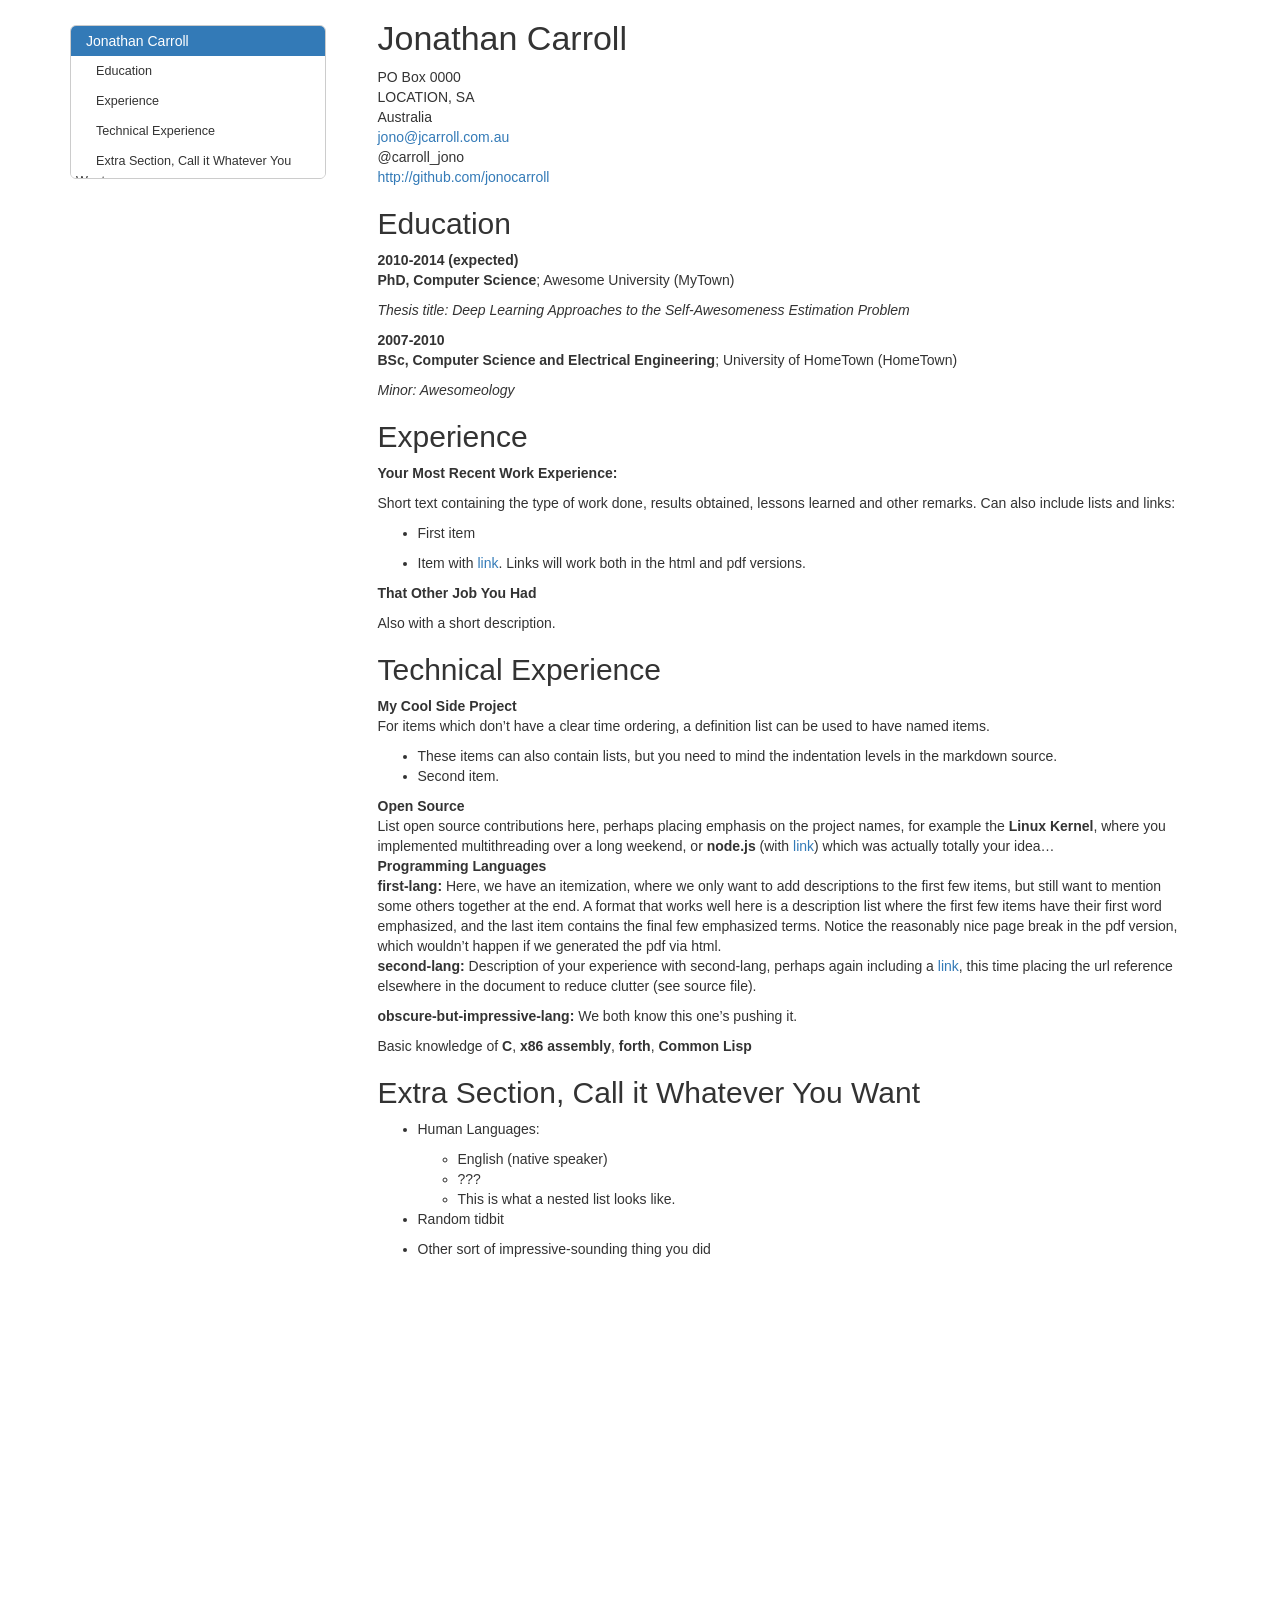
==== commit b621f1fd: "knitr'd" ====
--- a/index.html
+++ b/index.html
@@ -215,27 +215,27 @@
 </div>
 
 
-<div id="johnny-coder" class="section level1">
-<h1>Johnny Coder</h1>
+<div id="jonathan-carroll" class="section level1">
+<h1>Jonathan Carroll</h1>
 <table>
 <tbody>
 <tr class="odd">
-<td align="left">1 MyAddress</td>
+<td align="left">PO Box 0000</td>
 </tr>
 <tr class="even">
-<td align="left">MyTown 1000</td>
+<td align="left">LOCATION, SA</td>
 </tr>
 <tr class="odd">
-<td align="left">MyCountry</td>
+<td align="left">Australia</td>
 </tr>
 <tr class="even">
-<td align="left"><a href="mailto:email@example.com">email@example.com</a></td>
+<td align="left"><a href="mailto:jono@jcarroll.com.au">jono@jcarroll.com.au</a></td>
 </tr>
 <tr class="odd">
-<td align="left"><span class="citation">@twitter_handle</span></td>
+<td align="left"><span class="citation">@carroll_jono</span></td>
 </tr>
 <tr class="even">
-<td align="left">1800 my-phone-nr</td>
+<td align="left"><a href="http://github.com/jonocarroll" class="uri">http://github.com/jonocarroll</a></td>
 </tr>
 </tbody>
 </table>
